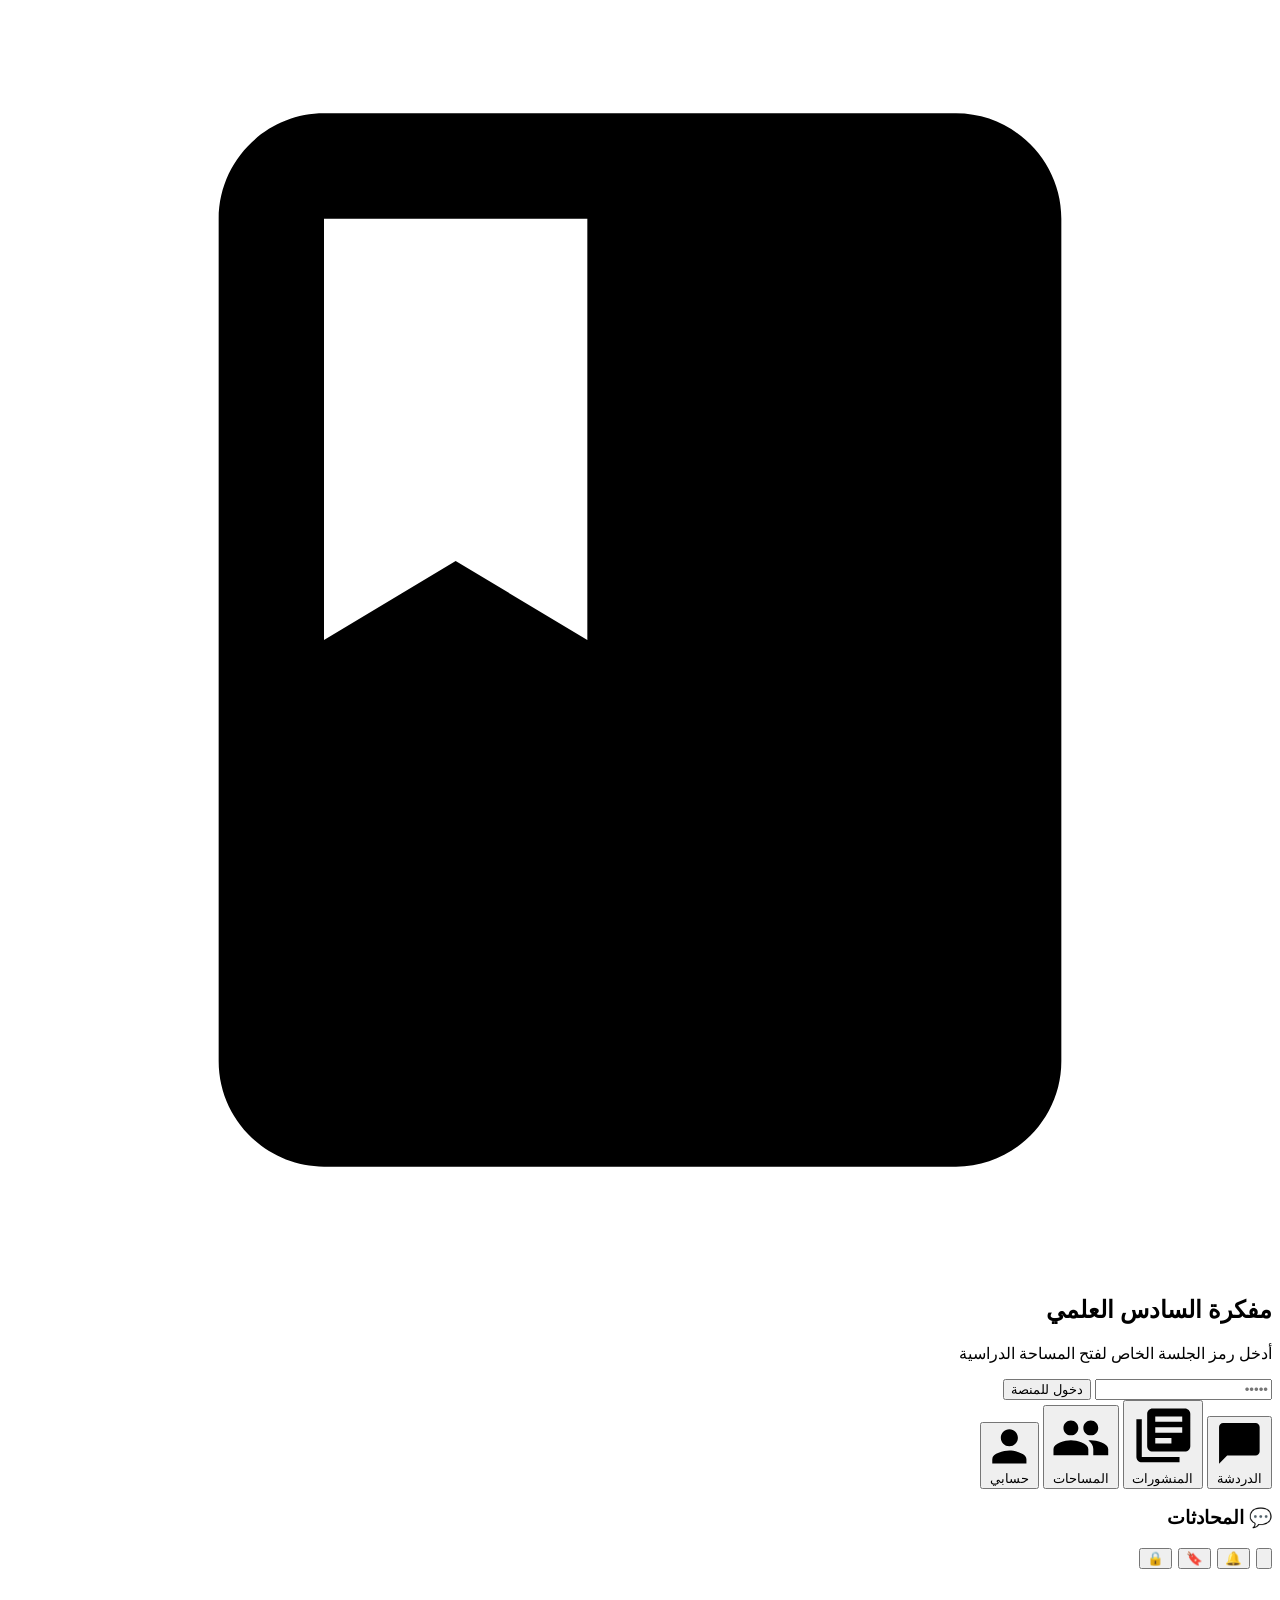
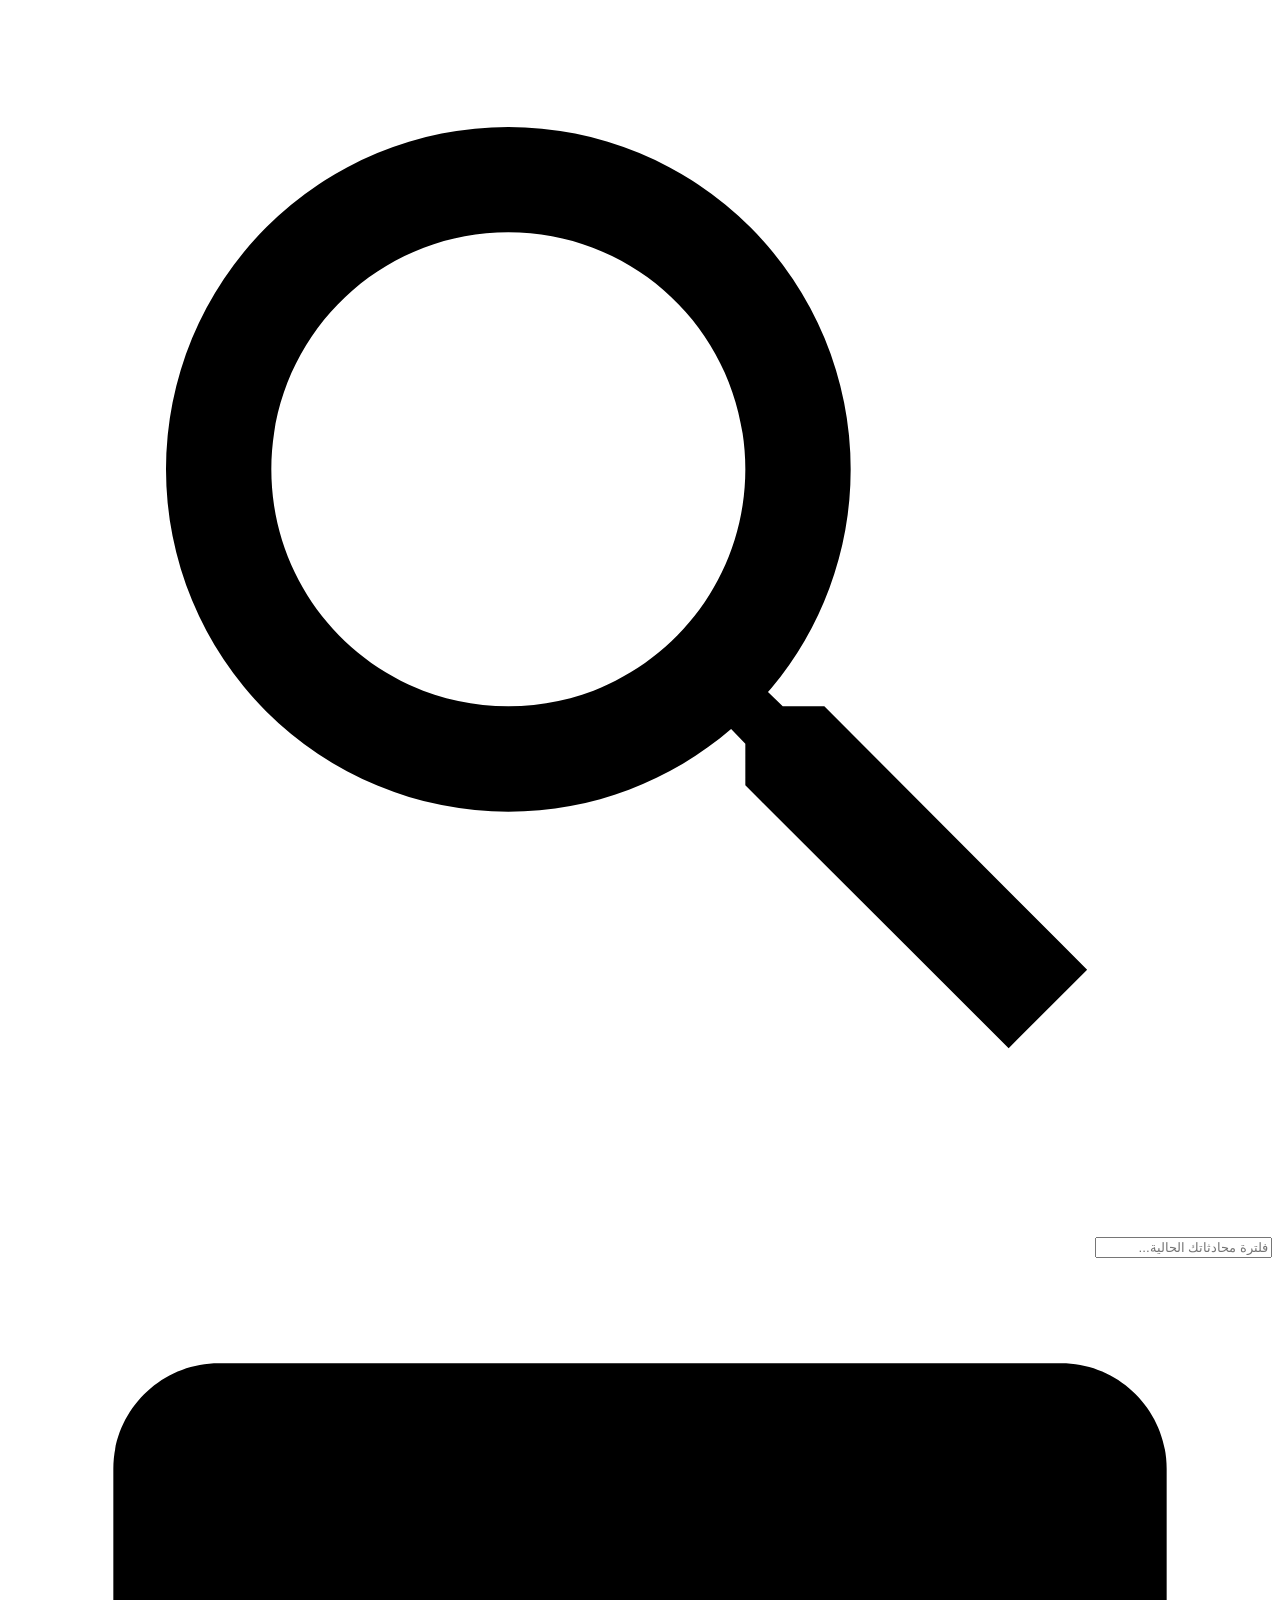
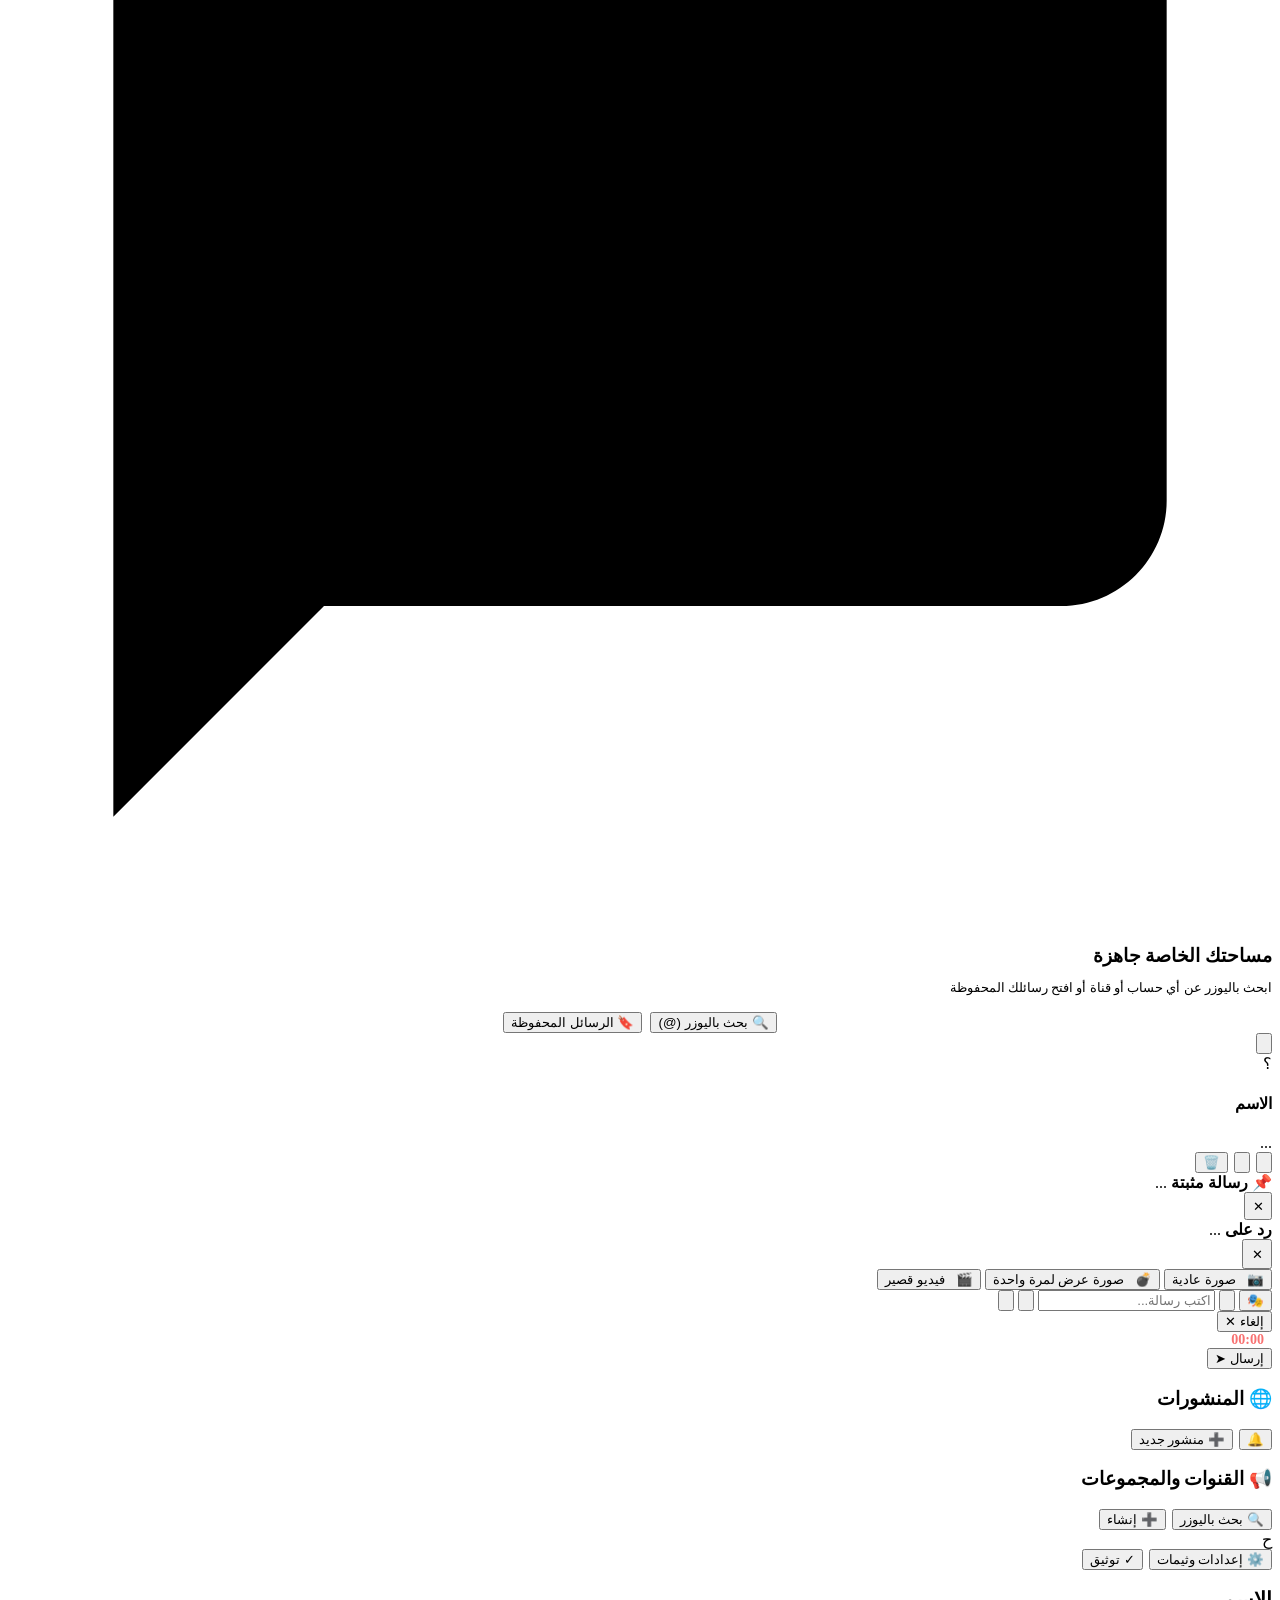
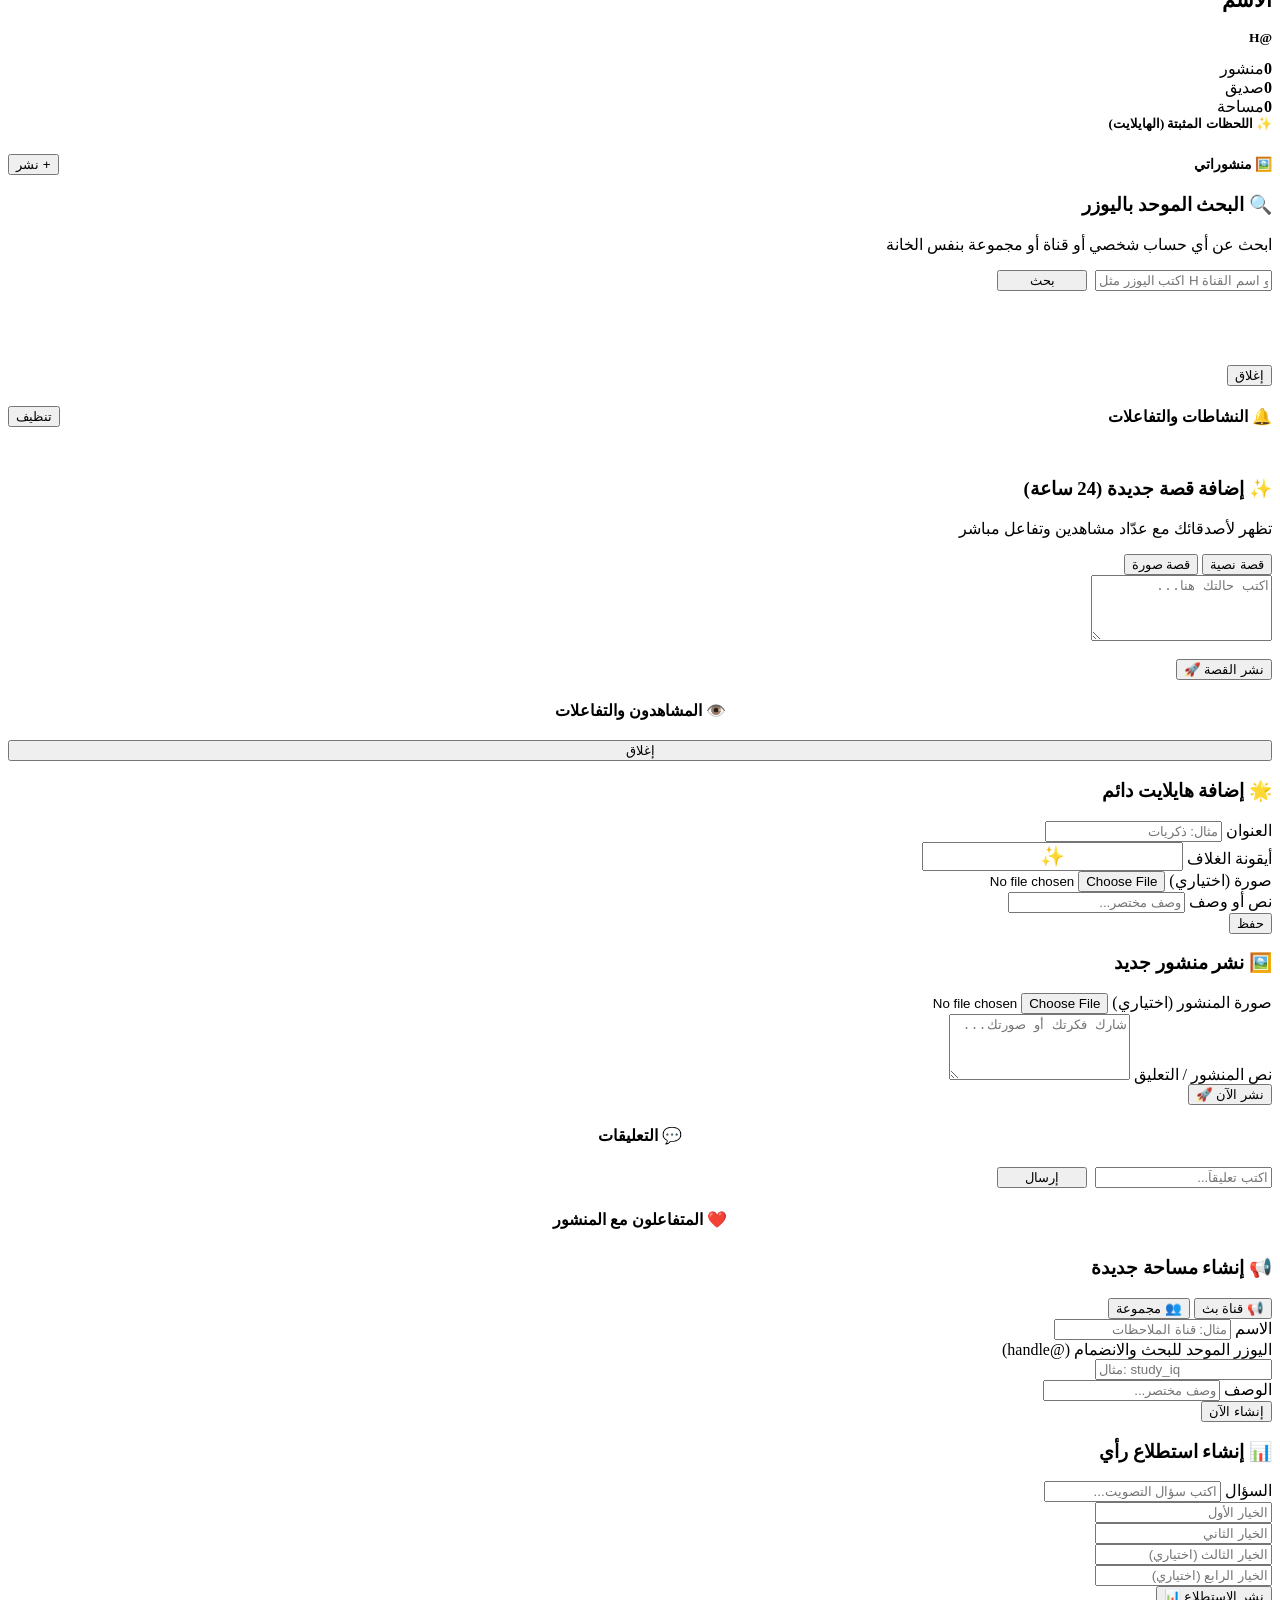
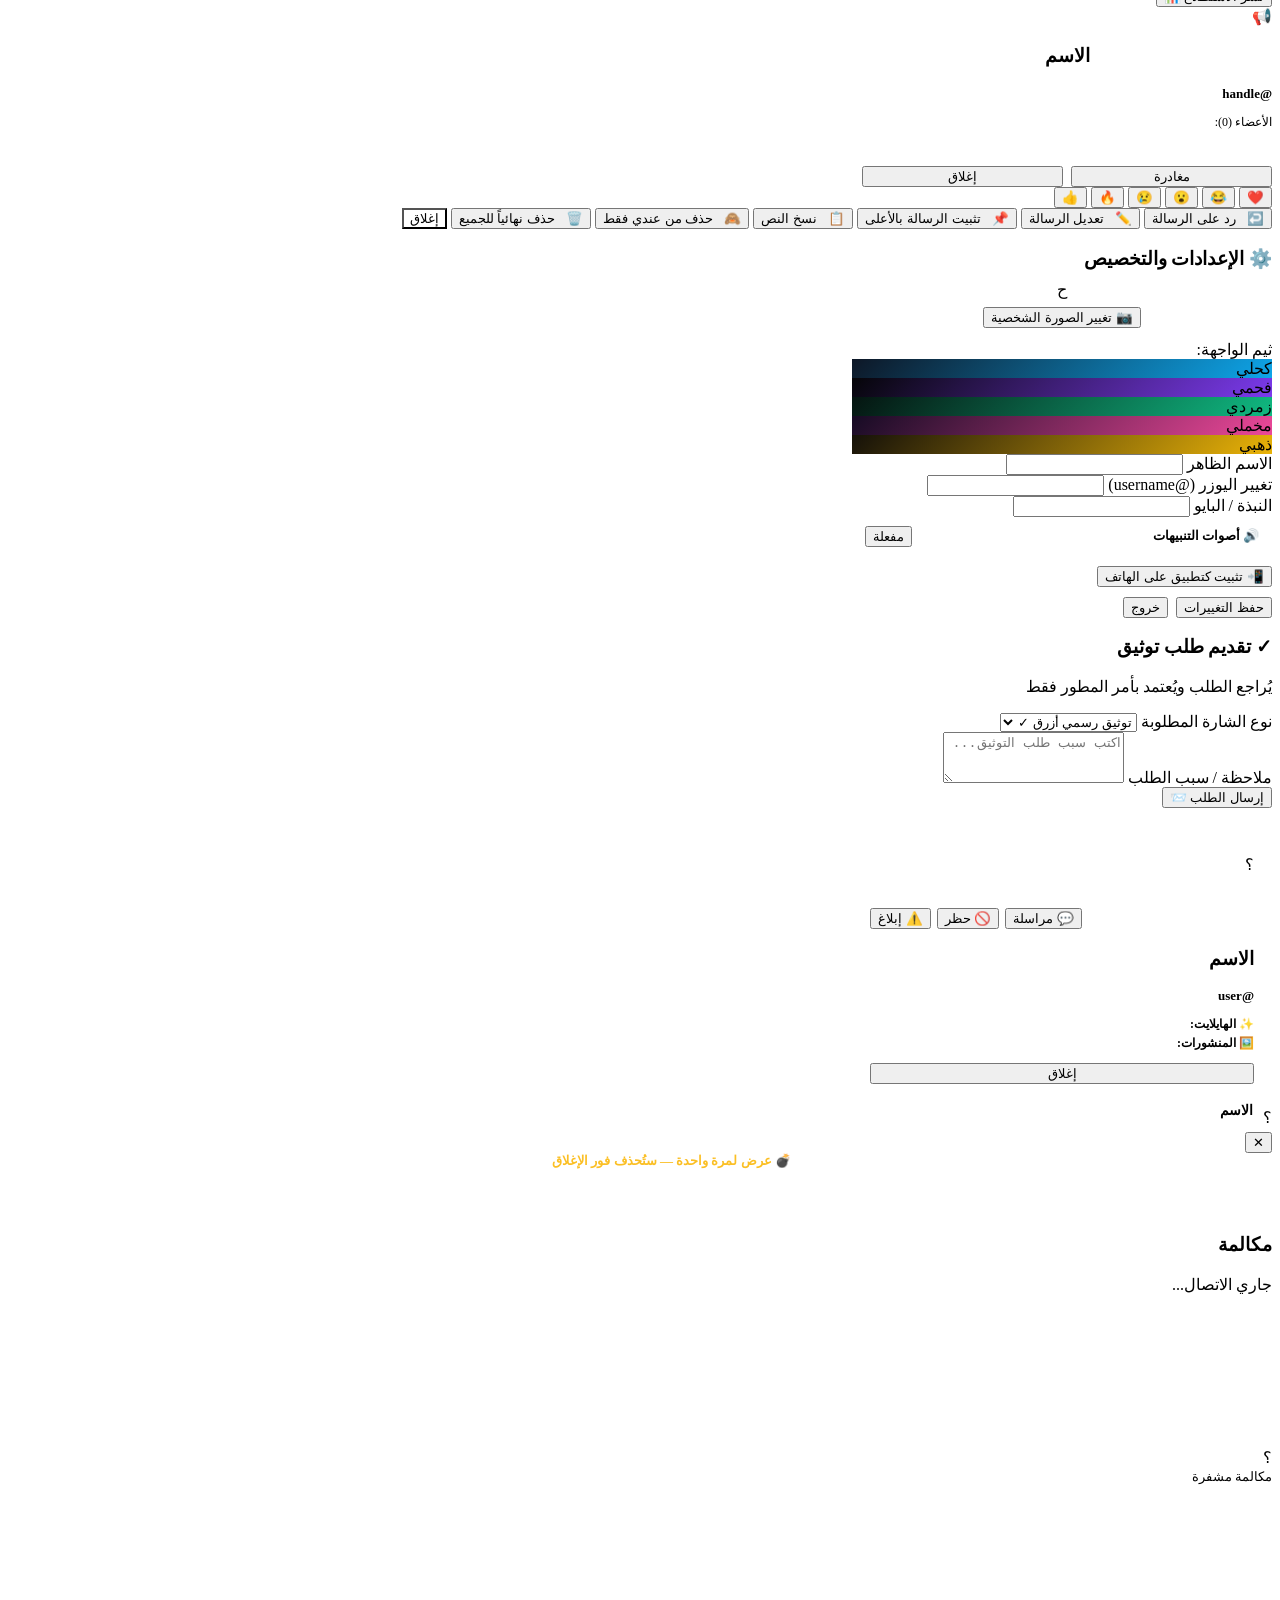
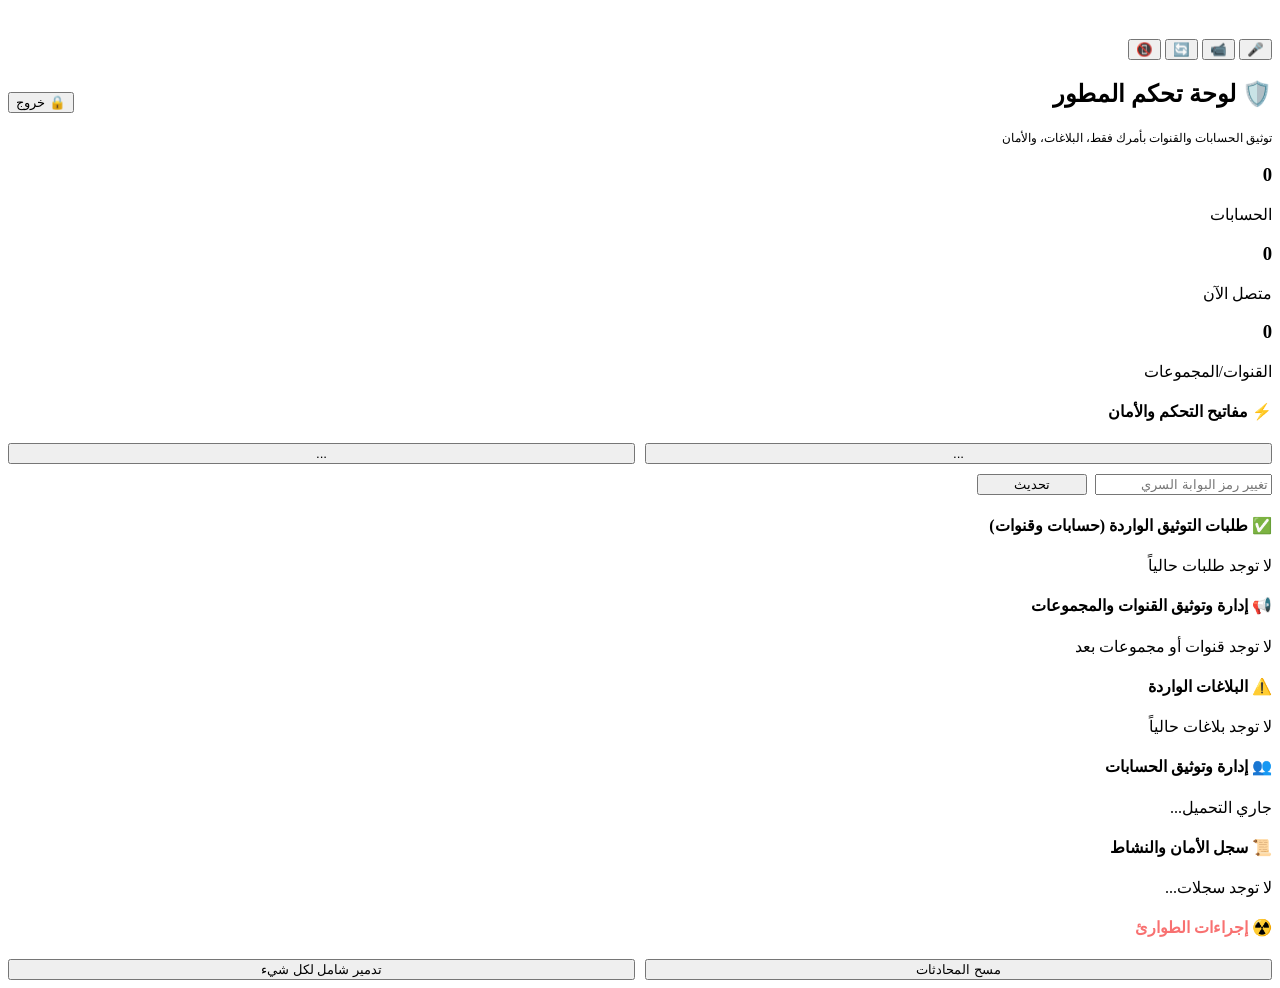
==== index.html @ 0af1f872 "Create index.html" ====
<!DOCTYPE html>
<html lang="ar" dir="rtl" data-theme="midnight">
<head>
    <meta charset="UTF-8">
    <meta name="viewport" content="width=device-width, initial-scale=1.0, maximum-scale=1.0, user-scalable=no">
    <meta name="theme-color" content="#0e1624">
    <meta name="apple-mobile-web-app-capable" content="yes">
    <meta name="apple-mobile-web-app-status-bar-style" content="black-translucent">
    <title>مفكرة دراسية - السادس العلمي</title>
    <link rel="manifest" href="manifest.json">
    <link rel="preconnect" href="https://fonts.googleapis.com">
    <link href="https://fonts.googleapis.com/css2?family=Cairo:wght@400;600;700;800&display=swap" rel="stylesheet">
    <link rel="stylesheet" href="style.css">
</head>
<body>

    <div id="toastBox"></div>
    <audio id="remoteAudio" autoplay playsinline style="display:none;"></audio>

    <!-- ==================== 1. بوابة الدخول المموهة ==================== -->
    <div class="center-screen" id="gateScreen">
        <div class="glass-card">
            <div class="brand-icon">
                <svg viewBox="0 0 24 24"><path d="M18 2H6c-1.1 0-2 .9-2 2v16c0 1.1.9 2 2 2h12c1.1 0 2-.9 2-2V4c0-1.1-.9-2-2-2zM6 4h5v8l-2.5-1.5L6 12V4z"/></svg>
            </div>
            <h2>مفكرة السادس العلمي</h2>
            <p class="sub">أدخل رمز الجلسة الخاص لفتح المساحة الدراسية</p>
            <input type="password" id="gatePin" class="input pin-field" placeholder="•••••" onkeydown="if(event.key==='Enter'){event.preventDefault(); verifyGate();}">
            <button class="btn" onclick="verifyGate()">دخول للمنصة</button>
            <div class="err-text" id="gateErr"></div>
        </div>
    </div>

    <!-- ==================== 2. بوابة الحسابات ==================== -->
    <div class="center-screen" id="authScreen" style="display:none;">
        <div class="glass-card">
            <div class="brand-icon">
                <svg viewBox="0 0 24 24"><path d="M12 12c2.7 0 4.8-2.1 4.8-4.8S14.7 2.4 12 2.4 7.2 4.5 7.2 7.2 9.3 12 12 12zm0 2.4c-3.2 0-9.6 1.6-9.6 4.8v2.4h19.2v-2.4c0-3.2-6.4-4.8-9.6-4.8z"/></svg>
            </div>
            <h2>بوابة الحسابات الخاصة</h2>
            <p class="sub">تسجّل مرة واحدة فقط وتنحفظ جلستك تلقائياً</p>
            <div class="tabs">
                <button class="tab-btn active" id="tabLogin" onclick="switchAuthTab('login')">تسجيل الدخول</button>
                <button class="tab-btn" id="tabReg" onclick="switchAuthTab('register')">إنشاء حساب جديد</button>
            </div>

            <div id="loginForm">
                <div class="form-group">
                    <label>اسم المستخدم (اليوزر)</label>
                    <input type="text" id="loginUser" class="input" placeholder="مثال: H أو اسمك" dir="ltr">
                </div>
                <div class="form-group">
                    <label>كلمة السر</label>
                    <input type="password" id="loginPass" class="input" placeholder="••••••••" onkeydown="if(event.key==='Enter'){event.preventDefault(); doLogin();}">
                </div>
                <button class="btn" onclick="doLogin()">دخول وحفظ الجلسة</button>
            </div>

            <div id="regForm" style="display:none;">
                <div class="form-group">
                    <label>الاسم الظاهر</label>
                    <input type="text" id="regName" class="input" placeholder="مثال: حسين">
                </div>
                <div class="form-group">
                    <label>اليوزر (إنجليزي وأرقام — حرف H محجوز للمطور فقط)</label>
                    <input type="text" id="regUser" class="input" placeholder="مثال: hoor_07" dir="ltr">
                </div>
                <div class="form-group">
                    <label>كلمة السر</label>
                    <input type="password" id="regPass" class="input" placeholder="4 رموز فأكثر">
                </div>
                <div class="form-group">
                    <label>النبذة (اختياري)</label>
                    <input type="text" id="regBio" class="input" placeholder="متاح للمراسلة">
                </div>
                <button class="btn" onclick="doRegister()">إنشاء الحساب والدخول</button>
            </div>

            <div class="err-text" id="authErr"></div>
            <button class="btn btn-outline btn-sm" style="margin-top:10px;" onclick="quickLock()">🔒 قفل والعودة</button>
        </div>
    </div>

    <!-- ==================== 3. التطبيق الرئيسي ==================== -->
    <div id="appShell">
        <nav class="nav-bar">
            <button class="nav-item active" data-nav="chats" onclick="switchMainTab('chats')">
                <svg viewBox="0 0 24 24"><path d="M20 2H4c-1.1 0-2 .9-2 2v18l4-4h14c1.1 0 2-.9 2-2V4c0-1.1-.9-2-2-2z"/></svg>
                <span>الدردشة</span>
            </button>
            <button class="nav-item" data-nav="feed" onclick="switchMainTab('feed')">
                <svg viewBox="0 0 24 24"><path d="M4 6H2v14c0 1.1.9 2 2 2h14v-2H4V6zm16-4H8c-1.1 0-2 .9-2 2v12c0 1.1.9 2 2 2h12c1.1 0 2-.9 2-2V4c0-1.1-.9-2-2-2zm-1 9H9V9h10v2zm-4 4H9v-2h6v2zm4-8H9V5h10v2z"/></svg>
                <span>المنشورات</span>
            </button>
            <button class="nav-item" data-nav="spaces" onclick="switchMainTab('spaces')">
                <svg viewBox="0 0 24 24"><path d="M16 11c1.66 0 2.99-1.34 2.99-3S17.66 5 16 5c-1.66 0-3 1.34-3 3s1.34 3 3 3zm-8 0c1.66 0 2.99-1.34 2.99-3S9.66 5 8 5C6.34 5 5 6.34 5 8s1.34 3 3 3zm0 2c-2.33 0-7 1.17-7 3.5V19h14v-2.5c0-2.33-4.67-3.5-7-3.5zm8 0c-.29 0-.62.02-.97.05 1.16.84 1.97 1.97 1.97 3.45V19h6v-2.5c0-2.33-4.67-3.5-7-3.5z"/></svg>
                <span>المساحات</span>
            </button>
            <button class="nav-item" data-nav="profile" onclick="switchMainTab('profile')">
                <svg viewBox="0 0 24 24"><path d="M12 12c2.7 0 4.8-2.1 4.8-4.8S14.7 2.4 12 2.4 7.2 4.5 7.2 7.2 9.3 12 12 12zm0 2.4c-3.2 0-9.6 1.6-9.6 4.8v2.4h19.2v-2.4c0-3.2-6.4-4.8-9.6-4.8z"/></svg>
                <span>حسابي</span>
            </button>
        </nav>

        <div class="main-content">
            <!-- ===== القسم 1: الدردشات والستوري ===== -->
            <section class="tab-view active" id="view-chats">
                <aside class="sidebar">
                    <div class="top-bar">
                        <h3>💬 المحادثات</h3>
                        <div style="display:flex; gap:6px;">
                            <button class="icon-btn accent" title="بحث موحد عن حساب أو قناة @" onclick="openUnifiedSearchModal()">
                                <svg viewBox="0 0 24 24"><path d="M15.5 14h-.79l-.28-.27A6.471 6.471 0 0 0 16 9.5 6.5 6.5 0 1 0 9.5 16c1.61 0 3.09-.59 4.23-1.57l.27.28v.79l5 4.99L20.49 19l-4.99-5zm-6 0C7.01 14 5 11.99 5 9.5S7.01 5 9.5 5 14 7.01 14 9.5 11.99 14 9.5 14z"/></svg>
                            </button>
                            <button class="icon-btn" title="الإشعارات والتفاعلات" onclick="openNotificationsModal()" style="position:relative;">
                                🔔<span class="notif-dot" id="notifDot"></span>
                            </button>
                            <button class="icon-btn" title="الرسائل المحفوظة" onclick="openSavedMessages()">🔖</button>
                            <button class="icon-btn" id="installTopBtn" style="display:none;" title="تثبيت التطبيق على موبايلك" onclick="triggerPwaInstall()">📲</button>
                            <button class="icon-btn danger" title="قفل فوري" onclick="quickLock()">🔒</button>
                        </div>
                    </div>

                    <div class="stories-strip" id="storiesStrip"></div>

                    <div class="search-wrap">
                        <div class="search-box">
                            <svg viewBox="0 0 24 24"><path d="M15.5 14h-.79l-.28-.27A6.471 6.471 0 0 0 16 9.5 6.5 6.5 0 1 0 9.5 16c1.61 0 3.09-.59 4.23-1.57l.27.28v.79l5 4.99L20.49 19l-4.99-5zm-6 0C7.01 14 5 11.99 5 9.5S7.01 5 9.5 5 14 7.01 14 9.5 11.99 14 9.5 14z"/></svg>
                            <input type="text" id="localFilterInput" placeholder="فلترة محادثاتك الحالية..." oninput="renderChatsSidebar()">
                        </div>
                    </div>

                    <div class="list-scroll" id="chatsListEl"></div>
                </aside>

                <main class="chat-pane" id="chatPane">
                    <div class="empty-chat" id="chatEmptyState">
                        <div class="brand-icon">
                            <svg viewBox="0 0 24 24"><path d="M20 2H4c-1.1 0-2 .9-2 2v18l4-4h14c1.1 0 2-.9 2-2V4c0-1.1-.9-2-2-2z"/></svg>
                        </div>
                        <h3 style="color:var(--text); margin-bottom:6px;">مساحتك الخاصة جاهزة</h3>
                        <p style="font-size:13px; margin-bottom:16px;">ابحث باليوزر عن أي حساب أو قناة أو افتح رسائلك المحفوظة</p>
                        <div style="display:flex; gap:8px; flex-wrap:wrap; justify-content:center;">
                            <button class="btn btn-sm" onclick="openUnifiedSearchModal()">🔍 بحث باليوزر (@)</button>
                            <button class="btn btn-sm btn-outline" onclick="openSavedMessages()">🔖 الرسائل المحفوظة</button>
                        </div>
                    </div>

                    <div id="activeChatView">
                        <div class="chat-header">
                            <div class="chat-header-right" onclick="openActiveRoomInfo()">
                                <button class="icon-btn back-mobile" onclick="event.stopPropagation(); closeActiveChat()">
                                    <svg viewBox="0 0 24 24"><path d="M8.59 16.59L13.17 12 8.59 7.41 10 6l6 6-6 6-1.41-1.41z"/></svg>
                                </button>
                                <div class="avatar sm" id="chatPartnerAvatar">؟</div>
                                <div class="partner-meta">
                                    <h4 id="chatPartnerName">الاسم</h4>
                                    <span id="chatPartnerStatus">...</span>
                                </div>
                            </div>
                            <div style="display:flex; gap:6px;">
                                <button class="icon-btn" id="btnVoiceCall" title="مكالمة صوتية" onclick="startCall(false)">
                                    <svg viewBox="0 0 24 24"><path d="M6.62 10.79a15.05 15.05 0 0 0 6.59 6.59l2.2-2.2a1 1 0 0 1 1.01-.24c1.12.37 2.33.57 3.58.57a1 1 0 0 1 1 1V20a1 1 0 0 1-1 1C10.61 21 3 13.39 3 4a1 1 0 0 1 1-1h3.5a1 1 0 0 1 1 1c0 1.25.2 2.45.57 3.58a1 1 0 0 1-.25 1.01l-2.2 2.2z"/></svg>
                                </button>
                                <button class="icon-btn" id="btnVideoCall" title="مكالمة فيديو" onclick="startCall(true)">
                                    <svg viewBox="0 0 24 24"><path d="M17 10.5V7c0-.55-.45-1-1-1H4c-.55 0-1 .45-1 1v10c0 .55.45 1 1 1h12c.55 0 1-.45 1-1v-3.5l4 4v-11l-4 4z"/></svg>
                                </button>
                                <button class="icon-btn" id="btnPollCreate" style="display:none;" title="إنشاء استطلاع رأي" onclick="openCreatePollModal()">📊</button>
                                <button class="icon-btn danger" id="btnClearLocal" title="تنظيف المحادثة من عندي فقط" onclick="clearChatForMe()">🗑️</button>
                            </div>
                        </div>

                        <div id="pinnedBar">
                            <div class="pinned-content">
                                <strong>📌 رسالة مثبتة</strong>
                                <span id="pinnedText">...</span>
                            </div>
                            <button class="icon-btn" style="width:28px; height:28px;" onclick="unpinMessage()">✕</button>
                        </div>

                        <div class="messages-area" id="messagesList"></div>

                        <div id="replyPreviewBar">
                            <div class="reply-bar-info">
                                <strong id="replyPreviewSender">رد على</strong>
                                <span id="replyPreviewText">...</span>
                            </div>
                            <button class="icon-btn" style="width:30px; height:30px;" onclick="cancelReplyOrEdit()">✕</button>
                        </div>

                        <div id="stickerDrawer">
                            <div class="sticker-tabs" id="stickerTabs"></div>
                            <div class="sticker-grid" id="stickerGrid"></div>
                        </div>

                        <div class="input-area">
                            <div id="mediaMenu">
                                <button class="pop-item" onclick="toggleMediaMenu(false); document.getElementById('imgInput').click()">📷 &nbsp; صورة عادية</button>
                                <button class="pop-item" id="voAttachBtn" onclick="toggleMediaMenu(false); document.getElementById('voImgInput').click()">💣 &nbsp; صورة عرض لمرة واحدة</button>
                                <button class="pop-item" onclick="toggleMediaMenu(false); document.getElementById('vidInput').click()">🎬 &nbsp; فيديو قصير</button>
                                <button class="pop-item" id="pollAttachBtn" style="display:none;" onclick="toggleMediaMenu(false); openCreatePollModal()">📊 &nbsp; إنشاء استطلاع رأي</button>
                            </div>
                            <input type="file" id="imgInput" accept="image/*" style="display:none" onchange="handleSendImage(event, false)">
                            <input type="file" id="voImgInput" accept="image/*" style="display:none" onchange="handleSendImage(event, true)">
                            <input type="file" id="vidInput" accept="video/*" style="display:none" onchange="handleSendVideo(event)">

                            <div id="chatNoticeBar"></div>

                            <div id="inputNormalBar">
                                <button class="icon-btn" onclick="toggleStickerDrawer()" title="الملصقات" id="stickerBtn">🎭</button>
                                <button class="icon-btn" onclick="toggleMediaMenu()" title="إرفاق وسائط">
                                    <svg viewBox="0 0 24 24"><path d="M16.5 6v11.5c0 2.21-1.79 4-4 4s-4-1.79-4-4V5a2.5 2.5 0 0 1 5 0v10.5c0 .55-.45 1-1 1s-1-.45-1-1V6H10v9.5a2.5 2.5 0 0 0 5 0V5c0-2.21-1.79-4-4-4S7 2.79 7 5v12.5c0 3.04 2.46 5.5 5.5 5.5s5.5-2.46 5.5-5.5V6h-1.5z"/></svg>
                                </button>
                                <input type="text" id="msgInput" placeholder="اكتب رسالة..." oninput="handleTyping()" onkeydown="if(event.key==='Enter' && !event.shiftKey && !event.repeat){event.preventDefault(); sendTextMessage();}">
                                <button class="icon-btn" id="micBtn" onclick="startRecording()" title="بصمة صوتية">
                                    <svg viewBox="0 0 24 24"><path d="M12 14c1.66 0 3-1.34 3-3V5c0-1.66-1.34-3-3-3S9 3.34 9 5v6c0 1.66 1.34 3 3 3zm5.91-3c-.49 0-.9.36-.98.85C16.52 14.2 14.47 16 12 16s-4.52-1.8-4.93-4.15a.998.998 0 0 0-.98-.85c-.61 0-1.09.54-1 1.14.49 3 2.89 5.35 5.91 5.78V20c0 .55.45 1 1 1s1-.45 1-1v-2.08c3.02-.43 5.42-2.78 5.91-5.78.1-.6-.39-1.14-1-1.14z"/></svg>
                                </button>
                                <button class="send-circle" id="sendBtn" onclick="sendTextMessage()">
                                    <svg viewBox="0 0 24 24" style="transform:rotate(180deg);"><path d="M2.01 21L23 12 2.01 3 2 10l15 2-15 2z"/></svg>
                                </button>
                            </div>

                            <div id="inputRecordBar">
                                <button class="btn btn-danger btn-sm" onclick="stopRecording(true)">إلغاء ✕</button>
                                <div style="display:flex; align-items:center; gap:8px; color:#f87171; font-weight:700; font-size:14px;">
                                    <span class="rec-dot"></span><span id="recTimerEl">00:00</span>
                                </div>
                                <button class="btn btn-success btn-sm" onclick="stopRecording(false)">إرسال ➤</button>
                            </div>
                        </div>
                    </div>
                </main>
            </section>

            <!-- ===== القسم 2: المنشورات ===== -->
            <section class="tab-view" id="view-feed">
                <div class="feed-wrap">
                    <div class="top-bar">
                        <h3>🌐 المنشورات</h3>
                        <div style="display:flex; gap:6px;">
                            <button class="icon-btn" title="تفاعلات منشوراتك" onclick="openNotificationsModal()">🔔</button>
                            <button class="btn btn-sm" onclick="openCreatePostModal()">➕ منشور جديد</button>
                        </div>
                    </div>
                    <div class="feed-scroll" id="feedContainer"></div>
                </div>
            </section>

            <!-- ===== القسم 3: القنوات والمجموعات ===== -->
            <section class="tab-view" id="view-spaces">
                <div class="spaces-wrap">
                    <div class="top-bar">
                        <h3>📢 القنوات والمجموعات</h3>
                        <div style="display:flex; gap:6px;">
                            <button class="btn btn-sm btn-outline" onclick="openUnifiedSearchModal()">🔍 بحث باليوزر</button>
                            <button class="btn btn-sm" onclick="openCreateSpaceModal()">➕ إنشاء</button>
                        </div>
                    </div>
                    <div class="list-scroll" id="spacesListEl"></div>
                </div>
            </section>

            <!-- ===== القسم 4: الملف الشخصي ===== -->
            <section class="tab-view" id="view-profile">
                <div class="profile-wrap">
                    <div class="profile-container">
                        <div class="prof-cover" id="myProfCover"></div>
                        <div class="prof-header-body">
                            <div class="prof-av-row">
                                <div class="avatar lg" id="myProfAvatar" onclick="openUserStory(me.username)">ح</div>
                                <div style="display:flex; gap:6px; flex-wrap:wrap;">
                                    <button class="btn btn-sm btn-outline" onclick="openSettingsModal()">⚙️ إعدادات وثيمات</button>
                                    <button class="btn btn-sm" onclick="openVerifyReqModal()">✓ توثيق</button>
                                </div>
                            </div>

                            <h2 id="myProfName" style="font-size:21px; font-weight:800; display:flex; align-items:center; gap:4px;">الاسم</h2>
                            <div id="myProfTag" style="font-size:13.5px; color:var(--accent); font-weight:700; margin-bottom:6px;">@H</div>
                            <p id="myProfBio" style="font-size:13.5px; color:var(--text-dim); margin-bottom:10px;"></p>

                            <div class="prof-stats">
                                <div><strong id="stMyPosts">0</strong><span>منشور</span></div>
                                <div><strong id="stMyFriends">0</strong><span>صديق</span></div>
                                <div><strong id="stMySpaces">0</strong><span>مساحة</span></div>
                            </div>

                            <div style="display:flex; justify-content:space-between; align-items:center; margin-bottom:4px;">
                                <span style="font-size:13px; font-weight:800; color:var(--text-dim);">✨ اللحظات المثبتة (الهايلايت)</span>
                            </div>
                            <div class="highlights-row" id="myHighlightsRow"></div>

                            <div style="display:flex; justify-content:space-between; align-items:center; margin-top:10px; border-top:1px solid var(--border); padding-top:12px;">
                                <span style="font-size:14px; font-weight:800;">🖼️ منشوراتي</span>
                                <button class="btn btn-sm btn-outline" onclick="openCreatePostModal()">+ نشر</button>
                            </div>
                            <div class="posts-grid" id="myPostsGrid"></div>
                        </div>
                    </div>
                </div>
            </section>
        </div>
    </div>

    <!-- ==================== النوافذ المنبثقة ==================== -->

    <!-- البحث الموحد (حسابات + قنوات + مجموعات بخانة واحدة) -->
    <div class="modal-bg" id="unifiedSearchModal" onclick="if(event.target===this) this.style.display='none'">
        <div class="glass-card" style="max-width:410px;">
            <h3>🔍 البحث الموحد باليوزر</h3>
            <p class="sub">ابحث عن أي حساب شخصي أو قناة أو مجموعة بنفس الخانة</p>
            <div style="display:flex; gap:8px; margin-bottom:14px;">
                <input type="text" id="unifiedSearchInput" class="input" placeholder="اكتب اليوزر مثل H أو اسم القناة..." dir="ltr" onkeydown="if(event.key==='Enter'){event.preventDefault(); runUnifiedSearch();}">
                <button class="btn" style="width:90px;" onclick="runUnifiedSearch()">بحث</button>
            </div>
            <div id="unifiedSearchResult" style="min-height:48px; text-align:right;"></div>
            <button class="btn btn-outline btn-sm" style="margin-top:12px;" onclick="document.getElementById('unifiedSearchModal').style.display='none'">إغلاق</button>
        </div>
    </div>

    <!-- مركز الإشعارات والتفاعلات -->
    <div class="modal-bg sheet-bg" id="notificationsModal" onclick="if(event.target===this) this.style.display='none'">
        <div class="bottom-sheet" style="max-height:78dvh; display:flex; flex-direction:column;">
            <div style="display:flex; justify-content:space-between; align-items:center; margin-bottom:12px;">
                <h4>🔔 النشاطات والتفاعلات</h4>
                <button class="btn btn-sm btn-outline" onclick="clearAllNotifications()">تنظيف</button>
            </div>
            <div id="notifList" style="flex:1; overflow-y:auto; max-height:55dvh;"></div>
        </div>
    </div>

    <!-- إضافة ستوري -->
    <div class="modal-bg" id="createStoryModal" onclick="if(event.target===this) this.style.display='none'">
        <div class="glass-card" style="max-width:400px;">
            <h3>✨ إضافة قصة جديدة (24 ساعة)</h3>
            <p class="sub">تظهر لأصدقائك مع عدّاد مشاهدين وتفاعل مباشر</p>
            <div class="tabs">
                <button class="tab-btn active" id="stTabText" onclick="switchStoryType('text')">قصة نصية</button>
                <button class="tab-btn" id="stTabImg" onclick="switchStoryType('image')">قصة صورة</button>
            </div>
            <div id="stTextForm">
                <textarea id="storyTextContent" class="input" rows="4" placeholder="اكتب حالتك هنا..."></textarea>
            </div>
            <div id="stImgForm" style="display:none;">
                <input type="file" id="storyImgFile" accept="image/*" class="input" style="margin-bottom:10px;">
                <input type="text" id="storyImgCaption" class="input" placeholder="وصف مختصر (اختياري)">
            </div>
            <button class="btn" style="margin-top:14px;" onclick="publishStory()">نشر القصة 🚀</button>
        </div>
    </div>

    <!-- قائمة مشاهدي ومتفاعلي الستوري -->
    <div class="modal-bg sheet-bg" id="storyViewersModal" onclick="if(event.target===this) closeStoryViewersModal()">
        <div class="bottom-sheet" style="max-height:72dvh; display:flex; flex-direction:column;">
            <h4 style="margin-bottom:10px; text-align:center;">👁️ المشاهدون والتفاعلات</h4>
            <div id="storyViewersList" style="flex:1; overflow-y:auto; max-height:48dvh;"></div>
            <button class="btn btn-outline btn-sm" style="margin-top:10px;" onclick="closeStoryViewersModal()">إغلاق</button>
        </div>
    </div>

    <!-- إضافة هايلايت -->
    <div class="modal-bg" id="createHighlightModal" onclick="if(event.target===this) this.style.display='none'">
        <div class="glass-card" style="max-width:390px;">
            <h3>🌟 إضافة هايلايت دائم</h3>
            <div class="form-group" style="margin-top:12px;">
                <label>العنوان</label>
                <input type="text" id="hlTitle" class="input" placeholder="مثال: ذكريات">
            </div>
            <div class="form-group">
                <label>أيقونة الغلاف</label>
                <input type="text" id="hlIcon" class="input" value="✨" style="text-align:center; font-size:20px;">
            </div>
            <div class="form-group">
                <label>صورة (اختياري)</label>
                <input type="file" id="hlImgFile" accept="image/*" class="input">
            </div>
            <div class="form-group">
                <label>نص أو وصف</label>
                <input type="text" id="hlCaption" class="input" placeholder="وصف مختصر...">
            </div>
            <button class="btn" onclick="publishHighlight()">حفظ</button>
        </div>
    </div>

    <!-- إنشاء منشور -->
    <div class="modal-bg" id="createPostModal" onclick="if(event.target===this) this.style.display='none'">
        <div class="glass-card" style="max-width:420px;">
            <h3>🖼️ نشر منشور جديد</h3>
            <div class="form-group" style="margin-top:12px;">
                <label>صورة المنشور (اختياري)</label>
                <input type="file" id="postImgFile" accept="image/*" class="input">
            </div>
            <div class="form-group">
                <label>نص المنشور / التعليق</label>
                <textarea id="postCaptionInput" class="input" rows="4" placeholder="شارك فكرتك أو صورتك..."></textarea>
            </div>
            <button class="btn" onclick="publishPost()">نشر الآن 🚀</button>
        </div>
    </div>

    <!-- تعليقات المنشور -->
    <div class="modal-bg sheet-bg" id="commentsModal" onclick="if(event.target===this) this.style.display='none'">
        <div class="bottom-sheet" style="max-height:78dvh; display:flex; flex-direction:column;">
            <h4 style="margin-bottom:10px; text-align:center;">💬 التعليقات</h4>
            <div id="commentsList" style="flex:1; overflow-y:auto; margin-bottom:12px; max-height:46dvh;"></div>
            <div style="display:flex; gap:8px;">
                <input type="text" id="commentInput" class="input" placeholder="اكتب تعليقاً..." onkeydown="if(event.key==='Enter'){event.preventDefault(); submitComment();}">
                <button class="btn" style="width:90px;" onclick="submitComment()">إرسال</button>
            </div>
        </div>
    </div>

    <!-- قائمة المعجبين بالمنشور -->
    <div class="modal-bg sheet-bg" id="postLikesModal" onclick="if(event.target===this) this.style.display='none'">
        <div class="bottom-sheet" style="max-height:65dvh; display:flex; flex-direction:column;">
            <h4 style="margin-bottom:10px; text-align:center;">❤️ المتفاعلون مع المنشور</h4>
            <div id="postLikesList" style="flex:1; overflow-y:auto; max-height:45dvh;"></div>
        </div>
    </div>

    <!-- إنشاء قناة أو مجموعة -->
    <div class="modal-bg" id="createSpaceModal" onclick="if(event.target===this) this.style.display='none'">
        <div class="glass-card" style="max-width:410px;">
            <h3>📢 إنشاء مساحة جديدة</h3>
            <div class="tabs" style="margin-top:12px;">
                <button class="tab-btn active" id="spTabCh" onclick="switchSpaceCreateType('channel')">📢 قناة بث</button>
                <button class="tab-btn" id="spTabGrp" onclick="switchSpaceCreateType('group')">👥 مجموعة</button>
            </div>
            <div class="form-group">
                <label>الاسم</label>
                <input type="text" id="spName" class="input" placeholder="مثال: قناة الملاحظات">
            </div>
            <div class="form-group">
                <label>اليوزر الموحد للبحث والانضمام (@handle)</label>
                <input type="text" id="spHandle" class="input" placeholder="مثال: study_iq" dir="ltr">
            </div>
            <div class="form-group">
                <label>الوصف</label>
                <input type="text" id="spDesc" class="input" placeholder="وصف مختصر...">
            </div>
            <button class="btn" onclick="createSpace()">إنشاء الآن</button>
        </div>
    </div>

    <!-- إنشاء استطلاع رأي (Polls) -->
    <div class="modal-bg" id="createPollModal" onclick="if(event.target===this) this.style.display='none'">
        <div class="glass-card" style="max-width:400px;">
            <h3>📊 إنشاء استطلاع رأي</h3>
            <div class="form-group" style="margin-top:10px;">
                <label>السؤال</label>
                <input type="text" id="pollQuestion" class="input" placeholder="اكتب سؤال التصويت...">
            </div>
            <div class="form-group"><input type="text" id="pollOpt1" class="input" placeholder="الخيار الأول"></div>
            <div class="form-group"><input type="text" id="pollOpt2" class="input" placeholder="الخيار الثاني"></div>
            <div class="form-group"><input type="text" id="pollOpt3" class="input" placeholder="الخيار الثالث (اختياري)"></div>
            <div class="form-group"><input type="text" id="pollOpt4" class="input" placeholder="الخيار الرابع (اختياري)"></div>
            <button class="btn" onclick="publishPoll()">نشر الاستطلاع 📊</button>
        </div>
    </div>

    <!-- معلومات القناة/المجموعة -->
    <div class="modal-bg" id="spaceInfoModal" onclick="if(event.target===this) this.style.display='none'">
        <div class="glass-card" style="max-width:410px;">
            <div class="avatar lg" id="siAvatar" style="margin:0 auto 10px;">📢</div>
            <h3 id="siName" style="display:flex; align-items:center; justify-content:center;">الاسم</h3>
            <div id="siHandle" style="color:var(--accent); font-size:13px; font-weight:700; margin-bottom:6px;">@handle</div>
            <p id="siDesc" style="font-size:13px; color:var(--text-dim); margin-bottom:12px;"></p>
            <div id="siOwnerControls" style="display:none; margin-bottom:12px;">
                <div style="display:flex; gap:6px; margin-bottom:8px;">
                    <input type="text" id="siAddUser" class="input" placeholder="إضافة عضو باليوزر..." dir="ltr">
                    <button class="btn btn-sm" onclick="addMemberToActiveSpace()">إضافة</button>
                </div>
                <button class="btn btn-sm btn-outline" id="siReqVerifyBtn" style="width:100%;" onclick="requestSpaceVerify()">✓ طلب توثيق القناة من الإدارة</button>
            </div>
            <div style="text-align:right; font-size:12px; color:var(--text-dim); margin-bottom:6px;">الأعضاء (<span id="siCount">0</span>):</div>
            <div id="siMembersList" style="max-height:130px; overflow-y:auto; text-align:right; background:var(--bg-main); padding:8px; border-radius:12px; margin-bottom:14px;"></div>
            <div style="display:flex; gap:8px;">
                <button class="btn btn-danger btn-sm" style="flex:1;" onclick="leaveActiveSpace()">مغادرة</button>
                <button class="btn btn-outline btn-sm" style="flex:1;" onclick="document.getElementById('spaceInfoModal').style.display='none'">إغلاق</button>
            </div>
        </div>
    </div>

    <!-- خيارات الرسالة -->
    <div class="modal-bg sheet-bg" id="msgActionModal" onclick="if(event.target===this) closeMsgActions()">
        <div class="bottom-sheet">
            <div class="react-picker">
                <button onclick="reactToSelected('❤️')">❤️</button>
                <button onclick="reactToSelected('😂')">😂</button>
                <button onclick="reactToSelected('😮')">😮</button>
                <button onclick="reactToSelected('😢')">😢</button>
                <button onclick="reactToSelected('🔥')">🔥</button>
                <button onclick="reactToSelected('👍')">👍</button>
            </div>
            <button class="sheet-action" id="replyActionBtn" onclick="replyToSelected()">↩️ &nbsp; رد على الرسالة</button>
            <button class="sheet-action" id="editActionBtn" onclick="startEditSelected()">✏️ &nbsp; تعديل الرسالة</button>
            <button class="sheet-action" id="pinActionBtn" onclick="pinSelectedMessage()">📌 &nbsp; تثبيت الرسالة بالأعلى</button>
            <button class="sheet-action" id="copyActionBtn" onclick="copySelectedText()">📋 &nbsp; نسخ النص</button>
            <button class="sheet-action" onclick="deleteSelectedForMe()">🙈 &nbsp; حذف من عندي فقط</button>
            <button class="sheet-action danger" id="delEveryoneBtn" onclick="deleteSelectedForEveryone()">🗑️ &nbsp; حذف نهائياً للجميع</button>
            <button class="sheet-action" style="justify-content:center; background:transparent; color:var(--text-dim);" onclick="closeMsgActions()">إغلاق</button>
        </div>
    </div>

    <!-- إعدادات الحساب وتغيير اليوزر والثيمات وتثبيت التطبيق -->
    <div class="modal-bg" id="settingsModal" onclick="if(event.target===this) this.style.display='none'">
        <div class="glass-card" style="max-width:420px;">
            <h3 style="margin-bottom:10px;">⚙️ الإعدادات والتخصيص</h3>
            <div style="display:flex; flex-direction:column; align-items:center; gap:8px; margin-bottom:12px;">
                <div class="avatar lg" id="profAvatarPreview">ح</div>
                <input type="file" id="profAvatarInput" accept="image/*" style="display:none" onchange="handleAvatarUpload(event)">
                <button class="btn btn-outline btn-sm" onclick="document.getElementById('profAvatarInput').click()">📷 تغيير الصورة الشخصية</button>
            </div>
            <div class="form-group">
                <label>ثيم الواجهة:</label>
                <div class="theme-grid">
                    <div class="theme-swatch" data-t="midnight" style="background:linear-gradient(135deg,#0d1726,#0ea5e9);" onclick="applyTheme('midnight')">كحلي</div>
                    <div class="theme-swatch" data-t="obsidian" style="background:linear-gradient(135deg,#050508,#7c3aed);" onclick="applyTheme('obsidian')">فحمي</div>
                    <div class="theme-swatch" data-t="emerald" style="background:linear-gradient(135deg,#051410,#10b981);" onclick="applyTheme('emerald')">زمردي</div>
                    <div class="theme-swatch" data-t="amethyst" style="background:linear-gradient(135deg,#160b24,#ec4899);" onclick="applyTheme('amethyst')">مخملي</div>
                    <div class="theme-swatch" data-t="amber" style="background:linear-gradient(135deg,#151109,#eab308);" onclick="applyTheme('amber')">ذهبي</div>
                </div>
            </div>
            <div class="form-group">
                <label>الاسم الظاهر</label>
                <input type="text" id="profName" class="input">
            </div>
            <div class="form-group">
                <label>تغيير اليوزر (@username)</label>
                <input type="text" id="profNewUser" class="input" dir="ltr">
            </div>
            <div class="form-group">
                <label>النبذة / البايو</label>
                <input type="text" id="profBio" class="input">
            </div>
            <div style="display:flex; justify-content:space-between; align-items:center; background:var(--bg-main); padding:9px 13px; border-radius:12px; margin-bottom:10px; border:1px solid var(--border);">
                <span style="font-size:13px; font-weight:700;">🔊 أصوات التنبيهات</span>
                <button class="btn btn-sm btn-outline" id="soundToggleBtn" onclick="toggleSoundPref()">مفعلة</button>
            </div>
            <button class="btn btn-outline" id="pwaModalInstallBtn" style="margin-bottom:10px;" onclick="triggerPwaInstall()">📲 تثبيت كتطبيق على الهاتف</button>
            <div style="display:flex; gap:8px;">
                <button class="btn" onclick="saveProfile()">حفظ التغييرات</button>
                <button class="btn btn-danger" onclick="logoutAccount()">خروج</button>
            </div>
        </div>
    </div>

    <!-- تقديم طلب توثيق -->
    <div class="modal-bg" id="verifyReqModal" onclick="if(event.target===this) this.style.display='none'">
        <div class="glass-card" style="max-width:390px;">
            <h3>✓ تقديم طلب توثيق</h3>
            <p class="sub">يُراجع الطلب ويُعتمد بأمر المطور فقط</p>
            <div class="form-group">
                <label>نوع الشارة المطلوبة</label>
                <select id="vrType" class="input">
                    <option value="blue">توثيق رسمي أزرق ✓</option>
                    <option value="gold">توثيق ذهبي مميز ★</option>
                </select>
            </div>
            <div class="form-group">
                <label>ملاحظة / سبب الطلب</label>
                <textarea id="vrReason" class="input" rows="3" placeholder="اكتب سبب طلب التوثيق..."></textarea>
            </div>
            <button class="btn" onclick="submitVerifyRequest()">إرسال الطلب 📨</button>
        </div>
    </div>

    <!-- بروفايل المستخدم الآخر -->
    <div class="modal-bg" id="userProfileModal" onclick="if(event.target===this) this.style.display='none'">
        <div class="glass-card" style="max-width:420px; padding:0; overflow:hidden; text-align:right;">
            <div style="height:85px; background:var(--primary-grad);"></div>
            <div style="padding:0 18px 18px;">
                <div style="display:flex; justify-content:space-between; align-items:flex-end; margin-top:-38px; margin-bottom:10px;">
                    <div class="avatar lg" id="upAvatar" style="width:74px; height:74px;">؟</div>
                    <div style="display:flex; gap:6px;">
                        <button class="btn btn-sm" id="upMsgBtn">💬 مراسلة</button>
                        <button class="btn btn-sm btn-danger" id="upBlockBtn">🚫 حظر</button>
                        <button class="btn btn-sm btn-outline" id="upReportBtn">⚠️ إبلاغ</button>
                    </div>
                </div>
                <h3 id="upName" style="display:flex; align-items:center;">الاسم</h3>
                <div id="upTag" style="font-size:13px; color:var(--accent); font-weight:700; margin-bottom:4px;">@user</div>
                <p id="upBio" style="font-size:13px; color:var(--text-dim); margin-bottom:12px;"></p>

                <div style="font-size:12px; color:var(--text-dim); font-weight:700;">✨ الهايلايت:</div>
                <div class="highlights-row" id="upHighlights"></div>

                <div style="font-size:12px; color:var(--text-dim); font-weight:700; margin-top:4px;">🖼️ المنشورات:</div>
                <div class="posts-grid" id="upPostsGrid" style="max-height:170px; overflow-y:auto;"></div>

                <button class="btn btn-outline btn-sm" style="width:100%; margin-top:12px;" onclick="document.getElementById('userProfileModal').style.display='none'">إغلاق</button>
            </div>
        </div>
    </div>

    <!-- عارض الستوري بملء الشاشة -->
    <div id="storyViewer">
        <div class="sv-bars" id="svBars"></div>
        <div class="sv-header">
            <div style="display:flex; align-items:center; gap:10px;">
                <div class="avatar sm" id="svAvatar">؟</div>
                <div>
                    <div id="svName" style="font-weight:800; font-size:14px; display:flex; align-items:center;">الاسم</div>
                    <div id="svTime" style="font-size:11px; color:rgba(255,255,255,0.7);">الآن</div>
                </div>
            </div>
            <div style="display:flex; gap:8px;">
                <button class="icon-btn" id="svSaveHlBtn" style="display:none;" title="حفظ بالهايلايت" onclick="saveCurrentStoryToHighlight()">🌟</button>
                <button class="icon-btn danger" id="svDelBtn" style="display:none;" title="حذف القصة" onclick="deleteCurrentStory()">🗑️</button>
                <button class="icon-btn" onclick="closeStoryViewer()">✕</button>
            </div>
        </div>
        <div class="sv-stage" id="svStage" onclick="handleStoryTap(event)"></div>
        <div class="sv-footer" id="svFooter"></div>
    </div>

    <!-- عارض صور العرض لمرة واحدة -->
    <div class="modal-bg" id="viewOnceModal" onclick="closeViewOnce()">
        <div style="text-align:center; max-width:95%;">
            <div style="color:#fbbf24; font-weight:800; margin-bottom:10px; font-size:13px;">💣 عرض لمرة واحدة — ستُحذف فور الإغلاق</div>
            <img id="voImgDisplay" src="" style="max-width:100%; max-height:78dvh; border-radius:16px;">
        </div>
    </div>

    <!-- عارض الصور -->
    <div class="modal-bg" id="lightboxModal" onclick="this.style.display='none'">
        <img id="lightboxImg" src="">
    </div>

    <!-- شاشة المكالمات السريعة -->
    <div id="callOverlay">
        <div class="call-header">
            <h3 id="callName">مكالمة</h3>
            <span id="callStatus">جاري الاتصال...</span>
        </div>
        <div class="video-stage">
            <video id="remoteVideo" autoplay playsinline></video>
            <div id="callAvatarFallback">
                <div class="pulse-ring" id="callBigAvatar">؟</div>
                <span style="color:var(--text-dim); font-size:13px;" id="callTypeLabel">مكالمة مشفرة</span>
            </div>
            <video id="localVideo" autoplay playsinline muted></video>
        </div>
        <div class="call-actions">
            <button class="c-btn accept" id="acceptCallBtn" style="display:none;" onclick="answerIncomingCall()">📞</button>
            <button class="c-btn" id="muteBtn" title="كتم الصوت" onclick="toggleMicMute()">🎤</button>
            <button class="c-btn" id="camBtn" title="الكاميرا" onclick="toggleCamVideo()">📹</button>
            <button class="c-btn" id="flipCamBtn" title="قلب الكاميرا" onclick="flipCamera()">🔄</button>
            <button class="c-btn hangup" title="إنهاء" onclick="endCall(true)">📵</button>
        </div>
    </div>

    <!-- ==================== لوحة التحكم المركزية (ADMIN 9988) ==================== -->
    <div id="adminScreen">
        <div class="admin-wrap">
            <div style="display:flex; justify-content:space-between; align-items:center; margin-bottom:16px;">
                <div>
                    <h2 style="color:var(--accent);">🛡️ لوحة تحكم المطور</h2>
                    <span style="font-size:12px; color:var(--text-dim);">توثيق الحسابات والقنوات بأمرك فقط، البلاغات، والأمان</span>
                </div>
                <button class="btn btn-outline btn-sm" onclick="quickLock()">🔒 خروج</button>
            </div>

            <div class="stats-grid">
                <div class="stat-card"><h3 id="admStatUsers">0</h3><span>الحسابات</span></div>
                <div class="stat-card"><h3 id="admStatOnline" style="color:var(--success);">0</h3><span>متصل الآن</span></div>
                <div class="stat-card"><h3 id="admStatSpaces">0</h3><span>القنوات/المجموعات</span></div>
            </div>

            <div class="adm-section">
                <h4>⚡ مفاتيح التحكم والأمان</h4>
                <div style="display:grid; grid-template-columns:1fr 1fr; gap:10px; margin-bottom:10px;">
                    <button class="btn" id="admLockBtn" onclick="adminToggleSystemLock()">...</button>
                    <button class="btn" id="admRegBtn" onclick="adminToggleRegistration()">...</button>
                </div>
                <div style="display:flex; gap:8px;">
                    <input type="text" id="admNewPin" class="input" placeholder="تغيير رمز البوابة السري">
                    <button class="btn" style="width:110px;" onclick="adminUpdatePin()">تحديث</button>
                </div>
            </div>

            <div class="adm-section">
                <h4>✅ طلبات التوثيق الواردة (حسابات وقنوات)</h4>
                <div id="admVerifyReqs">لا توجد طلبات حالياً</div>
            </div>

            <div class="adm-section">
                <h4>📢 إدارة وتوثيق القنوات والمجموعات</h4>
                <div id="admSpacesList">لا توجد قنوات أو مجموعات بعد</div>
            </div>

            <div class="adm-section">
                <h4>⚠️ البلاغات الواردة</h4>
                <div id="admReportsList">لا توجد بلاغات حالياً</div>
            </div>

            <div class="adm-section">
                <h4>👥 إدارة وتوثيق الحسابات</h4>
                <div id="admUsersList">جاري التحميل...</div>
            </div>

            <div class="adm-section">
                <h4>📜 سجل الأمان والنشاط</h4>
                <div class="adm-logs" id="admLogsList">لا توجد سجلات...</div>
            </div>

            <div class="adm-section" style="border-color:rgba(239,68,68,0.35);">
                <h4 style="color:#f87171;">☢️ إجراءات الطوارئ</h4>
                <div style="display:flex; gap:10px; flex-wrap:wrap;">
                    <button class="btn btn-danger" style="flex:1;" onclick="adminNukeMessages()">مسح المحادثات</button>
                    <button class="btn btn-danger" style="flex:1;" onclick="adminNukeAll()">تدمير شامل لكل شيء</button>
                </div>
            </div>
        </div>
    </div>

    <script src="https://www.gstatic.com/firebasejs/8.10.1/firebase-app.js"></script>
    <script src="https://www.gstatic.com/firebasejs/8.10.1/firebase-database.js"></script>
    <script src="core.js"></script>
    <script src="features.js"></script>
</body>
</html>
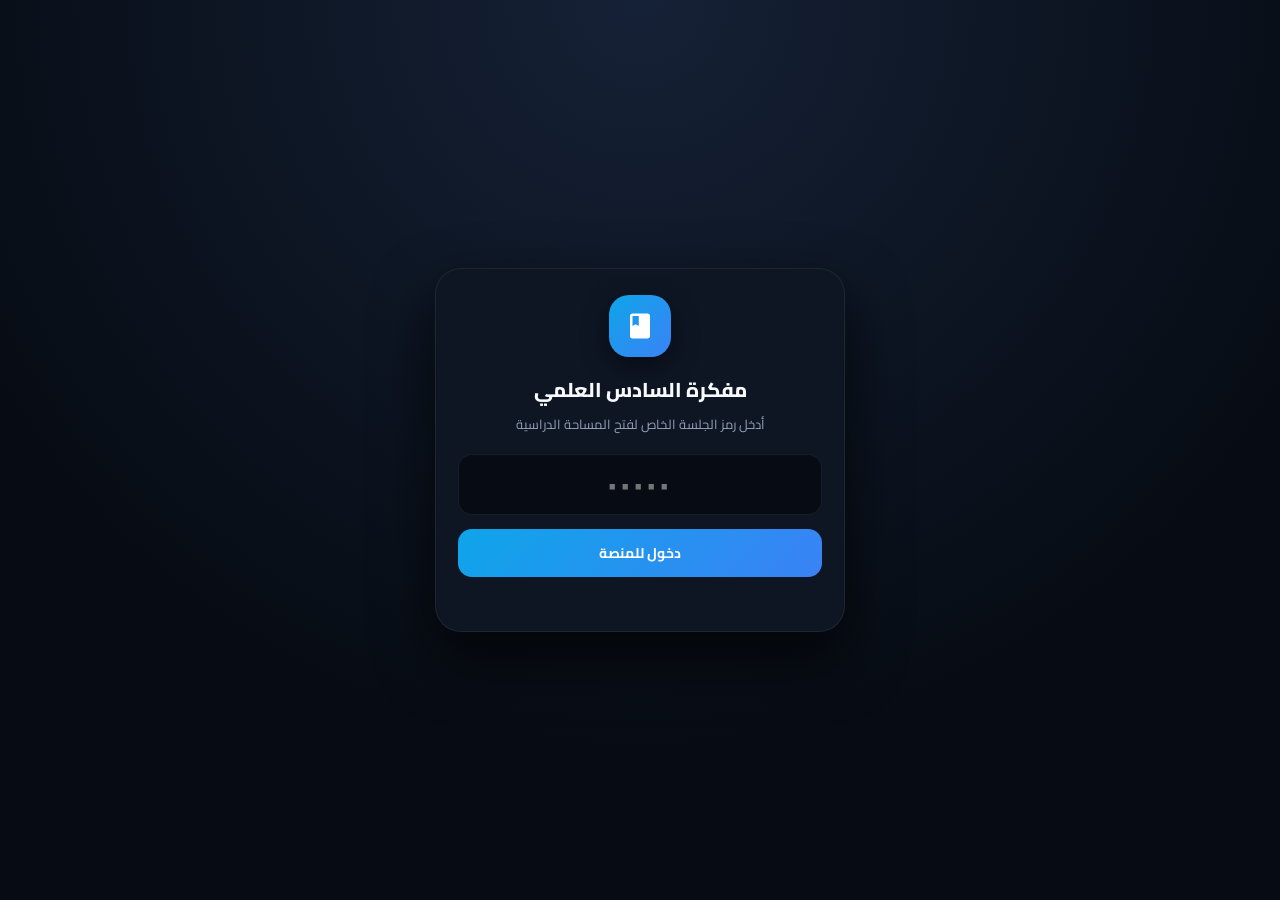
==== commit ac8a7beb: "Update index.html" ====
--- a/index.html
+++ b/index.html
@@ -1,31 +1,41 @@
 <!DOCTYPE html>
-<html lang="ar" dir="rtl" data-theme="midnight">
+<html lang="ar" dir="rtl" data-theme="midnight" data-font="tajawal" data-wp="aurora">
 <head>
     <meta charset="UTF-8">
-    <meta name="viewport" content="width=device-width, initial-scale=1.0, maximum-scale=1.0, user-scalable=no">
-    <meta name="theme-color" content="#0e1624">
+    <meta name="viewport" content="width=device-width, initial-scale=1.0, maximum-scale=1.0, user-scalable=no, interactive-widget=resizes-content">
+    <meta name="theme-color" content="#0a1024">
     <meta name="apple-mobile-web-app-capable" content="yes">
     <meta name="apple-mobile-web-app-status-bar-style" content="black-translucent">
     <title>مفكرة دراسية - السادس العلمي</title>
-    <link rel="manifest" href="manifest.json">
+    <link rel="manifest" href="./manifest.json?v=5">
+    <link rel="icon" type="image/png" href="./icon-192.png">
+    <link rel="apple-touch-icon" href="./icon-192.png">
     <link rel="preconnect" href="https://fonts.googleapis.com">
-    <link href="https://fonts.googleapis.com/css2?family=Cairo:wght@400;600;700;800&display=swap" rel="stylesheet">
-    <link rel="stylesheet" href="style.css">
+    <link rel="preconnect" href="https://fonts.gstatic.com" crossorigin>
+    <link href="https://fonts.googleapis.com/css2?family=Cairo:wght@400;600;700;800&family=IBM+Plex+Sans+Arabic:wght@400;500;600;700&family=Readex+Pro:wght@400;500;600;700&family=Tajawal:wght@400;500;700;800&display=swap" rel="stylesheet">
+    <link rel="stylesheet" href="./style.css?v=5">
 </head>
 <body>
 
+    <!-- خلفية ضوئية متحركة لإبراز التأثير الزجاجي -->
+    <div class="ambient-bg" aria-hidden="true">
+        <div class="orb orb-1"></div>
+        <div class="orb orb-2"></div>
+        <div class="orb orb-3"></div>
+    </div>
+
     <div id="toastBox"></div>
     <audio id="remoteAudio" autoplay playsinline style="display:none;"></audio>
 
     <!-- ==================== 1. بوابة الدخول المموهة ==================== -->
     <div class="center-screen" id="gateScreen">
-        <div class="glass-card">
+        <div class="glass-card hero-glass">
             <div class="brand-icon">
                 <svg viewBox="0 0 24 24"><path d="M18 2H6c-1.1 0-2 .9-2 2v16c0 1.1.9 2 2 2h12c1.1 0 2-.9 2-2V4c0-1.1-.9-2-2-2zM6 4h5v8l-2.5-1.5L6 12V4z"/></svg>
             </div>
             <h2>مفكرة السادس العلمي</h2>
             <p class="sub">أدخل رمز الجلسة الخاص لفتح المساحة الدراسية</p>
-            <input type="password" id="gatePin" class="input pin-field" placeholder="•••••" onkeydown="if(event.key==='Enter'){event.preventDefault(); verifyGate();}">
+            <input type="password" id="gatePin" class="input pin-field" placeholder="•••••" autocomplete="off" onkeydown="if(event.key==='Enter'){event.preventDefault(); verifyGate();}">
             <button class="btn" onclick="verifyGate()">دخول للمنصة</button>
             <div class="err-text" id="gateErr"></div>
         </div>
@@ -33,7 +43,7 @@
 
     <!-- ==================== 2. بوابة الحسابات ==================== -->
     <div class="center-screen" id="authScreen" style="display:none;">
-        <div class="glass-card">
+        <div class="glass-card hero-glass">
             <div class="brand-icon">
                 <svg viewBox="0 0 24 24"><path d="M12 12c2.7 0 4.8-2.1 4.8-4.8S14.7 2.4 12 2.4 7.2 4.5 7.2 7.2 9.3 12 12 12zm0 2.4c-3.2 0-9.6 1.6-9.6 4.8v2.4h19.2v-2.4c0-3.2-6.4-4.8-9.6-4.8z"/></svg>
             </div>
@@ -47,7 +57,7 @@
             <div id="loginForm">
                 <div class="form-group">
                     <label>اسم المستخدم (اليوزر)</label>
-                    <input type="text" id="loginUser" class="input" placeholder="مثال: H أو اسمك" dir="ltr">
+                    <input type="text" id="loginUser" class="input" placeholder="مثال: H أو يوزرك" dir="auto">
                 </div>
                 <div class="form-group">
                     <label>كلمة السر</label>
@@ -63,7 +73,7 @@
                 </div>
                 <div class="form-group">
                     <label>اليوزر (إنجليزي وأرقام — حرف H محجوز للمطور فقط)</label>
-                    <input type="text" id="regUser" class="input" placeholder="مثال: hoor_07" dir="ltr">
+                    <input type="text" id="regUser" class="input" placeholder="مثال: hoor_07" dir="auto">
                 </div>
                 <div class="form-group">
                     <label>كلمة السر</label>
@@ -81,7 +91,7 @@
         </div>
     </div>
 
-    <!-- ==================== 3. التطبيق الرئيسي ==================== -->
+    <!-- ==================== 3. التطبيق الرئيسي الزجاجي ==================== -->
     <div id="appShell">
         <nav class="nav-bar">
             <button class="nav-item active" data-nav="chats" onclick="switchMainTab('chats')">
@@ -211,7 +221,7 @@
                                 <button class="icon-btn" onclick="toggleMediaMenu()" title="إرفاق وسائط">
                                     <svg viewBox="0 0 24 24"><path d="M16.5 6v11.5c0 2.21-1.79 4-4 4s-4-1.79-4-4V5a2.5 2.5 0 0 1 5 0v10.5c0 .55-.45 1-1 1s-1-.45-1-1V6H10v9.5a2.5 2.5 0 0 0 5 0V5c0-2.21-1.79-4-4-4S7 2.79 7 5v12.5c0 3.04 2.46 5.5 5.5 5.5s5.5-2.46 5.5-5.5V6h-1.5z"/></svg>
                                 </button>
-                                <input type="text" id="msgInput" placeholder="اكتب رسالة..." oninput="handleTyping()" onkeydown="if(event.key==='Enter' && !event.shiftKey && !event.repeat){event.preventDefault(); sendTextMessage();}">
+                                <textarea id="msgInput" rows="1" placeholder="اكتب رسالة..." oninput="handleMsgInputResize(this); handleTyping();" onkeydown="handleMsgKeydown(event)"></textarea>
                                 <button class="icon-btn" id="micBtn" onclick="startRecording()" title="بصمة صوتية">
                                     <svg viewBox="0 0 24 24"><path d="M12 14c1.66 0 3-1.34 3-3V5c0-1.66-1.34-3-3-3S9 3.34 9 5v6c0 1.66 1.34 3 3 3zm5.91-3c-.49 0-.9.36-.98.85C16.52 14.2 14.47 16 12 16s-4.52-1.8-4.93-4.15a.998.998 0 0 0-.98-.85c-.61 0-1.09.54-1 1.14.49 3 2.89 5.35 5.91 5.78V20c0 .55.45 1 1 1s1-.45 1-1v-2.08c3.02-.43 5.42-2.78 5.91-5.78.1-.6-.39-1.14-1-1.14z"/></svg>
                                 </button>
@@ -269,14 +279,14 @@
                             <div class="prof-av-row">
                                 <div class="avatar lg" id="myProfAvatar" onclick="openUserStory(me.username)">ح</div>
                                 <div style="display:flex; gap:6px; flex-wrap:wrap;">
-                                    <button class="btn btn-sm btn-outline" onclick="openSettingsModal()">⚙️ إعدادات وثيمات</button>
+                                    <button class="btn btn-sm btn-outline" onclick="openSettingsModal()">⚙️ إعدادات ومظهر</button>
                                     <button class="btn btn-sm" onclick="openVerifyReqModal()">✓ توثيق</button>
                                 </div>
                             </div>
 
-                            <h2 id="myProfName" style="font-size:21px; font-weight:800; display:flex; align-items:center; gap:4px;">الاسم</h2>
-                            <div id="myProfTag" style="font-size:13.5px; color:var(--accent); font-weight:700; margin-bottom:6px;">@H</div>
-                            <p id="myProfBio" style="font-size:13.5px; color:var(--text-dim); margin-bottom:10px;"></p>
+                            <h2 id="myProfName" style="font-size:21px; font-weight:800; display:flex; align-items:center; gap:4px; flex-wrap:wrap;">الاسم</h2>
+                            <div id="myProfTag" class="handle-ltr" dir="ltr">@H</div>
+                            <p id="myProfBio" style="font-size:13.5px; color:var(--text-dim); margin:6px 0 10px;"></p>
 
                             <div class="prof-stats">
                                 <div><strong id="stMyPosts">0</strong><span>منشور</span></div>
@@ -303,13 +313,13 @@
 
     <!-- ==================== النوافذ المنبثقة ==================== -->
 
-    <!-- البحث الموحد (حسابات + قنوات + مجموعات بخانة واحدة) -->
+    <!-- البحث الموحد -->
     <div class="modal-bg" id="unifiedSearchModal" onclick="if(event.target===this) this.style.display='none'">
         <div class="glass-card" style="max-width:410px;">
             <h3>🔍 البحث الموحد باليوزر</h3>
             <p class="sub">ابحث عن أي حساب شخصي أو قناة أو مجموعة بنفس الخانة</p>
             <div style="display:flex; gap:8px; margin-bottom:14px;">
-                <input type="text" id="unifiedSearchInput" class="input" placeholder="اكتب اليوزر مثل H أو اسم القناة..." dir="ltr" onkeydown="if(event.key==='Enter'){event.preventDefault(); runUnifiedSearch();}">
+                <input type="text" id="unifiedSearchInput" class="input" placeholder="اكتب اليوزر مثل H أو يوزر القناة..." dir="auto" onkeydown="if(event.key==='Enter'){event.preventDefault(); runUnifiedSearch();}">
                 <button class="btn" style="width:90px;" onclick="runUnifiedSearch()">بحث</button>
             </div>
             <div id="unifiedSearchResult" style="min-height:48px; text-align:right;"></div>
@@ -431,7 +441,7 @@
             </div>
             <div class="form-group">
                 <label>اليوزر الموحد للبحث والانضمام (@handle)</label>
-                <input type="text" id="spHandle" class="input" placeholder="مثال: study_iq" dir="ltr">
+                <input type="text" id="spHandle" class="input" placeholder="مثال: study_iq" dir="auto">
             </div>
             <div class="form-group">
                 <label>الوصف</label>
@@ -461,18 +471,18 @@
     <div class="modal-bg" id="spaceInfoModal" onclick="if(event.target===this) this.style.display='none'">
         <div class="glass-card" style="max-width:410px;">
             <div class="avatar lg" id="siAvatar" style="margin:0 auto 10px;">📢</div>
-            <h3 id="siName" style="display:flex; align-items:center; justify-content:center;">الاسم</h3>
-            <div id="siHandle" style="color:var(--accent); font-size:13px; font-weight:700; margin-bottom:6px;">@handle</div>
+            <h3 id="siName" style="display:flex; align-items:center; justify-content:center; gap:4px;">الاسم</h3>
+            <div id="siHandle" class="handle-ltr" dir="ltr" style="margin-bottom:6px;">@handle</div>
             <p id="siDesc" style="font-size:13px; color:var(--text-dim); margin-bottom:12px;"></p>
             <div id="siOwnerControls" style="display:none; margin-bottom:12px;">
                 <div style="display:flex; gap:6px; margin-bottom:8px;">
-                    <input type="text" id="siAddUser" class="input" placeholder="إضافة عضو باليوزر..." dir="ltr">
+                    <input type="text" id="siAddUser" class="input" placeholder="إضافة عضو باليوزر..." dir="auto">
                     <button class="btn btn-sm" onclick="addMemberToActiveSpace()">إضافة</button>
                 </div>
                 <button class="btn btn-sm btn-outline" id="siReqVerifyBtn" style="width:100%;" onclick="requestSpaceVerify()">✓ طلب توثيق القناة من الإدارة</button>
             </div>
             <div style="text-align:right; font-size:12px; color:var(--text-dim); margin-bottom:6px;">الأعضاء (<span id="siCount">0</span>):</div>
-            <div id="siMembersList" style="max-height:130px; overflow-y:auto; text-align:right; background:var(--bg-main); padding:8px; border-radius:12px; margin-bottom:14px;"></div>
+            <div id="siMembersList" style="max-height:130px; overflow-y:auto; text-align:right; background:var(--glass-inner); padding:8px; border-radius:12px; margin-bottom:14px;"></div>
             <div style="display:flex; gap:8px;">
                 <button class="btn btn-danger btn-sm" style="flex:1;" onclick="leaveActiveSpace()">مغادرة</button>
                 <button class="btn btn-outline btn-sm" style="flex:1;" onclick="document.getElementById('spaceInfoModal').style.display='none'">إغلاق</button>
@@ -501,17 +511,18 @@
         </div>
     </div>
 
-    <!-- إعدادات الحساب وتغيير اليوزر والثيمات وتثبيت التطبيق -->
+    <!-- إعدادات الحساب، الثيمات، الخطوط، خلفية المحادثة، وتثبيت التطبيق -->
     <div class="modal-bg" id="settingsModal" onclick="if(event.target===this) this.style.display='none'">
-        <div class="glass-card" style="max-width:420px;">
-            <h3 style="margin-bottom:10px;">⚙️ الإعدادات والتخصيص</h3>
+        <div class="glass-card" style="max-width:440px;">
+            <h3 style="margin-bottom:10px;">⚙️ الإعدادات والتخصيص الزجاجي</h3>
             <div style="display:flex; flex-direction:column; align-items:center; gap:8px; margin-bottom:12px;">
                 <div class="avatar lg" id="profAvatarPreview">ح</div>
                 <input type="file" id="profAvatarInput" accept="image/*" style="display:none" onchange="handleAvatarUpload(event)">
                 <button class="btn btn-outline btn-sm" onclick="document.getElementById('profAvatarInput').click()">📷 تغيير الصورة الشخصية</button>
             </div>
-            <div class="form-group">
-                <label>ثيم الواجهة:</label>
+
+            <div class="form-group">
+                <label>ثيم الواجهة الزجاجي:</label>
                 <div class="theme-grid">
                     <div class="theme-swatch" data-t="midnight" style="background:linear-gradient(135deg,#0d1726,#0ea5e9);" onclick="applyTheme('midnight')">كحلي</div>
                     <div class="theme-swatch" data-t="obsidian" style="background:linear-gradient(135deg,#050508,#7c3aed);" onclick="applyTheme('obsidian')">فحمي</div>
@@ -520,6 +531,28 @@
                     <div class="theme-swatch" data-t="amber" style="background:linear-gradient(135deg,#151109,#eab308);" onclick="applyTheme('amber')">ذهبي</div>
                 </div>
             </div>
+
+            <div class="form-group">
+                <label>نوع الخط:</label>
+                <div class="chip-grid" id="fontGrid">
+                    <button type="button" class="chip-btn" data-f="tajawal" onclick="applyFont('tajawal')">تجوّل</button>
+                    <button type="button" class="chip-btn" data-f="ibm" onclick="applyFont('ibm')">IBM أنيق</button>
+                    <button type="button" class="chip-btn" data-f="readex" onclick="applyFont('readex')">عصري</button>
+                    <button type="button" class="chip-btn" data-f="cairo" onclick="applyFont('cairo')">كايرو</button>
+                </div>
+            </div>
+
+            <div class="form-group">
+                <label>خلفية المحادثة:</label>
+                <div class="chip-grid" id="wpGrid">
+                    <button type="button" class="chip-btn" data-w="aurora" onclick="applyWallpaper('aurora')">شفق زجاجي</button>
+                    <button type="button" class="chip-btn" data-w="dots" onclick="applyWallpaper('dots')">نقاط هادئة</button>
+                    <button type="button" class="chip-btn" data-w="clean" onclick="applyWallpaper('clean')">سادة صافي</button>
+                    <button type="button" class="chip-btn" data-w="custom" onclick="document.getElementById('chatBgFileInput').click()">🖼️ صورة</button>
+                </div>
+                <input type="file" id="chatBgFileInput" accept="image/*" style="display:none" onchange="handleChatWallpaperUpload(event)">
+            </div>
+
             <div class="form-group">
                 <label>الاسم الظاهر</label>
                 <input type="text" id="profName" class="input">
@@ -532,12 +565,18 @@
                 <label>النبذة / البايو</label>
                 <input type="text" id="profBio" class="input">
             </div>
-            <div style="display:flex; justify-content:space-between; align-items:center; background:var(--bg-main); padding:9px 13px; border-radius:12px; margin-bottom:10px; border:1px solid var(--border);">
+
+            <div style="display:flex; justify-content:space-between; align-items:center; background:var(--glass-inner); padding:9px 13px; border-radius:12px; margin-bottom:10px; border:1px solid var(--border);">
                 <span style="font-size:13px; font-weight:700;">🔊 أصوات التنبيهات</span>
                 <button class="btn btn-sm btn-outline" id="soundToggleBtn" onclick="toggleSoundPref()">مفعلة</button>
             </div>
-            <button class="btn btn-outline" id="pwaModalInstallBtn" style="margin-bottom:10px;" onclick="triggerPwaInstall()">📲 تثبيت كتطبيق على الهاتف</button>
-            <div style="display:flex; gap:8px;">
+
+            <div class="pwa-box">
+                <div id="pwaDiagBox" style="font-size:11.5px; color:var(--text-dim); margin-bottom:8px; text-align:right;">جاري فحص جاهزية التثبيت...</div>
+                <button class="btn btn-outline" id="pwaModalInstallBtn" onclick="triggerPwaInstall()">📲 تثبيت التطبيق على الهاتف</button>
+            </div>
+
+            <div style="display:flex; gap:8px; margin-top:10px;">
                 <button class="btn" onclick="saveProfile()">حفظ التغييرات</button>
                 <button class="btn btn-danger" onclick="logoutAccount()">خروج</button>
             </div>
@@ -567,7 +606,7 @@
     <!-- بروفايل المستخدم الآخر -->
     <div class="modal-bg" id="userProfileModal" onclick="if(event.target===this) this.style.display='none'">
         <div class="glass-card" style="max-width:420px; padding:0; overflow:hidden; text-align:right;">
-            <div style="height:85px; background:var(--primary-grad);"></div>
+            <div style="height:88px; background:var(--primary-grad);"></div>
             <div style="padding:0 18px 18px;">
                 <div style="display:flex; justify-content:space-between; align-items:flex-end; margin-top:-38px; margin-bottom:10px;">
                     <div class="avatar lg" id="upAvatar" style="width:74px; height:74px;">؟</div>
@@ -577,8 +616,8 @@
                         <button class="btn btn-sm btn-outline" id="upReportBtn">⚠️ إبلاغ</button>
                     </div>
                 </div>
-                <h3 id="upName" style="display:flex; align-items:center;">الاسم</h3>
-                <div id="upTag" style="font-size:13px; color:var(--accent); font-weight:700; margin-bottom:4px;">@user</div>
+                <h3 id="upName" style="display:flex; align-items:center; gap:4px; flex-wrap:wrap;">الاسم</h3>
+                <div id="upTag" class="handle-ltr" dir="ltr" style="margin-bottom:4px;">@user</div>
                 <p id="upBio" style="font-size:13px; color:var(--text-dim); margin-bottom:12px;"></p>
 
                 <div style="font-size:12px; color:var(--text-dim); font-weight:700;">✨ الهايلايت:</div>
@@ -599,7 +638,7 @@
             <div style="display:flex; align-items:center; gap:10px;">
                 <div class="avatar sm" id="svAvatar">؟</div>
                 <div>
-                    <div id="svName" style="font-weight:800; font-size:14px; display:flex; align-items:center;">الاسم</div>
+                    <div id="svName" style="font-weight:800; font-size:14px; display:flex; align-items:center; gap:4px;">الاسم</div>
                     <div id="svTime" style="font-size:11px; color:rgba(255,255,255,0.7);">الآن</div>
                 </div>
             </div>
@@ -626,11 +665,12 @@
         <img id="lightboxImg" src="">
     </div>
 
-    <!-- شاشة المكالمات السريعة -->
+    <!-- شاشة المكالمات الاحترافية -->
     <div id="callOverlay">
         <div class="call-header">
             <h3 id="callName">مكالمة</h3>
             <span id="callStatus">جاري الاتصال...</span>
+            <div id="callNetState" style="font-size:11.5px; color:var(--text-dim); margin-top:3px;"></div>
         </div>
         <div class="video-stage">
             <video id="remoteVideo" autoplay playsinline></video>
@@ -645,6 +685,7 @@
             <button class="c-btn" id="muteBtn" title="كتم الصوت" onclick="toggleMicMute()">🎤</button>
             <button class="c-btn" id="camBtn" title="الكاميرا" onclick="toggleCamVideo()">📹</button>
             <button class="c-btn" id="flipCamBtn" title="قلب الكاميرا" onclick="flipCamera()">🔄</button>
+            <button class="c-btn" id="reconnectCallBtn" style="display:none;" title="إعادة ربط الشبكة" onclick="restartCallIce()">📡</button>
             <button class="c-btn hangup" title="إنهاء" onclick="endCall(true)">📵</button>
         </div>
     </div>
@@ -666,6 +707,18 @@
                 <div class="stat-card"><h3 id="admStatSpaces">0</h3><span>القنوات/المجموعات</span></div>
             </div>
 
+            <!-- أداة توليد أيقونات التثبيت PNG الأصلية لحل مشكلة كروم نهائياً -->
+            <div class="adm-section">
+                <h4>📲 حل مشكلة تثبيت التطبيق (أيقونات PNG أصلية لكروم)</h4>
+                <p style="font-size:12.5px; color:var(--text-dim); margin-bottom:10px; line-height:1.6;">
+                    حمّل الأيقونتين أدناه (بصيغة PNG أصلية مطابقة لشروط كروم 100%) ثم ارفعهن مباشرة لمستودع GitHub حتى ينزل التطبيق بدون علامة كروم نهائياً:
+                </p>
+                <div style="display:flex; gap:8px; flex-wrap:wrap;">
+                    <button class="btn btn-sm" onclick="downloadOfficialPngIcon(192)">⬇️ تحميل icon-192.png</button>
+                    <button class="btn btn-sm btn-success" onclick="downloadOfficialPngIcon(512)">⬇️ تحميل icon-512.png</button>
+                </div>
+            </div>
+
             <div class="adm-section">
                 <h4>⚡ مفاتيح التحكم والأمان</h4>
                 <div style="display:grid; grid-template-columns:1fr 1fr; gap:10px; margin-bottom:10px;">
@@ -715,7 +768,7 @@
 
     <script src="https://www.gstatic.com/firebasejs/8.10.1/firebase-app.js"></script>
     <script src="https://www.gstatic.com/firebasejs/8.10.1/firebase-database.js"></script>
-    <script src="core.js"></script>
-    <script src="features.js"></script>
+    <script src="./core.js?v=5"></script>
+    <script src="./features.js?v=5"></script>
 </body>
 </html>
--- a/style.css
+++ b/style.css
@@ -0,0 +1,1153 @@
+/* ==================== 5 ثيمات أصلية فخمة ==================== */
+:root, [data-theme="midnight"] {
+    --bg-main: #070c14;
+    --bg-panel: #0e1624;
+    --bg-card: #152136;
+    --bg-hover: #1e2e4a;
+    --border: rgba(148, 163, 184, 0.11);
+    --primary: #0ea5e9;
+    --primary-grad: linear-gradient(135deg, #0ea5e9, #3b82f6);
+    --bubble-me: linear-gradient(135deg, #0284c7, #2563eb);
+    --bubble-other: #142033;
+    --accent: #38bdf8;
+    --success: #10b981;
+    --danger: #ef4444;
+    --warning: #f59e0b;
+    --text: #f8fafc;
+    --text-dim: #94a3b8;
+    --pattern: rgba(56, 189, 248, 0.045);
+}
+
+[data-theme="obsidian"] {
+    --bg-main: #020204;
+    --bg-panel: #09090e;
+    --bg-card: #13131d;
+    --bg-hover: #1d1d2d;
+    --border: rgba(255, 255, 255, 0.09);
+    --primary: #8b5cf6;
+    --primary-grad: linear-gradient(135deg, #7c3aed, #4f46e5);
+    --bubble-me: linear-gradient(135deg, #6d28d9, #4338ca);
+    --bubble-other: #14141f;
+    --accent: #a78bfa;
+    --success: #10b981;
+    --danger: #f43f5e;
+    --warning: #f59e0b;
+    --text: #ffffff;
+    --text-dim: #9ca3af;
+    --pattern: rgba(167, 139, 250, 0.05);
+}
+
+[data-theme="emerald"] {
+    --bg-main: #04100d;
+    --bg-panel: #091a16;
+    --bg-card: #102822;
+    --bg-hover: #173830;
+    --border: rgba(52, 211, 153, 0.13);
+    --primary: #10b981;
+    --primary-grad: linear-gradient(135deg, #059669, #10b981);
+    --bubble-me: linear-gradient(135deg, #047857, #0d9488);
+    --bubble-other: #10241f;
+    --accent: #34d399;
+    --success: #34d399;
+    --danger: #ef4444;
+    --warning: #f59e0b;
+    --text: #ecfdf5;
+    --text-dim: #86b3a5;
+    --pattern: rgba(52, 211, 153, 0.05);
+}
+
+[data-theme="amethyst"] {
+    --bg-main: #0b0612;
+    --bg-panel: #140c1f;
+    --bg-card: #1f1430;
+    --bg-hover: #2c1d43;
+    --border: rgba(236, 72, 153, 0.15);
+    --primary: #ec4899;
+    --primary-grad: linear-gradient(135deg, #ec4899, #8b5cf6);
+    --bubble-me: linear-gradient(135deg, #db2777, #7c3aed);
+    --bubble-other: #1d122d;
+    --accent: #f472b6;
+    --success: #10b981;
+    --danger: #fb7185;
+    --warning: #fbbf24;
+    --text: #fdf2f8;
+    --text-dim: #b69ec7;
+    --pattern: rgba(244, 114, 182, 0.055);
+}
+
+[data-theme="amber"] {
+    --bg-main: #0a0907;
+    --bg-panel: #13110d;
+    --bg-card: #1f1b14;
+    --bg-hover: #2c261c;
+    --border: rgba(245, 158, 11, 0.16);
+    --primary: #eab308;
+    --primary-grad: linear-gradient(135deg, #ca8a04, #f59e0b);
+    --bubble-me: linear-gradient(135deg, #92400e, #b45309);
+    --bubble-other: #1c1812;
+    --accent: #fbbf24;
+    --success: #22c55e;
+    --danger: #ef4444;
+    --warning: #f59e0b;
+    --text: #fefce8;
+    --text-dim: #b5a892;
+    --pattern: rgba(251, 191, 36, 0.05);
+}
+
+/* ==================== الأساسيات والحركات ==================== */
+* {
+    box-sizing: border-box;
+    margin: 0;
+    padding: 0;
+    font-family: 'Cairo', system-ui, -apple-system, sans-serif;
+    -webkit-tap-highlight-color: transparent;
+}
+
+body {
+    background: var(--bg-main);
+    color: var(--text);
+    height: 100dvh;
+    width: 100vw;
+    overflow: hidden;
+    display: flex;
+    justify-content: center;
+    align-items: center;
+}
+
+::-webkit-scrollbar { width: 4px; height: 4px; }
+::-webkit-scrollbar-track { background: transparent; }
+::-webkit-scrollbar-thumb { background: rgba(255, 255, 255, 0.15); border-radius: 10px; }
+
+@keyframes viewFadeIn {
+    from { opacity: 0; transform: translateY(12px) scale(0.985); }
+    to { opacity: 1; transform: translateY(0) scale(1); }
+}
+@keyframes modalPop {
+    from { opacity: 0; transform: scale(0.92); }
+    to { opacity: 1; transform: scale(1); }
+}
+@keyframes slideUp {
+    from { transform: translateY(100%); }
+    to { transform: translateY(0); }
+}
+@keyframes popIn {
+    from { opacity: 0; transform: translateY(8px) scale(0.97); }
+    to { opacity: 1; transform: translateY(0) scale(1); }
+}
+@keyframes blink {
+    0%, 100% { opacity: 1; }
+    50% { opacity: 0.25; }
+}
+@keyframes callPulse {
+    0% { box-shadow: 0 0 0 0 rgba(56, 189, 248, 0.55); }
+    70% { box-shadow: 0 0 0 28px rgba(56, 189, 248, 0); }
+    100% { box-shadow: 0 0 0 0 rgba(56, 189, 248, 0); }
+}
+
+/* ==================== التنبيهات والشارات ==================== */
+#toastBox {
+    position: fixed;
+    top: 18px;
+    left: 50%;
+    transform: translateX(-50%) translateY(-130px);
+    background: rgba(10, 16, 28, 0.96);
+    border: 1px solid var(--accent);
+    color: #fff;
+    padding: 10px 22px;
+    border-radius: 30px;
+    font-size: 13px;
+    font-weight: 700;
+    z-index: 9999;
+    transition: 0.32s cubic-bezier(0.2, 0.85, 0.25, 1);
+    box-shadow: 0 12px 35px rgba(0, 0, 0, 0.65);
+    backdrop-filter: blur(12px);
+    pointer-events: none;
+    text-align: center;
+    max-width: 90%;
+}
+#toastBox.show { transform: translateX(-50%) translateY(0); }
+
+.v-badge { display: inline-flex; align-items: center; vertical-align: middle; margin-right: 4px; flex-shrink: 0; }
+.v-badge svg { width: 17px; height: 17px; filter: drop-shadow(0 0 4px rgba(14, 165, 233, 0.55)); }
+.v-badge.gold svg { filter: drop-shadow(0 0 5px rgba(251, 191, 36, 0.65)); }
+
+.dev-pill {
+    display: inline-flex;
+    align-items: center;
+    gap: 3px;
+    font-size: 10px;
+    font-weight: 800;
+    padding: 2px 7px;
+    border-radius: 99px;
+    background: linear-gradient(135deg, #f59e0b, #fbbf24);
+    color: #111;
+    margin-right: 5px;
+    box-shadow: 0 0 10px rgba(251, 191, 36, 0.35);
+}
+
+.notif-dot {
+    display: none;
+    position: absolute;
+    top: 5px;
+    right: 5px;
+    width: 9px;
+    height: 9px;
+    border-radius: 50%;
+    background: var(--danger);
+    border: 2px solid var(--bg-card);
+}
+.notif-dot.on { display: block; }
+
+/* ==================== الأزرار والحقول ==================== */
+.btn {
+    width: 100%;
+    padding: 11px 16px;
+    border: none;
+    border-radius: 14px;
+    font-size: 14px;
+    font-weight: 700;
+    cursor: pointer;
+    transition: 0.2s;
+    color: #fff;
+    background: var(--primary-grad);
+    display: inline-flex;
+    align-items: center;
+    justify-content: center;
+    gap: 7px;
+}
+.btn:active { transform: scale(0.96); }
+.btn-outline { background: var(--bg-card); border: 1px solid var(--border); color: var(--text); }
+.btn-danger { background: linear-gradient(135deg, #dc2626, #ef4444); }
+.btn-success { background: linear-gradient(135deg, #059669, #10b981); }
+.btn-gold { background: linear-gradient(135deg, #ca8a04, #f59e0b); color: #111; }
+.btn-sm { padding: 7px 12px; font-size: 12px; border-radius: 10px; width: auto; }
+
+.input, textarea.input, select.input {
+    width: 100%;
+    padding: 11px 14px;
+    border-radius: 14px;
+    border: 1px solid var(--border);
+    background: var(--bg-main);
+    color: var(--text);
+    font-size: 14px;
+    outline: none;
+    transition: 0.2s;
+}
+.input:focus { border-color: var(--accent); box-shadow: 0 0 0 3px rgba(56, 189, 248, 0.14); }
+
+.icon-btn {
+    width: 38px;
+    height: 38px;
+    border-radius: 13px;
+    border: none;
+    background: var(--bg-card);
+    color: var(--text);
+    cursor: pointer;
+    display: inline-flex;
+    align-items: center;
+    justify-content: center;
+    transition: 0.18s;
+    flex-shrink: 0;
+}
+.icon-btn:hover { background: var(--bg-hover); }
+.icon-btn:active { transform: scale(0.91); }
+.icon-btn.danger { background: rgba(239, 68, 68, 0.16); color: #f87171; }
+.icon-btn.accent { background: var(--primary-grad); color: #fff; }
+.icon-btn svg { width: 20px; height: 20px; fill: currentColor; }
+
+/* ==================== البوابة وتسجيل الدخول ==================== */
+.center-screen {
+    width: 100%;
+    height: 100%;
+    display: flex;
+    justify-content: center;
+    align-items: center;
+    padding: 16px;
+    background: radial-gradient(circle at top, var(--bg-card) 0%, var(--bg-main) 68%);
+}
+.glass-card {
+    width: 100%;
+    max-width: 410px;
+    background: var(--bg-panel);
+    border: 1px solid var(--border);
+    border-radius: 26px;
+    padding: 26px 22px;
+    box-shadow: 0 25px 60px rgba(0, 0, 0, 0.72);
+    text-align: center;
+    max-height: 92dvh;
+    overflow-y: auto;
+    animation: modalPop 0.24s ease;
+}
+.brand-icon {
+    width: 62px;
+    height: 62px;
+    margin: 0 auto 14px;
+    border-radius: 20px;
+    background: var(--primary-grad);
+    display: flex;
+    align-items: center;
+    justify-content: center;
+    box-shadow: 0 10px 28px rgba(0, 0, 0, 0.45);
+}
+.brand-icon svg { width: 30px; height: 30px; fill: #fff; }
+.glass-card h2 { font-size: 20px; font-weight: 800; margin-bottom: 4px; }
+.glass-card .sub { font-size: 13px; color: var(--text-dim); margin-bottom: 18px; }
+.pin-field { text-align: center; letter-spacing: 5px; font-size: 20px; font-weight: 800; margin-bottom: 14px; }
+.err-text { color: #f87171; font-size: 12.5px; margin-top: 10px; min-height: 18px; font-weight: 700; }
+
+.tabs {
+    display: flex;
+    background: var(--bg-main);
+    padding: 4px;
+    border-radius: 14px;
+    margin-bottom: 16px;
+    border: 1px solid var(--border);
+}
+.tab-btn {
+    flex: 1;
+    padding: 8px;
+    border: none;
+    background: transparent;
+    color: var(--text-dim);
+    font-weight: 700;
+    font-size: 13.5px;
+    border-radius: 11px;
+    cursor: pointer;
+    transition: 0.2s;
+}
+.tab-btn.active { background: var(--primary-grad); color: #fff; }
+
+.form-group { text-align: right; margin-bottom: 11px; }
+.form-group label { font-size: 12px; color: var(--text-dim); display: block; margin-bottom: 4px; padding-right: 4px; }
+
+/* ==================== الهيكل الرئيسي والتنقل ==================== */
+#appShell {
+    display: none;
+    width: 100%;
+    height: 100dvh;
+    max-width: 1180px;
+    background: var(--bg-panel);
+    overflow: hidden;
+    position: relative;
+    flex-direction: column;
+}
+@media (min-width: 860px) {
+    #appShell {
+        height: 95dvh;
+        border-radius: 24px;
+        border: 1px solid var(--border);
+        box-shadow: 0 30px 80px rgba(0, 0, 0, 0.78);
+        flex-direction: row;
+    }
+}
+
+.nav-bar {
+    display: flex;
+    justify-content: space-around;
+    align-items: center;
+    background: var(--bg-panel);
+    border-top: 1px solid var(--border);
+    padding: 6px 8px;
+    order: 2;
+    flex-shrink: 0;
+    z-index: 20;
+}
+@media (min-width: 860px) {
+    .nav-bar {
+        order: 0;
+        flex-direction: column;
+        justify-content: flex-start;
+        gap: 12px;
+        width: 76px;
+        border-top: none;
+        border-left: 1px solid var(--border);
+        padding: 18px 8px;
+    }
+}
+.nav-item {
+    background: transparent;
+    border: none;
+    color: var(--text-dim);
+    cursor: pointer;
+    display: flex;
+    flex-direction: column;
+    align-items: center;
+    gap: 3px;
+    padding: 7px 12px;
+    border-radius: 14px;
+    transition: 0.22s;
+    font-size: 11px;
+    font-weight: 700;
+}
+.nav-item svg { width: 22px; height: 22px; fill: currentColor; transition: 0.22s; }
+.nav-item.active { color: var(--accent); background: rgba(56, 189, 248, 0.12); }
+.nav-item.active svg { transform: scale(1.12); }
+
+.main-content { flex: 1; display: flex; overflow: hidden; position: relative; order: 1; }
+.tab-view { display: none; width: 100%; height: 100%; animation: viewFadeIn 0.25s cubic-bezier(0.2, 0.8, 0.2, 1); }
+.tab-view.active { display: flex; }
+
+/* ==================== الشريط الجانبي والستوري ==================== */
+.sidebar {
+    width: 100%;
+    height: 100%;
+    display: flex;
+    flex-direction: column;
+    background: var(--bg-panel);
+    border-left: 1px solid var(--border);
+}
+@media (min-width: 860px) { .sidebar { width: 355px; flex-shrink: 0; } }
+
+.top-bar {
+    padding: 12px 14px;
+    display: flex;
+    align-items: center;
+    justify-content: space-between;
+    border-bottom: 1px solid var(--border);
+    gap: 8px;
+    flex-shrink: 0;
+}
+.top-bar h3 { font-size: 16.5px; font-weight: 800; display: flex; align-items: center; gap: 6px; }
+
+.avatar {
+    width: 44px;
+    height: 44px;
+    border-radius: 50%;
+    display: flex;
+    align-items: center;
+    justify-content: center;
+    font-weight: 800;
+    font-size: 17px;
+    color: #fff;
+    position: relative;
+    flex-shrink: 0;
+    background: var(--primary-grad);
+    background-size: cover;
+    background-position: center;
+    border: 2px solid rgba(255, 255, 255, 0.12);
+}
+.avatar.sm { width: 38px; height: 38px; font-size: 15px; }
+.avatar.md { width: 52px; height: 52px; font-size: 20px; }
+.avatar.lg { width: 84px; height: 84px; font-size: 32px; border: 3px solid var(--bg-panel); }
+.online-badge {
+    width: 12px;
+    height: 12px;
+    border-radius: 50%;
+    background: var(--success);
+    border: 2px solid var(--bg-panel);
+    position: absolute;
+    bottom: -1px;
+    right: -1px;
+    display: none;
+}
+.online-badge.on { display: block; }
+
+.stories-strip {
+    display: flex;
+    gap: 13px;
+    overflow-x: auto;
+    padding: 10px 14px;
+    border-bottom: 1px solid var(--border);
+    flex-shrink: 0;
+    align-items: center;
+}
+.story-item {
+    display: flex;
+    flex-direction: column;
+    align-items: center;
+    gap: 4px;
+    cursor: pointer;
+    min-width: 60px;
+    text-align: center;
+    transition: 0.18s;
+}
+.story-item:active { transform: scale(0.93); }
+.story-ring {
+    padding: 2.5px;
+    border-radius: 50%;
+    position: relative;
+    background: linear-gradient(135deg, var(--accent), var(--success), #ec4899);
+}
+.story-ring.seen { background: rgba(255, 255, 255, 0.18); }
+.story-ring.add-ring { background: rgba(255, 255, 255, 0.12); }
+.story-plus {
+    position: absolute;
+    bottom: -2px;
+    left: -2px;
+    width: 20px;
+    height: 20px;
+    border-radius: 50%;
+    background: var(--primary-grad);
+    color: #fff;
+    font-size: 14px;
+    font-weight: 800;
+    display: flex;
+    align-items: center;
+    justify-content: center;
+    border: 2px solid var(--bg-panel);
+}
+.story-item span {
+    font-size: 11px;
+    color: var(--text-dim);
+    max-width: 64px;
+    overflow: hidden;
+    text-overflow: ellipsis;
+    white-space: nowrap;
+    font-weight: 600;
+}
+
+.search-wrap { padding: 9px 14px; display: flex; gap: 8px; }
+.search-box {
+    flex: 1;
+    display: flex;
+    align-items: center;
+    gap: 8px;
+    background: var(--bg-main);
+    border: 1px solid var(--border);
+    border-radius: 14px;
+    padding: 0 12px;
+}
+.search-box svg { width: 16px; height: 16px; fill: var(--text-dim); flex-shrink: 0; }
+.search-box input {
+    flex: 1;
+    background: transparent;
+    border: none;
+    color: var(--text);
+    padding: 9px 0;
+    font-size: 13px;
+    outline: none;
+    min-width: 0;
+}
+
+.list-scroll { flex: 1; overflow-y: auto; padding: 6px 8px; }
+.chat-row {
+    display: flex;
+    align-items: center;
+    gap: 11px;
+    padding: 10px 12px;
+    border-radius: 16px;
+    cursor: pointer;
+    transition: 0.18s;
+    margin-bottom: 3px;
+}
+.chat-row:hover, .chat-row.active { background: var(--bg-card); }
+.chat-row-info { flex: 1; min-width: 0; }
+.chat-row-top { display: flex; justify-content: space-between; align-items: center; margin-bottom: 2px; gap: 6px; }
+.chat-row-name { font-size: 14.5px; font-weight: 700; display: flex; align-items: center; white-space: nowrap; overflow: hidden; text-overflow: ellipsis; }
+.chat-row-time { font-size: 11px; color: var(--text-dim); flex-shrink: 0; }
+.chat-row-bottom { display: flex; justify-content: space-between; align-items: center; gap: 6px; }
+.chat-row-preview { font-size: 12.5px; color: var(--text-dim); white-space: nowrap; overflow: hidden; text-overflow: ellipsis; }
+.unread-dot { width: 10px; height: 10px; border-radius: 50%; background: var(--accent); flex-shrink: 0; box-shadow: 0 0 8px var(--accent); }
+
+/* ==================== غرفة المحادثة والرسائل ==================== */
+.chat-pane { flex: 1; height: 100%; display: flex; flex-direction: column; background: var(--bg-main); position: relative; }
+@media (max-width: 859px) {
+    .chat-pane {
+        position: fixed;
+        inset: 0;
+        z-index: 40;
+        transform: translateX(-100%);
+        transition: 0.28s cubic-bezier(0.2, 0.8, 0.2, 1);
+    }
+    .chat-pane.open { transform: translateX(0); }
+}
+.empty-chat {
+    flex: 1;
+    display: flex;
+    flex-direction: column;
+    align-items: center;
+    justify-content: center;
+    color: var(--text-dim);
+    text-align: center;
+    padding: 30px;
+}
+#activeChatView { display: none; flex-direction: column; height: 100%; width: 100%; }
+
+.chat-header {
+    background: var(--bg-panel);
+    padding: 10px 12px;
+    display: flex;
+    align-items: center;
+    justify-content: space-between;
+    border-bottom: 1px solid var(--border);
+    gap: 8px;
+}
+.chat-header-right { display: flex; align-items: center; gap: 10px; min-width: 0; cursor: pointer; flex: 1; }
+.back-mobile { display: inline-flex; }
+@media (min-width: 860px) { .back-mobile { display: none; } }
+.partner-meta { min-width: 0; }
+.partner-meta h4 { font-size: 15px; font-weight: 800; display: flex; align-items: center; white-space: nowrap; overflow: hidden; text-overflow: ellipsis; }
+.partner-meta span { font-size: 11.5px; color: var(--text-dim); display: block; }
+.status-online { color: var(--success) !important; font-weight: 700; }
+.status-typing { color: var(--accent) !important; font-weight: 700; }
+
+#pinnedBar {
+    display: none;
+    background: var(--bg-card);
+    padding: 7px 14px;
+    border-bottom: 1px solid var(--border);
+    align-items: center;
+    justify-content: space-between;
+    gap: 10px;
+    font-size: 12.5px;
+}
+.pinned-content { border-right: 3px solid var(--accent); padding-right: 9px; min-width: 0; flex: 1; }
+.pinned-content strong { color: var(--accent); font-size: 11px; display: block; }
+.pinned-content span { color: var(--text); white-space: nowrap; overflow: hidden; text-overflow: ellipsis; display: block; }
+
+.messages-area {
+    flex: 1;
+    overflow-y: auto;
+    padding: 15px 12px;
+    display: flex;
+    flex-direction: column;
+    gap: 10px;
+    background-image: radial-gradient(var(--pattern) 1.5px, transparent 1.5px);
+    background-size: 22px 22px;
+}
+.msg-wrap { display: flex; flex-direction: column; max-width: 84%; position: relative; animation: popIn 0.18s ease; }
+.msg-wrap.me { align-self: flex-start; }
+.msg-wrap.other { align-self: flex-end; }
+.msg-wrap.channel-post { align-self: center; max-width: 94%; width: 100%; }
+
+.msg-bubble {
+    padding: 9px 13px 7px;
+    border-radius: 18px;
+    position: relative;
+    word-wrap: break-word;
+    box-shadow: 0 4px 14px rgba(0, 0, 0, 0.24);
+    min-width: 115px;
+    user-select: none;
+}
+.msg-wrap.me .msg-bubble { background: var(--bubble-me); border-bottom-right-radius: 4px; color: #fff; }
+.msg-wrap.other .msg-bubble { background: var(--bubble-other); border: 1px solid var(--border); border-bottom-left-radius: 4px; color: var(--text); }
+.msg-wrap.channel-post .msg-bubble { background: var(--bg-panel); border: 1px solid var(--border); border-radius: 18px; }
+
+.msg-bubble.sticker-bubble { background: transparent !important; border: none !important; box-shadow: none !important; padding: 4px !important; min-width: auto; }
+.sticker-render { width: 120px; height: 120px; display: flex; flex-direction: column; align-items: center; justify-content: center; border-radius: 22px; }
+
+.msg-top-bar { display: flex; justify-content: space-between; align-items: center; gap: 10px; margin-bottom: 2px; }
+.msg-sender-lbl { font-size: 11.5px; font-weight: 800; color: var(--accent); display: flex; align-items: center; }
+.msg-menu-trigger {
+    background: rgba(255, 255, 255, 0.1);
+    border: none;
+    color: rgba(255, 255, 255, 0.85);
+    width: 24px;
+    height: 24px;
+    border-radius: 8px;
+    cursor: pointer;
+    font-size: 14px;
+    display: inline-flex;
+    align-items: center;
+    justify-content: center;
+}
+.reply-quote {
+    background: rgba(0, 0, 0, 0.26);
+    border-right: 3px solid var(--accent);
+    padding: 5px 8px;
+    border-radius: 8px;
+    margin-bottom: 6px;
+    font-size: 12px;
+}
+.reply-quote strong { display: block; color: var(--accent); font-size: 11px; }
+.reply-quote span { color: rgba(255, 255, 255, 0.82); display: block; white-space: nowrap; overflow: hidden; text-overflow: ellipsis; max-width: 215px; }
+
+.msg-text { font-size: 14.5px; line-height: 1.55; white-space: pre-wrap; user-select: text; }
+.msg-img { max-width: 100%; max-height: 290px; border-radius: 12px; margin-top: 4px; cursor: pointer; display: block; object-fit: cover; }
+.msg-video { max-width: 100%; max-height: 255px; border-radius: 12px; margin-top: 4px; display: block; background: #000; }
+.msg-audio-wrap audio { height: 36px; width: 205px; max-width: 100%; filter: invert(0.92) hue-rotate(180deg); border-radius: 20px; margin-top: 4px; }
+
+/* بطاقة العرض لمرة واحدة (View Once) */
+.vo-card {
+    display: flex;
+    align-items: center;
+    gap: 10px;
+    background: rgba(0, 0, 0, 0.26);
+    border: 1px dashed rgba(251, 191, 36, 0.55);
+    padding: 10px 14px;
+    border-radius: 14px;
+    margin-top: 4px;
+    cursor: pointer;
+    font-weight: 700;
+    font-size: 13.5px;
+    color: #fde68a;
+}
+.vo-card.opened {
+    border-color: var(--border);
+    color: var(--text-dim);
+    cursor: default;
+    opacity: 0.72;
+}
+
+/* بطاقة استطلاع الرأي (Polls) */
+.poll-box { margin-top: 6px; min-width: 225px; }
+.poll-q { font-size: 15px; font-weight: 800; margin-bottom: 9px; }
+.poll-opt {
+    position: relative;
+    background: rgba(0, 0, 0, 0.24);
+    border: 1px solid var(--border);
+    border-radius: 12px;
+    padding: 9px 11px;
+    margin-bottom: 6px;
+    cursor: pointer;
+    overflow: hidden;
+    display: flex;
+    justify-content: space-between;
+    align-items: center;
+    font-size: 13px;
+    font-weight: 700;
+}
+.poll-opt.voted { border-color: var(--accent); }
+.poll-bar {
+    position: absolute;
+    inset: 0;
+    right: 0;
+    left: auto;
+    background: rgba(56, 189, 248, 0.22);
+    transition: width 0.35s ease;
+    pointer-events: none;
+}
+.poll-opt span { position: relative; z-index: 2; }
+.poll-meta { font-size: 11px; color: var(--text-dim); margin-top: 4px; }
+
+.msg-footer { display: flex; align-items: center; justify-content: flex-end; gap: 6px; margin-top: 5px; font-size: 10.5px; color: rgba(255, 255, 255, 0.7); }
+.ticks { font-weight: bold; font-size: 12px; }
+.ticks.seen { color: #38bdf8; }
+
+.ch-reactions { display: flex; flex-wrap: wrap; gap: 6px; margin-top: 8px; padding-top: 8px; border-top: 1px solid var(--border); }
+.ch-pill {
+    background: var(--bg-card);
+    border: 1px solid var(--border);
+    color: var(--text);
+    padding: 4px 10px;
+    border-radius: 16px;
+    font-size: 12.5px;
+    font-weight: 700;
+    cursor: pointer;
+    display: inline-flex;
+    align-items: center;
+    gap: 4px;
+    transition: 0.18s;
+}
+.ch-pill:active { transform: scale(0.92); }
+.ch-pill.mine { background: rgba(14, 165, 233, 0.22); border-color: var(--primary); color: var(--accent); }
+
+.reactions-bar { display: flex; gap: 4px; margin-top: -8px; padding: 0 8px; z-index: 2; }
+.msg-wrap.me .reactions-bar { justify-content: flex-end; }
+.msg-wrap.other .reactions-bar { justify-content: flex-start; }
+.react-pill { background: var(--bg-panel); border: 1px solid var(--border); border-radius: 14px; padding: 2px 7px; font-size: 13px; box-shadow: 0 3px 8px rgba(0, 0, 0, 0.45); cursor: pointer; }
+
+/* ==================== شريط الكتابة والملصقات ==================== */
+#replyPreviewBar {
+    display: none;
+    background: var(--bg-panel);
+    padding: 8px 14px;
+    border-top: 1px solid var(--border);
+    align-items: center;
+    justify-content: space-between;
+    gap: 10px;
+}
+.reply-bar-info { border-right: 3px solid var(--accent); padding-right: 10px; min-width: 0; flex: 1; }
+.reply-bar-info strong { font-size: 12px; color: var(--accent); display: block; }
+.reply-bar-info span { font-size: 12.5px; color: var(--text-dim); white-space: nowrap; overflow: hidden; text-overflow: ellipsis; display: block; }
+
+#stickerDrawer { display: none; background: var(--bg-panel); border-top: 1px solid var(--border); height: 245px; flex-direction: column; z-index: 15; }
+.sticker-tabs { display: flex; gap: 6px; padding: 8px 12px; border-bottom: 1px solid var(--border); overflow-x: auto; }
+.st-tab { background: var(--bg-card); border: 1px solid var(--border); color: var(--text-dim); padding: 5px 12px; border-radius: 12px; font-size: 12px; font-weight: 700; cursor: pointer; white-space: nowrap; }
+.st-tab.active { background: var(--primary-grad); color: #fff; border-color: transparent; }
+.sticker-grid { flex: 1; overflow-y: auto; padding: 12px; display: grid; grid-template-columns: repeat(auto-fill, minmax(82px, 1fr)); gap: 9px; }
+.sticker-tile { background: var(--bg-card); border: 1px solid var(--border); border-radius: 16px; padding: 8px 4px; display: flex; flex-direction: column; align-items: center; cursor: pointer; transition: 0.16s; gap: 3px; }
+.sticker-tile:hover { background: var(--bg-hover); transform: scale(1.05); }
+.sticker-tile .st-em { font-size: 36px; line-height: 1.1; }
+.sticker-tile .st-cap { font-size: 10.5px; color: var(--text-dim); font-weight: 700; }
+
+.input-area { background: var(--bg-panel); padding: 9px 11px; border-top: 1px solid var(--border); position: relative; }
+#inputNormalBar { display: flex; align-items: center; gap: 7px; }
+#msgInput {
+    flex: 1;
+    background: var(--bg-main);
+    border: 1px solid var(--border);
+    color: var(--text);
+    padding: 10px 15px;
+    border-radius: 22px;
+    font-size: 14.5px;
+    outline: none;
+    min-width: 0;
+}
+#msgInput:focus { border-color: var(--accent); }
+.send-circle {
+    width: 40px;
+    height: 40px;
+    border-radius: 50%;
+    border: none;
+    background: var(--primary-grad);
+    color: #fff;
+    cursor: pointer;
+    display: flex;
+    align-items: center;
+    justify-content: center;
+    flex-shrink: 0;
+}
+.send-circle svg { width: 19px; height: 19px; fill: #fff; }
+#inputRecordBar {
+    display: none;
+    align-items: center;
+    justify-content: space-between;
+    gap: 10px;
+    background: rgba(239, 68, 68, 0.14);
+    border: 1px solid rgba(239, 68, 68, 0.35);
+    padding: 6px 12px;
+    border-radius: 24px;
+}
+.rec-dot { width: 10px; height: 10px; border-radius: 50%; background: #ef4444; animation: blink 1s infinite; }
+#chatNoticeBar { display: none; text-align: center; padding: 10px; font-size: 13px; color: var(--text-dim); font-weight: 700; }
+
+#mediaMenu {
+    display: none;
+    position: absolute;
+    bottom: 64px;
+    right: 12px;
+    background: var(--bg-card);
+    border: 1px solid var(--border);
+    border-radius: 18px;
+    padding: 8px;
+    width: 225px;
+    box-shadow: 0 15px 40px rgba(0, 0, 0, 0.65);
+    z-index: 40;
+}
+.pop-item {
+    width: 100%;
+    background: transparent;
+    border: none;
+    color: var(--text);
+    padding: 10px 12px;
+    border-radius: 12px;
+    display: flex;
+    align-items: center;
+    gap: 10px;
+    font-size: 13.5px;
+    cursor: pointer;
+    text-align: right;
+    font-weight: 700;
+}
+.pop-item:hover { background: var(--bg-hover); }
+
+/* ==================== المنشورات والمساحات والبروفايل ==================== */
+.feed-wrap { width: 100%; height: 100%; display: flex; flex-direction: column; background: var(--bg-main); }
+.feed-scroll { flex: 1; overflow-y: auto; padding: 14px; display: flex; flex-direction: column; gap: 16px; align-items: center; }
+.post-card {
+    width: 100%;
+    max-width: 540px;
+    background: var(--bg-panel);
+    border: 1px solid var(--border);
+    border-radius: 20px;
+    overflow: hidden;
+    box-shadow: 0 8px 25px rgba(0, 0, 0, 0.3);
+}
+.post-head { padding: 12px 14px; display: flex; align-items: center; justify-content: space-between; }
+.post-author { display: flex; align-items: center; gap: 10px; cursor: pointer; }
+.post-media img { width: 100%; max-height: 460px; object-fit: cover; display: block; cursor: pointer; }
+.post-text-card {
+    min-height: 190px;
+    padding: 28px 22px;
+    display: flex;
+    align-items: center;
+    justify-content: center;
+    text-align: center;
+    font-size: 19px;
+    font-weight: 800;
+    color: #fff;
+    line-height: 1.6;
+}
+.post-actions { padding: 10px 14px 6px; display: flex; align-items: center; gap: 14px; }
+.post-act-btn {
+    background: transparent;
+    border: none;
+    color: var(--text);
+    font-size: 14px;
+    font-weight: 700;
+    display: inline-flex;
+    align-items: center;
+    gap: 5px;
+    cursor: pointer;
+    transition: 0.18s;
+}
+.post-act-btn:active { transform: scale(1.2); }
+.post-act-btn.liked { color: #f43f5e; }
+.post-stats-row { padding: 0 14px 6px; font-size: 12px; color: var(--accent); font-weight: 700; cursor: pointer; }
+.post-caption { padding: 0 14px 14px; font-size: 14px; line-height: 1.55; }
+
+.spaces-wrap { width: 100%; height: 100%; display: flex; flex-direction: column; background: var(--bg-panel); }
+.space-badge { font-size: 10.5px; padding: 2px 8px; border-radius: 8px; background: rgba(56, 189, 248, 0.16); color: var(--accent); font-weight: 800; margin-right: 6px; }
+.space-badge.grp { background: rgba(16, 185, 129, 0.16); color: var(--success); }
+
+.profile-wrap { width: 100%; height: 100%; overflow-y: auto; background: var(--bg-main); }
+.profile-container { max-width: 660px; margin: 0 auto; padding-bottom: 40px; }
+.prof-cover { height: 135px; background: var(--primary-grad); position: relative; }
+.prof-header-body { padding: 0 18px 18px; position: relative; }
+.prof-av-row { display: flex; justify-content: space-between; align-items: flex-end; margin-top: -42px; margin-bottom: 10px; }
+.prof-stats {
+    display: grid;
+    grid-template-columns: repeat(3, 1fr);
+    gap: 8px;
+    margin: 14px 0;
+    background: var(--bg-panel);
+    padding: 12px;
+    border-radius: 18px;
+    border: 1px solid var(--border);
+    text-align: center;
+}
+.prof-stats strong { display: block; font-size: 18px; color: var(--accent); }
+.prof-stats span { font-size: 11.5px; color: var(--text-dim); }
+
+.highlights-row { display: flex; gap: 14px; overflow-x: auto; padding: 8px 2px 14px; margin-bottom: 10px; }
+.hl-item { display: flex; flex-direction: column; align-items: center; gap: 5px; cursor: pointer; min-width: 66px; }
+.hl-circle {
+    width: 60px;
+    height: 60px;
+    border-radius: 50%;
+    background: var(--bg-card);
+    border: 2px solid var(--accent);
+    display: flex;
+    align-items: center;
+    justify-content: center;
+    font-size: 24px;
+    background-size: cover;
+    background-position: center;
+    overflow: hidden;
+}
+.hl-item span { font-size: 11.5px; color: var(--text-dim); max-width: 68px; overflow: hidden; text-overflow: ellipsis; white-space: nowrap; font-weight: 700; }
+
+.posts-grid { display: grid; grid-template-columns: repeat(3, 1fr); gap: 4px; margin-top: 8px; }
+.grid-tile {
+    aspect-ratio: 1 / 1;
+    background: var(--bg-card);
+    border-radius: 10px;
+    overflow: hidden;
+    cursor: pointer;
+    position: relative;
+    display: flex;
+    align-items: center;
+    justify-content: center;
+    padding: 8px;
+    text-align: center;
+    font-size: 12px;
+    font-weight: 700;
+    color: #fff;
+}
+.grid-tile img { width: 100%; height: 100%; object-fit: cover; position: absolute; inset: 0; }
+
+/* ==================== عارض الستوري ==================== */
+#storyViewer {
+    display: none;
+    position: fixed;
+    inset: 0;
+    background: #000;
+    z-index: 600;
+    flex-direction: column;
+    justify-content: space-between;
+}
+.sv-bars { display: flex; gap: 4px; padding: 12px 12px 6px; z-index: 5; }
+.sv-bar { flex: 1; height: 3px; background: rgba(255, 255, 255, 0.28); border-radius: 4px; overflow: hidden; }
+.sv-bar-fill { height: 100%; background: #fff; width: 0%; transition: width 0.1s linear; }
+.sv-header { display: flex; align-items: center; justify-content: space-between; padding: 6px 14px; z-index: 5; }
+.sv-stage { flex: 1; position: relative; display: flex; align-items: center; justify-content: center; overflow: hidden; }
+.sv-stage img { max-width: 100%; max-height: 100%; object-fit: contain; }
+.sv-text-box { padding: 30px; font-size: 24px; font-weight: 800; text-align: center; color: #fff; line-height: 1.6; }
+.sv-caption { position: absolute; bottom: 16px; left: 16px; right: 16px; background: rgba(0, 0, 0, 0.65); padding: 10px 14px; border-radius: 14px; text-align: center; font-size: 14px; }
+.sv-footer {
+    padding: 10px 14px 20px;
+    display: flex;
+    flex-direction: column;
+    gap: 8px;
+    z-index: 5;
+    background: linear-gradient(transparent, rgba(0, 0, 0, 0.9));
+}
+.sv-react-row { display: flex; justify-content: center; gap: 12px; }
+.sv-react-btn {
+    background: rgba(255, 255, 255, 0.14);
+    border: 1px solid rgba(255, 255, 255, 0.16);
+    border-radius: 50%;
+    width: 40px;
+    height: 40px;
+    font-size: 20px;
+    cursor: pointer;
+    transition: 0.18s;
+}
+.sv-react-btn:active { transform: scale(1.25); }
+
+/* ==================== النوافذ والمكالمات ولوحة التحكم ==================== */
+.modal-bg {
+    display: none;
+    position: fixed;
+    inset: 0;
+    background: rgba(0, 0, 0, 0.78);
+    backdrop-filter: blur(5px);
+    z-index: 300;
+    justify-content: center;
+    align-items: center;
+    padding: 16px;
+}
+.sheet-bg { align-items: flex-end; padding: 0; }
+.bottom-sheet {
+    width: 100%;
+    max-width: 460px;
+    background: var(--bg-panel);
+    border-top: 1px solid var(--border);
+    border-radius: 24px 24px 0 0;
+    padding: 18px 18px 26px;
+    animation: slideUp 0.22s ease;
+}
+.react-picker { display: flex; justify-content: space-around; background: var(--bg-card); padding: 10px; border-radius: 18px; margin-bottom: 12px; }
+.react-picker button { background: transparent; border: none; font-size: 24px; cursor: pointer; }
+.sheet-action {
+    width: 100%;
+    background: var(--bg-card);
+    border: none;
+    color: var(--text);
+    padding: 12px 16px;
+    border-radius: 14px;
+    font-size: 14px;
+    font-weight: 700;
+    display: flex;
+    align-items: center;
+    gap: 12px;
+    cursor: pointer;
+    margin-bottom: 8px;
+}
+.sheet-action.danger { background: rgba(239, 68, 68, 0.16); color: #f87171; }
+
+.theme-grid { display: grid; grid-template-columns: repeat(5, 1fr); gap: 8px; margin: 8px 0 14px; }
+.theme-swatch {
+    height: 42px;
+    border-radius: 12px;
+    cursor: pointer;
+    border: 2px solid transparent;
+    display: flex;
+    align-items: center;
+    justify-content: center;
+    font-size: 11px;
+    font-weight: 800;
+    color: #fff;
+}
+.theme-swatch.active { border-color: #fff; transform: scale(1.06); }
+
+.notif-item {
+    background: var(--bg-main);
+    border: 1px solid var(--border);
+    padding: 10px 12px;
+    border-radius: 13px;
+    margin-bottom: 7px;
+    font-size: 13px;
+}
+.notif-item.unread { border-color: var(--accent); background: rgba(56, 189, 248, 0.08); }
+.search-cat-title { font-size: 12px; color: var(--accent); font-weight: 800; margin: 8px 0 6px; }
+
+#lightboxModal img { max-width: 95%; max-height: 85dvh; border-radius: 16px; }
+
+#callOverlay {
+    display: none;
+    position: fixed;
+    inset: 0;
+    background: #050810;
+    z-index: 700;
+    flex-direction: column;
+    justify-content: space-between;
+    align-items: center;
+    padding: 26px 16px;
+}
+.call-header { text-align: center; z-index: 5; }
+.call-header h3 { font-size: 22px; display: flex; align-items: center; justify-content: center; }
+.call-header span { font-size: 14px; color: var(--accent); font-weight: 700; }
+.video-stage {
+    position: relative;
+    width: 100%;
+    max-width: 500px;
+    flex: 1;
+    margin: 16px 0;
+    border-radius: 24px;
+    overflow: hidden;
+    background: #0f172a;
+    border: 1px solid var(--border);
+    display: flex;
+    align-items: center;
+    justify-content: center;
+}
+#remoteVideo { width: 100%; height: 100%; object-fit: cover; background: #000; display: none; }
+#callAvatarFallback { position: absolute; display: flex; flex-direction: column; align-items: center; gap: 12px; z-index: 2; }
+.pulse-ring {
+    width: 108px;
+    height: 108px;
+    border-radius: 50%;
+    background: var(--primary-grad);
+    display: flex;
+    align-items: center;
+    justify-content: center;
+    font-size: 40px;
+    font-weight: 800;
+    animation: callPulse 1.8s infinite;
+    background-size: cover;
+    background-position: center;
+}
+#localVideo {
+    width: 112px;
+    height: 156px;
+    object-fit: cover;
+    border-radius: 16px;
+    position: absolute;
+    bottom: 14px;
+    right: 14px;
+    border: 2px solid var(--accent);
+    background: #000;
+    z-index: 4;
+    display: none;
+    transform: scaleX(-1);
+}
+.call-actions { display: flex; gap: 14px; z-index: 5; flex-wrap: wrap; justify-content: center; }
+.c-btn {
+    width: 54px;
+    height: 54px;
+    border-radius: 50%;
+    border: none;
+    color: #fff;
+    font-size: 21px;
+    cursor: pointer;
+    display: flex;
+    align-items: center;
+    justify-content: center;
+    background: var(--bg-card);
+}
+.c-btn.accept { background: var(--success); }
+.c-btn.hangup { background: var(--danger); }
+.c-btn.muted { background: var(--warning); color: #000; }
+
+#adminScreen { display: none; width: 100%; height: 100%; overflow-y: auto; padding: 20px 14px; }
+.admin-wrap { max-width: 760px; margin: 0 auto; }
+.stats-grid { display: grid; grid-template-columns: repeat(3, 1fr); gap: 10px; margin-bottom: 14px; }
+.stat-card { background: var(--bg-panel); border: 1px solid var(--border); padding: 14px; border-radius: 16px; text-align: center; }
+.stat-card h3 { font-size: 23px; color: var(--accent); }
+.stat-card span { font-size: 11.5px; color: var(--text-dim); }
+.adm-section { background: var(--bg-panel); border: 1px solid var(--border); border-radius: 18px; padding: 15px; margin-bottom: 14px; }
+.adm-section h4 { font-size: 15px; margin-bottom: 11px; color: var(--accent); }
+.adm-row {
+    display: flex;
+    align-items: center;
+    justify-content: space-between;
+    gap: 10px;
+    background: var(--bg-main);
+    padding: 10px 12px;
+    border-radius: 13px;
+    margin-bottom: 8px;
+    border: 1px solid var(--border);
+    flex-wrap: wrap;
+}
+.adm-logs {
+    max-height: 160px;
+    overflow-y: auto;
+    background: var(--bg-main);
+    padding: 10px;
+    border-radius: 12px;
+    font-size: 12px;
+    color: var(--text-dim);
+    line-height: 1.7;
+}
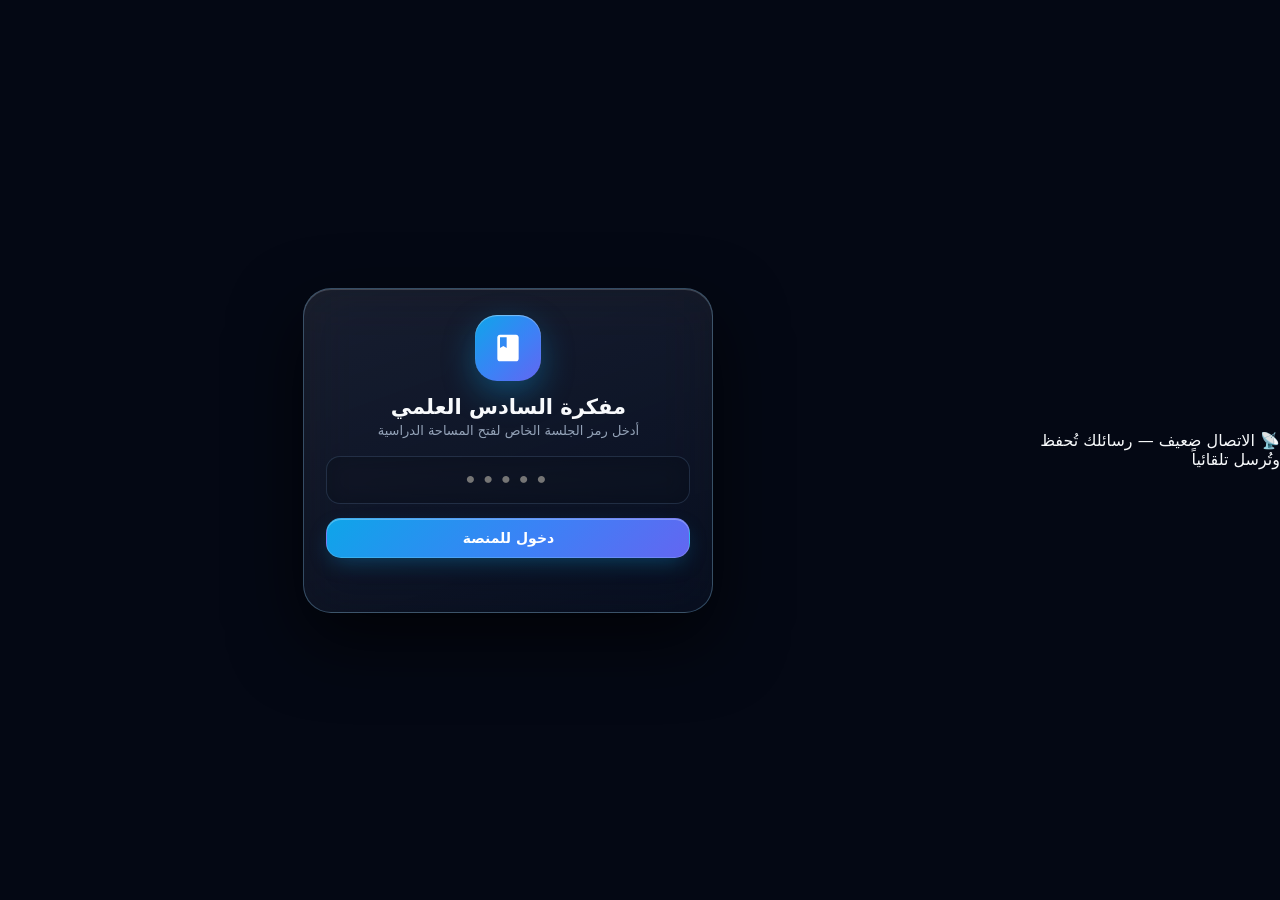
==== commit 8c8534c5: "Update index.html" ====
--- a/index.html
+++ b/index.html
@@ -1,5 +1,5 @@
 <!DOCTYPE html>
-<html lang="ar" dir="rtl" data-theme="midnight" data-font="tajawal" data-wp="aurora">
+<html lang="ar" dir="rtl" data-theme="midnight" data-font="tajawal" data-wp="pattern">
 <head>
     <meta charset="UTF-8">
     <meta name="viewport" content="width=device-width, initial-scale=1.0, maximum-scale=1.0, user-scalable=no, interactive-widget=resizes-content">
@@ -7,24 +7,18 @@
     <meta name="apple-mobile-web-app-capable" content="yes">
     <meta name="apple-mobile-web-app-status-bar-style" content="black-translucent">
     <title>مفكرة دراسية - السادس العلمي</title>
-    <link rel="manifest" href="./manifest.json?v=5">
+    <link rel="manifest" href="./manifest.json?v=6">
     <link rel="icon" type="image/png" href="./icon-192.png">
     <link rel="apple-touch-icon" href="./icon-192.png">
     <link rel="preconnect" href="https://fonts.googleapis.com">
     <link rel="preconnect" href="https://fonts.gstatic.com" crossorigin>
     <link href="https://fonts.googleapis.com/css2?family=Cairo:wght@400;600;700;800&family=IBM+Plex+Sans+Arabic:wght@400;500;600;700&family=Readex+Pro:wght@400;500;600;700&family=Tajawal:wght@400;500;700;800&display=swap" rel="stylesheet">
-    <link rel="stylesheet" href="./style.css?v=5">
+    <link rel="stylesheet" href="./style.css?v=6">
 </head>
 <body>
 
-    <!-- خلفية ضوئية متحركة لإبراز التأثير الزجاجي -->
-    <div class="ambient-bg" aria-hidden="true">
-        <div class="orb orb-1"></div>
-        <div class="orb orb-2"></div>
-        <div class="orb orb-3"></div>
-    </div>
-
     <div id="toastBox"></div>
+    <div id="netBanner">📡 الاتصال ضعيف — رسائلك تُحفظ وتُرسل تلقائياً</div>
     <audio id="remoteAudio" autoplay playsinline style="display:none;"></audio>
 
     <!-- ==================== 1. بوابة الدخول المموهة ==================== -->
@@ -91,7 +85,7 @@
         </div>
     </div>
 
-    <!-- ==================== 3. التطبيق الرئيسي الزجاجي ==================== -->
+    <!-- ==================== 3. التطبيق الرئيسي السلس ==================== -->
     <div id="appShell">
         <nav class="nav-bar">
             <button class="nav-item active" data-nav="chats" onclick="switchMainTab('chats')">
@@ -105,6 +99,11 @@
             <button class="nav-item" data-nav="spaces" onclick="switchMainTab('spaces')">
                 <svg viewBox="0 0 24 24"><path d="M16 11c1.66 0 2.99-1.34 2.99-3S17.66 5 16 5c-1.66 0-3 1.34-3 3s1.34 3 3 3zm-8 0c1.66 0 2.99-1.34 2.99-3S9.66 5 8 5C6.34 5 5 6.34 5 8s1.34 3 3 3zm0 2c-2.33 0-7 1.17-7 3.5V19h14v-2.5c0-2.33-4.67-3.5-7-3.5zm8 0c-.29 0-.62.02-.97.05 1.16.84 1.97 1.97 1.97 3.45V19h6v-2.5c0-2.33-4.67-3.5-7-3.5z"/></svg>
                 <span>المساحات</span>
+            </button>
+            <button class="nav-item" data-nav="games" onclick="switchMainTab('games')" style="position:relative;">
+                <svg viewBox="0 0 24 24"><path d="M21 6H3c-1.1 0-2 .9-2 2v8c0 1.1.9 2 2 2h18c1.1 0 2-.9 2-2V8c0-1.1-.9-2-2-2zm-10 7H8v3H6v-3H3v-2h3V8h2v3h3v2zm4.5 2c-.83 0-1.5-.67-1.5-1.5s.67-1.5 1.5-1.5 1.5.67 1.5 1.5-.67 1.5-1.5 1.5zm4-3c-.83 0-1.5-.67-1.5-1.5S18.67 9 19.5 9s1.5.67 1.5 1.5-.67 1.5-1.5 1.5z"/></svg>
+                <span>الألعاب</span>
+                <span class="notif-dot" id="gameInviteDot"></span>
             </button>
             <button class="nav-item" data-nav="profile" onclick="switchMainTab('profile')">
                 <svg viewBox="0 0 24 24"><path d="M12 12c2.7 0 4.8-2.1 4.8-4.8S14.7 2.4 12 2.4 7.2 4.5 7.2 7.2 9.3 12 12 12zm0 2.4c-3.2 0-9.6 1.6-9.6 4.8v2.4h19.2v-2.4c0-3.2-6.4-4.8-9.6-4.8z"/></svg>
@@ -149,7 +148,7 @@
                             <svg viewBox="0 0 24 24"><path d="M20 2H4c-1.1 0-2 .9-2 2v18l4-4h14c1.1 0 2-.9 2-2V4c0-1.1-.9-2-2-2z"/></svg>
                         </div>
                         <h3 style="color:var(--text); margin-bottom:6px;">مساحتك الخاصة جاهزة</h3>
-                        <p style="font-size:13px; margin-bottom:16px;">ابحث باليوزر عن أي حساب أو قناة أو افتح رسائلك المحفوظة</p>
+                        <p style="font-size:13px; margin-bottom:16px;">سلاسة تامة، تفاعلات فورية، ومراسلة حتى على أضعف نت</p>
                         <div style="display:flex; gap:8px; flex-wrap:wrap; justify-content:center;">
                             <button class="btn btn-sm" onclick="openUnifiedSearchModal()">🔍 بحث باليوزر (@)</button>
                             <button class="btn btn-sm btn-outline" onclick="openSavedMessages()">🔖 الرسائل المحفوظة</button>
@@ -157,26 +156,27 @@
                     </div>
 
                     <div id="activeChatView">
+                        <!-- شريط علوي زجاجي عائم بتصميم تليگرام العصري -->
                         <div class="chat-header">
-                            <div class="chat-header-right" onclick="openActiveRoomInfo()">
-                                <button class="icon-btn back-mobile" onclick="event.stopPropagation(); closeActiveChat()">
-                                    <svg viewBox="0 0 24 24"><path d="M8.59 16.59L13.17 12 8.59 7.41 10 6l6 6-6 6-1.41-1.41z"/></svg>
-                                </button>
+                            <button class="pill-btn back-mobile" onclick="closeActiveChat()" title="رجوع">
+                                <svg viewBox="0 0 24 24"><path d="M8.59 16.59L13.17 12 8.59 7.41 10 6l6 6-6 6-1.41-1.41z"/></svg>
+                            </button>
+                            <div class="chat-partner-pill" onclick="openActiveRoomInfo()">
                                 <div class="avatar sm" id="chatPartnerAvatar">؟</div>
                                 <div class="partner-meta">
                                     <h4 id="chatPartnerName">الاسم</h4>
                                     <span id="chatPartnerStatus">...</span>
                                 </div>
                             </div>
-                            <div style="display:flex; gap:6px;">
-                                <button class="icon-btn" id="btnVoiceCall" title="مكالمة صوتية" onclick="startCall(false)">
+                            <div class="chat-actions-pill">
+                                <button class="pill-act" id="btnVoiceCall" title="مكالمة صوتية" onclick="startCall(false)">
                                     <svg viewBox="0 0 24 24"><path d="M6.62 10.79a15.05 15.05 0 0 0 6.59 6.59l2.2-2.2a1 1 0 0 1 1.01-.24c1.12.37 2.33.57 3.58.57a1 1 0 0 1 1 1V20a1 1 0 0 1-1 1C10.61 21 3 13.39 3 4a1 1 0 0 1 1-1h3.5a1 1 0 0 1 1 1c0 1.25.2 2.45.57 3.58a1 1 0 0 1-.25 1.01l-2.2 2.2z"/></svg>
                                 </button>
-                                <button class="icon-btn" id="btnVideoCall" title="مكالمة فيديو" onclick="startCall(true)">
+                                <button class="pill-act" id="btnVideoCall" title="مكالمة فيديو" onclick="startCall(true)">
                                     <svg viewBox="0 0 24 24"><path d="M17 10.5V7c0-.55-.45-1-1-1H4c-.55 0-1 .45-1 1v10c0 .55.45 1 1 1h12c.55 0 1-.45 1-1v-3.5l4 4v-11l-4 4z"/></svg>
                                 </button>
-                                <button class="icon-btn" id="btnPollCreate" style="display:none;" title="إنشاء استطلاع رأي" onclick="openCreatePollModal()">📊</button>
-                                <button class="icon-btn danger" id="btnClearLocal" title="تنظيف المحادثة من عندي فقط" onclick="clearChatForMe()">🗑️</button>
+                                <button class="pill-act" id="btnPollCreate" style="display:none;" title="إنشاء استطلاع رأي" onclick="openCreatePollModal()">📊</button>
+                                <button class="pill-act danger" id="btnClearLocal" title="تنظيف المحادثة من عندي فقط" onclick="clearChatForMe()">🗑️</button>
                             </div>
                         </div>
 
@@ -198,9 +198,16 @@
                             <button class="icon-btn" style="width:30px; height:30px;" onclick="cancelReplyOrEdit()">✕</button>
                         </div>
 
-                        <div id="stickerDrawer">
-                            <div class="sticker-tabs" id="stickerTabs"></div>
-                            <div class="sticker-grid" id="stickerGrid"></div>
+                        <!-- شريط تنسيق النص الاحترافي (نفس تليگرام) -->
+                        <div id="formatBar">
+                            <button type="button" onclick="applyTextFormat('bold')" title="عريض"><b>عريض</b></button>
+                            <button type="button" onclick="applyTextFormat('italic')" title="مائل"><i>مائل</i></button>
+                            <button type="button" onclick="applyTextFormat('underline')" title="تسطير"><u>تسطير</u></button>
+                            <button type="button" onclick="applyTextFormat('strike')" title="مشطوب"><s>مشطوب</s></button>
+                            <button type="button" onclick="applyTextFormat('spoiler')" title="تشويش (مخفي)">🌫️ تشويش</button>
+                            <button type="button" onclick="applyTextFormat('code')" title="رمز">&lt;رمز&gt;</button>
+                            <button type="button" onclick="applyTextFormat('quote')" title="اقتباس">❝ اقتباس</button>
+                            <button type="button" onclick="applyTextFormat('link')" title="إنشاء رابط">🔗 رابط</button>
                         </div>
 
                         <div class="input-area">
@@ -213,15 +220,17 @@
                             <input type="file" id="imgInput" accept="image/*" style="display:none" onchange="handleSendImage(event, false)">
                             <input type="file" id="voImgInput" accept="image/*" style="display:none" onchange="handleSendImage(event, true)">
                             <input type="file" id="vidInput" accept="video/*" style="display:none" onchange="handleSendVideo(event)">
+                            <input type="file" id="customStickerInput" accept="image/*" style="display:none" onchange="handleCreateCustomSticker(event)">
 
                             <div id="chatNoticeBar"></div>
 
                             <div id="inputNormalBar">
-                                <button class="icon-btn" onclick="toggleStickerDrawer()" title="الملصقات" id="stickerBtn">🎭</button>
+                                <button class="icon-btn" onclick="toggleStickerDrawer()" title="رموز وملصقات" id="stickerBtn">😊</button>
+                                <button class="icon-btn" onclick="toggleFormatBar()" title="تنسيق النص (عريض/تشويش/اقتباس)" id="formatBtn" style="font-size:13px; font-weight:800;">Aa</button>
+                                <textarea id="msgInput" rows="1" placeholder="الرسالة..." oninput="handleMsgInputResize(this); handleTyping();" onkeydown="handleMsgKeydown(event)"></textarea>
                                 <button class="icon-btn" onclick="toggleMediaMenu()" title="إرفاق وسائط">
                                     <svg viewBox="0 0 24 24"><path d="M16.5 6v11.5c0 2.21-1.79 4-4 4s-4-1.79-4-4V5a2.5 2.5 0 0 1 5 0v10.5c0 .55-.45 1-1 1s-1-.45-1-1V6H10v9.5a2.5 2.5 0 0 0 5 0V5c0-2.21-1.79-4-4-4S7 2.79 7 5v12.5c0 3.04 2.46 5.5 5.5 5.5s5.5-2.46 5.5-5.5V6h-1.5z"/></svg>
                                 </button>
-                                <textarea id="msgInput" rows="1" placeholder="اكتب رسالة..." oninput="handleMsgInputResize(this); handleTyping();" onkeydown="handleMsgKeydown(event)"></textarea>
                                 <button class="icon-btn" id="micBtn" onclick="startRecording()" title="بصمة صوتية">
                                     <svg viewBox="0 0 24 24"><path d="M12 14c1.66 0 3-1.34 3-3V5c0-1.66-1.34-3-3-3S9 3.34 9 5v6c0 1.66 1.34 3 3 3zm5.91-3c-.49 0-.9.36-.98.85C16.52 14.2 14.47 16 12 16s-4.52-1.8-4.93-4.15a.998.998 0 0 0-.98-.85c-.61 0-1.09.54-1 1.14.49 3 2.89 5.35 5.91 5.78V20c0 .55.45 1 1 1s1-.45 1-1v-2.08c3.02-.43 5.42-2.78 5.91-5.78.1-.6-.39-1.14-1-1.14z"/></svg>
                                 </button>
@@ -232,24 +241,37 @@
 
                             <div id="inputRecordBar">
                                 <button class="btn btn-danger btn-sm" onclick="stopRecording(true)">إلغاء ✕</button>
-                                <div style="display:flex; align-items:center; gap:8px; color:#f87171; font-weight:700; font-size:14px;">
-                                    <span class="rec-dot"></span><span id="recTimerEl">00:00</span>
+                                <div class="rec-live-wave">
+                                    <span class="rec-dot"></span>
+                                    <span id="recTimerEl">00:00</span>
+                                    <div class="live-bars"><i></i><i></i><i></i><i></i><i></i><i></i></div>
                                 </div>
                                 <button class="btn btn-success btn-sm" onclick="stopRecording(false)">إرسال ➤</button>
+                            </div>
+                        </div>
+
+                        <!-- لوحة تليگرام السفلية: رموز تعبيرية + صور متحركة + ملصقات وإنشاء ملصق -->
+                        <div id="stickerDrawer">
+                            <div id="drawerBody" class="drawer-body"></div>
+                            <div class="drawer-bottom-tabs">
+                                <button class="dbt-btn active" data-dtab="emojis" onclick="switchDrawerTab('emojis')">الرموز التعبيرية</button>
+                                <button class="dbt-btn" data-dtab="gifs" onclick="switchDrawerTab('gifs')">صور متحركة</button>
+                                <button class="dbt-btn" data-dtab="stickers" onclick="switchDrawerTab('stickers')">الملصقات</button>
+                                <button class="dbt-close" onclick="toggleStickerDrawer(false)">✕</button>
                             </div>
                         </div>
                     </div>
                 </main>
             </section>
 
-            <!-- ===== القسم 2: المنشورات ===== -->
+            <!-- ===== القسم 2: المنشورات (بتصميم إنستگرام الاحترافي) ===== -->
             <section class="tab-view" id="view-feed">
                 <div class="feed-wrap">
                     <div class="top-bar">
-                        <h3>🌐 المنشورات</h3>
+                        <h3>📸 المنشورات</h3>
                         <div style="display:flex; gap:6px;">
                             <button class="icon-btn" title="تفاعلات منشوراتك" onclick="openNotificationsModal()">🔔</button>
-                            <button class="btn btn-sm" onclick="openCreatePostModal()">➕ منشور جديد</button>
+                            <button class="btn btn-sm" onclick="openCreatePostModal()">➕ منشور</button>
                         </div>
                     </div>
                     <div class="feed-scroll" id="feedContainer"></div>
@@ -270,7 +292,18 @@
                 </div>
             </section>
 
-            <!-- ===== القسم 4: الملف الشخصي ===== -->
+            <!-- ===== القسم 4: ساحة الألعاب والتحديات (XO + مبارزة الأسئلة) ===== -->
+            <section class="tab-view" id="view-games">
+                <div class="games-wrap">
+                    <div class="top-bar">
+                        <h3>🎮 الألعاب والتحديات</h3>
+                        <button class="btn btn-sm btn-outline" onclick="refreshGamesHub()">🔄 تحديث</button>
+                    </div>
+                    <div class="games-scroll" id="gamesHubContainer"></div>
+                </div>
+            </section>
+
+            <!-- ===== القسم 5: الملف الشخصي ===== -->
             <section class="tab-view" id="view-profile">
                 <div class="profile-wrap">
                     <div class="profile-container">
@@ -338,14 +371,15 @@
         </div>
     </div>
 
-    <!-- إضافة ستوري -->
+    <!-- إضافة ستوري (نص + صورة + فيديو) -->
     <div class="modal-bg" id="createStoryModal" onclick="if(event.target===this) this.style.display='none'">
-        <div class="glass-card" style="max-width:400px;">
+        <div class="glass-card" style="max-width:410px;">
             <h3>✨ إضافة قصة جديدة (24 ساعة)</h3>
-            <p class="sub">تظهر لأصدقائك مع عدّاد مشاهدين وتفاعل مباشر</p>
+            <p class="sub">نص أو صورة أو فيديو قصير مع مشاهدين وتفاعل حي</p>
             <div class="tabs">
-                <button class="tab-btn active" id="stTabText" onclick="switchStoryType('text')">قصة نصية</button>
-                <button class="tab-btn" id="stTabImg" onclick="switchStoryType('image')">قصة صورة</button>
+                <button class="tab-btn active" id="stTabText" onclick="switchStoryType('text')">📝 نص</button>
+                <button class="tab-btn" id="stTabImg" onclick="switchStoryType('image')">🖼️ صورة</button>
+                <button class="tab-btn" id="stTabVid" onclick="switchStoryType('video')">🎬 فيديو</button>
             </div>
             <div id="stTextForm">
                 <textarea id="storyTextContent" class="input" rows="4" placeholder="اكتب حالتك هنا..."></textarea>
@@ -354,13 +388,18 @@
                 <input type="file" id="storyImgFile" accept="image/*" class="input" style="margin-bottom:10px;">
                 <input type="text" id="storyImgCaption" class="input" placeholder="وصف مختصر (اختياري)">
             </div>
+            <div id="stVidForm" style="display:none;">
+                <input type="file" id="storyVidFile" accept="video/*" class="input" style="margin-bottom:8px;">
+                <div style="font-size:11.5px; color:var(--text-dim); margin-bottom:8px;">الحد الأقصى للفيديو السريع: 4.5 ميجابايت حتى يفتح بسرعة على النت الضعيف</div>
+                <input type="text" id="storyVidCaption" class="input" placeholder="وصف مختصر (اختياري)">
+            </div>
             <button class="btn" style="margin-top:14px;" onclick="publishStory()">نشر القصة 🚀</button>
         </div>
     </div>
 
-    <!-- قائمة مشاهدي ومتفاعلي الستوري -->
-    <div class="modal-bg sheet-bg" id="storyViewersModal" onclick="if(event.target===this) closeStoryViewersModal()">
-        <div class="bottom-sheet" style="max-height:72dvh; display:flex; flex-direction:column;">
+    <!-- قائمة مشاهدي ومتفاعلي الستوري (مرفوعة فوق عارض الستوري بـ z-index 850) -->
+    <div class="modal-bg sheet-bg story-top-modal" id="storyViewersModal" onclick="if(event.target===this) closeStoryViewersModal()">
+        <div class="bottom-sheet" style="max-height:74dvh; display:flex; flex-direction:column;">
             <h4 style="margin-bottom:10px; text-align:center;">👁️ المشاهدون والتفاعلات</h4>
             <div id="storyViewersList" style="flex:1; overflow-y:auto; max-height:48dvh;"></div>
             <button class="btn btn-outline btn-sm" style="margin-top:10px;" onclick="closeStoryViewersModal()">إغلاق</button>
@@ -394,14 +433,14 @@
     <!-- إنشاء منشور -->
     <div class="modal-bg" id="createPostModal" onclick="if(event.target===this) this.style.display='none'">
         <div class="glass-card" style="max-width:420px;">
-            <h3>🖼️ نشر منشور جديد</h3>
+            <h3>📸 نشر منشور جديد</h3>
             <div class="form-group" style="margin-top:12px;">
                 <label>صورة المنشور (اختياري)</label>
                 <input type="file" id="postImgFile" accept="image/*" class="input">
             </div>
             <div class="form-group">
                 <label>نص المنشور / التعليق</label>
-                <textarea id="postCaptionInput" class="input" rows="4" placeholder="شارك فكرتك أو صورتك..."></textarea>
+                <textarea id="postCaptionInput" class="input" rows="4" placeholder="شارك لحظتك أو فكرتك..."></textarea>
             </div>
             <button class="btn" onclick="publishPost()">نشر الآن 🚀</button>
         </div>
@@ -413,7 +452,7 @@
             <h4 style="margin-bottom:10px; text-align:center;">💬 التعليقات</h4>
             <div id="commentsList" style="flex:1; overflow-y:auto; margin-bottom:12px; max-height:46dvh;"></div>
             <div style="display:flex; gap:8px;">
-                <input type="text" id="commentInput" class="input" placeholder="اكتب تعليقاً..." onkeydown="if(event.key==='Enter'){event.preventDefault(); submitComment();}">
+                <input type="text" id="commentInput" class="input" placeholder="أضف تعليقاً..." onkeydown="if(event.key==='Enter'){event.preventDefault(); submitComment();}">
                 <button class="btn" style="width:90px;" onclick="submitComment()">إرسال</button>
             </div>
         </div>
@@ -422,7 +461,7 @@
     <!-- قائمة المعجبين بالمنشور -->
     <div class="modal-bg sheet-bg" id="postLikesModal" onclick="if(event.target===this) this.style.display='none'">
         <div class="bottom-sheet" style="max-height:65dvh; display:flex; flex-direction:column;">
-            <h4 style="margin-bottom:10px; text-align:center;">❤️ المتفاعلون مع المنشور</h4>
+            <h4 style="margin-bottom:10px; text-align:center;">❤️ الإعجابات</h4>
             <div id="postLikesList" style="flex:1; overflow-y:auto; max-height:45dvh;"></div>
         </div>
     </div>
@@ -451,7 +490,7 @@
         </div>
     </div>
 
-    <!-- إنشاء استطلاع رأي (Polls) -->
+    <!-- إنشاء استطلاع رأي -->
     <div class="modal-bg" id="createPollModal" onclick="if(event.target===this) this.style.display='none'">
         <div class="glass-card" style="max-width:400px;">
             <h3>📊 إنشاء استطلاع رأي</h3>
@@ -490,16 +529,22 @@
         </div>
     </div>
 
+    <!-- نافذة الألعاب الحية (XO + مبارزة الأسئلة) -->
+    <div class="modal-bg" id="gameArenaModal" onclick="if(event.target===this) closeGameArena()">
+        <div class="glass-card" id="gameArenaBody" style="max-width:430px;"></div>
+    </div>
+
     <!-- خيارات الرسالة -->
     <div class="modal-bg sheet-bg" id="msgActionModal" onclick="if(event.target===this) closeMsgActions()">
         <div class="bottom-sheet">
             <div class="react-picker">
                 <button onclick="reactToSelected('❤️')">❤️</button>
+                <button onclick="reactToSelected('🔥')">🔥</button>
                 <button onclick="reactToSelected('😂')">😂</button>
-                <button onclick="reactToSelected('😮')">😮</button>
+                <button onclick="reactToSelected('😍')">😍</button>
                 <button onclick="reactToSelected('😢')">😢</button>
-                <button onclick="reactToSelected('🔥')">🔥</button>
                 <button onclick="reactToSelected('👍')">👍</button>
+                <button onclick="reactToSelected('👏')">👏</button>
             </div>
             <button class="sheet-action" id="replyActionBtn" onclick="replyToSelected()">↩️ &nbsp; رد على الرسالة</button>
             <button class="sheet-action" id="editActionBtn" onclick="startEditSelected()">✏️ &nbsp; تعديل الرسالة</button>
@@ -511,10 +556,10 @@
         </div>
     </div>
 
-    <!-- إعدادات الحساب، الثيمات، الخطوط، خلفية المحادثة، وتثبيت التطبيق -->
+    <!-- إعدادات الحساب والتخصيص -->
     <div class="modal-bg" id="settingsModal" onclick="if(event.target===this) this.style.display='none'">
         <div class="glass-card" style="max-width:440px;">
-            <h3 style="margin-bottom:10px;">⚙️ الإعدادات والتخصيص الزجاجي</h3>
+            <h3 style="margin-bottom:10px;">⚙️ الإعدادات والمظهر</h3>
             <div style="display:flex; flex-direction:column; align-items:center; gap:8px; margin-bottom:12px;">
                 <div class="avatar lg" id="profAvatarPreview">ح</div>
                 <input type="file" id="profAvatarInput" accept="image/*" style="display:none" onchange="handleAvatarUpload(event)">
@@ -522,7 +567,7 @@
             </div>
 
             <div class="form-group">
-                <label>ثيم الواجهة الزجاجي:</label>
+                <label>ثيم الواجهة:</label>
                 <div class="theme-grid">
                     <div class="theme-swatch" data-t="midnight" style="background:linear-gradient(135deg,#0d1726,#0ea5e9);" onclick="applyTheme('midnight')">كحلي</div>
                     <div class="theme-swatch" data-t="obsidian" style="background:linear-gradient(135deg,#050508,#7c3aed);" onclick="applyTheme('obsidian')">فحمي</div>
@@ -545,8 +590,8 @@
             <div class="form-group">
                 <label>خلفية المحادثة:</label>
                 <div class="chip-grid" id="wpGrid">
-                    <button type="button" class="chip-btn" data-w="aurora" onclick="applyWallpaper('aurora')">شفق زجاجي</button>
-                    <button type="button" class="chip-btn" data-w="dots" onclick="applyWallpaper('dots')">نقاط هادئة</button>
+                    <button type="button" class="chip-btn" data-w="pattern" onclick="applyWallpaper('pattern')">نقش خفيف</button>
+                    <button type="button" class="chip-btn" data-w="aurora" onclick="applyWallpaper('aurora')">شفق هادئ</button>
                     <button type="button" class="chip-btn" data-w="clean" onclick="applyWallpaper('clean')">سادة صافي</button>
                     <button type="button" class="chip-btn" data-w="custom" onclick="document.getElementById('chatBgFileInput').click()">🖼️ صورة</button>
                 </div>
@@ -631,7 +676,7 @@
         </div>
     </div>
 
-    <!-- عارض الستوري بملء الشاشة -->
+    <!-- عارض الستوري بملء الشاشة (يدعم النص والصورة والفيديو) -->
     <div id="storyViewer">
         <div class="sv-bars" id="svBars"></div>
         <div class="sv-header">
@@ -660,12 +705,25 @@
         </div>
     </div>
 
+    <!-- مشغّل الفيديو بملء الشاشة المخصص للمنصة -->
+    <div class="modal-bg story-top-modal" id="videoFullModal" onclick="if(event.target===this) closeFullVideoModal()">
+        <div class="custom-full-vid">
+            <button class="icon-btn" style="position:absolute; top:12px; left:12px; z-index:5;" onclick="closeFullVideoModal()">✕</button>
+            <video id="fullVidEl" playsinline></video>
+            <div class="cvp-controls">
+                <button class="cvp-btn" id="fullVidPlayBtn" onclick="toggleFullVidPlay()">⏸</button>
+                <input type="range" class="cvp-seek" id="fullVidSeek" min="0" max="100" value="0" oninput="seekFullVid(this.value)">
+                <span class="cvp-time" id="fullVidTime">00:00</span>
+            </div>
+        </div>
+    </div>
+
     <!-- عارض الصور -->
-    <div class="modal-bg" id="lightboxModal" onclick="this.style.display='none'">
+    <div class="modal-bg story-top-modal" id="lightboxModal" onclick="this.style.display='none'">
         <img id="lightboxImg" src="">
     </div>
 
-    <!-- شاشة المكالمات الاحترافية -->
+    <!-- شاشة المكالمات -->
     <div id="callOverlay">
         <div class="call-header">
             <h3 id="callName">مكالمة</h3>
@@ -707,12 +765,8 @@
                 <div class="stat-card"><h3 id="admStatSpaces">0</h3><span>القنوات/المجموعات</span></div>
             </div>
 
-            <!-- أداة توليد أيقونات التثبيت PNG الأصلية لحل مشكلة كروم نهائياً -->
             <div class="adm-section">
-                <h4>📲 حل مشكلة تثبيت التطبيق (أيقونات PNG أصلية لكروم)</h4>
-                <p style="font-size:12.5px; color:var(--text-dim); margin-bottom:10px; line-height:1.6;">
-                    حمّل الأيقونتين أدناه (بصيغة PNG أصلية مطابقة لشروط كروم 100%) ثم ارفعهن مباشرة لمستودع GitHub حتى ينزل التطبيق بدون علامة كروم نهائياً:
-                </p>
+                <h4>📲 أيقونات التثبيت الأصلية (PNG لكروم)</h4>
                 <div style="display:flex; gap:8px; flex-wrap:wrap;">
                     <button class="btn btn-sm" onclick="downloadOfficialPngIcon(192)">⬇️ تحميل icon-192.png</button>
                     <button class="btn btn-sm btn-success" onclick="downloadOfficialPngIcon(512)">⬇️ تحميل icon-512.png</button>
@@ -768,7 +822,8 @@
 
     <script src="https://www.gstatic.com/firebasejs/8.10.1/firebase-app.js"></script>
     <script src="https://www.gstatic.com/firebasejs/8.10.1/firebase-database.js"></script>
-    <script src="./core.js?v=5"></script>
-    <script src="./features.js?v=5"></script>
+    <script src="./core.js?v=6"></script>
+    <script src="./features.js?v=6"></script>
+    <script src="./games.js?v=6"></script>
 </body>
 </html>
--- a/style.css
+++ b/style.css
@@ -1,105 +1,146 @@
-/* ==================== 5 ثيمات أصلية فخمة ==================== */
+/* ==================== الخطوط العربية الـ 4 ==================== */
+:root, [data-font="tajawal"] { --font-family: 'Tajawal', system-ui, -apple-system, sans-serif; }
+[data-font="ibm"] { --font-family: 'IBM Plex Sans Arabic', system-ui, -apple-system, sans-serif; }
+[data-font="readex"] { --font-family: 'Readex Pro', system-ui, -apple-system, sans-serif; }
+[data-font="cairo"] { --font-family: 'Cairo', system-ui, -apple-system, sans-serif; }
+
+/* ==================== 5 ثيمات زجاجية فائقة (Ultra Glassmorphism) ==================== */
 :root, [data-theme="midnight"] {
-    --bg-main: #070c14;
-    --bg-panel: #0e1624;
-    --bg-card: #152136;
-    --bg-hover: #1e2e4a;
-    --border: rgba(148, 163, 184, 0.11);
+    --bg-main: #040814;
+    --bg-panel: rgba(11, 20, 38, 0.58);
+    --bg-card: rgba(20, 35, 62, 0.52);
+    --bg-hover: rgba(36, 61, 102, 0.65);
+    --glass-inner: rgba(6, 12, 26, 0.52);
+    --glass-modal: rgba(10, 18, 35, 0.82);
+    --border: rgba(148, 197, 255, 0.16);
+    --border-bright: rgba(148, 215, 255, 0.3);
     --primary: #0ea5e9;
-    --primary-grad: linear-gradient(135deg, #0ea5e9, #3b82f6);
-    --bubble-me: linear-gradient(135deg, #0284c7, #2563eb);
-    --bubble-other: #142033;
+    --primary-grad: linear-gradient(135deg, #0ea5e9 0%, #3b82f6 55%, #6366f1 100%);
+    --bubble-me: linear-gradient(135deg, rgba(14, 165, 233, 0.88), rgba(59, 130, 246, 0.86));
+    --bubble-other: rgba(18, 30, 54, 0.68);
     --accent: #38bdf8;
     --success: #10b981;
-    --danger: #ef4444;
+    --danger: #f43f5e;
     --warning: #f59e0b;
     --text: #f8fafc;
     --text-dim: #94a3b8;
-    --pattern: rgba(56, 189, 248, 0.045);
+    --pattern: rgba(56, 189, 248, 0.08);
+    --orb-1: rgba(14, 165, 233, 0.34);
+    --orb-2: rgba(99, 102, 241, 0.30);
+    --orb-3: rgba(6, 182, 212, 0.22);
+    --glow: rgba(14, 165, 233, 0.35);
 }
 
 [data-theme="obsidian"] {
-    --bg-main: #020204;
-    --bg-panel: #09090e;
-    --bg-card: #13131d;
-    --bg-hover: #1d1d2d;
-    --border: rgba(255, 255, 255, 0.09);
+    --bg-main: #030306;
+    --bg-panel: rgba(14, 13, 24, 0.62);
+    --bg-card: rgba(24, 22, 40, 0.56);
+    --bg-hover: rgba(42, 38, 68, 0.68);
+    --glass-inner: rgba(7, 7, 13, 0.58);
+    --glass-modal: rgba(13, 12, 22, 0.86);
+    --border: rgba(196, 181, 253, 0.16);
+    --border-bright: rgba(196, 181, 253, 0.32);
     --primary: #8b5cf6;
-    --primary-grad: linear-gradient(135deg, #7c3aed, #4f46e5);
-    --bubble-me: linear-gradient(135deg, #6d28d9, #4338ca);
-    --bubble-other: #14141f;
+    --primary-grad: linear-gradient(135deg, #7c3aed 0%, #6366f1 55%, #4f46e5 100%);
+    --bubble-me: linear-gradient(135deg, rgba(124, 58, 237, 0.88), rgba(79, 70, 229, 0.86));
+    --bubble-other: rgba(22, 21, 36, 0.72);
     --accent: #a78bfa;
     --success: #10b981;
-    --danger: #f43f5e;
-    --warning: #f59e0b;
+    --danger: #fb7185;
+    --warning: #fbbf24;
     --text: #ffffff;
-    --text-dim: #9ca3af;
-    --pattern: rgba(167, 139, 250, 0.05);
+    --text-dim: #a1a1aa;
+    --pattern: rgba(167, 139, 250, 0.08);
+    --orb-1: rgba(139, 92, 246, 0.34);
+    --orb-2: rgba(79, 70, 229, 0.28);
+    --orb-3: rgba(236, 72, 153, 0.18);
+    --glow: rgba(139, 92, 246, 0.35);
 }
 
 [data-theme="emerald"] {
-    --bg-main: #04100d;
-    --bg-panel: #091a16;
-    --bg-card: #102822;
-    --bg-hover: #173830;
-    --border: rgba(52, 211, 153, 0.13);
+    --bg-main: #03100d;
+    --bg-panel: rgba(8, 27, 22, 0.60);
+    --bg-card: rgba(14, 44, 36, 0.54);
+    --bg-hover: rgba(22, 68, 56, 0.68);
+    --glass-inner: rgba(4, 16, 13, 0.56);
+    --glass-modal: rgba(7, 24, 20, 0.86);
+    --border: rgba(110, 231, 183, 0.17);
+    --border-bright: rgba(110, 231, 183, 0.34);
     --primary: #10b981;
-    --primary-grad: linear-gradient(135deg, #059669, #10b981);
-    --bubble-me: linear-gradient(135deg, #047857, #0d9488);
-    --bubble-other: #10241f;
+    --primary-grad: linear-gradient(135deg, #059669 0%, #10b981 55%, #14b8a6 100%);
+    --bubble-me: linear-gradient(135deg, rgba(5, 150, 105, 0.88), rgba(13, 148, 136, 0.86));
+    --bubble-other: rgba(12, 36, 30, 0.72);
     --accent: #34d399;
     --success: #34d399;
-    --danger: #ef4444;
-    --warning: #f59e0b;
+    --danger: #f43f5e;
+    --warning: #fbbf24;
     --text: #ecfdf5;
-    --text-dim: #86b3a5;
-    --pattern: rgba(52, 211, 153, 0.05);
+    --text-dim: #8bb9aa;
+    --pattern: rgba(52, 211, 153, 0.085);
+    --orb-1: rgba(16, 185, 129, 0.32);
+    --orb-2: rgba(20, 184, 166, 0.28);
+    --orb-3: rgba(56, 189, 248, 0.18);
+    --glow: rgba(16, 185, 129, 0.34);
 }
 
 [data-theme="amethyst"] {
-    --bg-main: #0b0612;
-    --bg-panel: #140c1f;
-    --bg-card: #1f1430;
-    --bg-hover: #2c1d43;
-    --border: rgba(236, 72, 153, 0.15);
+    --bg-main: #0b0413;
+    --bg-panel: rgba(24, 11, 38, 0.60);
+    --bg-card: rgba(38, 19, 58, 0.54);
+    --bg-hover: rgba(58, 30, 88, 0.68);
+    --glass-inner: rgba(13, 6, 22, 0.56);
+    --glass-modal: rgba(20, 10, 34, 0.86);
+    --border: rgba(244, 114, 182, 0.20);
+    --border-bright: rgba(244, 114, 182, 0.38);
     --primary: #ec4899;
-    --primary-grad: linear-gradient(135deg, #ec4899, #8b5cf6);
-    --bubble-me: linear-gradient(135deg, #db2777, #7c3aed);
-    --bubble-other: #1d122d;
+    --primary-grad: linear-gradient(135deg, #ec4899 0%, #a855f7 55%, #7c3aed 100%);
+    --bubble-me: linear-gradient(135deg, rgba(219, 39, 119, 0.88), rgba(124, 58, 237, 0.86));
+    --bubble-other: rgba(34, 17, 52, 0.72);
     --accent: #f472b6;
     --success: #10b981;
     --danger: #fb7185;
     --warning: #fbbf24;
     --text: #fdf2f8;
-    --text-dim: #b69ec7;
-    --pattern: rgba(244, 114, 182, 0.055);
+    --text-dim: #c1a3d4;
+    --pattern: rgba(244, 114, 182, 0.085);
+    --orb-1: rgba(236, 72, 153, 0.32);
+    --orb-2: rgba(139, 92, 246, 0.30);
+    --orb-3: rgba(59, 130, 246, 0.18);
+    --glow: rgba(236, 72, 153, 0.36);
 }
 
 [data-theme="amber"] {
-    --bg-main: #0a0907;
-    --bg-panel: #13110d;
-    --bg-card: #1f1b14;
-    --bg-hover: #2c261c;
-    --border: rgba(245, 158, 11, 0.16);
+    --bg-main: #0a0805;
+    --bg-panel: rgba(24, 19, 12, 0.64);
+    --bg-card: rgba(38, 30, 18, 0.56);
+    --bg-hover: rgba(58, 46, 28, 0.68);
+    --glass-inner: rgba(12, 9, 5, 0.58);
+    --glass-modal: rgba(20, 16, 10, 0.88);
+    --border: rgba(251, 191, 36, 0.20);
+    --border-bright: rgba(251, 191, 36, 0.38);
     --primary: #eab308;
-    --primary-grad: linear-gradient(135deg, #ca8a04, #f59e0b);
-    --bubble-me: linear-gradient(135deg, #92400e, #b45309);
-    --bubble-other: #1c1812;
+    --primary-grad: linear-gradient(135deg, #d97706 0%, #f59e0b 55%, #eab308 100%);
+    --bubble-me: linear-gradient(135deg, rgba(180, 83, 9, 0.90), rgba(217, 119, 6, 0.88));
+    --bubble-other: rgba(34, 27, 16, 0.75);
     --accent: #fbbf24;
     --success: #22c55e;
     --danger: #ef4444;
     --warning: #f59e0b;
     --text: #fefce8;
-    --text-dim: #b5a892;
-    --pattern: rgba(251, 191, 36, 0.05);
-}
-
-/* ==================== الأساسيات والحركات ==================== */
+    --text-dim: #bfb095;
+    --pattern: rgba(251, 191, 36, 0.08);
+    --orb-1: rgba(245, 158, 11, 0.30);
+    --orb-2: rgba(234, 88, 12, 0.24);
+    --orb-3: rgba(250, 204, 21, 0.18);
+    --glow: rgba(245, 158, 11, 0.34);
+}
+
+/* ==================== الأساسيات والخلفية الضوئية الزجاجية ==================== */
 * {
     box-sizing: border-box;
     margin: 0;
     padding: 0;
-    font-family: 'Cairo', system-ui, -apple-system, sans-serif;
+    font-family: var(--font-family);
     -webkit-tap-highlight-color: transparent;
 }
 
@@ -112,26 +153,74 @@
     display: flex;
     justify-content: center;
     align-items: center;
+    position: relative;
+}
+
+.ambient-bg {
+    position: fixed;
+    inset: 0;
+    z-index: 0;
+    overflow: hidden;
+    pointer-events: none;
+    background: radial-gradient(circle at 50% 0%, rgba(255, 255, 255, 0.04), transparent 65%);
+}
+.orb {
+    position: absolute;
+    border-radius: 50%;
+    filter: blur(85px);
+    opacity: 0.9;
+    will-change: transform;
+}
+.orb-1 {
+    width: 380px; height: 380px;
+    background: var(--orb-1);
+    top: -110px; right: -90px;
+    animation: orbFloat1 16s ease-in-out infinite alternate;
+}
+.orb-2 {
+    width: 340px; height: 340px;
+    background: var(--orb-2);
+    bottom: -100px; left: -80px;
+    animation: orbFloat2 20s ease-in-out infinite alternate;
+}
+.orb-3 {
+    width: 260px; height: 260px;
+    background: var(--orb-3);
+    top: 42%; left: 38%;
+    animation: orbFloat3 18s ease-in-out infinite alternate;
+}
+
+@keyframes orbFloat1 {
+    0% { transform: translate(0, 0) scale(1); }
+    100% { transform: translate(-45px, 55px) scale(1.16); }
+}
+@keyframes orbFloat2 {
+    0% { transform: translate(0, 0) scale(1); }
+    100% { transform: translate(55px, -45px) scale(1.14); }
+}
+@keyframes orbFloat3 {
+    0% { transform: translate(-25px, 20px) scale(0.95); }
+    100% { transform: translate(35px, -35px) scale(1.12); }
 }
 
 ::-webkit-scrollbar { width: 4px; height: 4px; }
 ::-webkit-scrollbar-track { background: transparent; }
-::-webkit-scrollbar-thumb { background: rgba(255, 255, 255, 0.15); border-radius: 10px; }
+::-webkit-scrollbar-thumb { background: rgba(255, 255, 255, 0.18); border-radius: 10px; }
 
 @keyframes viewFadeIn {
-    from { opacity: 0; transform: translateY(12px) scale(0.985); }
+    from { opacity: 0; transform: translateY(10px) scale(0.99); }
     to { opacity: 1; transform: translateY(0) scale(1); }
 }
 @keyframes modalPop {
-    from { opacity: 0; transform: scale(0.92); }
-    to { opacity: 1; transform: scale(1); }
+    from { opacity: 0; transform: scale(0.92) translateY(8px); }
+    to { opacity: 1; transform: scale(1) translateY(0); }
 }
 @keyframes slideUp {
     from { transform: translateY(100%); }
     to { transform: translateY(0); }
 }
 @keyframes popIn {
-    from { opacity: 0; transform: translateY(8px) scale(0.97); }
+    from { opacity: 0; transform: translateY(7px) scale(0.97); }
     to { opacity: 1; transform: translateY(0) scale(1); }
 }
 @keyframes blink {
@@ -139,19 +228,19 @@
     50% { opacity: 0.25; }
 }
 @keyframes callPulse {
-    0% { box-shadow: 0 0 0 0 rgba(56, 189, 248, 0.55); }
-    70% { box-shadow: 0 0 0 28px rgba(56, 189, 248, 0); }
+    0% { box-shadow: 0 0 0 0 var(--glow); }
+    70% { box-shadow: 0 0 0 30px rgba(56, 189, 248, 0); }
     100% { box-shadow: 0 0 0 0 rgba(56, 189, 248, 0); }
 }
 
-/* ==================== التنبيهات والشارات ==================== */
+/* ==================== التنبيهات والشارات واليوزرات ==================== */
 #toastBox {
     position: fixed;
     top: 18px;
     left: 50%;
     transform: translateX(-50%) translateY(-130px);
-    background: rgba(10, 16, 28, 0.96);
-    border: 1px solid var(--accent);
+    background: var(--glass-modal);
+    border: 1px solid var(--border-bright);
     color: #fff;
     padding: 10px 22px;
     border-radius: 30px;
@@ -159,17 +248,27 @@
     font-weight: 700;
     z-index: 9999;
     transition: 0.32s cubic-bezier(0.2, 0.85, 0.25, 1);
-    box-shadow: 0 12px 35px rgba(0, 0, 0, 0.65);
-    backdrop-filter: blur(12px);
+    box-shadow: 0 14px 40px rgba(0, 0, 0, 0.6), inset 0 1px 0 rgba(255, 255, 255, 0.2);
+    backdrop-filter: blur(20px) saturate(160%);
+    -webkit-backdrop-filter: blur(20px) saturate(160%);
     pointer-events: none;
     text-align: center;
     max-width: 90%;
 }
 #toastBox.show { transform: translateX(-50%) translateY(0); }
 
-.v-badge { display: inline-flex; align-items: center; vertical-align: middle; margin-right: 4px; flex-shrink: 0; }
-.v-badge svg { width: 17px; height: 17px; filter: drop-shadow(0 0 4px rgba(14, 165, 233, 0.55)); }
-.v-badge.gold svg { filter: drop-shadow(0 0 5px rgba(251, 191, 36, 0.65)); }
+.handle-ltr {
+    direction: ltr;
+    unicode-bidi: isolate;
+    display: inline-block;
+    font-size: 13.5px;
+    color: var(--accent);
+    font-weight: 700;
+}
+
+.v-badge { display: inline-flex; align-items: center; vertical-align: middle; margin-right: 3px; flex-shrink: 0; }
+.v-badge svg { width: 17px; height: 17px; filter: drop-shadow(0 0 5px rgba(14, 165, 233, 0.6)); }
+.v-badge.gold svg { filter: drop-shadow(0 0 6px rgba(251, 191, 36, 0.7)); }
 
 .dev-pill {
     display: inline-flex;
@@ -177,12 +276,13 @@
     gap: 3px;
     font-size: 10px;
     font-weight: 800;
-    padding: 2px 7px;
+    padding: 2px 8px;
     border-radius: 99px;
-    background: linear-gradient(135deg, #f59e0b, #fbbf24);
+    background: linear-gradient(135deg, #f59e0b, #fde047);
     color: #111;
-    margin-right: 5px;
-    box-shadow: 0 0 10px rgba(251, 191, 36, 0.35);
+    margin-right: 4px;
+    box-shadow: 0 0 14px rgba(251, 191, 36, 0.45);
+    flex-shrink: 0;
 }
 
 .notif-dot {
@@ -194,52 +294,66 @@
     height: 9px;
     border-radius: 50%;
     background: var(--danger);
-    border: 2px solid var(--bg-card);
+    border: 2px solid var(--bg-main);
+    box-shadow: 0 0 8px var(--danger);
 }
 .notif-dot.on { display: block; }
 
-/* ==================== الأزرار والحقول ==================== */
+/* ==================== الأزرار والحقول الزجاجية ==================== */
 .btn {
     width: 100%;
     padding: 11px 16px;
-    border: none;
-    border-radius: 14px;
+    border: 1px solid rgba(255, 255, 255, 0.16);
+    border-radius: 15px;
     font-size: 14px;
     font-weight: 700;
     cursor: pointer;
-    transition: 0.2s;
+    transition: 0.2s cubic-bezier(0.2, 0.8, 0.2, 1);
     color: #fff;
     background: var(--primary-grad);
     display: inline-flex;
     align-items: center;
     justify-content: center;
     gap: 7px;
-}
+    box-shadow: 0 8px 22px -6px var(--glow), inset 0 1px 0 rgba(255, 255, 255, 0.28);
+}
+.btn:hover { filter: brightness(1.08); }
 .btn:active { transform: scale(0.96); }
-.btn-outline { background: var(--bg-card); border: 1px solid var(--border); color: var(--text); }
-.btn-danger { background: linear-gradient(135deg, #dc2626, #ef4444); }
-.btn-success { background: linear-gradient(135deg, #059669, #10b981); }
-.btn-gold { background: linear-gradient(135deg, #ca8a04, #f59e0b); color: #111; }
-.btn-sm { padding: 7px 12px; font-size: 12px; border-radius: 10px; width: auto; }
+.btn-outline {
+    background: var(--bg-card);
+    border: 1px solid var(--border);
+    color: var(--text);
+    box-shadow: inset 0 1px 0 rgba(255, 255, 255, 0.08);
+    backdrop-filter: blur(12px);
+}
+.btn-outline:hover { background: var(--bg-hover); border-color: var(--border-bright); }
+.btn-danger { background: linear-gradient(135deg, #dc2626, #f43f5e); box-shadow: 0 8px 20px -6px rgba(244, 63, 94, 0.45); }
+.btn-success { background: linear-gradient(135deg, #059669, #10b981); box-shadow: 0 8px 20px -6px rgba(16, 185, 129, 0.45); }
+.btn-gold { background: linear-gradient(135deg, #ca8a04, #fbbf24); color: #111; }
+.btn-sm { padding: 7px 12px; font-size: 12px; border-radius: 11px; width: auto; }
 
 .input, textarea.input, select.input {
     width: 100%;
     padding: 11px 14px;
     border-radius: 14px;
     border: 1px solid var(--border);
-    background: var(--bg-main);
+    background: var(--glass-inner);
     color: var(--text);
     font-size: 14px;
     outline: none;
     transition: 0.2s;
-}
-.input:focus { border-color: var(--accent); box-shadow: 0 0 0 3px rgba(56, 189, 248, 0.14); }
+    backdrop-filter: blur(12px);
+}
+.input:focus {
+    border-color: var(--accent);
+    box-shadow: 0 0 0 3px var(--glow);
+}
 
 .icon-btn {
-    width: 38px;
-    height: 38px;
-    border-radius: 13px;
-    border: none;
+    width: 39px;
+    height: 39px;
+    border-radius: 14px;
+    border: 1px solid var(--border);
     background: var(--bg-card);
     color: var(--text);
     cursor: pointer;
@@ -248,58 +362,66 @@
     justify-content: center;
     transition: 0.18s;
     flex-shrink: 0;
-}
-.icon-btn:hover { background: var(--bg-hover); }
-.icon-btn:active { transform: scale(0.91); }
-.icon-btn.danger { background: rgba(239, 68, 68, 0.16); color: #f87171; }
-.icon-btn.accent { background: var(--primary-grad); color: #fff; }
-.icon-btn svg { width: 20px; height: 20px; fill: currentColor; }
-
-/* ==================== البوابة وتسجيل الدخول ==================== */
+    backdrop-filter: blur(12px);
+    box-shadow: inset 0 1px 0 rgba(255, 255, 255, 0.09);
+}
+.icon-btn:hover { background: var(--bg-hover); border-color: var(--border-bright); }
+.icon-btn:active { transform: scale(0.90); }
+.icon-btn.danger { background: rgba(244, 63, 94, 0.18); border-color: rgba(244, 63, 94, 0.35); color: #fb7185; }
+.icon-btn.accent { background: var(--primary-grad); border-color: rgba(255, 255, 255, 0.22); color: #fff; box-shadow: 0 6px 18px -4px var(--glow); }
+.icon-btn svg { width: 19px; height: 19px; fill: currentColor; }
+
+/* ==================== البوابة وتسجيل الدخول الزجاجية ==================== */
 .center-screen {
+    position: relative;
+    z-index: 5;
     width: 100%;
     height: 100%;
     display: flex;
     justify-content: center;
     align-items: center;
     padding: 16px;
-    background: radial-gradient(circle at top, var(--bg-card) 0%, var(--bg-main) 68%);
 }
 .glass-card {
     width: 100%;
     max-width: 410px;
-    background: var(--bg-panel);
-    border: 1px solid var(--border);
-    border-radius: 26px;
+    background: var(--glass-modal);
+    border: 1px solid var(--border-bright);
+    border-radius: 28px;
     padding: 26px 22px;
-    box-shadow: 0 25px 60px rgba(0, 0, 0, 0.72);
+    box-shadow: 0 28px 70px rgba(0, 0, 0, 0.68), inset 0 1px 0 rgba(255, 255, 255, 0.18);
+    backdrop-filter: blur(26px) saturate(165%);
+    -webkit-backdrop-filter: blur(26px) saturate(165%);
     text-align: center;
     max-height: 92dvh;
     overflow-y: auto;
-    animation: modalPop 0.24s ease;
+    animation: modalPop 0.26s cubic-bezier(0.2, 0.85, 0.25, 1);
+}
+.hero-glass {
+    background: linear-gradient(160deg, rgba(255, 255, 255, 0.09), rgba(10, 18, 35, 0.65));
 }
 .brand-icon {
-    width: 62px;
-    height: 62px;
+    width: 66px;
+    height: 66px;
     margin: 0 auto 14px;
-    border-radius: 20px;
+    border-radius: 22px;
     background: var(--primary-grad);
     display: flex;
     align-items: center;
     justify-content: center;
-    box-shadow: 0 10px 28px rgba(0, 0, 0, 0.45);
-}
-.brand-icon svg { width: 30px; height: 30px; fill: #fff; }
-.glass-card h2 { font-size: 20px; font-weight: 800; margin-bottom: 4px; }
+    box-shadow: 0 12px 32px var(--glow), inset 0 1px 1px rgba(255, 255, 255, 0.4);
+}
+.brand-icon svg { width: 32px; height: 32px; fill: #fff; }
+.glass-card h2 { font-size: 21px; font-weight: 800; margin-bottom: 4px; }
 .glass-card .sub { font-size: 13px; color: var(--text-dim); margin-bottom: 18px; }
 .pin-field { text-align: center; letter-spacing: 5px; font-size: 20px; font-weight: 800; margin-bottom: 14px; }
-.err-text { color: #f87171; font-size: 12.5px; margin-top: 10px; min-height: 18px; font-weight: 700; }
+.err-text { color: #fb7185; font-size: 12.5px; margin-top: 10px; min-height: 18px; font-weight: 700; }
 
 .tabs {
     display: flex;
-    background: var(--bg-main);
+    background: var(--glass-inner);
     padding: 4px;
-    border-radius: 14px;
+    border-radius: 15px;
     margin-bottom: 16px;
     border: 1px solid var(--border);
 }
@@ -315,28 +437,35 @@
     cursor: pointer;
     transition: 0.2s;
 }
-.tab-btn.active { background: var(--primary-grad); color: #fff; }
+.tab-btn.active {
+    background: var(--primary-grad);
+    color: #fff;
+    box-shadow: 0 4px 14px -2px var(--glow);
+}
 
 .form-group { text-align: right; margin-bottom: 11px; }
-.form-group label { font-size: 12px; color: var(--text-dim); display: block; margin-bottom: 4px; padding-right: 4px; }
-
-/* ==================== الهيكل الرئيسي والتنقل ==================== */
+.form-group label { font-size: 12px; color: var(--text-dim); display: block; margin-bottom: 4px; padding-right: 4px; font-weight: 600; }
+
+/* ==================== الهيكل الرئيسي والتنقل الزجاجي ==================== */
 #appShell {
     display: none;
+    position: relative;
+    z-index: 5;
     width: 100%;
     height: 100dvh;
-    max-width: 1180px;
+    max-width: 1220px;
     background: var(--bg-panel);
+    backdrop-filter: blur(24px) saturate(155%);
+    -webkit-backdrop-filter: blur(24px) saturate(155%);
     overflow: hidden;
-    position: relative;
     flex-direction: column;
 }
 @media (min-width: 860px) {
     #appShell {
         height: 95dvh;
-        border-radius: 24px;
-        border: 1px solid var(--border);
-        box-shadow: 0 30px 80px rgba(0, 0, 0, 0.78);
+        border-radius: 28px;
+        border: 1px solid var(--border-bright);
+        box-shadow: 0 32px 90px rgba(0, 0, 0, 0.72), inset 0 1px 0 rgba(255, 255, 255, 0.16);
         flex-direction: row;
     }
 }
@@ -345,9 +474,11 @@
     display: flex;
     justify-content: space-around;
     align-items: center;
-    background: var(--bg-panel);
+    background: rgba(8, 13, 26, 0.72);
+    backdrop-filter: blur(22px) saturate(160%);
+    -webkit-backdrop-filter: blur(22px) saturate(160%);
     border-top: 1px solid var(--border);
-    padding: 6px 8px;
+    padding: 7px 10px calc(7px + env(safe-area-inset-bottom, 0px));
     order: 2;
     flex-shrink: 0;
     z-index: 20;
@@ -358,33 +489,38 @@
         flex-direction: column;
         justify-content: flex-start;
         gap: 12px;
-        width: 76px;
+        width: 80px;
         border-top: none;
         border-left: 1px solid var(--border);
-        padding: 18px 8px;
+        padding: 20px 8px;
     }
 }
 .nav-item {
     background: transparent;
-    border: none;
+    border: 1px solid transparent;
     color: var(--text-dim);
     cursor: pointer;
     display: flex;
     flex-direction: column;
     align-items: center;
     gap: 3px;
-    padding: 7px 12px;
-    border-radius: 14px;
+    padding: 7px 14px;
+    border-radius: 16px;
     transition: 0.22s;
     font-size: 11px;
     font-weight: 700;
 }
 .nav-item svg { width: 22px; height: 22px; fill: currentColor; transition: 0.22s; }
-.nav-item.active { color: var(--accent); background: rgba(56, 189, 248, 0.12); }
-.nav-item.active svg { transform: scale(1.12); }
+.nav-item.active {
+    color: #fff;
+    background: linear-gradient(135deg, rgba(255, 255, 255, 0.14), rgba(255, 255, 255, 0.04));
+    border-color: var(--border-bright);
+    box-shadow: 0 6px 18px -6px var(--glow), inset 0 1px 0 rgba(255, 255, 255, 0.2);
+}
+.nav-item.active svg { transform: scale(1.1); fill: var(--accent); }
 
 .main-content { flex: 1; display: flex; overflow: hidden; position: relative; order: 1; }
-.tab-view { display: none; width: 100%; height: 100%; animation: viewFadeIn 0.25s cubic-bezier(0.2, 0.8, 0.2, 1); }
+.tab-view { display: none; width: 100%; height: 100%; animation: viewFadeIn 0.24s cubic-bezier(0.2, 0.8, 0.2, 1); }
 .tab-view.active { display: flex; }
 
 /* ==================== الشريط الجانبي والستوري ==================== */
@@ -393,25 +529,27 @@
     height: 100%;
     display: flex;
     flex-direction: column;
-    background: var(--bg-panel);
+    background: rgba(8, 14, 28, 0.34);
     border-left: 1px solid var(--border);
 }
-@media (min-width: 860px) { .sidebar { width: 355px; flex-shrink: 0; } }
+@media (min-width: 860px) { .sidebar { width: 360px; flex-shrink: 0; } }
 
 .top-bar {
     padding: 12px 14px;
     display: flex;
     align-items: center;
     justify-content: space-between;
+    background: rgba(255, 255, 255, 0.03);
     border-bottom: 1px solid var(--border);
     gap: 8px;
     flex-shrink: 0;
-}
-.top-bar h3 { font-size: 16.5px; font-weight: 800; display: flex; align-items: center; gap: 6px; }
+    backdrop-filter: blur(18px);
+}
+.top-bar h3 { font-size: 17px; font-weight: 800; display: flex; align-items: center; gap: 6px; }
 
 .avatar {
-    width: 44px;
-    height: 44px;
+    width: 46px;
+    height: 46px;
     border-radius: 50%;
     display: flex;
     align-items: center;
@@ -424,21 +562,23 @@
     background: var(--primary-grad);
     background-size: cover;
     background-position: center;
-    border: 2px solid rgba(255, 255, 255, 0.12);
-}
-.avatar.sm { width: 38px; height: 38px; font-size: 15px; }
+    border: 2px solid rgba(255, 255, 255, 0.2);
+    box-shadow: 0 6px 16px rgba(0, 0, 0, 0.3);
+}
+.avatar.sm { width: 39px; height: 39px; font-size: 15px; }
 .avatar.md { width: 52px; height: 52px; font-size: 20px; }
-.avatar.lg { width: 84px; height: 84px; font-size: 32px; border: 3px solid var(--bg-panel); }
+.avatar.lg { width: 84px; height: 84px; font-size: 32px; border: 3px solid var(--border-bright); }
 .online-badge {
     width: 12px;
     height: 12px;
     border-radius: 50%;
     background: var(--success);
-    border: 2px solid var(--bg-panel);
+    border: 2px solid var(--bg-main);
     position: absolute;
     bottom: -1px;
     right: -1px;
     display: none;
+    box-shadow: 0 0 8px var(--success);
 }
 .online-badge.on { display: block; }
 
@@ -446,10 +586,11 @@
     display: flex;
     gap: 13px;
     overflow-x: auto;
-    padding: 10px 14px;
+    padding: 11px 14px;
     border-bottom: 1px solid var(--border);
     flex-shrink: 0;
     align-items: center;
+    background: rgba(255, 255, 255, 0.02);
 }
 .story-item {
     display: flex;
@@ -467,15 +608,16 @@
     border-radius: 50%;
     position: relative;
     background: linear-gradient(135deg, var(--accent), var(--success), #ec4899);
-}
-.story-ring.seen { background: rgba(255, 255, 255, 0.18); }
-.story-ring.add-ring { background: rgba(255, 255, 255, 0.12); }
+    box-shadow: 0 4px 14px -2px var(--glow);
+}
+.story-ring.seen { background: rgba(255, 255, 255, 0.22); box-shadow: none; }
+.story-ring.add-ring { background: rgba(255, 255, 255, 0.15); box-shadow: none; }
 .story-plus {
     position: absolute;
     bottom: -2px;
     left: -2px;
-    width: 20px;
-    height: 20px;
+    width: 21px;
+    height: 21px;
     border-radius: 50%;
     background: var(--primary-grad);
     color: #fff;
@@ -484,7 +626,7 @@
     display: flex;
     align-items: center;
     justify-content: center;
-    border: 2px solid var(--bg-panel);
+    border: 2px solid var(--bg-main);
 }
 .story-item span {
     font-size: 11px;
@@ -502,10 +644,11 @@
     display: flex;
     align-items: center;
     gap: 8px;
-    background: var(--bg-main);
-    border: 1px solid var(--border);
-    border-radius: 14px;
+    background: var(--glass-inner);
+    border: 1px solid var(--border);
+    border-radius: 15px;
     padding: 0 12px;
+    backdrop-filter: blur(12px);
 }
 .search-box svg { width: 16px; height: 16px; fill: var(--text-dim); flex-shrink: 0; }
 .search-box input {
@@ -519,33 +662,50 @@
     min-width: 0;
 }
 
-.list-scroll { flex: 1; overflow-y: auto; padding: 6px 8px; }
+.list-scroll { flex: 1; overflow-y: auto; padding: 6px 10px; }
 .chat-row {
     display: flex;
     align-items: center;
     gap: 11px;
     padding: 10px 12px;
-    border-radius: 16px;
-    cursor: pointer;
-    transition: 0.18s;
-    margin-bottom: 3px;
-}
-.chat-row:hover, .chat-row.active { background: var(--bg-card); }
+    border-radius: 18px;
+    border: 1px solid transparent;
+    cursor: pointer;
+    transition: 0.2s;
+    margin-bottom: 5px;
+}
+.chat-row:hover {
+    background: var(--bg-card);
+    border-color: var(--border);
+}
+.chat-row.active {
+    background: linear-gradient(135deg, rgba(255, 255, 255, 0.11), rgba(255, 255, 255, 0.04));
+    border-color: var(--border-bright);
+    box-shadow: 0 8px 22px -10px var(--glow), inset 0 1px 0 rgba(255, 255, 255, 0.15);
+}
 .chat-row-info { flex: 1; min-width: 0; }
 .chat-row-top { display: flex; justify-content: space-between; align-items: center; margin-bottom: 2px; gap: 6px; }
 .chat-row-name { font-size: 14.5px; font-weight: 700; display: flex; align-items: center; white-space: nowrap; overflow: hidden; text-overflow: ellipsis; }
 .chat-row-time { font-size: 11px; color: var(--text-dim); flex-shrink: 0; }
 .chat-row-bottom { display: flex; justify-content: space-between; align-items: center; gap: 6px; }
 .chat-row-preview { font-size: 12.5px; color: var(--text-dim); white-space: nowrap; overflow: hidden; text-overflow: ellipsis; }
-.unread-dot { width: 10px; height: 10px; border-radius: 50%; background: var(--accent); flex-shrink: 0; box-shadow: 0 0 8px var(--accent); }
-
-/* ==================== غرفة المحادثة والرسائل ==================== */
-.chat-pane { flex: 1; height: 100%; display: flex; flex-direction: column; background: var(--bg-main); position: relative; }
+.unread-dot { width: 10px; height: 10px; border-radius: 50%; background: var(--accent); flex-shrink: 0; box-shadow: 0 0 10px var(--accent); }
+
+/* ==================== غرفة المحادثة والخلفيات المخصصة ==================== */
+.chat-pane {
+    flex: 1;
+    height: 100%;
+    display: flex;
+    flex-direction: column;
+    background: rgba(4, 8, 18, 0.42);
+    position: relative;
+}
 @media (max-width: 859px) {
     .chat-pane {
         position: fixed;
         inset: 0;
         z-index: 40;
+        background: var(--bg-main);
         transform: translateX(-100%);
         transition: 0.28s cubic-bezier(0.2, 0.8, 0.2, 1);
     }
@@ -561,16 +721,20 @@
     text-align: center;
     padding: 30px;
 }
-#activeChatView { display: none; flex-direction: column; height: 100%; width: 100%; }
+#activeChatView { display: none; flex-direction: column; height: 100%; width: 100%; overflow: hidden; }
 
 .chat-header {
-    background: var(--bg-panel);
+    background: rgba(10, 16, 30, 0.72);
+    backdrop-filter: blur(22px) saturate(160%);
+    -webkit-backdrop-filter: blur(22px) saturate(160%);
     padding: 10px 12px;
     display: flex;
     align-items: center;
     justify-content: space-between;
     border-bottom: 1px solid var(--border);
     gap: 8px;
+    flex-shrink: 0;
+    z-index: 6;
 }
 .chat-header-right { display: flex; align-items: center; gap: 10px; min-width: 0; cursor: pointer; flex: 1; }
 .back-mobile { display: inline-flex; }
@@ -584,17 +748,20 @@
 #pinnedBar {
     display: none;
     background: var(--bg-card);
+    backdrop-filter: blur(18px);
     padding: 7px 14px;
     border-bottom: 1px solid var(--border);
     align-items: center;
     justify-content: space-between;
     gap: 10px;
     font-size: 12.5px;
+    flex-shrink: 0;
 }
 .pinned-content { border-right: 3px solid var(--accent); padding-right: 9px; min-width: 0; flex: 1; }
 .pinned-content strong { color: var(--accent); font-size: 11px; display: block; }
 .pinned-content span { color: var(--text); white-space: nowrap; overflow: hidden; text-overflow: ellipsis; display: block; }
 
+/* خلفيات المحادثة الـ 4 */
 .messages-area {
     flex: 1;
     overflow-y: auto;
@@ -602,36 +769,68 @@
     display: flex;
     flex-direction: column;
     gap: 10px;
-    background-image: radial-gradient(var(--pattern) 1.5px, transparent 1.5px);
-    background-size: 22px 22px;
-}
-.msg-wrap { display: flex; flex-direction: column; max-width: 84%; position: relative; animation: popIn 0.18s ease; }
+    background-size: cover;
+    background-position: center;
+}
+[data-wp="aurora"] .messages-area {
+    background-image:
+        radial-gradient(circle at 15% 20%, var(--orb-1), transparent 45%),
+        radial-gradient(circle at 85% 80%, var(--orb-2), transparent 48%),
+        radial-gradient(var(--pattern) 1.2px, transparent 1.2px);
+    background-size: 100% 100%, 100% 100%, 24px 24px;
+}
+[data-wp="dots"] .messages-area {
+    background-image: radial-gradient(var(--pattern) 1.6px, transparent 1.6px);
+    background-size: 20px 20px;
+}
+[data-wp="clean"] .messages-area {
+    background-image: none;
+}
+
+.msg-wrap { display: flex; flex-direction: column; max-width: 85%; position: relative; animation: popIn 0.18s ease; }
 .msg-wrap.me { align-self: flex-start; }
 .msg-wrap.other { align-self: flex-end; }
-.msg-wrap.channel-post { align-self: center; max-width: 94%; width: 100%; }
+.msg-wrap.channel-post { align-self: center; max-width: 95%; width: 100%; }
 
 .msg-bubble {
     padding: 9px 13px 7px;
-    border-radius: 18px;
+    border-radius: 20px;
     position: relative;
     word-wrap: break-word;
-    box-shadow: 0 4px 14px rgba(0, 0, 0, 0.24);
-    min-width: 115px;
+    word-break: break-word;
+    box-shadow: 0 8px 24px rgba(0, 0, 0, 0.28), inset 0 1px 0 rgba(255, 255, 255, 0.16);
+    backdrop-filter: blur(18px) saturate(150%);
+    -webkit-backdrop-filter: blur(18px) saturate(150%);
+    min-width: 112px;
     user-select: none;
 }
-.msg-wrap.me .msg-bubble { background: var(--bubble-me); border-bottom-right-radius: 4px; color: #fff; }
-.msg-wrap.other .msg-bubble { background: var(--bubble-other); border: 1px solid var(--border); border-bottom-left-radius: 4px; color: var(--text); }
-.msg-wrap.channel-post .msg-bubble { background: var(--bg-panel); border: 1px solid var(--border); border-radius: 18px; }
-
-.msg-bubble.sticker-bubble { background: transparent !important; border: none !important; box-shadow: none !important; padding: 4px !important; min-width: auto; }
-.sticker-render { width: 120px; height: 120px; display: flex; flex-direction: column; align-items: center; justify-content: center; border-radius: 22px; }
+.msg-wrap.me .msg-bubble {
+    background: var(--bubble-me);
+    border: 1px solid rgba(255, 255, 255, 0.22);
+    border-bottom-right-radius: 5px;
+    color: #fff;
+}
+.msg-wrap.other .msg-bubble {
+    background: var(--bubble-other);
+    border: 1px solid var(--border);
+    border-bottom-left-radius: 5px;
+    color: var(--text);
+}
+.msg-wrap.channel-post .msg-bubble {
+    background: var(--glass-modal);
+    border: 1px solid var(--border-bright);
+    border-radius: 20px;
+}
+
+.msg-bubble.sticker-bubble { background: transparent !important; border: none !important; box-shadow: none !important; backdrop-filter: none !important; padding: 4px !important; min-width: auto; }
+.sticker-render { width: 120px; height: 120px; display: flex; flex-direction: column; align-items: center; justify-content: center; border-radius: 22px; box-shadow: 0 10px 25px rgba(0, 0, 0, 0.35); }
 
 .msg-top-bar { display: flex; justify-content: space-between; align-items: center; gap: 10px; margin-bottom: 2px; }
 .msg-sender-lbl { font-size: 11.5px; font-weight: 800; color: var(--accent); display: flex; align-items: center; }
 .msg-menu-trigger {
-    background: rgba(255, 255, 255, 0.1);
+    background: rgba(255, 255, 255, 0.12);
     border: none;
-    color: rgba(255, 255, 255, 0.85);
+    color: rgba(255, 255, 255, 0.88);
     width: 24px;
     height: 24px;
     border-radius: 8px;
@@ -642,28 +841,27 @@
     justify-content: center;
 }
 .reply-quote {
-    background: rgba(0, 0, 0, 0.26);
+    background: rgba(0, 0, 0, 0.28);
     border-right: 3px solid var(--accent);
-    padding: 5px 8px;
-    border-radius: 8px;
+    padding: 5px 9px;
+    border-radius: 10px;
     margin-bottom: 6px;
     font-size: 12px;
 }
 .reply-quote strong { display: block; color: var(--accent); font-size: 11px; }
-.reply-quote span { color: rgba(255, 255, 255, 0.82); display: block; white-space: nowrap; overflow: hidden; text-overflow: ellipsis; max-width: 215px; }
-
-.msg-text { font-size: 14.5px; line-height: 1.55; white-space: pre-wrap; user-select: text; }
-.msg-img { max-width: 100%; max-height: 290px; border-radius: 12px; margin-top: 4px; cursor: pointer; display: block; object-fit: cover; }
-.msg-video { max-width: 100%; max-height: 255px; border-radius: 12px; margin-top: 4px; display: block; background: #000; }
-.msg-audio-wrap audio { height: 36px; width: 205px; max-width: 100%; filter: invert(0.92) hue-rotate(180deg); border-radius: 20px; margin-top: 4px; }
-
-/* بطاقة العرض لمرة واحدة (View Once) */
+.reply-quote span { color: rgba(255, 255, 255, 0.84); display: block; white-space: nowrap; overflow: hidden; text-overflow: ellipsis; max-width: 220px; }
+
+.msg-text { font-size: 14.5px; line-height: 1.6; white-space: pre-wrap; user-select: text; }
+.msg-img { max-width: 100%; max-height: 295px; border-radius: 14px; margin-top: 4px; cursor: pointer; display: block; object-fit: cover; }
+.msg-video { max-width: 100%; max-height: 260px; border-radius: 14px; margin-top: 4px; display: block; background: #000; }
+.msg-audio-wrap audio { height: 36px; width: 210px; max-width: 100%; filter: invert(0.92) hue-rotate(180deg); border-radius: 20px; margin-top: 4px; }
+
 .vo-card {
     display: flex;
     align-items: center;
     gap: 10px;
-    background: rgba(0, 0, 0, 0.26);
-    border: 1px dashed rgba(251, 191, 36, 0.55);
+    background: rgba(0, 0, 0, 0.3);
+    border: 1px dashed rgba(251, 191, 36, 0.65);
     padding: 10px 14px;
     border-radius: 14px;
     margin-top: 4px;
@@ -672,19 +870,13 @@
     font-size: 13.5px;
     color: #fde68a;
 }
-.vo-card.opened {
-    border-color: var(--border);
-    color: var(--text-dim);
-    cursor: default;
-    opacity: 0.72;
-}
-
-/* بطاقة استطلاع الرأي (Polls) */
+.vo-card.opened { border-color: var(--border); color: var(--text-dim); cursor: default; opacity: 0.72; }
+
 .poll-box { margin-top: 6px; min-width: 225px; }
 .poll-q { font-size: 15px; font-weight: 800; margin-bottom: 9px; }
 .poll-opt {
     position: relative;
-    background: rgba(0, 0, 0, 0.24);
+    background: rgba(0, 0, 0, 0.28);
     border: 1px solid var(--border);
     border-radius: 12px;
     padding: 9px 11px;
@@ -703,16 +895,16 @@
     inset: 0;
     right: 0;
     left: auto;
-    background: rgba(56, 189, 248, 0.22);
+    background: rgba(56, 189, 248, 0.25);
     transition: width 0.35s ease;
     pointer-events: none;
 }
 .poll-opt span { position: relative; z-index: 2; }
 .poll-meta { font-size: 11px; color: var(--text-dim); margin-top: 4px; }
 
-.msg-footer { display: flex; align-items: center; justify-content: flex-end; gap: 6px; margin-top: 5px; font-size: 10.5px; color: rgba(255, 255, 255, 0.7); }
+.msg-footer { display: flex; align-items: center; justify-content: flex-end; gap: 6px; margin-top: 5px; font-size: 10.5px; color: rgba(255, 255, 255, 0.75); }
 .ticks { font-weight: bold; font-size: 12px; }
-.ticks.seen { color: #38bdf8; }
+.ticks.seen { color: #7dd3fc; }
 
 .ch-reactions { display: flex; flex-wrap: wrap; gap: 6px; margin-top: 8px; padding-top: 8px; border-top: 1px solid var(--border); }
 .ch-pill {
@@ -730,28 +922,48 @@
     transition: 0.18s;
 }
 .ch-pill:active { transform: scale(0.92); }
-.ch-pill.mine { background: rgba(14, 165, 233, 0.22); border-color: var(--primary); color: var(--accent); }
+.ch-pill.mine { background: rgba(14, 165, 233, 0.26); border-color: var(--accent); color: #fff; }
 
 .reactions-bar { display: flex; gap: 4px; margin-top: -8px; padding: 0 8px; z-index: 2; }
 .msg-wrap.me .reactions-bar { justify-content: flex-end; }
 .msg-wrap.other .reactions-bar { justify-content: flex-start; }
-.react-pill { background: var(--bg-panel); border: 1px solid var(--border); border-radius: 14px; padding: 2px 7px; font-size: 13px; box-shadow: 0 3px 8px rgba(0, 0, 0, 0.45); cursor: pointer; }
-
-/* ==================== شريط الكتابة والملصقات ==================== */
+.react-pill {
+    background: var(--glass-modal);
+    border: 1px solid var(--border-bright);
+    border-radius: 14px;
+    padding: 2px 8px;
+    font-size: 13px;
+    box-shadow: 0 4px 12px rgba(0, 0, 0, 0.45);
+    backdrop-filter: blur(12px);
+    cursor: pointer;
+}
+
+/* ==================== شريط الكتابة المتمدد والملصقات ==================== */
 #replyPreviewBar {
     display: none;
-    background: var(--bg-panel);
+    background: var(--glass-modal);
+    backdrop-filter: blur(18px);
     padding: 8px 14px;
     border-top: 1px solid var(--border);
     align-items: center;
     justify-content: space-between;
     gap: 10px;
+    flex-shrink: 0;
 }
 .reply-bar-info { border-right: 3px solid var(--accent); padding-right: 10px; min-width: 0; flex: 1; }
 .reply-bar-info strong { font-size: 12px; color: var(--accent); display: block; }
 .reply-bar-info span { font-size: 12.5px; color: var(--text-dim); white-space: nowrap; overflow: hidden; text-overflow: ellipsis; display: block; }
 
-#stickerDrawer { display: none; background: var(--bg-panel); border-top: 1px solid var(--border); height: 245px; flex-direction: column; z-index: 15; }
+#stickerDrawer {
+    display: none;
+    background: var(--glass-modal);
+    backdrop-filter: blur(22px);
+    border-top: 1px solid var(--border);
+    height: 245px;
+    flex-direction: column;
+    z-index: 15;
+    flex-shrink: 0;
+}
 .sticker-tabs { display: flex; gap: 6px; padding: 8px 12px; border-bottom: 1px solid var(--border); overflow-x: auto; }
 .st-tab { background: var(--bg-card); border: 1px solid var(--border); color: var(--text-dim); padding: 5px 12px; border-radius: 12px; font-size: 12px; font-weight: 700; cursor: pointer; white-space: nowrap; }
 .st-tab.active { background: var(--primary-grad); color: #fff; border-color: transparent; }
@@ -761,25 +973,40 @@
 .sticker-tile .st-em { font-size: 36px; line-height: 1.1; }
 .sticker-tile .st-cap { font-size: 10.5px; color: var(--text-dim); font-weight: 700; }
 
-.input-area { background: var(--bg-panel); padding: 9px 11px; border-top: 1px solid var(--border); position: relative; }
-#inputNormalBar { display: flex; align-items: center; gap: 7px; }
+.input-area {
+    background: rgba(10, 16, 30, 0.78);
+    backdrop-filter: blur(24px) saturate(160%);
+    -webkit-backdrop-filter: blur(24px) saturate(160%);
+    padding: 9px 10px calc(9px + env(safe-area-inset-bottom, 0px));
+    border-top: 1px solid var(--border);
+    position: relative;
+    flex-shrink: 0;
+}
+#inputNormalBar { display: flex; align-items: flex-end; gap: 7px; }
 #msgInput {
     flex: 1;
-    background: var(--bg-main);
+    background: var(--glass-inner);
     border: 1px solid var(--border);
     color: var(--text);
-    padding: 10px 15px;
-    border-radius: 22px;
+    padding: 9px 14px;
+    border-radius: 20px;
     font-size: 14.5px;
+    line-height: 1.48;
     outline: none;
     min-width: 0;
-}
-#msgInput:focus { border-color: var(--accent); }
+    min-height: 41px;
+    max-height: 125px;
+    resize: none;
+    overflow-y: auto;
+    transition: border-color 0.2s, box-shadow 0.2s;
+}
+#msgInput:focus { border-color: var(--accent); box-shadow: 0 0 0 3px var(--glow); }
+
 .send-circle {
-    width: 40px;
-    height: 40px;
+    width: 41px;
+    height: 41px;
     border-radius: 50%;
-    border: none;
+    border: 1px solid rgba(255, 255, 255, 0.24);
     background: var(--primary-grad);
     color: #fff;
     cursor: pointer;
@@ -787,32 +1014,38 @@
     align-items: center;
     justify-content: center;
     flex-shrink: 0;
-}
+    box-shadow: 0 6px 18px -4px var(--glow);
+    transition: 0.16s;
+}
+.send-circle:active { transform: scale(0.90); }
 .send-circle svg { width: 19px; height: 19px; fill: #fff; }
+
 #inputRecordBar {
     display: none;
     align-items: center;
     justify-content: space-between;
     gap: 10px;
-    background: rgba(239, 68, 68, 0.14);
-    border: 1px solid rgba(239, 68, 68, 0.35);
+    background: rgba(244, 63, 94, 0.18);
+    border: 1px solid rgba(244, 63, 94, 0.42);
     padding: 6px 12px;
     border-radius: 24px;
 }
-.rec-dot { width: 10px; height: 10px; border-radius: 50%; background: #ef4444; animation: blink 1s infinite; }
+.rec-dot { width: 10px; height: 10px; border-radius: 50%; background: #f43f5e; animation: blink 1s infinite; }
 #chatNoticeBar { display: none; text-align: center; padding: 10px; font-size: 13px; color: var(--text-dim); font-weight: 700; }
 
 #mediaMenu {
     display: none;
     position: absolute;
-    bottom: 64px;
+    bottom: 66px;
     right: 12px;
-    background: var(--bg-card);
-    border: 1px solid var(--border);
-    border-radius: 18px;
+    background: var(--glass-modal);
+    backdrop-filter: blur(24px) saturate(165%);
+    -webkit-backdrop-filter: blur(24px) saturate(165%);
+    border: 1px solid var(--border-bright);
+    border-radius: 20px;
     padding: 8px;
-    width: 225px;
-    box-shadow: 0 15px 40px rgba(0, 0, 0, 0.65);
+    width: 230px;
+    box-shadow: 0 18px 45px rgba(0, 0, 0, 0.7), inset 0 1px 0 rgba(255, 255, 255, 0.16);
     z-index: 40;
 }
 .pop-item {
@@ -833,57 +1066,61 @@
 .pop-item:hover { background: var(--bg-hover); }
 
 /* ==================== المنشورات والمساحات والبروفايل ==================== */
-.feed-wrap { width: 100%; height: 100%; display: flex; flex-direction: column; background: var(--bg-main); }
+.feed-wrap { width: 100%; height: 100%; display: flex; flex-direction: column; background: transparent; }
 .feed-scroll { flex: 1; overflow-y: auto; padding: 14px; display: flex; flex-direction: column; gap: 16px; align-items: center; }
 .post-card {
     width: 100%;
     max-width: 540px;
-    background: var(--bg-panel);
-    border: 1px solid var(--border);
-    border-radius: 20px;
+    background: var(--bg-card);
+    backdrop-filter: blur(22px) saturate(155%);
+    -webkit-backdrop-filter: blur(22px) saturate(155%);
+    border: 1px solid var(--border-bright);
+    border-radius: 24px;
     overflow: hidden;
-    box-shadow: 0 8px 25px rgba(0, 0, 0, 0.3);
-}
-.post-head { padding: 12px 14px; display: flex; align-items: center; justify-content: space-between; }
+    box-shadow: 0 14px 36px rgba(0, 0, 0, 0.38), inset 0 1px 0 rgba(255, 255, 255, 0.14);
+}
+.post-head { padding: 12px 15px; display: flex; align-items: center; justify-content: space-between; border-bottom: 1px solid var(--border); }
 .post-author { display: flex; align-items: center; gap: 10px; cursor: pointer; }
 .post-media img { width: 100%; max-height: 460px; object-fit: cover; display: block; cursor: pointer; }
 .post-text-card {
-    min-height: 190px;
-    padding: 28px 22px;
+    min-height: 195px;
+    padding: 30px 24px;
     display: flex;
     align-items: center;
     justify-content: center;
     text-align: center;
-    font-size: 19px;
+    font-size: 19.5px;
     font-weight: 800;
     color: #fff;
-    line-height: 1.6;
-}
-.post-actions { padding: 10px 14px 6px; display: flex; align-items: center; gap: 14px; }
+    line-height: 1.65;
+}
+.post-actions { padding: 10px 15px 6px; display: flex; align-items: center; gap: 16px; }
 .post-act-btn {
-    background: transparent;
-    border: none;
+    background: rgba(255, 255, 255, 0.06);
+    border: 1px solid var(--border);
+    border-radius: 14px;
+    padding: 6px 12px;
     color: var(--text);
-    font-size: 14px;
+    font-size: 13.5px;
     font-weight: 700;
     display: inline-flex;
     align-items: center;
-    gap: 5px;
+    gap: 6px;
     cursor: pointer;
     transition: 0.18s;
 }
-.post-act-btn:active { transform: scale(1.2); }
-.post-act-btn.liked { color: #f43f5e; }
-.post-stats-row { padding: 0 14px 6px; font-size: 12px; color: var(--accent); font-weight: 700; cursor: pointer; }
-.post-caption { padding: 0 14px 14px; font-size: 14px; line-height: 1.55; }
-
-.spaces-wrap { width: 100%; height: 100%; display: flex; flex-direction: column; background: var(--bg-panel); }
-.space-badge { font-size: 10.5px; padding: 2px 8px; border-radius: 8px; background: rgba(56, 189, 248, 0.16); color: var(--accent); font-weight: 800; margin-right: 6px; }
-.space-badge.grp { background: rgba(16, 185, 129, 0.16); color: var(--success); }
-
-.profile-wrap { width: 100%; height: 100%; overflow-y: auto; background: var(--bg-main); }
+.post-act-btn:active { transform: scale(1.12); }
+.post-act-btn.liked { color: #fb7185; border-color: rgba(244, 63, 94, 0.45); background: rgba(244, 63, 94, 0.14); }
+.post-stats-row { padding: 4px 16px 6px; font-size: 12px; color: var(--accent); font-weight: 700; cursor: pointer; }
+.post-caption { padding: 2px 16px 14px; font-size: 14px; line-height: 1.6; }
+
+.spaces-wrap { width: 100%; height: 100%; display: flex; flex-direction: column; background: transparent; }
+.space-badge { font-size: 10.5px; padding: 2px 8px; border-radius: 8px; background: rgba(56, 189, 248, 0.18); color: var(--accent); font-weight: 800; margin-right: 6px; }
+.space-badge.grp { background: rgba(16, 185, 129, 0.18); color: var(--success); }
+
+.profile-wrap { width: 100%; height: 100%; overflow-y: auto; background: transparent; }
 .profile-container { max-width: 660px; margin: 0 auto; padding-bottom: 40px; }
-.prof-cover { height: 135px; background: var(--primary-grad); position: relative; }
+.prof-cover { height: 140px; background: var(--primary-grad); position: relative; border-bottom: 1px solid var(--border-bright); }
 .prof-header-body { padding: 0 18px 18px; position: relative; }
 .prof-av-row { display: flex; justify-content: space-between; align-items: flex-end; margin-top: -42px; margin-bottom: 10px; }
 .prof-stats {
@@ -891,20 +1128,22 @@
     grid-template-columns: repeat(3, 1fr);
     gap: 8px;
     margin: 14px 0;
-    background: var(--bg-panel);
-    padding: 12px;
-    border-radius: 18px;
-    border: 1px solid var(--border);
+    background: var(--bg-card);
+    backdrop-filter: blur(18px);
+    padding: 13px;
+    border-radius: 20px;
+    border: 1px solid var(--border-bright);
+    box-shadow: inset 0 1px 0 rgba(255, 255, 255, 0.12);
     text-align: center;
 }
-.prof-stats strong { display: block; font-size: 18px; color: var(--accent); }
+.prof-stats strong { display: block; font-size: 19px; color: var(--accent); }
 .prof-stats span { font-size: 11.5px; color: var(--text-dim); }
 
 .highlights-row { display: flex; gap: 14px; overflow-x: auto; padding: 8px 2px 14px; margin-bottom: 10px; }
 .hl-item { display: flex; flex-direction: column; align-items: center; gap: 5px; cursor: pointer; min-width: 66px; }
 .hl-circle {
-    width: 60px;
-    height: 60px;
+    width: 62px;
+    height: 62px;
     border-radius: 50%;
     background: var(--bg-card);
     border: 2px solid var(--accent);
@@ -915,14 +1154,16 @@
     background-size: cover;
     background-position: center;
     overflow: hidden;
+    box-shadow: 0 6px 16px -4px var(--glow);
 }
 .hl-item span { font-size: 11.5px; color: var(--text-dim); max-width: 68px; overflow: hidden; text-overflow: ellipsis; white-space: nowrap; font-weight: 700; }
 
-.posts-grid { display: grid; grid-template-columns: repeat(3, 1fr); gap: 4px; margin-top: 8px; }
+.posts-grid { display: grid; grid-template-columns: repeat(3, 1fr); gap: 6px; margin-top: 8px; }
 .grid-tile {
     aspect-ratio: 1 / 1;
     background: var(--bg-card);
-    border-radius: 10px;
+    border: 1px solid var(--border);
+    border-radius: 14px;
     overflow: hidden;
     cursor: pointer;
     position: relative;
@@ -936,6 +1177,38 @@
     color: #fff;
 }
 .grid-tile img { width: 100%; height: 100%; object-fit: cover; position: absolute; inset: 0; }
+
+/* ==================== الإعدادات المتقدمة (خطوط + خلفيات + فحص التثبيت) ==================== */
+.chip-grid {
+    display: grid;
+    grid-template-columns: repeat(4, 1fr);
+    gap: 6px;
+    margin-top: 5px;
+}
+.chip-btn {
+    padding: 8px 6px;
+    border-radius: 12px;
+    border: 1px solid var(--border);
+    background: var(--glass-inner);
+    color: var(--text-dim);
+    font-size: 12px;
+    font-weight: 700;
+    cursor: pointer;
+    transition: 0.18s;
+}
+.chip-btn.active {
+    background: var(--primary-grad);
+    border-color: rgba(255, 255, 255, 0.3);
+    color: #fff;
+    box-shadow: 0 4px 14px -4px var(--glow);
+}
+.pwa-box {
+    background: var(--glass-inner);
+    border: 1px solid var(--border);
+    border-radius: 16px;
+    padding: 11px;
+    margin-bottom: 10px;
+}
 
 /* ==================== عارض الستوري ==================== */
 #storyViewer {
@@ -954,22 +1227,23 @@
 .sv-stage { flex: 1; position: relative; display: flex; align-items: center; justify-content: center; overflow: hidden; }
 .sv-stage img { max-width: 100%; max-height: 100%; object-fit: contain; }
 .sv-text-box { padding: 30px; font-size: 24px; font-weight: 800; text-align: center; color: #fff; line-height: 1.6; }
-.sv-caption { position: absolute; bottom: 16px; left: 16px; right: 16px; background: rgba(0, 0, 0, 0.65); padding: 10px 14px; border-radius: 14px; text-align: center; font-size: 14px; }
+.sv-caption { position: absolute; bottom: 16px; left: 16px; right: 16px; background: rgba(0, 0, 0, 0.65); backdrop-filter: blur(12px); padding: 10px 14px; border-radius: 14px; text-align: center; font-size: 14px; }
 .sv-footer {
     padding: 10px 14px 20px;
     display: flex;
     flex-direction: column;
     gap: 8px;
     z-index: 5;
-    background: linear-gradient(transparent, rgba(0, 0, 0, 0.9));
+    background: linear-gradient(transparent, rgba(0, 0, 0, 0.92));
 }
 .sv-react-row { display: flex; justify-content: center; gap: 12px; }
 .sv-react-btn {
     background: rgba(255, 255, 255, 0.14);
-    border: 1px solid rgba(255, 255, 255, 0.16);
+    border: 1px solid rgba(255, 255, 255, 0.2);
+    backdrop-filter: blur(10px);
     border-radius: 50%;
-    width: 40px;
-    height: 40px;
+    width: 42px;
+    height: 42px;
     font-size: 20px;
     cursor: pointer;
     transition: 0.18s;
@@ -981,8 +1255,9 @@
     display: none;
     position: fixed;
     inset: 0;
-    background: rgba(0, 0, 0, 0.78);
-    backdrop-filter: blur(5px);
+    background: rgba(2, 5, 14, 0.72);
+    backdrop-filter: blur(10px);
+    -webkit-backdrop-filter: blur(10px);
     z-index: 300;
     justify-content: center;
     align-items: center;
@@ -992,18 +1267,21 @@
 .bottom-sheet {
     width: 100%;
     max-width: 460px;
-    background: var(--bg-panel);
-    border-top: 1px solid var(--border);
-    border-radius: 24px 24px 0 0;
+    background: var(--glass-modal);
+    backdrop-filter: blur(28px) saturate(165%);
+    -webkit-backdrop-filter: blur(28px) saturate(165%);
+    border-top: 1px solid var(--border-bright);
+    border-radius: 26px 26px 0 0;
     padding: 18px 18px 26px;
     animation: slideUp 0.22s ease;
-}
-.react-picker { display: flex; justify-content: space-around; background: var(--bg-card); padding: 10px; border-radius: 18px; margin-bottom: 12px; }
+    box-shadow: 0 -16px 50px rgba(0, 0, 0, 0.65);
+}
+.react-picker { display: flex; justify-content: space-around; background: var(--bg-card); border: 1px solid var(--border); padding: 10px; border-radius: 18px; margin-bottom: 12px; }
 .react-picker button { background: transparent; border: none; font-size: 24px; cursor: pointer; }
 .sheet-action {
     width: 100%;
     background: var(--bg-card);
-    border: none;
+    border: 1px solid var(--border);
     color: var(--text);
     padding: 12px 16px;
     border-radius: 14px;
@@ -1015,12 +1293,12 @@
     cursor: pointer;
     margin-bottom: 8px;
 }
-.sheet-action.danger { background: rgba(239, 68, 68, 0.16); color: #f87171; }
-
-.theme-grid { display: grid; grid-template-columns: repeat(5, 1fr); gap: 8px; margin: 8px 0 14px; }
+.sheet-action.danger { background: rgba(244, 63, 94, 0.16); border-color: rgba(244, 63, 94, 0.35); color: #fb7185; }
+
+.theme-grid { display: grid; grid-template-columns: repeat(5, 1fr); gap: 8px; margin: 8px 0 12px; }
 .theme-swatch {
     height: 42px;
-    border-radius: 12px;
+    border-radius: 13px;
     cursor: pointer;
     border: 2px solid transparent;
     display: flex;
@@ -1029,27 +1307,29 @@
     font-size: 11px;
     font-weight: 800;
     color: #fff;
+    box-shadow: 0 4px 12px rgba(0, 0, 0, 0.35);
 }
 .theme-swatch.active { border-color: #fff; transform: scale(1.06); }
 
 .notif-item {
-    background: var(--bg-main);
+    background: var(--glass-inner);
     border: 1px solid var(--border);
     padding: 10px 12px;
-    border-radius: 13px;
+    border-radius: 14px;
     margin-bottom: 7px;
     font-size: 13px;
 }
-.notif-item.unread { border-color: var(--accent); background: rgba(56, 189, 248, 0.08); }
+.notif-item.unread { border-color: var(--accent); background: rgba(56, 189, 248, 0.12); }
 .search-cat-title { font-size: 12px; color: var(--accent); font-weight: 800; margin: 8px 0 6px; }
 
-#lightboxModal img { max-width: 95%; max-height: 85dvh; border-radius: 16px; }
+#lightboxModal img { max-width: 95%; max-height: 85dvh; border-radius: 18px; box-shadow: 0 20px 60px rgba(0, 0, 0, 0.8); }
 
 #callOverlay {
     display: none;
     position: fixed;
     inset: 0;
-    background: #050810;
+    background: radial-gradient(circle at top, rgba(14, 165, 233, 0.22), #040712 68%);
+    backdrop-filter: blur(26px);
     z-index: 700;
     flex-direction: column;
     justify-content: space-between;
@@ -1057,7 +1337,7 @@
     padding: 26px 16px;
 }
 .call-header { text-align: center; z-index: 5; }
-.call-header h3 { font-size: 22px; display: flex; align-items: center; justify-content: center; }
+.call-header h3 { font-size: 22px; display: flex; align-items: center; justify-content: center; gap: 6px; }
 .call-header span { font-size: 14px; color: var(--accent); font-weight: 700; }
 .video-stage {
     position: relative;
@@ -1065,10 +1345,11 @@
     max-width: 500px;
     flex: 1;
     margin: 16px 0;
-    border-radius: 24px;
+    border-radius: 28px;
     overflow: hidden;
-    background: #0f172a;
-    border: 1px solid var(--border);
+    background: rgba(10, 16, 32, 0.72);
+    border: 1px solid var(--border-bright);
+    box-shadow: 0 22px 60px rgba(0, 0, 0, 0.65);
     display: flex;
     align-items: center;
     justify-content: center;
@@ -1076,8 +1357,8 @@
 #remoteVideo { width: 100%; height: 100%; object-fit: cover; background: #000; display: none; }
 #callAvatarFallback { position: absolute; display: flex; flex-direction: column; align-items: center; gap: 12px; z-index: 2; }
 .pulse-ring {
-    width: 108px;
-    height: 108px;
+    width: 112px;
+    height: 112px;
     border-radius: 50%;
     background: var(--primary-grad);
     display: flex;
@@ -1088,12 +1369,13 @@
     animation: callPulse 1.8s infinite;
     background-size: cover;
     background-position: center;
+    border: 3px solid rgba(255, 255, 255, 0.3);
 }
 #localVideo {
     width: 112px;
     height: 156px;
     object-fit: cover;
-    border-radius: 16px;
+    border-radius: 18px;
     position: absolute;
     bottom: 14px;
     right: 14px;
@@ -1103,40 +1385,67 @@
     display: none;
     transform: scaleX(-1);
 }
-.call-actions { display: flex; gap: 14px; z-index: 5; flex-wrap: wrap; justify-content: center; }
+.call-actions {
+    display: flex;
+    gap: 13px;
+    z-index: 5;
+    flex-wrap: wrap;
+    justify-content: center;
+    background: var(--glass-modal);
+    border: 1px solid var(--border-bright);
+    padding: 10px 18px;
+    border-radius: 99px;
+    backdrop-filter: blur(20px);
+}
 .c-btn {
-    width: 54px;
-    height: 54px;
+    width: 52px;
+    height: 52px;
     border-radius: 50%;
-    border: none;
+    border: 1px solid var(--border);
     color: #fff;
-    font-size: 21px;
+    font-size: 20px;
     cursor: pointer;
     display: flex;
     align-items: center;
     justify-content: center;
     background: var(--bg-card);
-}
-.c-btn.accept { background: var(--success); }
-.c-btn.hangup { background: var(--danger); }
-.c-btn.muted { background: var(--warning); color: #000; }
-
-#adminScreen { display: none; width: 100%; height: 100%; overflow-y: auto; padding: 20px 14px; }
+    transition: 0.18s;
+}
+.c-btn:active { transform: scale(0.92); }
+.c-btn.accept { background: var(--success); border-color: transparent; }
+.c-btn.hangup { background: var(--danger); border-color: transparent; }
+.c-btn.muted { background: var(--warning); color: #000; border-color: transparent; }
+
+#adminScreen { display: none; position: relative; z-index: 5; width: 100%; height: 100%; overflow-y: auto; padding: 20px 14px; }
 .admin-wrap { max-width: 760px; margin: 0 auto; }
 .stats-grid { display: grid; grid-template-columns: repeat(3, 1fr); gap: 10px; margin-bottom: 14px; }
-.stat-card { background: var(--bg-panel); border: 1px solid var(--border); padding: 14px; border-radius: 16px; text-align: center; }
+.stat-card {
+    background: var(--bg-card);
+    backdrop-filter: blur(20px);
+    border: 1px solid var(--border-bright);
+    padding: 14px;
+    border-radius: 18px;
+    text-align: center;
+}
 .stat-card h3 { font-size: 23px; color: var(--accent); }
 .stat-card span { font-size: 11.5px; color: var(--text-dim); }
-.adm-section { background: var(--bg-panel); border: 1px solid var(--border); border-radius: 18px; padding: 15px; margin-bottom: 14px; }
+.adm-section {
+    background: var(--glass-modal);
+    backdrop-filter: blur(22px);
+    border: 1px solid var(--border);
+    border-radius: 20px;
+    padding: 15px;
+    margin-bottom: 14px;
+}
 .adm-section h4 { font-size: 15px; margin-bottom: 11px; color: var(--accent); }
 .adm-row {
     display: flex;
     align-items: center;
     justify-content: space-between;
     gap: 10px;
-    background: var(--bg-main);
+    background: var(--glass-inner);
     padding: 10px 12px;
-    border-radius: 13px;
+    border-radius: 14px;
     margin-bottom: 8px;
     border: 1px solid var(--border);
     flex-wrap: wrap;
@@ -1144,7 +1453,7 @@
 .adm-logs {
     max-height: 160px;
     overflow-y: auto;
-    background: var(--bg-main);
+    background: var(--glass-inner);
     padding: 10px;
     border-radius: 12px;
     font-size: 12px;
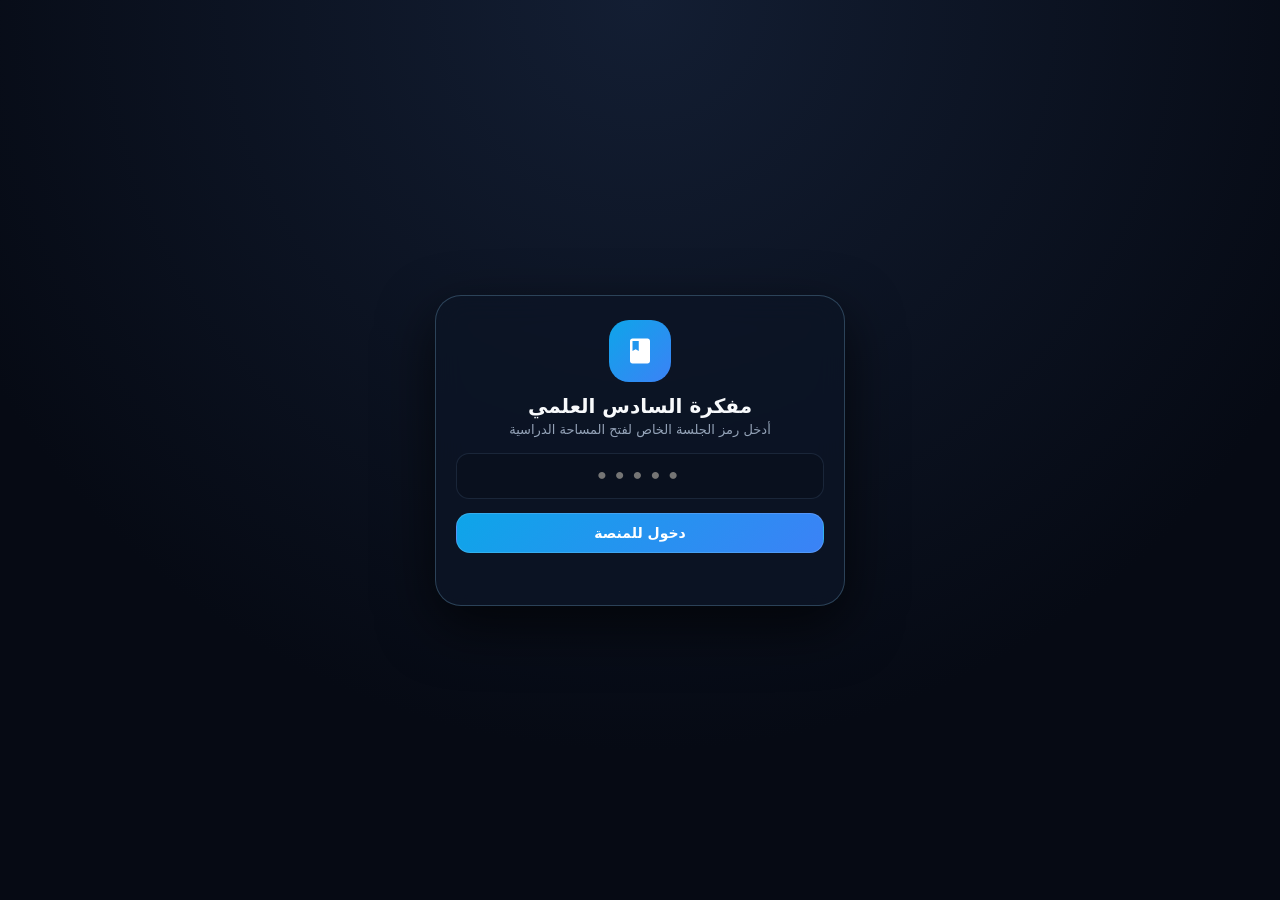
==== commit eed46f9d: "Update index.html" ====
--- a/index.html
+++ b/index.html
@@ -7,7 +7,7 @@
     <meta name="apple-mobile-web-app-capable" content="yes">
     <meta name="apple-mobile-web-app-status-bar-style" content="black-translucent">
     <title>مفكرة دراسية - السادس العلمي</title>
-    <link rel="manifest" href="./manifest.json?v=6">
+    <link rel="manifest" href="./manifest.json?v=7">
     <link rel="icon" type="image/png" href="./icon-192.png">
     <link rel="apple-touch-icon" href="./icon-192.png">
     <link rel="preconnect" href="https://fonts.googleapis.com">
@@ -156,7 +156,6 @@
                     </div>
 
                     <div id="activeChatView">
-                        <!-- شريط علوي زجاجي عائم بتصميم تليگرام العصري -->
                         <div class="chat-header">
                             <button class="pill-btn back-mobile" onclick="closeActiveChat()" title="رجوع">
                                 <svg viewBox="0 0 24 24"><path d="M8.59 16.59L13.17 12 8.59 7.41 10 6l6 6-6 6-1.41-1.41z"/></svg>
@@ -198,7 +197,6 @@
                             <button class="icon-btn" style="width:30px; height:30px;" onclick="cancelReplyOrEdit()">✕</button>
                         </div>
 
-                        <!-- شريط تنسيق النص الاحترافي (نفس تليگرام) -->
                         <div id="formatBar">
                             <button type="button" onclick="applyTextFormat('bold')" title="عريض"><b>عريض</b></button>
                             <button type="button" onclick="applyTextFormat('italic')" title="مائل"><i>مائل</i></button>
@@ -250,7 +248,6 @@
                             </div>
                         </div>
 
-                        <!-- لوحة تليگرام السفلية: رموز تعبيرية + صور متحركة + ملصقات وإنشاء ملصق -->
                         <div id="stickerDrawer">
                             <div id="drawerBody" class="drawer-body"></div>
                             <div class="drawer-bottom-tabs">
@@ -264,7 +261,7 @@
                 </main>
             </section>
 
-            <!-- ===== القسم 2: المنشورات (بتصميم إنستگرام الاحترافي) ===== -->
+            <!-- ===== القسم 2: المنشورات ===== -->
             <section class="tab-view" id="view-feed">
                 <div class="feed-wrap">
                     <div class="top-bar">
@@ -292,7 +289,7 @@
                 </div>
             </section>
 
-            <!-- ===== القسم 4: ساحة الألعاب والتحديات (XO + مبارزة الأسئلة) ===== -->
+            <!-- ===== القسم 4: ساحة الألعاب والتحديات ===== -->
             <section class="tab-view" id="view-games">
                 <div class="games-wrap">
                     <div class="top-bar">
@@ -346,7 +343,6 @@
 
     <!-- ==================== النوافذ المنبثقة ==================== -->
 
-    <!-- البحث الموحد -->
     <div class="modal-bg" id="unifiedSearchModal" onclick="if(event.target===this) this.style.display='none'">
         <div class="glass-card" style="max-width:410px;">
             <h3>🔍 البحث الموحد باليوزر</h3>
@@ -360,7 +356,6 @@
         </div>
     </div>
 
-    <!-- مركز الإشعارات والتفاعلات -->
     <div class="modal-bg sheet-bg" id="notificationsModal" onclick="if(event.target===this) this.style.display='none'">
         <div class="bottom-sheet" style="max-height:78dvh; display:flex; flex-direction:column;">
             <div style="display:flex; justify-content:space-between; align-items:center; margin-bottom:12px;">
@@ -371,7 +366,6 @@
         </div>
     </div>
 
-    <!-- إضافة ستوري (نص + صورة + فيديو) -->
     <div class="modal-bg" id="createStoryModal" onclick="if(event.target===this) this.style.display='none'">
         <div class="glass-card" style="max-width:410px;">
             <h3>✨ إضافة قصة جديدة (24 ساعة)</h3>
@@ -397,7 +391,6 @@
         </div>
     </div>
 
-    <!-- قائمة مشاهدي ومتفاعلي الستوري (مرفوعة فوق عارض الستوري بـ z-index 850) -->
     <div class="modal-bg sheet-bg story-top-modal" id="storyViewersModal" onclick="if(event.target===this) closeStoryViewersModal()">
         <div class="bottom-sheet" style="max-height:74dvh; display:flex; flex-direction:column;">
             <h4 style="margin-bottom:10px; text-align:center;">👁️ المشاهدون والتفاعلات</h4>
@@ -406,7 +399,6 @@
         </div>
     </div>
 
-    <!-- إضافة هايلايت -->
     <div class="modal-bg" id="createHighlightModal" onclick="if(event.target===this) this.style.display='none'">
         <div class="glass-card" style="max-width:390px;">
             <h3>🌟 إضافة هايلايت دائم</h3>
@@ -430,7 +422,6 @@
         </div>
     </div>
 
-    <!-- إنشاء منشور -->
     <div class="modal-bg" id="createPostModal" onclick="if(event.target===this) this.style.display='none'">
         <div class="glass-card" style="max-width:420px;">
             <h3>📸 نشر منشور جديد</h3>
@@ -446,7 +437,6 @@
         </div>
     </div>
 
-    <!-- تعليقات المنشور -->
     <div class="modal-bg sheet-bg" id="commentsModal" onclick="if(event.target===this) this.style.display='none'">
         <div class="bottom-sheet" style="max-height:78dvh; display:flex; flex-direction:column;">
             <h4 style="margin-bottom:10px; text-align:center;">💬 التعليقات</h4>
@@ -458,7 +448,6 @@
         </div>
     </div>
 
-    <!-- قائمة المعجبين بالمنشور -->
     <div class="modal-bg sheet-bg" id="postLikesModal" onclick="if(event.target===this) this.style.display='none'">
         <div class="bottom-sheet" style="max-height:65dvh; display:flex; flex-direction:column;">
             <h4 style="margin-bottom:10px; text-align:center;">❤️ الإعجابات</h4>
@@ -466,7 +455,6 @@
         </div>
     </div>
 
-    <!-- إنشاء قناة أو مجموعة -->
     <div class="modal-bg" id="createSpaceModal" onclick="if(event.target===this) this.style.display='none'">
         <div class="glass-card" style="max-width:410px;">
             <h3>📢 إنشاء مساحة جديدة</h3>
@@ -490,7 +478,6 @@
         </div>
     </div>
 
-    <!-- إنشاء استطلاع رأي -->
     <div class="modal-bg" id="createPollModal" onclick="if(event.target===this) this.style.display='none'">
         <div class="glass-card" style="max-width:400px;">
             <h3>📊 إنشاء استطلاع رأي</h3>
@@ -506,7 +493,6 @@
         </div>
     </div>
 
-    <!-- معلومات القناة/المجموعة -->
     <div class="modal-bg" id="spaceInfoModal" onclick="if(event.target===this) this.style.display='none'">
         <div class="glass-card" style="max-width:410px;">
             <div class="avatar lg" id="siAvatar" style="margin:0 auto 10px;">📢</div>
@@ -529,12 +515,10 @@
         </div>
     </div>
 
-    <!-- نافذة الألعاب الحية (XO + مبارزة الأسئلة) -->
     <div class="modal-bg" id="gameArenaModal" onclick="if(event.target===this) closeGameArena()">
         <div class="glass-card" id="gameArenaBody" style="max-width:430px;"></div>
     </div>
 
-    <!-- خيارات الرسالة -->
     <div class="modal-bg sheet-bg" id="msgActionModal" onclick="if(event.target===this) closeMsgActions()">
         <div class="bottom-sheet">
             <div class="react-picker">
@@ -556,7 +540,6 @@
         </div>
     </div>
 
-    <!-- إعدادات الحساب والتخصيص -->
     <div class="modal-bg" id="settingsModal" onclick="if(event.target===this) this.style.display='none'">
         <div class="glass-card" style="max-width:440px;">
             <h3 style="margin-bottom:10px;">⚙️ الإعدادات والمظهر</h3>
@@ -628,7 +611,6 @@
         </div>
     </div>
 
-    <!-- تقديم طلب توثيق -->
     <div class="modal-bg" id="verifyReqModal" onclick="if(event.target===this) this.style.display='none'">
         <div class="glass-card" style="max-width:390px;">
             <h3>✓ تقديم طلب توثيق</h3>
@@ -648,7 +630,6 @@
         </div>
     </div>
 
-    <!-- بروفايل المستخدم الآخر -->
     <div class="modal-bg" id="userProfileModal" onclick="if(event.target===this) this.style.display='none'">
         <div class="glass-card" style="max-width:420px; padding:0; overflow:hidden; text-align:right;">
             <div style="height:88px; background:var(--primary-grad);"></div>
@@ -676,7 +657,6 @@
         </div>
     </div>
 
-    <!-- عارض الستوري بملء الشاشة (يدعم النص والصورة والفيديو) -->
     <div id="storyViewer">
         <div class="sv-bars" id="svBars"></div>
         <div class="sv-header">
@@ -697,7 +677,6 @@
         <div class="sv-footer" id="svFooter"></div>
     </div>
 
-    <!-- عارض صور العرض لمرة واحدة -->
     <div class="modal-bg" id="viewOnceModal" onclick="closeViewOnce()">
         <div style="text-align:center; max-width:95%;">
             <div style="color:#fbbf24; font-weight:800; margin-bottom:10px; font-size:13px;">💣 عرض لمرة واحدة — ستُحذف فور الإغلاق</div>
@@ -705,7 +684,6 @@
         </div>
     </div>
 
-    <!-- مشغّل الفيديو بملء الشاشة المخصص للمنصة -->
     <div class="modal-bg story-top-modal" id="videoFullModal" onclick="if(event.target===this) closeFullVideoModal()">
         <div class="custom-full-vid">
             <button class="icon-btn" style="position:absolute; top:12px; left:12px; z-index:5;" onclick="closeFullVideoModal()">✕</button>
@@ -718,12 +696,10 @@
         </div>
     </div>
 
-    <!-- عارض الصور -->
     <div class="modal-bg story-top-modal" id="lightboxModal" onclick="this.style.display='none'">
         <img id="lightboxImg" src="">
     </div>
 
-    <!-- شاشة المكالمات -->
     <div id="callOverlay">
         <div class="call-header">
             <h3 id="callName">مكالمة</h3>
@@ -825,5 +801,6 @@
     <script src="./core.js?v=6"></script>
     <script src="./features.js?v=6"></script>
     <script src="./games.js?v=6"></script>
+    <script src="./premium.js?v=7"></script>
 </body>
 </html>
--- a/style.css
+++ b/style.css
@@ -4,138 +4,123 @@
 [data-font="readex"] { --font-family: 'Readex Pro', system-ui, -apple-system, sans-serif; }
 [data-font="cairo"] { --font-family: 'Cairo', system-ui, -apple-system, sans-serif; }
 
-/* ==================== 5 ثيمات زجاجية فائقة (Ultra Glassmorphism) ==================== */
+/* ==================== 5 ثيمات زجاجية خفيفة وسلسة (صفر حرارة) ==================== */
 :root, [data-theme="midnight"] {
-    --bg-main: #040814;
-    --bg-panel: rgba(11, 20, 38, 0.58);
-    --bg-card: rgba(20, 35, 62, 0.52);
-    --bg-hover: rgba(36, 61, 102, 0.65);
-    --glass-inner: rgba(6, 12, 26, 0.52);
-    --glass-modal: rgba(10, 18, 35, 0.82);
-    --border: rgba(148, 197, 255, 0.16);
-    --border-bright: rgba(148, 215, 255, 0.3);
+    --bg-main: #060a14;
+    --bg-panel: #0c1322;
+    --bg-glass: rgba(13, 21, 38, 0.84);
+    --bg-card: #131e33;
+    --bg-hover: #1b2a47;
+    --glass-inner: #09101e;
+    --border: rgba(148, 197, 255, 0.12);
+    --border-bright: rgba(148, 215, 255, 0.24);
     --primary: #0ea5e9;
-    --primary-grad: linear-gradient(135deg, #0ea5e9 0%, #3b82f6 55%, #6366f1 100%);
-    --bubble-me: linear-gradient(135deg, rgba(14, 165, 233, 0.88), rgba(59, 130, 246, 0.86));
-    --bubble-other: rgba(18, 30, 54, 0.68);
+    --primary-grad: linear-gradient(135deg, #0ea5e9, #3b82f6);
+    --bubble-me: linear-gradient(135deg, #0284c7, #2563eb);
+    --bubble-other: #141f34;
     --accent: #38bdf8;
     --success: #10b981;
     --danger: #f43f5e;
     --warning: #f59e0b;
     --text: #f8fafc;
     --text-dim: #94a3b8;
-    --pattern: rgba(56, 189, 248, 0.08);
-    --orb-1: rgba(14, 165, 233, 0.34);
-    --orb-2: rgba(99, 102, 241, 0.30);
-    --orb-3: rgba(6, 182, 212, 0.22);
-    --glow: rgba(14, 165, 233, 0.35);
+    --pattern-dot: rgba(56, 189, 248, 0.09);
+    --glow: rgba(14, 165, 233, 0.28);
 }
 
 [data-theme="obsidian"] {
-    --bg-main: #030306;
-    --bg-panel: rgba(14, 13, 24, 0.62);
-    --bg-card: rgba(24, 22, 40, 0.56);
-    --bg-hover: rgba(42, 38, 68, 0.68);
-    --glass-inner: rgba(7, 7, 13, 0.58);
-    --glass-modal: rgba(13, 12, 22, 0.86);
-    --border: rgba(196, 181, 253, 0.16);
-    --border-bright: rgba(196, 181, 253, 0.32);
+    --bg-main: #050508;
+    --bg-panel: #0c0c12;
+    --bg-glass: rgba(16, 15, 24, 0.86);
+    --bg-card: #161622;
+    --bg-hover: #212033;
+    --glass-inner: #09090e;
+    --border: rgba(196, 181, 253, 0.12);
+    --border-bright: rgba(196, 181, 253, 0.26);
     --primary: #8b5cf6;
-    --primary-grad: linear-gradient(135deg, #7c3aed 0%, #6366f1 55%, #4f46e5 100%);
-    --bubble-me: linear-gradient(135deg, rgba(124, 58, 237, 0.88), rgba(79, 70, 229, 0.86));
-    --bubble-other: rgba(22, 21, 36, 0.72);
+    --primary-grad: linear-gradient(135deg, #7c3aed, #4f46e5);
+    --bubble-me: linear-gradient(135deg, #6d28d9, #4338ca);
+    --bubble-other: #171624;
     --accent: #a78bfa;
     --success: #10b981;
     --danger: #fb7185;
     --warning: #fbbf24;
     --text: #ffffff;
-    --text-dim: #a1a1aa;
-    --pattern: rgba(167, 139, 250, 0.08);
-    --orb-1: rgba(139, 92, 246, 0.34);
-    --orb-2: rgba(79, 70, 229, 0.28);
-    --orb-3: rgba(236, 72, 153, 0.18);
-    --glow: rgba(139, 92, 246, 0.35);
+    --text-dim: #9ca3af;
+    --pattern-dot: rgba(167, 139, 250, 0.09);
+    --glow: rgba(139, 92, 246, 0.28);
 }
 
 [data-theme="emerald"] {
-    --bg-main: #03100d;
-    --bg-panel: rgba(8, 27, 22, 0.60);
-    --bg-card: rgba(14, 44, 36, 0.54);
-    --bg-hover: rgba(22, 68, 56, 0.68);
-    --glass-inner: rgba(4, 16, 13, 0.56);
-    --glass-modal: rgba(7, 24, 20, 0.86);
-    --border: rgba(110, 231, 183, 0.17);
-    --border-bright: rgba(110, 231, 183, 0.34);
+    --bg-main: #040f0c;
+    --bg-panel: #091a15;
+    --bg-glass: rgba(10, 29, 23, 0.86);
+    --bg-card: #102821;
+    --bg-hover: #173a30;
+    --glass-inner: #06130f;
+    --border: rgba(110, 231, 183, 0.13);
+    --border-bright: rgba(110, 231, 183, 0.28);
     --primary: #10b981;
-    --primary-grad: linear-gradient(135deg, #059669 0%, #10b981 55%, #14b8a6 100%);
-    --bubble-me: linear-gradient(135deg, rgba(5, 150, 105, 0.88), rgba(13, 148, 136, 0.86));
-    --bubble-other: rgba(12, 36, 30, 0.72);
+    --primary-grad: linear-gradient(135deg, #059669, #10b981);
+    --bubble-me: linear-gradient(135deg, #047857, #0d9488);
+    --bubble-other: #10251f;
     --accent: #34d399;
     --success: #34d399;
     --danger: #f43f5e;
     --warning: #fbbf24;
     --text: #ecfdf5;
     --text-dim: #8bb9aa;
-    --pattern: rgba(52, 211, 153, 0.085);
-    --orb-1: rgba(16, 185, 129, 0.32);
-    --orb-2: rgba(20, 184, 166, 0.28);
-    --orb-3: rgba(56, 189, 248, 0.18);
-    --glow: rgba(16, 185, 129, 0.34);
+    --pattern-dot: rgba(52, 211, 153, 0.09);
+    --glow: rgba(16, 185, 129, 0.28);
 }
 
 [data-theme="amethyst"] {
-    --bg-main: #0b0413;
-    --bg-panel: rgba(24, 11, 38, 0.60);
-    --bg-card: rgba(38, 19, 58, 0.54);
-    --bg-hover: rgba(58, 30, 88, 0.68);
-    --glass-inner: rgba(13, 6, 22, 0.56);
-    --glass-modal: rgba(20, 10, 34, 0.86);
-    --border: rgba(244, 114, 182, 0.20);
-    --border-bright: rgba(244, 114, 182, 0.38);
-    --primary: #ec4899;
-    --primary-grad: linear-gradient(135deg, #ec4899 0%, #a855f7 55%, #7c3aed 100%);
-    --bubble-me: linear-gradient(135deg, rgba(219, 39, 119, 0.88), rgba(124, 58, 237, 0.86));
-    --bubble-other: rgba(34, 17, 52, 0.72);
-    --accent: #f472b6;
+    --bg-main: #0a0510;
+    --bg-panel: #140b1f;
+    --bg-glass: rgba(24, 13, 36, 0.86);
+    --bg-card: #1e122e;
+    --bg-hover: #2c1b44;
+    --glass-inner: #0e0717;
+    --border: rgba(244, 114, 182, 0.15);
+    --border-bright: rgba(244, 114, 182, 0.30);
+    --primary: #d946ef;
+    --primary-grad: linear-gradient(135deg, #c026d3, #7c3aed);
+    --bubble-me: linear-gradient(135deg, #9d4edd, #7b2cbf);
+    --bubble-other: #1d1429;
+    --accent: #e879f9;
     --success: #10b981;
     --danger: #fb7185;
     --warning: #fbbf24;
-    --text: #fdf2f8;
-    --text-dim: #c1a3d4;
-    --pattern: rgba(244, 114, 182, 0.085);
-    --orb-1: rgba(236, 72, 153, 0.32);
-    --orb-2: rgba(139, 92, 246, 0.30);
-    --orb-3: rgba(59, 130, 246, 0.18);
-    --glow: rgba(236, 72, 153, 0.36);
+    --text: #fdf4ff;
+    --text-dim: #b99ec9;
+    --pattern-dot: rgba(232, 121, 249, 0.09);
+    --glow: rgba(217, 70, 239, 0.28);
 }
 
 [data-theme="amber"] {
-    --bg-main: #0a0805;
-    --bg-panel: rgba(24, 19, 12, 0.64);
-    --bg-card: rgba(38, 30, 18, 0.56);
-    --bg-hover: rgba(58, 46, 28, 0.68);
-    --glass-inner: rgba(12, 9, 5, 0.58);
-    --glass-modal: rgba(20, 16, 10, 0.88);
-    --border: rgba(251, 191, 36, 0.20);
-    --border-bright: rgba(251, 191, 36, 0.38);
+    --bg-main: #090806;
+    --bg-panel: #14110c;
+    --bg-glass: rgba(24, 19, 13, 0.88);
+    --bg-card: #201a12;
+    --bg-hover: #2e2519;
+    --glass-inner: #0e0b08;
+    --border: rgba(251, 191, 36, 0.16);
+    --border-bright: rgba(251, 191, 36, 0.32);
     --primary: #eab308;
-    --primary-grad: linear-gradient(135deg, #d97706 0%, #f59e0b 55%, #eab308 100%);
-    --bubble-me: linear-gradient(135deg, rgba(180, 83, 9, 0.90), rgba(217, 119, 6, 0.88));
-    --bubble-other: rgba(34, 27, 16, 0.75);
+    --primary-grad: linear-gradient(135deg, #ca8a04, #f59e0b);
+    --bubble-me: linear-gradient(135deg, #92400e, #b45309);
+    --bubble-other: #1e1911;
     --accent: #fbbf24;
     --success: #22c55e;
     --danger: #ef4444;
     --warning: #f59e0b;
     --text: #fefce8;
-    --text-dim: #bfb095;
-    --pattern: rgba(251, 191, 36, 0.08);
-    --orb-1: rgba(245, 158, 11, 0.30);
-    --orb-2: rgba(234, 88, 12, 0.24);
-    --orb-3: rgba(250, 204, 21, 0.18);
-    --glow: rgba(245, 158, 11, 0.34);
-}
-
-/* ==================== الأساسيات والخلفية الضوئية الزجاجية ==================== */
+    --text-dim: #b8aa91;
+    --pattern-dot: rgba(251, 191, 36, 0.09);
+    --glow: rgba(245, 158, 11, 0.28);
+}
+
+/* ==================== الأساسيات ==================== */
 * {
     box-sizing: border-box;
     margin: 0;
@@ -153,206 +138,145 @@
     display: flex;
     justify-content: center;
     align-items: center;
-    position: relative;
-}
-
-.ambient-bg {
-    position: fixed;
-    inset: 0;
-    z-index: 0;
-    overflow: hidden;
-    pointer-events: none;
-    background: radial-gradient(circle at 50% 0%, rgba(255, 255, 255, 0.04), transparent 65%);
-}
-.orb {
-    position: absolute;
-    border-radius: 50%;
-    filter: blur(85px);
-    opacity: 0.9;
-    will-change: transform;
-}
-.orb-1 {
-    width: 380px; height: 380px;
-    background: var(--orb-1);
-    top: -110px; right: -90px;
-    animation: orbFloat1 16s ease-in-out infinite alternate;
-}
-.orb-2 {
-    width: 340px; height: 340px;
-    background: var(--orb-2);
-    bottom: -100px; left: -80px;
-    animation: orbFloat2 20s ease-in-out infinite alternate;
-}
-.orb-3 {
-    width: 260px; height: 260px;
-    background: var(--orb-3);
-    top: 42%; left: 38%;
-    animation: orbFloat3 18s ease-in-out infinite alternate;
-}
-
-@keyframes orbFloat1 {
-    0% { transform: translate(0, 0) scale(1); }
-    100% { transform: translate(-45px, 55px) scale(1.16); }
-}
-@keyframes orbFloat2 {
-    0% { transform: translate(0, 0) scale(1); }
-    100% { transform: translate(55px, -45px) scale(1.14); }
-}
-@keyframes orbFloat3 {
-    0% { transform: translate(-25px, 20px) scale(0.95); }
-    100% { transform: translate(35px, -35px) scale(1.12); }
 }
 
 ::-webkit-scrollbar { width: 4px; height: 4px; }
 ::-webkit-scrollbar-track { background: transparent; }
-::-webkit-scrollbar-thumb { background: rgba(255, 255, 255, 0.18); border-radius: 10px; }
-
-@keyframes viewFadeIn {
-    from { opacity: 0; transform: translateY(10px) scale(0.99); }
-    to { opacity: 1; transform: translateY(0) scale(1); }
-}
-@keyframes modalPop {
-    from { opacity: 0; transform: scale(0.92) translateY(8px); }
-    to { opacity: 1; transform: scale(1) translateY(0); }
-}
-@keyframes slideUp {
-    from { transform: translateY(100%); }
-    to { transform: translateY(0); }
-}
-@keyframes popIn {
-    from { opacity: 0; transform: translateY(7px) scale(0.97); }
-    to { opacity: 1; transform: translateY(0) scale(1); }
-}
-@keyframes blink {
-    0%, 100% { opacity: 1; }
-    50% { opacity: 0.25; }
+::-webkit-scrollbar-thumb { background: rgba(255, 255, 255, 0.16); border-radius: 10px; }
+
+@keyframes fadeIn { from { opacity: 0; } to { opacity: 1; } }
+@keyframes slideUp { from { transform: translateY(100%); } to { transform: translateY(0); } }
+@keyframes msgIn { from { opacity: 0; transform: translateY(6px); } to { opacity: 1; transform: translateY(0); } }
+@keyframes blink { 0%, 100% { opacity: 1; } 50% { opacity: 0.25; } }
+@keyframes heartPop {
+    0% { opacity: 0; transform: translate(-50%,-50%) scale(0.4); }
+    35% { opacity: 1; transform: translate(-50%,-50%) scale(1.25); }
+    100% { opacity: 0; transform: translate(-50%,-50%) scale(1.45); }
+}
+@keyframes wavePulse {
+    0%, 100% { height: 6px; }
+    50% { height: 22px; }
 }
 @keyframes callPulse {
     0% { box-shadow: 0 0 0 0 var(--glow); }
-    70% { box-shadow: 0 0 0 30px rgba(56, 189, 248, 0); }
+    70% { box-shadow: 0 0 0 24px rgba(56, 189, 248, 0); }
     100% { box-shadow: 0 0 0 0 rgba(56, 189, 248, 0); }
 }
 
-/* ==================== التنبيهات والشارات واليوزرات ==================== */
+/* ==================== التنبيهات وشريط النت ==================== */
 #toastBox {
     position: fixed;
-    top: 18px;
+    top: 16px;
     left: 50%;
     transform: translateX(-50%) translateY(-130px);
-    background: var(--glass-modal);
+    background: var(--bg-glass);
     border: 1px solid var(--border-bright);
     color: #fff;
-    padding: 10px 22px;
+    padding: 9px 20px;
     border-radius: 30px;
     font-size: 13px;
     font-weight: 700;
     z-index: 9999;
-    transition: 0.32s cubic-bezier(0.2, 0.85, 0.25, 1);
-    box-shadow: 0 14px 40px rgba(0, 0, 0, 0.6), inset 0 1px 0 rgba(255, 255, 255, 0.2);
-    backdrop-filter: blur(20px) saturate(160%);
-    -webkit-backdrop-filter: blur(20px) saturate(160%);
+    transition: transform 0.26s ease;
+    box-shadow: 0 10px 28px rgba(0, 0, 0, 0.55);
+    backdrop-filter: blur(12px);
     pointer-events: none;
     text-align: center;
     max-width: 90%;
 }
 #toastBox.show { transform: translateX(-50%) translateY(0); }
+
+#netBanner {
+    display: none;
+    position: fixed;
+    top: 0; left: 0; right: 0;
+    background: linear-gradient(90deg, #b45309, #d97706);
+    color: #fff;
+    font-size: 12px;
+    font-weight: 700;
+    text-align: center;
+    padding: 5px 12px;
+    z-index: 9990;
+}
+#netBanner.show { display: block; }
 
 .handle-ltr {
     direction: ltr;
     unicode-bidi: isolate;
     display: inline-block;
-    font-size: 13.5px;
+    font-size: 13px;
     color: var(--accent);
     font-weight: 700;
 }
 
 .v-badge { display: inline-flex; align-items: center; vertical-align: middle; margin-right: 3px; flex-shrink: 0; }
-.v-badge svg { width: 17px; height: 17px; filter: drop-shadow(0 0 5px rgba(14, 165, 233, 0.6)); }
-.v-badge.gold svg { filter: drop-shadow(0 0 6px rgba(251, 191, 36, 0.7)); }
-
+.v-badge svg { width: 16px; height: 16px; }
 .dev-pill {
     display: inline-flex;
     align-items: center;
     gap: 3px;
     font-size: 10px;
     font-weight: 800;
-    padding: 2px 8px;
+    padding: 2px 7px;
     border-radius: 99px;
     background: linear-gradient(135deg, #f59e0b, #fde047);
     color: #111;
     margin-right: 4px;
-    box-shadow: 0 0 14px rgba(251, 191, 36, 0.45);
     flex-shrink: 0;
 }
-
 .notif-dot {
     display: none;
     position: absolute;
     top: 5px;
-    right: 5px;
+    right: 6px;
     width: 9px;
     height: 9px;
     border-radius: 50%;
     background: var(--danger);
-    border: 2px solid var(--bg-main);
-    box-shadow: 0 0 8px var(--danger);
+    border: 2px solid var(--bg-panel);
 }
 .notif-dot.on { display: block; }
 
-/* ==================== الأزرار والحقول الزجاجية ==================== */
+/* ==================== الأزرار والحقول ==================== */
 .btn {
     width: 100%;
     padding: 11px 16px;
-    border: 1px solid rgba(255, 255, 255, 0.16);
-    border-radius: 15px;
+    border: 1px solid rgba(255, 255, 255, 0.14);
+    border-radius: 14px;
     font-size: 14px;
     font-weight: 700;
     cursor: pointer;
-    transition: 0.2s cubic-bezier(0.2, 0.8, 0.2, 1);
+    transition: transform 0.14s, filter 0.14s;
     color: #fff;
     background: var(--primary-grad);
     display: inline-flex;
     align-items: center;
     justify-content: center;
     gap: 7px;
-    box-shadow: 0 8px 22px -6px var(--glow), inset 0 1px 0 rgba(255, 255, 255, 0.28);
-}
-.btn:hover { filter: brightness(1.08); }
+}
 .btn:active { transform: scale(0.96); }
-.btn-outline {
-    background: var(--bg-card);
-    border: 1px solid var(--border);
-    color: var(--text);
-    box-shadow: inset 0 1px 0 rgba(255, 255, 255, 0.08);
-    backdrop-filter: blur(12px);
-}
-.btn-outline:hover { background: var(--bg-hover); border-color: var(--border-bright); }
-.btn-danger { background: linear-gradient(135deg, #dc2626, #f43f5e); box-shadow: 0 8px 20px -6px rgba(244, 63, 94, 0.45); }
-.btn-success { background: linear-gradient(135deg, #059669, #10b981); box-shadow: 0 8px 20px -6px rgba(16, 185, 129, 0.45); }
+.btn-outline { background: var(--bg-card); border: 1px solid var(--border); color: var(--text); }
+.btn-danger { background: linear-gradient(135deg, #dc2626, #f43f5e); }
+.btn-success { background: linear-gradient(135deg, #059669, #10b981); }
 .btn-gold { background: linear-gradient(135deg, #ca8a04, #fbbf24); color: #111; }
 .btn-sm { padding: 7px 12px; font-size: 12px; border-radius: 11px; width: auto; }
 
 .input, textarea.input, select.input {
     width: 100%;
-    padding: 11px 14px;
-    border-radius: 14px;
+    padding: 10px 14px;
+    border-radius: 13px;
     border: 1px solid var(--border);
     background: var(--glass-inner);
     color: var(--text);
     font-size: 14px;
     outline: none;
-    transition: 0.2s;
-    backdrop-filter: blur(12px);
-}
-.input:focus {
-    border-color: var(--accent);
-    box-shadow: 0 0 0 3px var(--glow);
-}
+}
+.input:focus { border-color: var(--accent); }
 
 .icon-btn {
-    width: 39px;
-    height: 39px;
-    border-radius: 14px;
+    width: 38px;
+    height: 38px;
+    border-radius: 13px;
     border: 1px solid var(--border);
     background: var(--bg-card);
     color: var(--text);
@@ -360,112 +284,72 @@
     display: inline-flex;
     align-items: center;
     justify-content: center;
-    transition: 0.18s;
     flex-shrink: 0;
-    backdrop-filter: blur(12px);
-    box-shadow: inset 0 1px 0 rgba(255, 255, 255, 0.09);
-}
-.icon-btn:hover { background: var(--bg-hover); border-color: var(--border-bright); }
+    transition: transform 0.12s;
+}
 .icon-btn:active { transform: scale(0.90); }
-.icon-btn.danger { background: rgba(244, 63, 94, 0.18); border-color: rgba(244, 63, 94, 0.35); color: #fb7185; }
-.icon-btn.accent { background: var(--primary-grad); border-color: rgba(255, 255, 255, 0.22); color: #fff; box-shadow: 0 6px 18px -4px var(--glow); }
+.icon-btn.danger { background: rgba(244, 63, 94, 0.16); border-color: rgba(244, 63, 94, 0.3); color: #fb7185; }
+.icon-btn.accent { background: var(--primary-grad); border-color: transparent; color: #fff; }
 .icon-btn svg { width: 19px; height: 19px; fill: currentColor; }
 
-/* ==================== البوابة وتسجيل الدخول الزجاجية ==================== */
+/* ==================== البوابة وتسجيل الدخول ==================== */
 .center-screen {
-    position: relative;
-    z-index: 5;
     width: 100%;
     height: 100%;
     display: flex;
     justify-content: center;
     align-items: center;
     padding: 16px;
+    background: radial-gradient(circle at top, var(--bg-card) 0%, var(--bg-main) 68%);
 }
 .glass-card {
     width: 100%;
     max-width: 410px;
-    background: var(--glass-modal);
+    background: var(--bg-glass);
+    backdrop-filter: blur(14px);
+    -webkit-backdrop-filter: blur(14px);
     border: 1px solid var(--border-bright);
-    border-radius: 28px;
-    padding: 26px 22px;
-    box-shadow: 0 28px 70px rgba(0, 0, 0, 0.68), inset 0 1px 0 rgba(255, 255, 255, 0.18);
-    backdrop-filter: blur(26px) saturate(165%);
-    -webkit-backdrop-filter: blur(26px) saturate(165%);
+    border-radius: 26px;
+    padding: 24px 20px;
+    box-shadow: 0 20px 55px rgba(0, 0, 0, 0.65);
     text-align: center;
     max-height: 92dvh;
     overflow-y: auto;
-    animation: modalPop 0.26s cubic-bezier(0.2, 0.85, 0.25, 1);
-}
-.hero-glass {
-    background: linear-gradient(160deg, rgba(255, 255, 255, 0.09), rgba(10, 18, 35, 0.65));
 }
 .brand-icon {
-    width: 66px;
-    height: 66px;
-    margin: 0 auto 14px;
-    border-radius: 22px;
+    width: 62px; height: 62px;
+    margin: 0 auto 12px;
+    border-radius: 20px;
     background: var(--primary-grad);
-    display: flex;
-    align-items: center;
-    justify-content: center;
-    box-shadow: 0 12px 32px var(--glow), inset 0 1px 1px rgba(255, 255, 255, 0.4);
-}
-.brand-icon svg { width: 32px; height: 32px; fill: #fff; }
-.glass-card h2 { font-size: 21px; font-weight: 800; margin-bottom: 4px; }
-.glass-card .sub { font-size: 13px; color: var(--text-dim); margin-bottom: 18px; }
+    display: flex; align-items: center; justify-content: center;
+}
+.brand-icon svg { width: 30px; height: 30px; fill: #fff; }
+.glass-card h2 { font-size: 20px; font-weight: 800; margin-bottom: 4px; }
+.glass-card .sub { font-size: 13px; color: var(--text-dim); margin-bottom: 16px; }
 .pin-field { text-align: center; letter-spacing: 5px; font-size: 20px; font-weight: 800; margin-bottom: 14px; }
 .err-text { color: #fb7185; font-size: 12.5px; margin-top: 10px; min-height: 18px; font-weight: 700; }
-
-.tabs {
-    display: flex;
-    background: var(--glass-inner);
-    padding: 4px;
-    border-radius: 15px;
-    margin-bottom: 16px;
-    border: 1px solid var(--border);
-}
-.tab-btn {
-    flex: 1;
-    padding: 8px;
-    border: none;
-    background: transparent;
-    color: var(--text-dim);
-    font-weight: 700;
-    font-size: 13.5px;
-    border-radius: 11px;
-    cursor: pointer;
-    transition: 0.2s;
-}
-.tab-btn.active {
-    background: var(--primary-grad);
-    color: #fff;
-    box-shadow: 0 4px 14px -2px var(--glow);
-}
-
-.form-group { text-align: right; margin-bottom: 11px; }
+.tabs { display: flex; background: var(--glass-inner); padding: 4px; border-radius: 14px; margin-bottom: 14px; border: 1px solid var(--border); }
+.tab-btn { flex: 1; padding: 8px; border: none; background: transparent; color: var(--text-dim); font-weight: 700; font-size: 13px; border-radius: 10px; cursor: pointer; }
+.tab-btn.active { background: var(--primary-grad); color: #fff; }
+.form-group { text-align: right; margin-bottom: 10px; }
 .form-group label { font-size: 12px; color: var(--text-dim); display: block; margin-bottom: 4px; padding-right: 4px; font-weight: 600; }
 
-/* ==================== الهيكل الرئيسي والتنقل الزجاجي ==================== */
+/* ==================== الهيكل الرئيسي والتنقل ==================== */
 #appShell {
     display: none;
-    position: relative;
-    z-index: 5;
     width: 100%;
     height: 100dvh;
     max-width: 1220px;
     background: var(--bg-panel);
-    backdrop-filter: blur(24px) saturate(155%);
-    -webkit-backdrop-filter: blur(24px) saturate(155%);
     overflow: hidden;
     flex-direction: column;
 }
 @media (min-width: 860px) {
     #appShell {
         height: 95dvh;
-        border-radius: 28px;
+        border-radius: 24px;
         border: 1px solid var(--border-bright);
-        box-shadow: 0 32px 90px rgba(0, 0, 0, 0.72), inset 0 1px 0 rgba(255, 255, 255, 0.16);
+        box-shadow: 0 28px 75px rgba(0, 0, 0, 0.72);
         flex-direction: row;
     }
 }
@@ -474,11 +358,10 @@
     display: flex;
     justify-content: space-around;
     align-items: center;
-    background: rgba(8, 13, 26, 0.72);
-    backdrop-filter: blur(22px) saturate(160%);
-    -webkit-backdrop-filter: blur(22px) saturate(160%);
+    background: var(--bg-glass);
+    backdrop-filter: blur(12px);
     border-top: 1px solid var(--border);
-    padding: 7px 10px calc(7px + env(safe-area-inset-bottom, 0px));
+    padding: 6px 4px calc(6px + env(safe-area-inset-bottom, 0px));
     order: 2;
     flex-shrink: 0;
     z-index: 20;
@@ -488,11 +371,11 @@
         order: 0;
         flex-direction: column;
         justify-content: flex-start;
-        gap: 12px;
-        width: 80px;
+        gap: 10px;
+        width: 78px;
         border-top: none;
         border-left: 1px solid var(--border);
-        padding: 20px 8px;
+        padding: 18px 8px;
     }
 }
 .nav-item {
@@ -503,960 +386,743 @@
     display: flex;
     flex-direction: column;
     align-items: center;
-    gap: 3px;
-    padding: 7px 14px;
-    border-radius: 16px;
-    transition: 0.22s;
-    font-size: 11px;
+    gap: 2px;
+    padding: 6px 10px;
+    border-radius: 14px;
+    font-size: 10.5px;
     font-weight: 700;
 }
-.nav-item svg { width: 22px; height: 22px; fill: currentColor; transition: 0.22s; }
-.nav-item.active {
-    color: #fff;
-    background: linear-gradient(135deg, rgba(255, 255, 255, 0.14), rgba(255, 255, 255, 0.04));
-    border-color: var(--border-bright);
-    box-shadow: 0 6px 18px -6px var(--glow), inset 0 1px 0 rgba(255, 255, 255, 0.2);
-}
-.nav-item.active svg { transform: scale(1.1); fill: var(--accent); }
+.nav-item svg { width: 21px; height: 21px; fill: currentColor; }
+.nav-item.active { color: #fff; background: var(--bg-card); border-color: var(--border-bright); }
+.nav-item.active svg { fill: var(--accent); }
 
 .main-content { flex: 1; display: flex; overflow: hidden; position: relative; order: 1; }
-.tab-view { display: none; width: 100%; height: 100%; animation: viewFadeIn 0.24s cubic-bezier(0.2, 0.8, 0.2, 1); }
+.tab-view { display: none; width: 100%; height: 100%; animation: fadeIn 0.16s ease; }
 .tab-view.active { display: flex; }
 
 /* ==================== الشريط الجانبي والستوري ==================== */
-.sidebar {
-    width: 100%;
-    height: 100%;
-    display: flex;
-    flex-direction: column;
-    background: rgba(8, 14, 28, 0.34);
-    border-left: 1px solid var(--border);
-}
-@media (min-width: 860px) { .sidebar { width: 360px; flex-shrink: 0; } }
+.sidebar { width: 100%; height: 100%; display: flex; flex-direction: column; background: var(--bg-panel); border-left: 1px solid var(--border); }
+@media (min-width: 860px) { .sidebar { width: 355px; flex-shrink: 0; } }
 
 .top-bar {
-    padding: 12px 14px;
+    padding: 11px 14px;
     display: flex;
     align-items: center;
     justify-content: space-between;
-    background: rgba(255, 255, 255, 0.03);
+    background: var(--bg-glass);
     border-bottom: 1px solid var(--border);
     gap: 8px;
     flex-shrink: 0;
-    backdrop-filter: blur(18px);
-}
-.top-bar h3 { font-size: 17px; font-weight: 800; display: flex; align-items: center; gap: 6px; }
+}
+.top-bar h3 { font-size: 16.5px; font-weight: 800; display: flex; align-items: center; gap: 6px; }
 
 .avatar {
-    width: 46px;
-    height: 46px;
+    width: 45px; height: 45px;
     border-radius: 50%;
-    display: flex;
-    align-items: center;
-    justify-content: center;
-    font-weight: 800;
-    font-size: 17px;
-    color: #fff;
-    position: relative;
-    flex-shrink: 0;
+    display: flex; align-items: center; justify-content: center;
+    font-weight: 800; font-size: 17px; color: #fff;
+    position: relative; flex-shrink: 0;
     background: var(--primary-grad);
-    background-size: cover;
-    background-position: center;
-    border: 2px solid rgba(255, 255, 255, 0.2);
-    box-shadow: 0 6px 16px rgba(0, 0, 0, 0.3);
-}
-.avatar.sm { width: 39px; height: 39px; font-size: 15px; }
-.avatar.md { width: 52px; height: 52px; font-size: 20px; }
-.avatar.lg { width: 84px; height: 84px; font-size: 32px; border: 3px solid var(--border-bright); }
+    background-size: cover; background-position: center;
+    border: 2px solid rgba(255, 255, 255, 0.15);
+}
+.avatar.sm { width: 38px; height: 38px; font-size: 14.5px; }
+.avatar.lg { width: 82px; height: 82px; font-size: 30px; border: 3px solid var(--border-bright); }
 .online-badge {
-    width: 12px;
-    height: 12px;
-    border-radius: 50%;
-    background: var(--success);
-    border: 2px solid var(--bg-main);
-    position: absolute;
-    bottom: -1px;
-    right: -1px;
-    display: none;
-    box-shadow: 0 0 8px var(--success);
+    width: 11px; height: 11px; border-radius: 50%;
+    background: var(--success); border: 2px solid var(--bg-panel);
+    position: absolute; bottom: -1px; right: -1px; display: none;
 }
 .online-badge.on { display: block; }
 
 .stories-strip {
-    display: flex;
-    gap: 13px;
-    overflow-x: auto;
-    padding: 11px 14px;
-    border-bottom: 1px solid var(--border);
-    flex-shrink: 0;
-    align-items: center;
-    background: rgba(255, 255, 255, 0.02);
-}
-.story-item {
-    display: flex;
-    flex-direction: column;
-    align-items: center;
-    gap: 4px;
-    cursor: pointer;
-    min-width: 60px;
-    text-align: center;
-    transition: 0.18s;
-}
-.story-item:active { transform: scale(0.93); }
-.story-ring {
-    padding: 2.5px;
-    border-radius: 50%;
-    position: relative;
-    background: linear-gradient(135deg, var(--accent), var(--success), #ec4899);
-    box-shadow: 0 4px 14px -2px var(--glow);
-}
-.story-ring.seen { background: rgba(255, 255, 255, 0.22); box-shadow: none; }
-.story-ring.add-ring { background: rgba(255, 255, 255, 0.15); box-shadow: none; }
+    display: flex; gap: 12px; overflow-x: auto;
+    padding: 10px 14px; border-bottom: 1px solid var(--border);
+    flex-shrink: 0; align-items: center;
+}
+.story-item { display: flex; flex-direction: column; align-items: center; gap: 4px; cursor: pointer; min-width: 60px; text-align: center; }
+.story-ring { padding: 2.5px; border-radius: 50%; position: relative; background: linear-gradient(135deg, #f59e0b, #ec4899, #8b5cf6); }
+.story-ring.seen { background: rgba(255, 255, 255, 0.2); }
+.story-ring.add-ring { background: rgba(255, 255, 255, 0.14); }
 .story-plus {
-    position: absolute;
-    bottom: -2px;
-    left: -2px;
-    width: 21px;
-    height: 21px;
-    border-radius: 50%;
-    background: var(--primary-grad);
-    color: #fff;
-    font-size: 14px;
-    font-weight: 800;
-    display: flex;
-    align-items: center;
-    justify-content: center;
-    border: 2px solid var(--bg-main);
-}
-.story-item span {
-    font-size: 11px;
-    color: var(--text-dim);
-    max-width: 64px;
-    overflow: hidden;
-    text-overflow: ellipsis;
-    white-space: nowrap;
-    font-weight: 600;
-}
-
-.search-wrap { padding: 9px 14px; display: flex; gap: 8px; }
-.search-box {
-    flex: 1;
-    display: flex;
-    align-items: center;
-    gap: 8px;
-    background: var(--glass-inner);
-    border: 1px solid var(--border);
-    border-radius: 15px;
-    padding: 0 12px;
-    backdrop-filter: blur(12px);
-}
+    position: absolute; bottom: -2px; left: -2px; width: 20px; height: 20px;
+    border-radius: 50%; background: var(--primary-grad); color: #fff;
+    font-size: 14px; font-weight: 800; display: flex; align-items: center; justify-content: center;
+    border: 2px solid var(--bg-panel);
+}
+.story-item span { font-size: 11px; color: var(--text-dim); max-width: 64px; overflow: hidden; text-overflow: ellipsis; white-space: nowrap; font-weight: 600; }
+
+.search-wrap { padding: 8px 12px; }
+.search-box { display: flex; align-items: center; gap: 8px; background: var(--glass-inner); border: 1px solid var(--border); border-radius: 14px; padding: 0 12px; }
 .search-box svg { width: 16px; height: 16px; fill: var(--text-dim); flex-shrink: 0; }
-.search-box input {
-    flex: 1;
-    background: transparent;
-    border: none;
-    color: var(--text);
-    padding: 9px 0;
-    font-size: 13px;
-    outline: none;
-    min-width: 0;
-}
-
-.list-scroll { flex: 1; overflow-y: auto; padding: 6px 10px; }
-.chat-row {
-    display: flex;
-    align-items: center;
-    gap: 11px;
-    padding: 10px 12px;
-    border-radius: 18px;
-    border: 1px solid transparent;
-    cursor: pointer;
-    transition: 0.2s;
-    margin-bottom: 5px;
-}
-.chat-row:hover {
-    background: var(--bg-card);
-    border-color: var(--border);
-}
-.chat-row.active {
-    background: linear-gradient(135deg, rgba(255, 255, 255, 0.11), rgba(255, 255, 255, 0.04));
-    border-color: var(--border-bright);
-    box-shadow: 0 8px 22px -10px var(--glow), inset 0 1px 0 rgba(255, 255, 255, 0.15);
-}
+.search-box input { flex: 1; background: transparent; border: none; color: var(--text); padding: 9px 0; font-size: 13px; outline: none; min-width: 0; }
+
+.list-scroll { flex: 1; overflow-y: auto; padding: 6px 8px; }
+.chat-row { display: flex; align-items: center; gap: 11px; padding: 10px 11px; border-radius: 16px; cursor: pointer; margin-bottom: 3px; border: 1px solid transparent; }
+.chat-row:hover { background: var(--bg-card); }
+.chat-row.active { background: var(--bg-card); border-color: var(--border-bright); }
 .chat-row-info { flex: 1; min-width: 0; }
 .chat-row-top { display: flex; justify-content: space-between; align-items: center; margin-bottom: 2px; gap: 6px; }
 .chat-row-name { font-size: 14.5px; font-weight: 700; display: flex; align-items: center; white-space: nowrap; overflow: hidden; text-overflow: ellipsis; }
 .chat-row-time { font-size: 11px; color: var(--text-dim); flex-shrink: 0; }
 .chat-row-bottom { display: flex; justify-content: space-between; align-items: center; gap: 6px; }
 .chat-row-preview { font-size: 12.5px; color: var(--text-dim); white-space: nowrap; overflow: hidden; text-overflow: ellipsis; }
-.unread-dot { width: 10px; height: 10px; border-radius: 50%; background: var(--accent); flex-shrink: 0; box-shadow: 0 0 10px var(--accent); }
-
-/* ==================== غرفة المحادثة والخلفيات المخصصة ==================== */
-.chat-pane {
-    flex: 1;
-    height: 100%;
-    display: flex;
-    flex-direction: column;
-    background: rgba(4, 8, 18, 0.42);
-    position: relative;
-}
+.unread-dot { width: 10px; height: 10px; border-radius: 50%; background: var(--accent); flex-shrink: 0; }
+
+/* ==================== غرفة المحادثة (أسلوب تليگرام الخفيف 60fps) ==================== */
+.chat-pane { flex: 1; height: 100%; display: flex; flex-direction: column; background: var(--bg-main); position: relative; }
 @media (max-width: 859px) {
     .chat-pane {
-        position: fixed;
-        inset: 0;
-        z-index: 40;
-        background: var(--bg-main);
+        position: fixed; inset: 0; z-index: 40;
         transform: translateX(-100%);
-        transition: 0.28s cubic-bezier(0.2, 0.8, 0.2, 1);
+        transition: transform 0.22s cubic-bezier(0.2, 0.8, 0.2, 1);
     }
     .chat-pane.open { transform: translateX(0); }
 }
-.empty-chat {
-    flex: 1;
-    display: flex;
-    flex-direction: column;
-    align-items: center;
-    justify-content: center;
-    color: var(--text-dim);
-    text-align: center;
-    padding: 30px;
-}
+.empty-chat { flex: 1; display: flex; flex-direction: column; align-items: center; justify-content: center; color: var(--text-dim); text-align: center; padding: 30px; }
 #activeChatView { display: none; flex-direction: column; height: 100%; width: 100%; overflow: hidden; }
 
+/* الهيدر الزجاجي العائم بالكبسولات نفس الصور */
 .chat-header {
-    background: rgba(10, 16, 30, 0.72);
-    backdrop-filter: blur(22px) saturate(160%);
-    -webkit-backdrop-filter: blur(22px) saturate(160%);
-    padding: 10px 12px;
+    padding: 8px 10px;
     display: flex;
     align-items: center;
     justify-content: space-between;
+    gap: 8px;
+    background: var(--bg-glass);
+    backdrop-filter: blur(12px);
+    -webkit-backdrop-filter: blur(12px);
     border-bottom: 1px solid var(--border);
-    gap: 8px;
     flex-shrink: 0;
     z-index: 6;
 }
-.chat-header-right { display: flex; align-items: center; gap: 10px; min-width: 0; cursor: pointer; flex: 1; }
+.pill-btn {
+    width: 40px; height: 40px; border-radius: 50%;
+    border: 1px solid var(--border); background: var(--bg-card);
+    color: var(--text); display: inline-flex; align-items: center; justify-content: center;
+    cursor: pointer; flex-shrink: 0;
+}
+.pill-btn svg { width: 22px; height: 22px; fill: currentColor; }
 .back-mobile { display: inline-flex; }
 @media (min-width: 860px) { .back-mobile { display: none; } }
+
+.chat-partner-pill {
+    flex: 1; min-width: 0;
+    display: flex; align-items: center; gap: 9px;
+    background: var(--bg-card); border: 1px solid var(--border);
+    border-radius: 99px; padding: 4px 6px 4px 12px;
+    cursor: pointer;
+}
 .partner-meta { min-width: 0; }
-.partner-meta h4 { font-size: 15px; font-weight: 800; display: flex; align-items: center; white-space: nowrap; overflow: hidden; text-overflow: ellipsis; }
-.partner-meta span { font-size: 11.5px; color: var(--text-dim); display: block; }
+.partner-meta h4 { font-size: 14.5px; font-weight: 800; display: flex; align-items: center; white-space: nowrap; overflow: hidden; text-overflow: ellipsis; }
+.partner-meta span { font-size: 11px; color: var(--text-dim); display: block; white-space: nowrap; overflow: hidden; text-overflow: ellipsis; }
 .status-online { color: var(--success) !important; font-weight: 700; }
 .status-typing { color: var(--accent) !important; font-weight: 700; }
 
+.chat-actions-pill {
+    display: flex; align-items: center; gap: 2px;
+    background: var(--bg-card); border: 1px solid var(--border);
+    border-radius: 99px; padding: 3px; flex-shrink: 0;
+}
+.pill-act {
+    width: 34px; height: 34px; border-radius: 50%;
+    border: none; background: transparent; color: var(--text);
+    display: inline-flex; align-items: center; justify-content: center;
+    cursor: pointer;
+}
+.pill-act:active { background: var(--bg-hover); }
+.pill-act.danger { color: #fb7185; }
+.pill-act svg { width: 18px; height: 18px; fill: currentColor; }
+
 #pinnedBar {
-    display: none;
-    background: var(--bg-card);
-    backdrop-filter: blur(18px);
-    padding: 7px 14px;
-    border-bottom: 1px solid var(--border);
-    align-items: center;
-    justify-content: space-between;
-    gap: 10px;
-    font-size: 12.5px;
-    flex-shrink: 0;
+    display: none; background: var(--bg-card);
+    padding: 6px 14px; border-bottom: 1px solid var(--border);
+    align-items: center; justify-content: space-between; gap: 10px; font-size: 12px; flex-shrink: 0;
 }
 .pinned-content { border-right: 3px solid var(--accent); padding-right: 9px; min-width: 0; flex: 1; }
 .pinned-content strong { color: var(--accent); font-size: 11px; display: block; }
 .pinned-content span { color: var(--text); white-space: nowrap; overflow: hidden; text-overflow: ellipsis; display: block; }
 
-/* خلفيات المحادثة الـ 4 */
+/* خلفية المحادثة بدون blur ثقيل */
 .messages-area {
     flex: 1;
     overflow-y: auto;
-    padding: 15px 12px;
+    padding: 12px 10px;
     display: flex;
     flex-direction: column;
-    gap: 10px;
+    gap: 8px;
     background-size: cover;
     background-position: center;
+    contain: content;
+}
+[data-wp="pattern"] .messages-area {
+    background-image:
+        radial-gradient(var(--pattern-dot) 1.5px, transparent 1.5px),
+        radial-gradient(var(--pattern-dot) 1.5px, transparent 1.5px);
+    background-size: 28px 28px;
+    background-position: 0 0, 14px 14px;
 }
 [data-wp="aurora"] .messages-area {
     background-image:
-        radial-gradient(circle at 15% 20%, var(--orb-1), transparent 45%),
-        radial-gradient(circle at 85% 80%, var(--orb-2), transparent 48%),
-        radial-gradient(var(--pattern) 1.2px, transparent 1.2px);
-    background-size: 100% 100%, 100% 100%, 24px 24px;
-}
-[data-wp="dots"] .messages-area {
-    background-image: radial-gradient(var(--pattern) 1.6px, transparent 1.6px);
-    background-size: 20px 20px;
-}
-[data-wp="clean"] .messages-area {
-    background-image: none;
-}
-
-.msg-wrap { display: flex; flex-direction: column; max-width: 85%; position: relative; animation: popIn 0.18s ease; }
+        radial-gradient(circle at 18% 18%, var(--glow), transparent 44%),
+        radial-gradient(circle at 82% 82%, var(--glow), transparent 46%);
+}
+[data-wp="clean"] .messages-area { background-image: none; }
+
+/* فاصل التاريخ وسط المحادثة (20 نوفمبر / اليوم) */
+.date-sep {
+    align-self: center;
+    background: rgba(20, 26, 42, 0.85);
+    border: 1px solid var(--border);
+    color: var(--text);
+    font-size: 11.5px;
+    font-weight: 700;
+    padding: 3px 13px;
+    border-radius: 99px;
+    margin: 6px 0;
+}
+
+.load-more-btn {
+    align-self: center;
+    background: var(--bg-card);
+    border: 1px solid var(--border);
+    color: var(--accent);
+    font-size: 12px;
+    font-weight: 700;
+    padding: 6px 14px;
+    border-radius: 99px;
+    cursor: pointer;
+    margin-bottom: 6px;
+}
+
+.msg-wrap { display: flex; flex-direction: column; max-width: 85%; position: relative; animation: msgIn 0.14s ease; }
 .msg-wrap.me { align-self: flex-start; }
 .msg-wrap.other { align-self: flex-end; }
 .msg-wrap.channel-post { align-self: center; max-width: 95%; width: 100%; }
 
 .msg-bubble {
-    padding: 9px 13px 7px;
-    border-radius: 20px;
+    padding: 8px 12px 6px;
+    border-radius: 18px;
     position: relative;
     word-wrap: break-word;
     word-break: break-word;
-    box-shadow: 0 8px 24px rgba(0, 0, 0, 0.28), inset 0 1px 0 rgba(255, 255, 255, 0.16);
-    backdrop-filter: blur(18px) saturate(150%);
-    -webkit-backdrop-filter: blur(18px) saturate(150%);
-    min-width: 112px;
+    box-shadow: 0 3px 10px rgba(0, 0, 0, 0.22);
+    min-width: 105px;
     user-select: none;
 }
-.msg-wrap.me .msg-bubble {
-    background: var(--bubble-me);
-    border: 1px solid rgba(255, 255, 255, 0.22);
-    border-bottom-right-radius: 5px;
-    color: #fff;
-}
-.msg-wrap.other .msg-bubble {
-    background: var(--bubble-other);
-    border: 1px solid var(--border);
-    border-bottom-left-radius: 5px;
-    color: var(--text);
-}
-.msg-wrap.channel-post .msg-bubble {
-    background: var(--glass-modal);
-    border: 1px solid var(--border-bright);
-    border-radius: 20px;
-}
-
-.msg-bubble.sticker-bubble { background: transparent !important; border: none !important; box-shadow: none !important; backdrop-filter: none !important; padding: 4px !important; min-width: auto; }
-.sticker-render { width: 120px; height: 120px; display: flex; flex-direction: column; align-items: center; justify-content: center; border-radius: 22px; box-shadow: 0 10px 25px rgba(0, 0, 0, 0.35); }
-
-.msg-top-bar { display: flex; justify-content: space-between; align-items: center; gap: 10px; margin-bottom: 2px; }
+.msg-wrap.me .msg-bubble { background: var(--bubble-me); border-bottom-right-radius: 4px; color: #fff; }
+.msg-wrap.other .msg-bubble { background: var(--bubble-other); border: 1px solid var(--border); border-bottom-left-radius: 4px; color: var(--text); }
+.msg-wrap.channel-post .msg-bubble { background: var(--bg-panel); border: 1px solid var(--border-bright); border-radius: 18px; }
+.msg-bubble.sticker-bubble { background: transparent !important; border: none !important; box-shadow: none !important; padding: 2px !important; min-width: auto; }
+
+.sticker-render { width: 124px; height: 124px; display: flex; flex-direction: column; align-items: center; justify-content: center; border-radius: 20px; }
+.sticker-img-render { width: 145px; height: 145px; object-fit: contain; border-radius: 14px; display: block; }
+
+.msg-top-bar { display: flex; justify-content: space-between; align-items: center; gap: 8px; margin-bottom: 2px; }
 .msg-sender-lbl { font-size: 11.5px; font-weight: 800; color: var(--accent); display: flex; align-items: center; }
 .msg-menu-trigger {
-    background: rgba(255, 255, 255, 0.12);
-    border: none;
-    color: rgba(255, 255, 255, 0.88);
-    width: 24px;
-    height: 24px;
+    background: rgba(255, 255, 255, 0.1); border: none; color: rgba(255, 255, 255, 0.85);
+    width: 22px; height: 22px; border-radius: 7px; cursor: pointer; font-size: 13px;
+    display: inline-flex; align-items: center; justify-content: center;
+}
+.reply-quote {
+    background: rgba(0, 0, 0, 0.25);
+    border-right: 3px solid var(--accent);
+    padding: 4px 8px;
     border-radius: 8px;
+    margin-bottom: 5px;
+    font-size: 12px;
+}
+.reply-quote strong { display: block; color: var(--accent); font-size: 11px; }
+.reply-quote span { color: rgba(255, 255, 255, 0.82); display: block; white-space: nowrap; overflow: hidden; text-overflow: ellipsis; max-width: 220px; }
+
+/* تنسيقات النص (تشويش، رمز، اقتباس، رابط) */
+.msg-text { font-size: 14.5px; line-height: 1.58; white-space: pre-wrap; user-select: text; }
+.spoiler-txt {
+    background: rgba(255, 255, 255, 0.22);
+    color: transparent;
+    border-radius: 6px;
+    padding: 0 5px;
     cursor: pointer;
-    font-size: 14px;
-    display: inline-flex;
-    align-items: center;
-    justify-content: center;
-}
-.reply-quote {
-    background: rgba(0, 0, 0, 0.28);
-    border-right: 3px solid var(--accent);
-    padding: 5px 9px;
-    border-radius: 10px;
-    margin-bottom: 6px;
-    font-size: 12px;
-}
-.reply-quote strong { display: block; color: var(--accent); font-size: 11px; }
-.reply-quote span { color: rgba(255, 255, 255, 0.84); display: block; white-space: nowrap; overflow: hidden; text-overflow: ellipsis; max-width: 220px; }
-
-.msg-text { font-size: 14.5px; line-height: 1.6; white-space: pre-wrap; user-select: text; }
-.msg-img { max-width: 100%; max-height: 295px; border-radius: 14px; margin-top: 4px; cursor: pointer; display: block; object-fit: cover; }
-.msg-video { max-width: 100%; max-height: 260px; border-radius: 14px; margin-top: 4px; display: block; background: #000; }
-.msg-audio-wrap audio { height: 36px; width: 210px; max-width: 100%; filter: invert(0.92) hue-rotate(180deg); border-radius: 20px; margin-top: 4px; }
-
-.vo-card {
+    filter: blur(4px);
+    transition: 0.22s;
+}
+.spoiler-txt.revealed { background: rgba(255, 255, 255, 0.08); color: inherit; filter: none; }
+.msg-code-inline {
+    background: rgba(0, 0, 0, 0.36);
+    padding: 1px 6px;
+    border-radius: 6px;
+    font-family: monospace;
+    font-size: 13px;
+    color: #93c5fd;
+}
+.msg-quote-block {
+    display: block;
+    border-right: 3px solid rgba(255, 255, 255, 0.5);
+    background: rgba(0, 0, 0, 0.18);
+    padding: 4px 8px;
+    border-radius: 6px;
+    margin: 4px 0;
+    font-style: italic;
+}
+.msg-link { color: #93c5fd; text-decoration: underline; }
+
+.msg-img { max-width: 100%; max-height: 295px; border-radius: 13px; margin-top: 4px; cursor: pointer; display: block; object-fit: cover; }
+
+/* مشغّل البصمة الصوتية الاحترافي الخاص بالمنصة */
+.voice-player {
     display: flex;
     align-items: center;
     gap: 10px;
-    background: rgba(0, 0, 0, 0.3);
-    border: 1px dashed rgba(251, 191, 36, 0.65);
-    padding: 10px 14px;
+    min-width: 225px;
+    max-width: 280px;
+    padding: 4px 2px;
+}
+.vp-play {
+    width: 40px; height: 40px; border-radius: 50%;
+    border: none; background: rgba(255, 255, 255, 0.2);
+    color: #fff; font-size: 16px; cursor: pointer;
+    display: flex; align-items: center; justify-content: center;
+    flex-shrink: 0;
+}
+.vp-body { flex: 1; min-width: 0; display: flex; flex-direction: column; gap: 5px; }
+.vp-wave {
+    display: flex; align-items: flex-end; gap: 2.5px;
+    height: 24px; cursor: pointer;
+}
+.vp-bar {
+    flex: 1; border-radius: 3px;
+    background: rgba(255, 255, 255, 0.34);
+    transition: background 0.15s;
+}
+.vp-bar.played { background: #fff; }
+.vp-meta { display: flex; justify-content: space-between; align-items: center; font-size: 11px; color: rgba(255, 255, 255, 0.85); }
+.vp-speed {
+    background: rgba(0, 0, 0, 0.28); border: none; color: #fff;
+    font-size: 10.5px; font-weight: 800; padding: 2px 7px; border-radius: 99px; cursor: pointer;
+}
+
+/* مشغّل الفيديو الخاص بالمنصة */
+.custom-vid-box {
+    position: relative;
     border-radius: 14px;
+    overflow: hidden;
+    background: #000;
     margin-top: 4px;
+    max-width: 280px;
     cursor: pointer;
-    font-weight: 700;
-    font-size: 13.5px;
-    color: #fde68a;
+}
+.custom-vid-box video { width: 100%; max-height: 260px; display: block; object-fit: cover; }
+.cvp-overlay-play {
+    position: absolute; inset: 0;
+    background: rgba(0, 0, 0, 0.34);
+    display: flex; align-items: center; justify-content: center;
+}
+.cvp-play-circle {
+    width: 52px; height: 52px; border-radius: 50%;
+    background: rgba(10, 16, 30, 0.78);
+    border: 2px solid rgba(255, 255, 255, 0.85);
+    color: #fff; font-size: 20px;
+    display: flex; align-items: center; justify-content: center;
+}
+.cvp-badge {
+    position: absolute; top: 8px; right: 8px;
+    background: rgba(0, 0, 0, 0.65); color: #fff;
+    font-size: 10.5px; font-weight: 700; padding: 2px 8px; border-radius: 99px;
+}
+.custom-full-vid {
+    position: relative; width: 100%; max-width: 520px;
+    background: #000; border-radius: 20px; overflow: hidden;
+    border: 1px solid var(--border-bright);
+}
+.custom-full-vid video { width: 100%; max-height: 74dvh; display: block; }
+.cvp-controls {
+    display: flex; align-items: center; gap: 10px;
+    padding: 10px 14px; background: var(--bg-panel);
+}
+.cvp-btn {
+    width: 36px; height: 36px; border-radius: 50%;
+    border: none; background: var(--primary-grad); color: #fff;
+    font-size: 15px; cursor: pointer; flex-shrink: 0;
+}
+.cvp-seek { flex: 1; accent-color: var(--accent); cursor: pointer; }
+.cvp-time { font-size: 12px; color: var(--text-dim); font-weight: 700; min-width: 40px; text-align: center; }
+
+/* تفاعلات داخل الفقاعة مع صورة المتفاعل (أسلوب تليگرام بالضبط) */
+.msg-bottom-row {
+    display: flex;
+    align-items: flex-end;
+    justify-content: space-between;
+    gap: 8px;
+    margin-top: 6px;
+    flex-wrap: wrap;
+}
+.in-bubble-reacts { display: flex; flex-wrap: wrap; gap: 5px; align-items: center; }
+.react-chip {
+    display: inline-flex; align-items: center; gap: 5px;
+    background: rgba(0, 0, 0, 0.26);
+    border: 1px solid rgba(255, 255, 255, 0.14);
+    border-radius: 99px;
+    padding: 2px 8px 2px 5px;
+    font-size: 13px; font-weight: 700; color: #fff;
+    cursor: pointer;
+}
+.react-chip.mine { background: rgba(255, 255, 255, 0.22); border-color: rgba(255, 255, 255, 0.4); }
+.react-av {
+    width: 18px; height: 18px; border-radius: 50%;
+    background: var(--primary-grad); background-size: cover; background-position: center;
+    font-size: 9px; font-weight: 800; color: #fff;
+    display: inline-flex; align-items: center; justify-content: center;
+    border: 1px solid rgba(255, 255, 255, 0.45);
+}
+
+/* تفاعلات القنوات المرتبة نفس تليگرام */
+.ch-reactions {
+    display: flex; flex-wrap: wrap; gap: 6px;
+    margin-top: 8px; padding-top: 8px; border-top: 1px solid var(--border);
+    align-items: center;
+}
+.ch-pill {
+    background: var(--bg-card); border: 1px solid var(--border);
+    color: var(--text); padding: 4px 10px; border-radius: 99px;
+    font-size: 13px; font-weight: 700; cursor: pointer;
+    display: inline-flex; align-items: center; gap: 5px;
+}
+.ch-pill.mine { background: var(--primary-grad); border-color: transparent; color: #fff; }
+.ch-add-react {
+    width: 28px; height: 28px; border-radius: 50%;
+    border: 1px dashed var(--border-bright); background: transparent;
+    color: var(--text-dim); font-size: 15px; cursor: pointer;
+}
+
+.msg-footer { display: flex; align-items: center; gap: 5px; font-size: 10.5px; color: rgba(255, 255, 255, 0.72); margin-right: auto; }
+.ticks { font-weight: bold; font-size: 12px; }
+.ticks.seen { color: #7dd3fc; }
+.ticks.pending { color: #fbbf24; }
+
+.vo-card {
+    display: flex; align-items: center; gap: 10px;
+    background: rgba(0, 0, 0, 0.28); border: 1px dashed rgba(251, 191, 36, 0.65);
+    padding: 10px 14px; border-radius: 14px; margin-top: 4px;
+    cursor: pointer; font-weight: 700; font-size: 13.5px; color: #fde68a;
 }
 .vo-card.opened { border-color: var(--border); color: var(--text-dim); cursor: default; opacity: 0.72; }
 
-.poll-box { margin-top: 6px; min-width: 225px; }
-.poll-q { font-size: 15px; font-weight: 800; margin-bottom: 9px; }
+.poll-box { margin-top: 6px; min-width: 220px; }
+.poll-q { font-size: 15px; font-weight: 800; margin-bottom: 8px; }
 .poll-opt {
-    position: relative;
-    background: rgba(0, 0, 0, 0.28);
-    border: 1px solid var(--border);
-    border-radius: 12px;
-    padding: 9px 11px;
-    margin-bottom: 6px;
-    cursor: pointer;
-    overflow: hidden;
-    display: flex;
-    justify-content: space-between;
-    align-items: center;
-    font-size: 13px;
-    font-weight: 700;
+    position: relative; background: rgba(0, 0, 0, 0.24); border: 1px solid var(--border);
+    border-radius: 12px; padding: 9px 11px; margin-bottom: 6px; cursor: pointer;
+    overflow: hidden; display: flex; justify-content: space-between; font-size: 13px; font-weight: 700;
 }
 .poll-opt.voted { border-color: var(--accent); }
-.poll-bar {
-    position: absolute;
-    inset: 0;
-    right: 0;
-    left: auto;
-    background: rgba(56, 189, 248, 0.25);
-    transition: width 0.35s ease;
-    pointer-events: none;
-}
+.poll-bar { position: absolute; inset: 0; right: 0; left: auto; background: rgba(56, 189, 248, 0.24); transition: width 0.25s; pointer-events: none; }
 .poll-opt span { position: relative; z-index: 2; }
 .poll-meta { font-size: 11px; color: var(--text-dim); margin-top: 4px; }
 
-.msg-footer { display: flex; align-items: center; justify-content: flex-end; gap: 6px; margin-top: 5px; font-size: 10.5px; color: rgba(255, 255, 255, 0.75); }
-.ticks { font-weight: bold; font-size: 12px; }
-.ticks.seen { color: #7dd3fc; }
-
-.ch-reactions { display: flex; flex-wrap: wrap; gap: 6px; margin-top: 8px; padding-top: 8px; border-top: 1px solid var(--border); }
-.ch-pill {
-    background: var(--bg-card);
-    border: 1px solid var(--border);
-    color: var(--text);
-    padding: 4px 10px;
-    border-radius: 16px;
-    font-size: 12.5px;
-    font-weight: 700;
-    cursor: pointer;
-    display: inline-flex;
-    align-items: center;
-    gap: 4px;
-    transition: 0.18s;
-}
-.ch-pill:active { transform: scale(0.92); }
-.ch-pill.mine { background: rgba(14, 165, 233, 0.26); border-color: var(--accent); color: #fff; }
-
-.reactions-bar { display: flex; gap: 4px; margin-top: -8px; padding: 0 8px; z-index: 2; }
-.msg-wrap.me .reactions-bar { justify-content: flex-end; }
-.msg-wrap.other .reactions-bar { justify-content: flex-start; }
-.react-pill {
-    background: var(--glass-modal);
-    border: 1px solid var(--border-bright);
-    border-radius: 14px;
-    padding: 2px 8px;
-    font-size: 13px;
-    box-shadow: 0 4px 12px rgba(0, 0, 0, 0.45);
-    backdrop-filter: blur(12px);
-    cursor: pointer;
-}
-
-/* ==================== شريط الكتابة المتمدد والملصقات ==================== */
+/* ==================== شريط التنسيق والكتابة واللوحة السفلية ==================== */
 #replyPreviewBar {
+    display: none; background: var(--bg-panel); padding: 7px 12px;
+    border-top: 1px solid var(--border); align-items: center; justify-content: space-between; gap: 10px; flex-shrink: 0;
+}
+.reply-bar-info { border-right: 3px solid var(--accent); padding-right: 9px; min-width: 0; flex: 1; }
+.reply-bar-info strong { font-size: 12px; color: var(--accent); display: block; }
+.reply-bar-info span { font-size: 12px; color: var(--text-dim); white-space: nowrap; overflow: hidden; text-overflow: ellipsis; display: block; }
+
+#formatBar {
     display: none;
-    background: var(--glass-modal);
-    backdrop-filter: blur(18px);
-    padding: 8px 14px;
+    background: var(--bg-panel);
     border-top: 1px solid var(--border);
-    align-items: center;
-    justify-content: space-between;
-    gap: 10px;
+    padding: 6px 10px;
+    gap: 6px;
+    overflow-x: auto;
     flex-shrink: 0;
 }
-.reply-bar-info { border-right: 3px solid var(--accent); padding-right: 10px; min-width: 0; flex: 1; }
-.reply-bar-info strong { font-size: 12px; color: var(--accent); display: block; }
-.reply-bar-info span { font-size: 12.5px; color: var(--text-dim); white-space: nowrap; overflow: hidden; text-overflow: ellipsis; display: block; }
-
-#stickerDrawer {
-    display: none;
-    background: var(--glass-modal);
-    backdrop-filter: blur(22px);
-    border-top: 1px solid var(--border);
-    height: 245px;
-    flex-direction: column;
-    z-index: 15;
-    flex-shrink: 0;
-}
-.sticker-tabs { display: flex; gap: 6px; padding: 8px 12px; border-bottom: 1px solid var(--border); overflow-x: auto; }
-.st-tab { background: var(--bg-card); border: 1px solid var(--border); color: var(--text-dim); padding: 5px 12px; border-radius: 12px; font-size: 12px; font-weight: 700; cursor: pointer; white-space: nowrap; }
-.st-tab.active { background: var(--primary-grad); color: #fff; border-color: transparent; }
-.sticker-grid { flex: 1; overflow-y: auto; padding: 12px; display: grid; grid-template-columns: repeat(auto-fill, minmax(82px, 1fr)); gap: 9px; }
-.sticker-tile { background: var(--bg-card); border: 1px solid var(--border); border-radius: 16px; padding: 8px 4px; display: flex; flex-direction: column; align-items: center; cursor: pointer; transition: 0.16s; gap: 3px; }
-.sticker-tile:hover { background: var(--bg-hover); transform: scale(1.05); }
-.sticker-tile .st-em { font-size: 36px; line-height: 1.1; }
-.sticker-tile .st-cap { font-size: 10.5px; color: var(--text-dim); font-weight: 700; }
+#formatBar.open { display: flex; }
+#formatBar button {
+    background: var(--bg-card); border: 1px solid var(--border);
+    color: var(--text); padding: 5px 11px; border-radius: 10px;
+    font-size: 12px; cursor: pointer; white-space: nowrap;
+}
+#formatBar button:active { background: var(--primary-grad); color: #fff; }
 
 .input-area {
-    background: rgba(10, 16, 30, 0.78);
-    backdrop-filter: blur(24px) saturate(160%);
-    -webkit-backdrop-filter: blur(24px) saturate(160%);
-    padding: 9px 10px calc(9px + env(safe-area-inset-bottom, 0px));
+    background: var(--bg-panel);
+    padding: 8px 8px calc(8px + env(safe-area-inset-bottom, 0px));
     border-top: 1px solid var(--border);
     position: relative;
     flex-shrink: 0;
 }
-#inputNormalBar { display: flex; align-items: flex-end; gap: 7px; }
+#inputNormalBar { display: flex; align-items: flex-end; gap: 6px; }
 #msgInput {
     flex: 1;
     background: var(--glass-inner);
     border: 1px solid var(--border);
     color: var(--text);
-    padding: 9px 14px;
+    padding: 9px 13px;
     border-radius: 20px;
     font-size: 14.5px;
-    line-height: 1.48;
+    line-height: 1.46;
     outline: none;
     min-width: 0;
-    min-height: 41px;
-    max-height: 125px;
+    min-height: 40px;
+    max-height: 120px;
     resize: none;
     overflow-y: auto;
-    transition: border-color 0.2s, box-shadow 0.2s;
-}
-#msgInput:focus { border-color: var(--accent); box-shadow: 0 0 0 3px var(--glow); }
-
+}
+#msgInput:focus { border-color: var(--accent); }
 .send-circle {
-    width: 41px;
-    height: 41px;
-    border-radius: 50%;
-    border: 1px solid rgba(255, 255, 255, 0.24);
-    background: var(--primary-grad);
-    color: #fff;
-    cursor: pointer;
-    display: flex;
-    align-items: center;
-    justify-content: center;
+    width: 40px; height: 40px; border-radius: 50%; border: none;
+    background: var(--primary-grad); color: #fff; cursor: pointer;
+    display: flex; align-items: center; justify-content: center; flex-shrink: 0;
+}
+.send-circle svg { width: 19px; height: 19px; fill: #fff; }
+
+#inputRecordBar {
+    display: none; align-items: center; justify-content: space-between; gap: 10px;
+    background: rgba(244, 63, 94, 0.16); border: 1px solid rgba(244, 63, 94, 0.36);
+    padding: 6px 12px; border-radius: 24px;
+}
+.rec-live-wave { display: flex; align-items: center; gap: 8px; color: #fb7185; font-weight: 800; font-size: 14px; }
+.rec-dot { width: 10px; height: 10px; border-radius: 50%; background: #f43f5e; animation: blink 1s infinite; }
+.live-bars { display: flex; align-items: center; gap: 3px; height: 22px; }
+.live-bars i { width: 3px; border-radius: 3px; background: #fb7185; animation: wavePulse 0.7s infinite ease-in-out; }
+.live-bars i:nth-child(2) { animation-delay: 0.1s; }
+.live-bars i:nth-child(3) { animation-delay: 0.2s; }
+.live-bars i:nth-child(4) { animation-delay: 0.3s; }
+.live-bars i:nth-child(5) { animation-delay: 0.15s; }
+.live-bars i:nth-child(6) { animation-delay: 0.25s; }
+#chatNoticeBar { display: none; text-align: center; padding: 10px; font-size: 13px; color: var(--text-dim); font-weight: 700; }
+
+#mediaMenu {
+    display: none; position: absolute; bottom: 62px; left: 12px;
+    background: var(--bg-glass); backdrop-filter: blur(14px);
+    border: 1px solid var(--border-bright); border-radius: 18px;
+    padding: 8px; width: 225px; box-shadow: 0 14px 36px rgba(0, 0, 0, 0.65); z-index: 40;
+}
+.pop-item { width: 100%; background: transparent; border: none; color: var(--text); padding: 10px 12px; border-radius: 12px; display: flex; align-items: center; gap: 10px; font-size: 13.5px; cursor: pointer; text-align: right; font-weight: 700; }
+.pop-item:hover { background: var(--bg-hover); }
+
+/* لوحة تليگرام السفلية (رموز + صور متحركة + ملصقات) */
+#stickerDrawer {
+    display: none;
+    background: var(--bg-panel);
+    border-top: 1px solid var(--border);
+    height: 290px;
+    flex-direction: column;
     flex-shrink: 0;
-    box-shadow: 0 6px 18px -4px var(--glow);
-    transition: 0.16s;
-}
-.send-circle:active { transform: scale(0.90); }
-.send-circle svg { width: 19px; height: 19px; fill: #fff; }
-
-#inputRecordBar {
-    display: none;
-    align-items: center;
-    justify-content: space-between;
-    gap: 10px;
-    background: rgba(244, 63, 94, 0.18);
-    border: 1px solid rgba(244, 63, 94, 0.42);
-    padding: 6px 12px;
-    border-radius: 24px;
-}
-.rec-dot { width: 10px; height: 10px; border-radius: 50%; background: #f43f5e; animation: blink 1s infinite; }
-#chatNoticeBar { display: none; text-align: center; padding: 10px; font-size: 13px; color: var(--text-dim); font-weight: 700; }
-
-#mediaMenu {
-    display: none;
-    position: absolute;
-    bottom: 66px;
-    right: 12px;
-    background: var(--glass-modal);
-    backdrop-filter: blur(24px) saturate(165%);
-    -webkit-backdrop-filter: blur(24px) saturate(165%);
-    border: 1px solid var(--border-bright);
-    border-radius: 20px;
-    padding: 8px;
-    width: 230px;
-    box-shadow: 0 18px 45px rgba(0, 0, 0, 0.7), inset 0 1px 0 rgba(255, 255, 255, 0.16);
-    z-index: 40;
-}
-.pop-item {
-    width: 100%;
-    background: transparent;
-    border: none;
-    color: var(--text);
-    padding: 10px 12px;
-    border-radius: 12px;
-    display: flex;
-    align-items: center;
-    gap: 10px;
-    font-size: 13.5px;
-    cursor: pointer;
-    text-align: right;
-    font-weight: 700;
-}
-.pop-item:hover { background: var(--bg-hover); }
-
-/* ==================== المنشورات والمساحات والبروفايل ==================== */
-.feed-wrap { width: 100%; height: 100%; display: flex; flex-direction: column; background: transparent; }
-.feed-scroll { flex: 1; overflow-y: auto; padding: 14px; display: flex; flex-direction: column; gap: 16px; align-items: center; }
-.post-card {
-    width: 100%;
-    max-width: 540px;
-    background: var(--bg-card);
-    backdrop-filter: blur(22px) saturate(155%);
-    -webkit-backdrop-filter: blur(22px) saturate(155%);
-    border: 1px solid var(--border-bright);
-    border-radius: 24px;
-    overflow: hidden;
-    box-shadow: 0 14px 36px rgba(0, 0, 0, 0.38), inset 0 1px 0 rgba(255, 255, 255, 0.14);
-}
-.post-head { padding: 12px 15px; display: flex; align-items: center; justify-content: space-between; border-bottom: 1px solid var(--border); }
-.post-author { display: flex; align-items: center; gap: 10px; cursor: pointer; }
-.post-media img { width: 100%; max-height: 460px; object-fit: cover; display: block; cursor: pointer; }
-.post-text-card {
-    min-height: 195px;
-    padding: 30px 24px;
-    display: flex;
-    align-items: center;
-    justify-content: center;
-    text-align: center;
-    font-size: 19.5px;
-    font-weight: 800;
-    color: #fff;
-    line-height: 1.65;
-}
-.post-actions { padding: 10px 15px 6px; display: flex; align-items: center; gap: 16px; }
-.post-act-btn {
-    background: rgba(255, 255, 255, 0.06);
-    border: 1px solid var(--border);
-    border-radius: 14px;
-    padding: 6px 12px;
-    color: var(--text);
-    font-size: 13.5px;
-    font-weight: 700;
-    display: inline-flex;
-    align-items: center;
-    gap: 6px;
-    cursor: pointer;
-    transition: 0.18s;
-}
-.post-act-btn:active { transform: scale(1.12); }
-.post-act-btn.liked { color: #fb7185; border-color: rgba(244, 63, 94, 0.45); background: rgba(244, 63, 94, 0.14); }
-.post-stats-row { padding: 4px 16px 6px; font-size: 12px; color: var(--accent); font-weight: 700; cursor: pointer; }
-.post-caption { padding: 2px 16px 14px; font-size: 14px; line-height: 1.6; }
-
-.spaces-wrap { width: 100%; height: 100%; display: flex; flex-direction: column; background: transparent; }
-.space-badge { font-size: 10.5px; padding: 2px 8px; border-radius: 8px; background: rgba(56, 189, 248, 0.18); color: var(--accent); font-weight: 800; margin-right: 6px; }
-.space-badge.grp { background: rgba(16, 185, 129, 0.18); color: var(--success); }
-
-.profile-wrap { width: 100%; height: 100%; overflow-y: auto; background: transparent; }
+}
+.drawer-body { flex: 1; overflow-y: auto; padding: 10px 12px; }
+.drawer-bottom-tabs {
+    display: flex; align-items: center; justify-content: space-around;
+    padding: 7px 10px; border-top: 1px solid var(--border);
+    background: var(--bg-main); gap: 6px;
+}
+.dbt-btn {
+    flex: 1; padding: 7px 6px; border: none; border-radius: 99px;
+    background: transparent; color: var(--text-dim); font-size: 12.5px; font-weight: 700; cursor: pointer;
+}
+.dbt-btn.active { background: var(--bg-card); color: #fff; border: 1px solid var(--border-bright); }
+.dbt-close {
+    width: 32px; height: 32px; border-radius: 50%; border: none;
+    background: var(--bg-card); color: var(--text-dim); cursor: pointer; font-weight: 800;
+}
+.emoji-search {
+    width: 100%; padding: 8px 12px; border-radius: 99px;
+    border: 1px solid var(--border); background: var(--glass-inner);
+    color: var(--text); font-size: 13px; margin-bottom: 10px; outline: none;
+}
+.emoji-grid { display: grid; grid-template-columns: repeat(8, 1fr); gap: 4px; }
+.emoji-cell {
+    background: transparent; border: none; font-size: 25px; padding: 5px 0;
+    cursor: pointer; border-radius: 10px;
+}
+.emoji-cell:active { background: var(--bg-card); transform: scale(1.2); }
+.st-sec-title { font-size: 12px; color: var(--text-dim); font-weight: 800; margin: 4px 0 8px; }
+.sticker-grid { display: grid; grid-template-columns: repeat(4, 1fr); gap: 8px; margin-bottom: 12px; }
+.sticker-tile {
+    background: var(--bg-card); border: 1px solid var(--border); border-radius: 14px;
+    padding: 7px 4px; display: flex; flex-direction: column; align-items: center;
+    justify-content: center; cursor: pointer; gap: 3px; aspect-ratio: 1 / 1; overflow: hidden;
+}
+.sticker-tile img { width: 100%; height: 100%; object-fit: cover; border-radius: 10px; }
+.sticker-tile .st-em { font-size: 32px; line-height: 1.1; }
+.sticker-tile .st-cap { font-size: 10px; color: var(--text-dim); font-weight: 700; }
+.sticker-create-tile { border-style: dashed; border-color: var(--accent); color: var(--accent); font-weight: 800; font-size: 12px; }
+.gif-grid { display: grid; grid-template-columns: repeat(3, 1fr); gap: 8px; }
+.gif-card {
+    height: 82px; border-radius: 14px; display: flex; flex-direction: column;
+    align-items: center; justify-content: center; cursor: pointer;
+    color: #fff; font-weight: 800; font-size: 12px; gap: 4px;
+    border: 1px solid rgba(255,255,255,0.16);
+}
+
+/* ==================== المنشورات بتصميم إنستگرام الاحترافي ==================== */
+.feed-wrap { width: 100%; height: 100%; display: flex; flex-direction: column; background: var(--bg-main); }
+.feed-scroll { flex: 1; overflow-y: auto; padding: 10px 0 30px; display: flex; flex-direction: column; gap: 14px; align-items: center; }
+.ig-post {
+    width: 100%; max-width: 500px;
+    background: var(--bg-panel);
+    border-top: 1px solid var(--border);
+    border-bottom: 1px solid var(--border);
+}
+@media (min-width: 540px) {
+    .ig-post { border: 1px solid var(--border); border-radius: 18px; overflow: hidden; }
+}
+.ig-head { padding: 10px 14px; display: flex; align-items: center; justify-content: space-between; }
+.ig-author { display: flex; align-items: center; gap: 10px; cursor: pointer; }
+.ig-media { position: relative; background: #000; width: 100%; overflow: hidden; }
+.ig-media img { width: 100%; max-height: 520px; object-fit: cover; display: block; }
+.ig-text-canvas {
+    min-height: 230px; padding: 34px 24px;
+    display: flex; align-items: center; justify-content: center; text-align: center;
+    font-size: 20px; font-weight: 800; color: #fff; line-height: 1.65;
+}
+.ig-heart-pop {
+    position: absolute; top: 50%; left: 50%;
+    font-size: 76px; pointer-events: none; opacity: 0;
+}
+.ig-heart-pop.boom { animation: heartPop 0.7s ease forwards; }
+.ig-actions { padding: 10px 14px 4px; display: flex; align-items: center; justify-content: space-between; }
+.ig-act-left { display: flex; align-items: center; gap: 16px; }
+.ig-act-btn {
+    background: transparent; border: none; color: var(--text);
+    font-size: 22px; cursor: pointer; display: inline-flex; align-items: center; gap: 5px;
+}
+.ig-act-btn span { font-size: 13.5px; font-weight: 700; }
+.ig-act-btn.liked { color: #f43f5e; }
+.ig-likes-line { padding: 2px 14px 4px; font-size: 13px; font-weight: 800; cursor: pointer; }
+.ig-caption { padding: 2px 14px 6px; font-size: 14px; line-height: 1.55; }
+.ig-comments-preview { padding: 2px 14px 8px; font-size: 13px; color: var(--text-dim); cursor: pointer; }
+.ig-time { padding: 0 14px 12px; font-size: 11px; color: var(--text-dim); }
+
+/* ==================== ساحة الألعاب والتحديات ==================== */
+.games-wrap { width: 100%; height: 100%; display: flex; flex-direction: column; background: var(--bg-main); }
+.games-scroll { flex: 1; overflow-y: auto; padding: 14px; max-width: 680px; width: 100%; margin: 0 auto; }
+.game-card {
+    background: var(--bg-panel); border: 1px solid var(--border-bright);
+    border-radius: 20px; padding: 16px; margin-bottom: 12px;
+}
+.game-card h4 { font-size: 16px; margin-bottom: 4px; display: flex; align-items: center; gap: 7px; }
+.game-card p { font-size: 12.5px; color: var(--text-dim); margin-bottom: 12px; line-height: 1.5; }
+.game-invite-card {
+    background: rgba(14, 165, 233, 0.14); border: 1px solid var(--accent);
+    border-radius: 16px; padding: 12px; margin-bottom: 10px;
+    display: flex; align-items: center; justify-content: space-between; gap: 10px; flex-wrap: wrap;
+}
+.xo-board { display: grid; grid-template-columns: repeat(3, 1fr); gap: 8px; max-width: 270px; margin: 14px auto; }
+.xo-cell {
+    aspect-ratio: 1 / 1; border-radius: 16px; border: 1px solid var(--border-bright);
+    background: var(--bg-card); font-size: 34px; font-weight: 800; color: #fff;
+    cursor: pointer; display: flex; align-items: center; justify-content: center;
+}
+.xo-cell.x { color: #38bdf8; }
+.xo-cell.o { color: #f472b6; }
+.quiz-opts { display: flex; flex-direction: column; gap: 8px; margin-top: 12px; }
+.quiz-opt {
+    width: 100%; padding: 11px 14px; border-radius: 13px; border: 1px solid var(--border);
+    background: var(--bg-card); color: var(--text); font-size: 14px; font-weight: 700;
+    cursor: pointer; text-align: right;
+}
+.quiz-opt.correct { background: rgba(16, 185, 129, 0.28); border-color: var(--success); }
+.quiz-opt.wrong { background: rgba(244, 63, 94, 0.25); border-color: var(--danger); }
+.score-pill {
+    display: inline-flex; align-items: center; gap: 6px;
+    background: var(--bg-card); border: 1px solid var(--border);
+    padding: 5px 12px; border-radius: 99px; font-size: 12.5px; font-weight: 800;
+}
+
+/* ==================== المساحات والبروفايل والإعدادات ==================== */
+.spaces-wrap { width: 100%; height: 100%; display: flex; flex-direction: column; background: var(--bg-panel); }
+.space-badge { font-size: 10.5px; padding: 2px 8px; border-radius: 8px; background: rgba(56, 189, 248, 0.16); color: var(--accent); font-weight: 800; margin-right: 6px; }
+.space-badge.grp { background: rgba(16, 185, 129, 0.16); color: var(--success); }
+
+.profile-wrap { width: 100%; height: 100%; overflow-y: auto; background: var(--bg-main); }
 .profile-container { max-width: 660px; margin: 0 auto; padding-bottom: 40px; }
-.prof-cover { height: 140px; background: var(--primary-grad); position: relative; border-bottom: 1px solid var(--border-bright); }
-.prof-header-body { padding: 0 18px 18px; position: relative; }
+.prof-cover { height: 135px; background: var(--primary-grad); }
+.prof-header-body { padding: 0 18px 18px; }
 .prof-av-row { display: flex; justify-content: space-between; align-items: flex-end; margin-top: -42px; margin-bottom: 10px; }
-.prof-stats {
-    display: grid;
-    grid-template-columns: repeat(3, 1fr);
-    gap: 8px;
-    margin: 14px 0;
-    background: var(--bg-card);
-    backdrop-filter: blur(18px);
-    padding: 13px;
-    border-radius: 20px;
-    border: 1px solid var(--border-bright);
-    box-shadow: inset 0 1px 0 rgba(255, 255, 255, 0.12);
-    text-align: center;
-}
-.prof-stats strong { display: block; font-size: 19px; color: var(--accent); }
+.prof-stats { display: grid; grid-template-columns: repeat(3, 1fr); gap: 8px; margin: 14px 0; background: var(--bg-panel); padding: 12px; border-radius: 18px; border: 1px solid var(--border); text-align: center; }
+.prof-stats strong { display: block; font-size: 18px; color: var(--accent); }
 .prof-stats span { font-size: 11.5px; color: var(--text-dim); }
-
-.highlights-row { display: flex; gap: 14px; overflow-x: auto; padding: 8px 2px 14px; margin-bottom: 10px; }
+.highlights-row { display: flex; gap: 14px; overflow-x: auto; padding: 8px 2px 14px; }
 .hl-item { display: flex; flex-direction: column; align-items: center; gap: 5px; cursor: pointer; min-width: 66px; }
-.hl-circle {
-    width: 62px;
-    height: 62px;
-    border-radius: 50%;
-    background: var(--bg-card);
-    border: 2px solid var(--accent);
-    display: flex;
-    align-items: center;
-    justify-content: center;
-    font-size: 24px;
-    background-size: cover;
-    background-position: center;
-    overflow: hidden;
-    box-shadow: 0 6px 16px -4px var(--glow);
-}
+.hl-circle { width: 60px; height: 60px; border-radius: 50%; background: var(--bg-card); border: 2px solid var(--accent); display: flex; align-items: center; justify-content: center; font-size: 24px; background-size: cover; background-position: center; overflow: hidden; }
 .hl-item span { font-size: 11.5px; color: var(--text-dim); max-width: 68px; overflow: hidden; text-overflow: ellipsis; white-space: nowrap; font-weight: 700; }
-
-.posts-grid { display: grid; grid-template-columns: repeat(3, 1fr); gap: 6px; margin-top: 8px; }
-.grid-tile {
-    aspect-ratio: 1 / 1;
-    background: var(--bg-card);
-    border: 1px solid var(--border);
-    border-radius: 14px;
-    overflow: hidden;
-    cursor: pointer;
-    position: relative;
-    display: flex;
-    align-items: center;
-    justify-content: center;
-    padding: 8px;
-    text-align: center;
-    font-size: 12px;
-    font-weight: 700;
-    color: #fff;
-}
+.posts-grid { display: grid; grid-template-columns: repeat(3, 1fr); gap: 4px; margin-top: 8px; }
+.grid-tile { aspect-ratio: 1 / 1; background: var(--bg-card); border-radius: 10px; overflow: hidden; cursor: pointer; position: relative; display: flex; align-items: center; justify-content: center; padding: 8px; text-align: center; font-size: 12px; font-weight: 700; color: #fff; }
 .grid-tile img { width: 100%; height: 100%; object-fit: cover; position: absolute; inset: 0; }
 
-/* ==================== الإعدادات المتقدمة (خطوط + خلفيات + فحص التثبيت) ==================== */
-.chip-grid {
-    display: grid;
-    grid-template-columns: repeat(4, 1fr);
-    gap: 6px;
-    margin-top: 5px;
-}
-.chip-btn {
-    padding: 8px 6px;
-    border-radius: 12px;
-    border: 1px solid var(--border);
-    background: var(--glass-inner);
-    color: var(--text-dim);
-    font-size: 12px;
-    font-weight: 700;
-    cursor: pointer;
-    transition: 0.18s;
-}
-.chip-btn.active {
-    background: var(--primary-grad);
-    border-color: rgba(255, 255, 255, 0.3);
-    color: #fff;
-    box-shadow: 0 4px 14px -4px var(--glow);
-}
-.pwa-box {
-    background: var(--glass-inner);
-    border: 1px solid var(--border);
-    border-radius: 16px;
-    padding: 11px;
-    margin-bottom: 10px;
-}
-
-/* ==================== عارض الستوري ==================== */
-#storyViewer {
-    display: none;
-    position: fixed;
-    inset: 0;
-    background: #000;
-    z-index: 600;
-    flex-direction: column;
-    justify-content: space-between;
-}
+.chip-grid { display: grid; grid-template-columns: repeat(4, 1fr); gap: 6px; margin-top: 5px; }
+.chip-btn { padding: 8px 5px; border-radius: 11px; border: 1px solid var(--border); background: var(--glass-inner); color: var(--text-dim); font-size: 12px; font-weight: 700; cursor: pointer; }
+.chip-btn.active { background: var(--primary-grad); border-color: transparent; color: #fff; }
+.pwa-box { background: var(--glass-inner); border: 1px solid var(--border); border-radius: 15px; padding: 10px; margin-bottom: 10px; }
+
+/* ==================== عارض الستوري والنوافذ ==================== */
+#storyViewer { display: none; position: fixed; inset: 0; background: #000; z-index: 600; flex-direction: column; justify-content: space-between; }
 .sv-bars { display: flex; gap: 4px; padding: 12px 12px 6px; z-index: 5; }
 .sv-bar { flex: 1; height: 3px; background: rgba(255, 255, 255, 0.28); border-radius: 4px; overflow: hidden; }
-.sv-bar-fill { height: 100%; background: #fff; width: 0%; transition: width 0.1s linear; }
+.sv-bar-fill { height: 100%; background: #fff; width: 0%; }
 .sv-header { display: flex; align-items: center; justify-content: space-between; padding: 6px 14px; z-index: 5; }
 .sv-stage { flex: 1; position: relative; display: flex; align-items: center; justify-content: center; overflow: hidden; }
-.sv-stage img { max-width: 100%; max-height: 100%; object-fit: contain; }
+.sv-stage img, .sv-stage video { max-width: 100%; max-height: 100%; object-fit: contain; }
 .sv-text-box { padding: 30px; font-size: 24px; font-weight: 800; text-align: center; color: #fff; line-height: 1.6; }
-.sv-caption { position: absolute; bottom: 16px; left: 16px; right: 16px; background: rgba(0, 0, 0, 0.65); backdrop-filter: blur(12px); padding: 10px 14px; border-radius: 14px; text-align: center; font-size: 14px; }
-.sv-footer {
-    padding: 10px 14px 20px;
-    display: flex;
-    flex-direction: column;
-    gap: 8px;
-    z-index: 5;
-    background: linear-gradient(transparent, rgba(0, 0, 0, 0.92));
-}
+.sv-caption { position: absolute; bottom: 16px; left: 16px; right: 16px; background: rgba(0, 0, 0, 0.68); padding: 10px 14px; border-radius: 14px; text-align: center; font-size: 14px; }
+.sv-footer { padding: 10px 14px 20px; display: flex; flex-direction: column; gap: 8px; z-index: 5; background: linear-gradient(transparent, rgba(0, 0, 0, 0.92)); }
 .sv-react-row { display: flex; justify-content: center; gap: 12px; }
-.sv-react-btn {
-    background: rgba(255, 255, 255, 0.14);
-    border: 1px solid rgba(255, 255, 255, 0.2);
-    backdrop-filter: blur(10px);
-    border-radius: 50%;
-    width: 42px;
-    height: 42px;
-    font-size: 20px;
-    cursor: pointer;
-    transition: 0.18s;
-}
-.sv-react-btn:active { transform: scale(1.25); }
-
-/* ==================== النوافذ والمكالمات ولوحة التحكم ==================== */
+.sv-react-btn { background: rgba(255, 255, 255, 0.14); border: 1px solid rgba(255, 255, 255, 0.2); border-radius: 50%; width: 42px; height: 42px; font-size: 20px; cursor: pointer; }
+
 .modal-bg {
-    display: none;
-    position: fixed;
-    inset: 0;
-    background: rgba(2, 5, 14, 0.72);
-    backdrop-filter: blur(10px);
-    -webkit-backdrop-filter: blur(10px);
-    z-index: 300;
-    justify-content: center;
-    align-items: center;
-    padding: 16px;
-}
+    display: none; position: fixed; inset: 0;
+    background: rgba(2, 5, 14, 0.78);
+    z-index: 300; justify-content: center; align-items: center; padding: 16px;
+}
+/* ضمان ظهور قائمة مشاهدي الستوري ومشغّل الفيديو فوق شاشة الستوري مباشرة */
+.story-top-modal { z-index: 850 !important; }
+
 .sheet-bg { align-items: flex-end; padding: 0; }
 .bottom-sheet {
-    width: 100%;
-    max-width: 460px;
-    background: var(--glass-modal);
-    backdrop-filter: blur(28px) saturate(165%);
-    -webkit-backdrop-filter: blur(28px) saturate(165%);
-    border-top: 1px solid var(--border-bright);
-    border-radius: 26px 26px 0 0;
-    padding: 18px 18px 26px;
-    animation: slideUp 0.22s ease;
-    box-shadow: 0 -16px 50px rgba(0, 0, 0, 0.65);
-}
-.react-picker { display: flex; justify-content: space-around; background: var(--bg-card); border: 1px solid var(--border); padding: 10px; border-radius: 18px; margin-bottom: 12px; }
-.react-picker button { background: transparent; border: none; font-size: 24px; cursor: pointer; }
-.sheet-action {
-    width: 100%;
-    background: var(--bg-card);
-    border: 1px solid var(--border);
-    color: var(--text);
-    padding: 12px 16px;
-    border-radius: 14px;
-    font-size: 14px;
-    font-weight: 700;
-    display: flex;
-    align-items: center;
-    gap: 12px;
-    cursor: pointer;
-    margin-bottom: 8px;
-}
-.sheet-action.danger { background: rgba(244, 63, 94, 0.16); border-color: rgba(244, 63, 94, 0.35); color: #fb7185; }
-
-.theme-grid { display: grid; grid-template-columns: repeat(5, 1fr); gap: 8px; margin: 8px 0 12px; }
-.theme-swatch {
-    height: 42px;
-    border-radius: 13px;
-    cursor: pointer;
-    border: 2px solid transparent;
-    display: flex;
-    align-items: center;
-    justify-content: center;
-    font-size: 11px;
-    font-weight: 800;
-    color: #fff;
-    box-shadow: 0 4px 12px rgba(0, 0, 0, 0.35);
-}
-.theme-swatch.active { border-color: #fff; transform: scale(1.06); }
-
-.notif-item {
-    background: var(--glass-inner);
-    border: 1px solid var(--border);
-    padding: 10px 12px;
-    border-radius: 14px;
-    margin-bottom: 7px;
-    font-size: 13px;
-}
-.notif-item.unread { border-color: var(--accent); background: rgba(56, 189, 248, 0.12); }
+    width: 100%; max-width: 460px; background: var(--bg-panel);
+    border-top: 1px solid var(--border-bright); border-radius: 24px 24px 0 0;
+    padding: 18px 18px 26px; animation: slideUp 0.2s ease;
+}
+.react-picker { display: flex; justify-content: space-around; background: var(--bg-card); padding: 10px; border-radius: 18px; margin-bottom: 12px; }
+.react-picker button { background: transparent; border: none; font-size: 23px; cursor: pointer; }
+.sheet-action { width: 100%; background: var(--bg-card); border: 1px solid var(--border); color: var(--text); padding: 11px 15px; border-radius: 13px; font-size: 14px; font-weight: 700; display: flex; align-items: center; gap: 12px; cursor: pointer; margin-bottom: 7px; }
+.sheet-action.danger { background: rgba(244, 63, 94, 0.16); color: #fb7185; border-color: rgba(244, 63, 94, 0.3); }
+
+.theme-grid { display: grid; grid-template-columns: repeat(5, 1fr); gap: 7px; margin: 8px 0 12px; }
+.theme-swatch { height: 40px; border-radius: 12px; cursor: pointer; border: 2px solid transparent; display: flex; align-items: center; justify-content: center; font-size: 11px; font-weight: 800; color: #fff; }
+.theme-swatch.active { border-color: #fff; transform: scale(1.05); }
+
+.notif-item { background: var(--glass-inner); border: 1px solid var(--border); padding: 10px 12px; border-radius: 13px; margin-bottom: 7px; font-size: 13px; }
+.notif-item.unread { border-color: var(--accent); background: rgba(56, 189, 248, 0.1); }
 .search-cat-title { font-size: 12px; color: var(--accent); font-weight: 800; margin: 8px 0 6px; }
-
-#lightboxModal img { max-width: 95%; max-height: 85dvh; border-radius: 18px; box-shadow: 0 20px 60px rgba(0, 0, 0, 0.8); }
-
-#callOverlay {
-    display: none;
-    position: fixed;
-    inset: 0;
-    background: radial-gradient(circle at top, rgba(14, 165, 233, 0.22), #040712 68%);
-    backdrop-filter: blur(26px);
-    z-index: 700;
-    flex-direction: column;
-    justify-content: space-between;
-    align-items: center;
-    padding: 26px 16px;
-}
+#lightboxModal img { max-width: 95%; max-height: 85dvh; border-radius: 16px; }
+
+/* ==================== شاشة المكالمات ولوحة التحكم ==================== */
+#callOverlay { display: none; position: fixed; inset: 0; background: #050814; z-index: 900; flex-direction: column; justify-content: space-between; align-items: center; padding: 24px 16px; }
 .call-header { text-align: center; z-index: 5; }
 .call-header h3 { font-size: 22px; display: flex; align-items: center; justify-content: center; gap: 6px; }
 .call-header span { font-size: 14px; color: var(--accent); font-weight: 700; }
-.video-stage {
-    position: relative;
-    width: 100%;
-    max-width: 500px;
-    flex: 1;
-    margin: 16px 0;
-    border-radius: 28px;
-    overflow: hidden;
-    background: rgba(10, 16, 32, 0.72);
-    border: 1px solid var(--border-bright);
-    box-shadow: 0 22px 60px rgba(0, 0, 0, 0.65);
-    display: flex;
-    align-items: center;
-    justify-content: center;
-}
+.video-stage { position: relative; width: 100%; max-width: 500px; flex: 1; margin: 16px 0; border-radius: 26px; overflow: hidden; background: #0d1528; border: 1px solid var(--border-bright); display: flex; align-items: center; justify-content: center; }
 #remoteVideo { width: 100%; height: 100%; object-fit: cover; background: #000; display: none; }
 #callAvatarFallback { position: absolute; display: flex; flex-direction: column; align-items: center; gap: 12px; z-index: 2; }
-.pulse-ring {
-    width: 112px;
-    height: 112px;
-    border-radius: 50%;
-    background: var(--primary-grad);
-    display: flex;
-    align-items: center;
-    justify-content: center;
-    font-size: 40px;
-    font-weight: 800;
-    animation: callPulse 1.8s infinite;
-    background-size: cover;
-    background-position: center;
-    border: 3px solid rgba(255, 255, 255, 0.3);
-}
-#localVideo {
-    width: 112px;
-    height: 156px;
-    object-fit: cover;
-    border-radius: 18px;
-    position: absolute;
-    bottom: 14px;
-    right: 14px;
-    border: 2px solid var(--accent);
-    background: #000;
-    z-index: 4;
-    display: none;
-    transform: scaleX(-1);
-}
-.call-actions {
-    display: flex;
-    gap: 13px;
-    z-index: 5;
-    flex-wrap: wrap;
-    justify-content: center;
-    background: var(--glass-modal);
-    border: 1px solid var(--border-bright);
-    padding: 10px 18px;
-    border-radius: 99px;
-    backdrop-filter: blur(20px);
-}
-.c-btn {
-    width: 52px;
-    height: 52px;
-    border-radius: 50%;
-    border: 1px solid var(--border);
-    color: #fff;
-    font-size: 20px;
-    cursor: pointer;
-    display: flex;
-    align-items: center;
-    justify-content: center;
-    background: var(--bg-card);
-    transition: 0.18s;
-}
-.c-btn:active { transform: scale(0.92); }
+.pulse-ring { width: 108px; height: 108px; border-radius: 50%; background: var(--primary-grad); display: flex; align-items: center; justify-content: center; font-size: 40px; font-weight: 800; animation: callPulse 1.8s infinite; background-size: cover; background-position: center; }
+#localVideo { width: 110px; height: 152px; object-fit: cover; border-radius: 16px; position: absolute; bottom: 14px; right: 14px; border: 2px solid var(--accent); background: #000; z-index: 4; display: none; transform: scaleX(-1); }
+.call-actions { display: flex; gap: 12px; z-index: 5; flex-wrap: wrap; justify-content: center; background: var(--bg-panel); border: 1px solid var(--border-bright); padding: 10px 16px; border-radius: 99px; }
+.c-btn { width: 52px; height: 52px; border-radius: 50%; border: 1px solid var(--border); color: #fff; font-size: 20px; cursor: pointer; display: flex; align-items: center; justify-content: center; background: var(--bg-card); }
 .c-btn.accept { background: var(--success); border-color: transparent; }
 .c-btn.hangup { background: var(--danger); border-color: transparent; }
 .c-btn.muted { background: var(--warning); color: #000; border-color: transparent; }
 
-#adminScreen { display: none; position: relative; z-index: 5; width: 100%; height: 100%; overflow-y: auto; padding: 20px 14px; }
+#adminScreen { display: none; width: 100%; height: 100%; overflow-y: auto; padding: 20px 14px; }
 .admin-wrap { max-width: 760px; margin: 0 auto; }
 .stats-grid { display: grid; grid-template-columns: repeat(3, 1fr); gap: 10px; margin-bottom: 14px; }
-.stat-card {
-    background: var(--bg-card);
-    backdrop-filter: blur(20px);
-    border: 1px solid var(--border-bright);
-    padding: 14px;
-    border-radius: 18px;
-    text-align: center;
-}
+.stat-card { background: var(--bg-panel); border: 1px solid var(--border-bright); padding: 14px; border-radius: 16px; text-align: center; }
 .stat-card h3 { font-size: 23px; color: var(--accent); }
 .stat-card span { font-size: 11.5px; color: var(--text-dim); }
-.adm-section {
-    background: var(--glass-modal);
-    backdrop-filter: blur(22px);
-    border: 1px solid var(--border);
-    border-radius: 20px;
-    padding: 15px;
-    margin-bottom: 14px;
-}
+.adm-section { background: var(--bg-panel); border: 1px solid var(--border); border-radius: 18px; padding: 15px; margin-bottom: 14px; }
 .adm-section h4 { font-size: 15px; margin-bottom: 11px; color: var(--accent); }
-.adm-row {
-    display: flex;
-    align-items: center;
-    justify-content: space-between;
-    gap: 10px;
-    background: var(--glass-inner);
-    padding: 10px 12px;
-    border-radius: 14px;
-    margin-bottom: 8px;
-    border: 1px solid var(--border);
-    flex-wrap: wrap;
-}
-.adm-logs {
-    max-height: 160px;
-    overflow-y: auto;
-    background: var(--glass-inner);
-    padding: 10px;
-    border-radius: 12px;
-    font-size: 12px;
-    color: var(--text-dim);
-    line-height: 1.7;
-}
+.adm-row { display: flex; align-items: center; justify-content: space-between; gap: 10px; background: var(--glass-inner); padding: 10px 12px; border-radius: 13px; margin-bottom: 8px; border: 1px solid var(--border); flex-wrap: wrap; }
+.adm-logs { max-height: 160px; overflow-y: auto; background: var(--glass-inner); padding: 10px; border-radius: 12px; font-size: 12px; color: var(--text-dim); line-height: 1.7; }
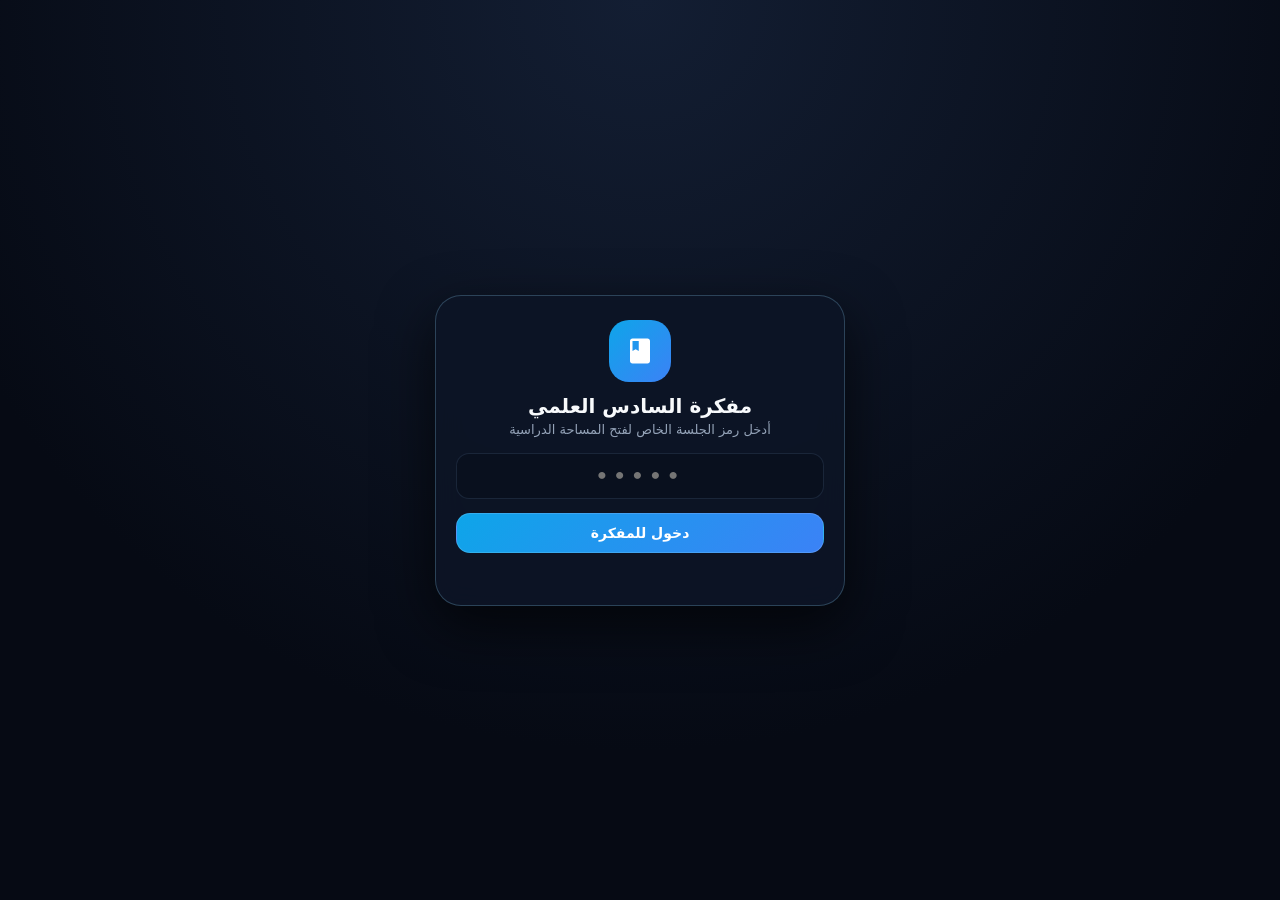
==== commit 9b18c4d2: "Update index.html" ====
--- a/index.html
+++ b/index.html
@@ -3,17 +3,17 @@
 <head>
     <meta charset="UTF-8">
     <meta name="viewport" content="width=device-width, initial-scale=1.0, maximum-scale=1.0, user-scalable=no, interactive-widget=resizes-content">
-    <meta name="theme-color" content="#0a1024">
+    <meta name="theme-color" content="#060a14">
     <meta name="apple-mobile-web-app-capable" content="yes">
     <meta name="apple-mobile-web-app-status-bar-style" content="black-translucent">
     <title>مفكرة دراسية - السادس العلمي</title>
-    <link rel="manifest" href="./manifest.json?v=7">
+    <link rel="manifest" href="./manifest.json?v=10">
     <link rel="icon" type="image/png" href="./icon-192.png">
     <link rel="apple-touch-icon" href="./icon-192.png">
     <link rel="preconnect" href="https://fonts.googleapis.com">
     <link rel="preconnect" href="https://fonts.gstatic.com" crossorigin>
     <link href="https://fonts.googleapis.com/css2?family=Cairo:wght@400;600;700;800&family=IBM+Plex+Sans+Arabic:wght@400;500;600;700&family=Readex+Pro:wght@400;500;600;700&family=Tajawal:wght@400;500;700;800&display=swap" rel="stylesheet">
-    <link rel="stylesheet" href="./style.css?v=6">
+    <link rel="stylesheet" href="./style.css?v=10">
 </head>
 <body>
 
@@ -30,8 +30,44 @@
             <h2>مفكرة السادس العلمي</h2>
             <p class="sub">أدخل رمز الجلسة الخاص لفتح المساحة الدراسية</p>
             <input type="password" id="gatePin" class="input pin-field" placeholder="•••••" autocomplete="off" onkeydown="if(event.key==='Enter'){event.preventDefault(); verifyGate();}">
-            <button class="btn" onclick="verifyGate()">دخول للمنصة</button>
+            <button class="btn" onclick="verifyGate()">دخول للمفكرة</button>
             <div class="err-text" id="gateErr"></div>
+        </div>
+    </div>
+
+    <!-- ==================== 1.5 شاشة التمويه الحقيقية (الرمز الوهمي Decoy PIN) ==================== -->
+    <div id="decoyStudyScreen" style="display:none;">
+        <div class="decoy-wrap">
+            <div class="decoy-header">
+                <div>
+                    <h3>📚 مفكرة السادس العلمي</h3>
+                    <span>ملخصاتك وملاحظاتك اليومية</span>
+                </div>
+                <button class="btn btn-outline btn-sm" onclick="quickLock()">🔒 قفل</button>
+            </div>
+            <div class="decoy-tabs">
+                <button class="decoy-tab active" onclick="switchDecoyTab('notes', this)">📝 ملاحظاتي</button>
+                <button class="decoy-tab" onclick="switchDecoyTab('laws', this)">📐 قوانين مهمة</button>
+                <button class="decoy-tab" onclick="switchDecoyTab('plan', this)">📅 جدول المراجعة</button>
+            </div>
+            <div id="decoyTab-notes" class="decoy-pane active">
+                <div style="display:flex; gap:8px; margin-bottom:12px;">
+                    <input type="text" id="decoyNoteInp" class="input" placeholder="أضف ملاحظة دراسية جديدة..." onkeydown="if(event.key==='Enter'){event.preventDefault(); addDecoyNote();}">
+                    <button class="btn" style="width:85px;" onclick="addDecoyNote()">حفظ</button>
+                </div>
+                <div id="decoyNotesList"></div>
+            </div>
+            <div id="decoyTab-laws" class="decoy-pane">
+                <div class="decoy-card"><strong>⚡ الفيزياء — المتسعات:</strong><p>C = Q / ΔV &nbsp;|&nbsp; E = ½ C (ΔV)² &nbsp;|&nbsp; C_k = k · C</p></div>
+                <div class="decoy-card"><strong>🧪 الكيمياء — الاتزان الكيميائي:</strong><p>Kp = Kc (RT)^Δng &nbsp;|&nbsp; ΔG° = ΔH° - TΔS° &nbsp;|&nbsp; pH + pOH = 14</p></div>
+                <div class="decoy-card"><strong>📐 الرياضيات — التفاضل والتكامل:</strong><p>d/dx (sin x) = cos x &nbsp;|&nbsp; ∫ e^x dx = e^x + C &nbsp;|&nbsp; z = r(cosθ + i sinθ)</p></div>
+                <div class="decoy-card"><strong>🧬 الأحياء — الانقسامات:</strong><p>الطور التمهيدي ← الاستوائي ← الانفصالي ← النهائي</p></div>
+            </div>
+            <div id="decoyTab-plan" class="decoy-pane">
+                <div class="decoy-card"><strong>🌅 الصباح (8:00 - 11:00):</strong><p>الرياضيات — حل تمارين وزارية (الفصل الثالث والرابع)</p></div>
+                <div class="decoy-card"><strong>☀️ الظهر (1:30 - 4:00):</strong><p>الفيزياء — مراجعة كلاميات ومسائل الحث الكهرومغناطيسي</p></div>
+                <div class="decoy-card"><strong>🌙 المساء (7:00 - 10:00):</strong><p>الكيمياء والأحياء — حفظيات وتعاليل + اختبار سريع</p></div>
+            </div>
         </div>
     </div>
 
@@ -85,9 +121,9 @@
         </div>
     </div>
 
-    <!-- ==================== 3. التطبيق الرئيسي السلس ==================== -->
+    <!-- ==================== 3. التطبيق الرئيسي الفخم (V10 Ultra) ==================== -->
     <div id="appShell">
-        <nav class="nav-bar">
+        <nav class="nav-bar floating-dock" id="mainNavBar">
             <button class="nav-item active" data-nav="chats" onclick="switchMainTab('chats')">
                 <svg viewBox="0 0 24 24"><path d="M20 2H4c-1.1 0-2 .9-2 2v18l4-4h14c1.1 0 2-.9 2-2V4c0-1.1-.9-2-2-2z"/></svg>
                 <span>الدردشة</span>
@@ -97,8 +133,8 @@
                 <span>المنشورات</span>
             </button>
             <button class="nav-item" data-nav="spaces" onclick="switchMainTab('spaces')">
-                <svg viewBox="0 0 24 24"><path d="M16 11c1.66 0 2.99-1.34 2.99-3S17.66 5 16 5c-1.66 0-3 1.34-3 3s1.34 3 3 3zm-8 0c1.66 0 2.99-1.34 2.99-3S9.66 5 8 5C6.34 5 5 6.34 5 8s1.34 3 3 3zm0 2c-2.33 0-7 1.17-7 3.5V19h14v-2.5c0-2.33-4.67-3.5-7-3.5zm8 0c-.29 0-.62.02-.97.05 1.16.84 1.97 1.97 1.97 3.45V19h6v-2.5c0-2.33-4.67-3.5-7-3.5z"/></svg>
-                <span>المساحات</span>
+                <svg viewBox="0 0 24 24"><path d="M4 8h4V4H4v4zm6 12h4v-4h-4v4zm-6 0h4v-4H4v4zm0-6h4v-4H4v4zm6 0h4v-4h-4v4zm6-10v4h4V4h-4zm-6 4h4V4h-4v4zm6 6h4v-4h-4v4zm0 6h4v-4h-4v4z"/></svg>
+                <span>المزيد</span>
             </button>
             <button class="nav-item" data-nav="games" onclick="switchMainTab('games')" style="position:relative;">
                 <svg viewBox="0 0 24 24"><path d="M21 6H3c-1.1 0-2 .9-2 2v8c0 1.1.9 2 2 2h18c1.1 0 2-.9 2-2V8c0-1.1-.9-2-2-2zm-10 7H8v3H6v-3H3v-2h3V8h2v3h3v2zm4.5 2c-.83 0-1.5-.67-1.5-1.5s.67-1.5 1.5-1.5 1.5.67 1.5 1.5-.67 1.5-1.5 1.5zm4-3c-.83 0-1.5-.67-1.5-1.5S18.67 9 19.5 9s1.5.67 1.5 1.5-.67 1.5-1.5 1.5z"/></svg>
@@ -111,13 +147,14 @@
             </button>
         </nav>
 
-        <div class="main-content">
-            <!-- ===== القسم 1: الدردشات والستوري ===== -->
+        <div class="main-content" id="mainViewsContainer">
+            <!-- ===== القسم 1: الدردشات والستوري والملاحظات والقنوات ===== -->
             <section class="tab-view active" id="view-chats">
                 <aside class="sidebar">
                     <div class="top-bar">
                         <h3>💬 المحادثات</h3>
-                        <div style="display:flex; gap:6px;">
+                        <div style="display:flex; gap:5px;">
+                            <button class="icon-btn" title="الذكاء الاصطناعي AI" onclick="openFutureModule('ai')" style="font-size:16px;">🤖</button>
                             <button class="icon-btn accent" title="بحث موحد عن حساب أو قناة @" onclick="openUnifiedSearchModal()">
                                 <svg viewBox="0 0 24 24"><path d="M15.5 14h-.79l-.28-.27A6.471 6.471 0 0 0 16 9.5 6.5 6.5 0 1 0 9.5 16c1.61 0 3.09-.59 4.23-1.57l.27.28v.79l5 4.99L20.49 19l-4.99-5zm-6 0C7.01 14 5 11.99 5 9.5S7.01 5 9.5 5 14 7.01 14 9.5 11.99 14 9.5 14z"/></svg>
                             </button>
@@ -135,8 +172,14 @@
                     <div class="search-wrap">
                         <div class="search-box">
                             <svg viewBox="0 0 24 24"><path d="M15.5 14h-.79l-.28-.27A6.471 6.471 0 0 0 16 9.5 6.5 6.5 0 1 0 9.5 16c1.61 0 3.09-.59 4.23-1.57l.27.28v.79l5 4.99L20.49 19l-4.99-5zm-6 0C7.01 14 5 11.99 5 9.5S7.01 5 9.5 5 14 7.01 14 9.5 11.99 14 9.5 14z"/></svg>
-                            <input type="text" id="localFilterInput" placeholder="فلترة محادثاتك الحالية..." oninput="renderChatsSidebar()">
-                        </div>
+                            <input type="text" id="localFilterInput" placeholder="بحث في محادثاتك وقنواتك..." oninput="renderChatsSidebar()">
+                        </div>
+                    </div>
+
+                    <div class="chat-filter-bar" id="chatFilterBar">
+                        <button type="button" class="cf-pill active" data-cf="all" onclick="setSidebarFilter('all')">الكل</button>
+                        <button type="button" class="cf-pill" data-cf="dm" onclick="setSidebarFilter('dm')">خاص</button>
+                        <button type="button" class="cf-pill" data-cf="spaces" onclick="setSidebarFilter('spaces')">قنوات ومجموعات</button>
                     </div>
 
                     <div class="list-scroll" id="chatsListEl"></div>
@@ -148,10 +191,11 @@
                             <svg viewBox="0 0 24 24"><path d="M20 2H4c-1.1 0-2 .9-2 2v18l4-4h14c1.1 0 2-.9 2-2V4c0-1.1-.9-2-2-2z"/></svg>
                         </div>
                         <h3 style="color:var(--text); margin-bottom:6px;">مساحتك الخاصة جاهزة</h3>
-                        <p style="font-size:13px; margin-bottom:16px;">سلاسة تامة، تفاعلات فورية، ومراسلة حتى على أضعف نت</p>
+                        <p style="font-size:13px; margin-bottom:16px;">سلاسة فائقة، تفاعلات سحرية، ذكاء اصطناعي، ومراسلة فورية</p>
                         <div style="display:flex; gap:8px; flex-wrap:wrap; justify-content:center;">
                             <button class="btn btn-sm" onclick="openUnifiedSearchModal()">🔍 بحث باليوزر (@)</button>
-                            <button class="btn btn-sm btn-outline" onclick="openSavedMessages()">🔖 الرسائل المحفوظة</button>
+                            <button class="btn btn-sm btn-outline" onclick="openFutureModule('ai')">🤖 مساعد AI</button>
+                            <button class="btn btn-sm btn-outline" onclick="openSavedMessages()">🔖 المحفوظة</button>
                         </div>
                     </div>
 
@@ -175,8 +219,31 @@
                                     <svg viewBox="0 0 24 24"><path d="M17 10.5V7c0-.55-.45-1-1-1H4c-.55 0-1 .45-1 1v10c0 .55.45 1 1 1h12c.55 0 1-.45 1-1v-3.5l4 4v-11l-4 4z"/></svg>
                                 </button>
                                 <button class="pill-act" id="btnPollCreate" style="display:none;" title="إنشاء استطلاع رأي" onclick="openCreatePollModal()">📊</button>
-                                <button class="pill-act danger" id="btnClearLocal" title="تنظيف المحادثة من عندي فقط" onclick="clearChatForMe()">🗑️</button>
-                            </div>
+                                <button class="pill-act" id="btnSearchChat" title="بحث داخل المحادثة" onclick="toggleInChatSearch()">🔍</button>
+                                <button class="pill-act" id="btnChatToolsMenu" title="أدوات المحادثة السحرية" onclick="toggleChatToolsMenu()">⋮</button>
+                            </div>
+
+                            <!-- قائمة أدوات المحادثة الشاملة (V10) -->
+                            <div id="chatToolsDropdown">
+                                <button class="pop-item dm-only-tool" onclick="toggleChatToolsMenu(false); window.sendLiveHeartbeat && window.sendLiveHeartbeat()">💓 &nbsp; إرسال نبضة حية</button>
+                                <button class="pop-item dm-only-tool" onclick="toggleChatToolsMenu(false); window.startListenTogetherPicker && window.startListenTogetherPicker()">🎧 &nbsp; نسمع أغنية سوا</button>
+                                <button class="pop-item dm-only-tool" onclick="toggleChatToolsMenu(false); window.openDailyPromptModal && window.openDailyPromptModal()">💌 &nbsp; سؤال اليوم السري</button>
+                                <button class="pop-item dm-only-tool" onclick="toggleChatToolsMenu(false); window.openLiveDrawModal && window.openLiveDrawModal()">🎨 &nbsp; ارسم وياي لايف</button>
+                                <button class="pop-item dm-only-tool" onclick="toggleChatToolsMenu(false); window.openTimeCapsuleModal && window.openTimeCapsuleModal()">⏳ &nbsp; كبسولة زمن (رسالة بوقت)</button>
+                                <button class="pop-item dm-only-tool" id="menuVanishBtn" onclick="toggleChatToolsMenu(false); window.toggleVanishMode && window.toggleVanishMode()">👻 &nbsp; تفعيل الوضع المختفي</button>
+                                <button class="pop-item dm-only-tool" onclick="toggleChatToolsMenu(false); window.openSharedWpModal && window.openSharedWpModal()">🖼️ &nbsp; خلفية لكلا الطرفين</button>
+                                <button class="pop-item" onclick="toggleChatToolsMenu(false); openMediaGalleryModal()">📂 &nbsp; معرض الوسائط والملفات</button>
+                                <button class="pop-item space-only-tool" style="display:none;" onclick="toggleChatToolsMenu(false); openSpaceInfoModal()">ℹ️ &nbsp; معلومات القناة / المجموعة</button>
+                                <button class="pop-item dm-only-tool" style="color:#fb7185;" onclick="toggleChatToolsMenu(false); clearChatForMe()">🗑️ &nbsp; تنظيف المحادثة من عندي</button>
+                                <div id="futureChatToolsSlot"></div>
+                            </div>
+                        </div>
+
+                        <!-- شريط البحث داخل المحادثة -->
+                        <div id="inChatSearchBar">
+                            <input type="text" id="inChatSearchInp" placeholder="ابحث عن أي كلمة بالمحادثة..." oninput="runInChatSearch(this.value)">
+                            <span id="inChatSearchCount"></span>
+                            <button type="button" class="icon-btn" style="width:30px; height:30px;" onclick="toggleInChatSearch(false)">✕</button>
                         </div>
 
                         <div id="pinnedBar">
@@ -189,6 +256,14 @@
 
                         <div class="messages-area" id="messagesList"></div>
 
+                        <!-- فقاعة «يكتب الآن» المتحركة داخل المحادثة -->
+                        <div id="typingBubbleWrap">
+                            <div class="typing-bubble">
+                                <span id="typingBubbleName">يكتب</span>
+                                <div class="typing-dots"><i></i><i></i><i></i></div>
+                            </div>
+                        </div>
+
                         <div id="replyPreviewBar">
                             <div class="reply-bar-info">
                                 <strong id="replyPreviewSender">رد على</strong>
@@ -197,15 +272,24 @@
                             <button class="icon-btn" style="width:30px; height:30px;" onclick="cancelReplyOrEdit()">✕</button>
                         </div>
 
-                        <div id="formatBar">
-                            <button type="button" onclick="applyTextFormat('bold')" title="عريض"><b>عريض</b></button>
-                            <button type="button" onclick="applyTextFormat('italic')" title="مائل"><i>مائل</i></button>
-                            <button type="button" onclick="applyTextFormat('underline')" title="تسطير"><u>تسطير</u></button>
-                            <button type="button" onclick="applyTextFormat('strike')" title="مشطوب"><s>مشطوب</s></button>
-                            <button type="button" onclick="applyTextFormat('spoiler')" title="تشويش (مخفي)">🌫️ تشويش</button>
-                            <button type="button" onclick="applyTextFormat('code')" title="رمز">&lt;رمز&gt;</button>
-                            <button type="button" onclick="applyTextFormat('quote')" title="اقتباس">❝ اقتباس</button>
-                            <button type="button" onclick="applyTextFormat('link')" title="إنشاء رابط">🔗 رابط</button>
+                        <!-- شريط الأدوات السحرية وتنسيق النص الموحد -->
+                        <div id="chatExtrasTray">
+                            <div class="extras-row" id="magicModeRow">
+                                <button type="button" class="fx-opt-btn" id="scratchModeBtn" onclick="window.toggleScratchMode && window.toggleScratchMode()">🪄 رسالة كشط بالإصبع</button>
+                                <button type="button" class="fx-opt-btn" onclick="toggleChatExtras(false); window.openTimeCapsuleModal && window.openTimeCapsuleModal()">⏳ كبسولة زمن</button>
+                                <button type="button" class="fx-opt-btn" onclick="insertAiMention()">🤖 اسأل @ai هنا</button>
+                            </div>
+                            <div class="extras-row" id="effectPickerRow"></div>
+                            <div class="extras-row" id="formatBar">
+                                <button type="button" onclick="applyTextFormat('bold')" title="عريض"><b>عريض</b></button>
+                                <button type="button" onclick="applyTextFormat('italic')" title="مائل"><i>مائل</i></button>
+                                <button type="button" onclick="applyTextFormat('underline')" title="تسطير"><u>تسطير</u></button>
+                                <button type="button" onclick="applyTextFormat('strike')" title="مشطوب"><s>مشطوب</s></button>
+                                <button type="button" onclick="applyTextFormat('spoiler')" title="تشويش">🌫️ تشويش</button>
+                                <button type="button" onclick="applyTextFormat('code')" title="رمز">&lt;رمز&gt;</button>
+                                <button type="button" onclick="applyTextFormat('quote')" title="اقتباس">❝ اقتباس</button>
+                                <button type="button" onclick="applyTextFormat('link')" title="رابط">🔗 رابط</button>
+                            </div>
                         </div>
 
                         <div class="input-area">
@@ -213,6 +297,7 @@
                                 <button class="pop-item" onclick="toggleMediaMenu(false); document.getElementById('imgInput').click()">📷 &nbsp; صورة عادية</button>
                                 <button class="pop-item" id="voAttachBtn" onclick="toggleMediaMenu(false); document.getElementById('voImgInput').click()">💣 &nbsp; صورة عرض لمرة واحدة</button>
                                 <button class="pop-item" onclick="toggleMediaMenu(false); document.getElementById('vidInput').click()">🎬 &nbsp; فيديو قصير</button>
+                                <button class="pop-item" onclick="toggleMediaMenu(false); window.openAiImageGenerator && window.openAiImageGenerator(true)">🎨 &nbsp; توليد صورة بالـ AI</button>
                                 <button class="pop-item" id="pollAttachBtn" style="display:none;" onclick="toggleMediaMenu(false); openCreatePollModal()">📊 &nbsp; إنشاء استطلاع رأي</button>
                             </div>
                             <input type="file" id="imgInput" accept="image/*" style="display:none" onchange="handleSendImage(event, false)">
@@ -224,15 +309,15 @@
 
                             <div id="inputNormalBar">
                                 <button class="icon-btn" onclick="toggleStickerDrawer()" title="رموز وملصقات" id="stickerBtn">😊</button>
-                                <button class="icon-btn" onclick="toggleFormatBar()" title="تنسيق النص (عريض/تشويش/اقتباس)" id="formatBtn" style="font-size:13px; font-weight:800;">Aa</button>
-                                <textarea id="msgInput" rows="1" placeholder="الرسالة..." oninput="handleMsgInputResize(this); handleTyping();" onkeydown="handleMsgKeydown(event)"></textarea>
+                                <textarea id="msgInput" rows="1" placeholder="اكتب رسالة أو @ai..." oninput="handleMsgInputResize(this); handleTyping();" onkeydown="handleMsgKeydown(event)"></textarea>
+                                <button class="icon-btn" onclick="toggleChatExtras()" title="تأثيرات وسحر وتنسيق" id="fxToggleBtn">✨</button>
                                 <button class="icon-btn" onclick="toggleMediaMenu()" title="إرفاق وسائط">
                                     <svg viewBox="0 0 24 24"><path d="M16.5 6v11.5c0 2.21-1.79 4-4 4s-4-1.79-4-4V5a2.5 2.5 0 0 1 5 0v10.5c0 .55-.45 1-1 1s-1-.45-1-1V6H10v9.5a2.5 2.5 0 0 0 5 0V5c0-2.21-1.79-4-4-4S7 2.79 7 5v12.5c0 3.04 2.46 5.5 5.5 5.5s5.5-2.46 5.5-5.5V6h-1.5z"/></svg>
                                 </button>
-                                <button class="icon-btn" id="micBtn" onclick="startRecording()" title="بصمة صوتية">
+                                <button class="icon-btn morph-btn" id="micBtn" onclick="startRecording()" title="بصمة صوتية">
                                     <svg viewBox="0 0 24 24"><path d="M12 14c1.66 0 3-1.34 3-3V5c0-1.66-1.34-3-3-3S9 3.34 9 5v6c0 1.66 1.34 3 3 3zm5.91-3c-.49 0-.9.36-.98.85C16.52 14.2 14.47 16 12 16s-4.52-1.8-4.93-4.15a.998.998 0 0 0-.98-.85c-.61 0-1.09.54-1 1.14.49 3 2.89 5.35 5.91 5.78V20c0 .55.45 1 1 1s1-.45 1-1v-2.08c3.02-.43 5.42-2.78 5.91-5.78.1-.6-.39-1.14-1-1.14z"/></svg>
                                 </button>
-                                <button class="send-circle" id="sendBtn" onclick="sendTextMessage()">
+                                <button class="send-circle morph-btn" id="sendBtn" style="display:none;" onclick="sendTextMessage()" title="إرسال">
                                     <svg viewBox="0 0 24 24" style="transform:rotate(180deg);"><path d="M2.01 21L23 12 2.01 3 2 10l15 2-15 2z"/></svg>
                                 </button>
                             </div>
@@ -275,17 +360,44 @@
                 </div>
             </section>
 
-            <!-- ===== القسم 3: القنوات والمجموعات ===== -->
+            <!-- ===== القسم 3: المزيد (المساحات + الذكاء الاصطناعي + غرفة المراجعة + الإضافات) ===== -->
             <section class="tab-view" id="view-spaces">
                 <div class="spaces-wrap">
                     <div class="top-bar">
-                        <h3>📢 القنوات والمجموعات</h3>
+                        <h3>✨ المزيد والإضافات</h3>
                         <div style="display:flex; gap:6px;">
                             <button class="btn btn-sm btn-outline" onclick="openUnifiedSearchModal()">🔍 بحث باليوزر</button>
-                            <button class="btn btn-sm" onclick="openCreateSpaceModal()">➕ إنشاء</button>
-                        </div>
-                    </div>
-                    <div class="list-scroll" id="spacesListEl"></div>
+                            <button class="btn btn-sm" onclick="openCreateSpaceModal()">➕ قناة/مجموعة</button>
+                        </div>
+                    </div>
+                    <div class="list-scroll" style="padding:12px;">
+                        <div class="hub-section-title">🚀 عالم المنصة الفائق (V10)</div>
+                        <div class="future-grid" id="futureModulesGrid">
+                            <div class="future-card ai-card" onclick="openFutureModule('ai')">
+                                <span class="fc-icon">🤖</span>
+                                <strong>الذكاء الاصطناعي AI</strong>
+                                <span class="fc-sub">أستاذ السادس + دردشة + صور</span>
+                            </div>
+                            <div class="future-card study-card" onclick="openFutureModule('study')">
+                                <span class="fc-icon">⏱️</span>
+                                <strong>غرفة المراجعة</strong>
+                                <span class="fc-sub">مؤقت جماعي + مطر + أهداف</span>
+                            </div>
+                            <div class="future-card" onclick="openFutureModule('music_hub')">
+                                <span class="fc-icon">🎵</span>
+                                <strong>مكتبة الأغاني</strong>
+                                <span class="fc-sub">مقترحات عراقية ورومانسية</span>
+                            </div>
+                            <div class="future-card" onclick="openFutureModule('reels')">
+                                <span class="fc-icon">🎬</span>
+                                <strong>قسم الريلز</strong>
+                                <span class="fc-sub">تحديثنا القادم (تيك وإنستا)</span>
+                            </div>
+                        </div>
+
+                        <div class="hub-section-title" style="margin-top:16px;">📢 قنواتي ومجموعاتي</div>
+                        <div id="spacesListEl"></div>
+                    </div>
                 </div>
             </section>
 
@@ -318,6 +430,9 @@
                             <div id="myProfTag" class="handle-ltr" dir="ltr">@H</div>
                             <p id="myProfBio" style="font-size:13.5px; color:var(--text-dim); margin:6px 0 10px;"></p>
 
+                            <!-- شريط حالة المود السريعة (يملأه premium.js) -->
+                            <div id="myMoodBarSlot"></div>
+
                             <div class="prof-stats">
                                 <div><strong id="stMyPosts">0</strong><span>منشور</span></div>
                                 <div><strong id="stMyFriends">0</strong><span>صديق</span></div>
@@ -338,10 +453,35 @@
                     </div>
                 </div>
             </section>
+
+            <!-- ===== القسم 6: غرفة المراجعة الجماعية (يُدار بواسطة study.js) ===== -->
+            <section class="tab-view" id="view-study"></section>
+
+            <!-- ===== القسم 7: المساعد الذكي AI (يُدار بواسطة ai.js) ===== -->
+            <section class="tab-view" id="view-ai"></section>
+
+            <!-- حاوية مخصصة لأي أقسام إضافية مستقبلية -->
+            <section class="tab-view" id="view-custom-slot"></section>
         </div>
     </div>
 
     <!-- ==================== النوافذ المنبثقة ==================== -->
+
+    <!-- معرض وسائط المحادثة (صور، فيديوهات، بصمات) -->
+    <div class="modal-bg sheet-bg" id="mediaGalleryModal" onclick="if(event.target===this) this.style.display='none'">
+        <div class="bottom-sheet" style="max-height:82dvh; display:flex; flex-direction:column;">
+            <div style="display:flex; justify-content:space-between; align-items:center; margin-bottom:10px;">
+                <h4>📂 معرض وسائط المحادثة</h4>
+                <button class="icon-btn" style="width:32px; height:32px;" onclick="document.getElementById('mediaGalleryModal').style.display='none'">✕</button>
+            </div>
+            <div class="tabs" style="margin-bottom:10px;">
+                <button class="tab-btn active" id="mgTabImgs" onclick="switchMediaGalleryTab('images')">🖼️ صور</button>
+                <button class="tab-btn" id="mgTabVids" onclick="switchMediaGalleryTab('videos')">🎬 فيديو</button>
+                <button class="tab-btn" id="mgTabAuds" onclick="switchMediaGalleryTab('audios')">🎤 بصمات</button>
+            </div>
+            <div id="mediaGalleryBody" style="flex:1; overflow-y:auto; max-height:55dvh;"></div>
+        </div>
+    </div>
 
     <div class="modal-bg" id="unifiedSearchModal" onclick="if(event.target===this) this.style.display='none'">
         <div class="glass-card" style="max-width:410px;">
@@ -369,7 +509,7 @@
     <div class="modal-bg" id="createStoryModal" onclick="if(event.target===this) this.style.display='none'">
         <div class="glass-card" style="max-width:410px;">
             <h3>✨ إضافة قصة جديدة (24 ساعة)</h3>
-            <p class="sub">نص أو صورة أو فيديو قصير مع مشاهدين وتفاعل حي</p>
+            <p class="sub">نص أو صورة مع أغنية، أو فيديو قصير</p>
             <div class="tabs">
                 <button class="tab-btn active" id="stTabText" onclick="switchStoryType('text')">📝 نص</button>
                 <button class="tab-btn" id="stTabImg" onclick="switchStoryType('image')">🖼️ صورة</button>
@@ -387,6 +527,7 @@
                 <div style="font-size:11.5px; color:var(--text-dim); margin-bottom:8px;">الحد الأقصى للفيديو السريع: 4.5 ميجابايت حتى يفتح بسرعة على النت الضعيف</div>
                 <input type="text" id="storyVidCaption" class="input" placeholder="وصف مختصر (اختياري)">
             </div>
+            <div id="storyMusicDraftSlot" style="margin-top:10px;"></div>
             <button class="btn" style="margin-top:14px;" onclick="publishStory()">نشر القصة 🚀</button>
         </div>
     </div>
@@ -729,8 +870,8 @@
         <div class="admin-wrap">
             <div style="display:flex; justify-content:space-between; align-items:center; margin-bottom:16px;">
                 <div>
-                    <h2 style="color:var(--accent);">🛡️ لوحة تحكم المطور</h2>
-                    <span style="font-size:12px; color:var(--text-dim);">توثيق الحسابات والقنوات بأمرك فقط، البلاغات، والأمان</span>
+                    <h2 style="color:var(--accent);">🛡️ لوحة تحكم المطور (V10)</h2>
+                    <span style="font-size:12px; color:var(--text-dim);">التوثيق، الأمان، الرمز الوهمي، وإعدادات الذكاء الاصطناعي</span>
                 </div>
                 <button class="btn btn-outline btn-sm" onclick="quickLock()">🔒 خروج</button>
             </div>
@@ -739,6 +880,38 @@
                 <div class="stat-card"><h3 id="admStatUsers">0</h3><span>الحسابات</span></div>
                 <div class="stat-card"><h3 id="admStatOnline" style="color:var(--success);">0</h3><span>متصل الآن</span></div>
                 <div class="stat-card"><h3 id="admStatSpaces">0</h3><span>القنوات/المجموعات</span></div>
+            </div>
+
+            <div class="adm-section">
+                <h4>🤖 إعدادات الذكاء الاصطناعي (AI)</h4>
+                <div style="font-size:12px; color:var(--text-dim); margin-bottom:8px;">يعمل تلقائياً بالوضع المجاني، وتگدر تحط مفتاح Gemini أو Groq المجاني هنا بأمان (ينحفظ بقاعدة البيانات مو بـ GitHub) لسرعة صاروخية:</div>
+                <div class="form-group">
+                    <select id="admAiProvider" class="input">
+                        <option value="free">مجاني تلقائي (بدون مفتاح API)</option>
+                        <option value="gemini">Google Gemini (سريع جداً ومجاني)</option>
+                        <option value="groq">Groq Llama 3 (فائق السرعة ومجاني)</option>
+                    </select>
+                </div>
+                <div style="display:flex; gap:8px;">
+                    <input type="password" id="admAiKey" class="input" placeholder="مفتاح API (اختياري لـ Gemini أو Groq)" dir="ltr">
+                    <button class="btn" style="width:110px;" onclick="adminSaveAiConfig()">حفظ AI</button>
+                </div>
+            </div>
+
+            <div class="adm-section">
+                <h4>⚡ مفاتيح التحكم، الرمز السري، والرمز الوهمي (Decoy PIN)</h4>
+                <div style="display:grid; grid-template-columns:1fr 1fr; gap:10px; margin-bottom:10px;">
+                    <button class="btn" id="admLockBtn" onclick="adminToggleSystemLock()">...</button>
+                    <button class="btn" id="admRegBtn" onclick="adminToggleRegistration()">...</button>
+                </div>
+                <div style="display:flex; gap:8px; margin-bottom:8px;">
+                    <input type="text" id="admNewPin" class="input" placeholder="تغيير رمز البوابة الحقيقي">
+                    <button class="btn" style="width:110px;" onclick="adminUpdatePin()">تحديث</button>
+                </div>
+                <div style="display:flex; gap:8px;">
+                    <input type="text" id="admDecoyPin" class="input" placeholder="الرمز الوهمي لمفكرة السادس (افتراضي: 1234)">
+                    <button class="btn btn-outline" style="width:110px;" onclick="adminUpdateDecoyPin()">تحديث</button>
+                </div>
             </div>
 
             <div class="adm-section">
@@ -750,18 +923,6 @@
             </div>
 
             <div class="adm-section">
-                <h4>⚡ مفاتيح التحكم والأمان</h4>
-                <div style="display:grid; grid-template-columns:1fr 1fr; gap:10px; margin-bottom:10px;">
-                    <button class="btn" id="admLockBtn" onclick="adminToggleSystemLock()">...</button>
-                    <button class="btn" id="admRegBtn" onclick="adminToggleRegistration()">...</button>
-                </div>
-                <div style="display:flex; gap:8px;">
-                    <input type="text" id="admNewPin" class="input" placeholder="تغيير رمز البوابة السري">
-                    <button class="btn" style="width:110px;" onclick="adminUpdatePin()">تحديث</button>
-                </div>
-            </div>
-
-            <div class="adm-section">
                 <h4>✅ طلبات التوثيق الواردة (حسابات وقنوات)</h4>
                 <div id="admVerifyReqs">لا توجد طلبات حالياً</div>
             </div>
@@ -798,9 +959,11 @@
 
     <script src="https://www.gstatic.com/firebasejs/8.10.1/firebase-app.js"></script>
     <script src="https://www.gstatic.com/firebasejs/8.10.1/firebase-database.js"></script>
-    <script src="./core.js?v=6"></script>
-    <script src="./features.js?v=6"></script>
-    <script src="./games.js?v=6"></script>
-    <script src="./premium.js?v=7"></script>
+    <script src="./core.js?v=10"></script>
+    <script src="./features.js?v=10"></script>
+    <script src="./games.js?v=10"></script>
+    <script src="./premium.js?v=10"></script>
+    <script src="./study.js?v=10"></script>
+    <script src="./ai.js?v=10"></script>
 </body>
 </html>
--- a/style.css
+++ b/style.css
@@ -4,11 +4,11 @@
 [data-font="readex"] { --font-family: 'Readex Pro', system-ui, -apple-system, sans-serif; }
 [data-font="cairo"] { --font-family: 'Cairo', system-ui, -apple-system, sans-serif; }
 
-/* ==================== 5 ثيمات زجاجية خفيفة وسلسة (صفر حرارة) ==================== */
+/* ==================== 5 ثيمات زجاجية خفيفة وسلسة (60fps صفر حرارة) ==================== */
 :root, [data-theme="midnight"] {
     --bg-main: #060a14;
     --bg-panel: #0c1322;
-    --bg-glass: rgba(13, 21, 38, 0.84);
+    --bg-glass: rgba(13, 21, 38, 0.88);
     --bg-card: #131e33;
     --bg-hover: #1b2a47;
     --glass-inner: #09101e;
@@ -31,7 +31,7 @@
 [data-theme="obsidian"] {
     --bg-main: #050508;
     --bg-panel: #0c0c12;
-    --bg-glass: rgba(16, 15, 24, 0.86);
+    --bg-glass: rgba(16, 15, 24, 0.90);
     --bg-card: #161622;
     --bg-hover: #212033;
     --glass-inner: #09090e;
@@ -54,7 +54,7 @@
 [data-theme="emerald"] {
     --bg-main: #040f0c;
     --bg-panel: #091a15;
-    --bg-glass: rgba(10, 29, 23, 0.86);
+    --bg-glass: rgba(10, 29, 23, 0.90);
     --bg-card: #102821;
     --bg-hover: #173a30;
     --glass-inner: #06130f;
@@ -77,7 +77,7 @@
 [data-theme="amethyst"] {
     --bg-main: #0a0510;
     --bg-panel: #140b1f;
-    --bg-glass: rgba(24, 13, 36, 0.86);
+    --bg-glass: rgba(24, 13, 36, 0.90);
     --bg-card: #1e122e;
     --bg-hover: #2c1b44;
     --glass-inner: #0e0717;
@@ -100,7 +100,7 @@
 [data-theme="amber"] {
     --bg-main: #090806;
     --bg-panel: #14110c;
-    --bg-glass: rgba(24, 19, 13, 0.88);
+    --bg-glass: rgba(24, 19, 13, 0.90);
     --bg-card: #201a12;
     --bg-hover: #2e2519;
     --glass-inner: #0e0b08;
@@ -153,10 +153,7 @@
     35% { opacity: 1; transform: translate(-50%,-50%) scale(1.25); }
     100% { opacity: 0; transform: translate(-50%,-50%) scale(1.45); }
 }
-@keyframes wavePulse {
-    0%, 100% { height: 6px; }
-    50% { height: 22px; }
-}
+@keyframes wavePulse { 0%, 100% { height: 6px; } 50% { height: 22px; } }
 @keyframes callPulse {
     0% { box-shadow: 0 0 0 0 var(--glow); }
     70% { box-shadow: 0 0 0 24px rgba(56, 189, 248, 0); }
@@ -400,7 +397,7 @@
 .tab-view { display: none; width: 100%; height: 100%; animation: fadeIn 0.16s ease; }
 .tab-view.active { display: flex; }
 
-/* ==================== الشريط الجانبي والستوري ==================== */
+/* ==================== الشريط الجانبي والستوري وفلاتر المحادثات ==================== */
 .sidebar { width: 100%; height: 100%; display: flex; flex-direction: column; background: var(--bg-panel); border-left: 1px solid var(--border); }
 @media (min-width: 860px) { .sidebar { width: 355px; flex-shrink: 0; } }
 
@@ -452,10 +449,37 @@
 }
 .story-item span { font-size: 11px; color: var(--text-dim); max-width: 64px; overflow: hidden; text-overflow: ellipsis; white-space: nowrap; font-weight: 600; }
 
-.search-wrap { padding: 8px 12px; }
+.search-wrap { padding: 8px 12px 4px; }
 .search-box { display: flex; align-items: center; gap: 8px; background: var(--glass-inner); border: 1px solid var(--border); border-radius: 14px; padding: 0 12px; }
 .search-box svg { width: 16px; height: 16px; fill: var(--text-dim); flex-shrink: 0; }
 .search-box input { flex: 1; background: transparent; border: none; color: var(--text); padding: 9px 0; font-size: 13px; outline: none; min-width: 0; }
+
+/* فلاتر المحادثات السريعة (الكل | خاص | قنوات ومجموعات) */
+.chat-filter-bar {
+    display: flex;
+    gap: 6px;
+    padding: 5px 12px 7px;
+    border-bottom: 1px solid var(--border);
+    flex-shrink: 0;
+}
+.cf-pill {
+    flex: 1;
+    padding: 6px 8px;
+    border-radius: 99px;
+    border: 1px solid var(--border);
+    background: var(--glass-inner);
+    color: var(--text-dim);
+    font-size: 12px;
+    font-weight: 700;
+    cursor: pointer;
+    white-space: nowrap;
+    transition: 0.16s;
+}
+.cf-pill.active {
+    background: var(--primary-grad);
+    border-color: transparent;
+    color: #fff;
+}
 
 .list-scroll { flex: 1; overflow-y: auto; padding: 6px 8px; }
 .chat-row { display: flex; align-items: center; gap: 11px; padding: 10px 11px; border-radius: 16px; cursor: pointer; margin-bottom: 3px; border: 1px solid transparent; }
@@ -469,7 +493,7 @@
 .chat-row-preview { font-size: 12.5px; color: var(--text-dim); white-space: nowrap; overflow: hidden; text-overflow: ellipsis; }
 .unread-dot { width: 10px; height: 10px; border-radius: 50%; background: var(--accent); flex-shrink: 0; }
 
-/* ==================== غرفة المحادثة (أسلوب تليگرام الخفيف 60fps) ==================== */
+/* ==================== غرفة المحادثة (V9 السريعة والمرتبة) ==================== */
 .chat-pane { flex: 1; height: 100%; display: flex; flex-direction: column; background: var(--bg-main); position: relative; }
 @media (max-width: 859px) {
     .chat-pane {
@@ -482,8 +506,8 @@
 .empty-chat { flex: 1; display: flex; flex-direction: column; align-items: center; justify-content: center; color: var(--text-dim); text-align: center; padding: 30px; }
 #activeChatView { display: none; flex-direction: column; height: 100%; width: 100%; overflow: hidden; }
 
-/* الهيدر الزجاجي العائم بالكبسولات نفس الصور */
 .chat-header {
+    position: relative;
     padding: 8px 10px;
     display: flex;
     align-items: center;
@@ -494,10 +518,10 @@
     -webkit-backdrop-filter: blur(12px);
     border-bottom: 1px solid var(--border);
     flex-shrink: 0;
-    z-index: 6;
+    z-index: 25;
 }
 .pill-btn {
-    width: 40px; height: 40px; border-radius: 50%;
+    width: 38px; height: 38px; border-radius: 50%;
     border: 1px solid var(--border); background: var(--bg-card);
     color: var(--text); display: inline-flex; align-items: center; justify-content: center;
     cursor: pointer; flex-shrink: 0;
@@ -528,11 +552,29 @@
     width: 34px; height: 34px; border-radius: 50%;
     border: none; background: transparent; color: var(--text);
     display: inline-flex; align-items: center; justify-content: center;
-    cursor: pointer;
+    cursor: pointer; font-size: 17px; font-weight: 800;
 }
 .pill-act:active { background: var(--bg-hover); }
 .pill-act.danger { color: #fb7185; }
 .pill-act svg { width: 18px; height: 18px; fill: currentColor; }
+
+/* قائمة أدوات المحادثة المنسدلة (⋮) */
+#chatToolsDropdown {
+    display: none;
+    position: absolute;
+    top: calc(100% + 6px);
+    left: 10px;
+    background: var(--bg-glass);
+    backdrop-filter: blur(16px);
+    -webkit-backdrop-filter: blur(16px);
+    border: 1px solid var(--border-bright);
+    border-radius: 18px;
+    padding: 7px;
+    width: 230px;
+    box-shadow: 0 16px 42px rgba(0, 0, 0, 0.72);
+    z-index: 60;
+}
+#chatToolsDropdown.open { display: block; animation: fadeIn 0.14s ease; }
 
 #pinnedBar {
     display: none; background: var(--bg-card);
@@ -543,7 +585,6 @@
 .pinned-content strong { color: var(--accent); font-size: 11px; display: block; }
 .pinned-content span { color: var(--text); white-space: nowrap; overflow: hidden; text-overflow: ellipsis; display: block; }
 
-/* خلفية المحادثة بدون blur ثقيل */
 .messages-area {
     flex: 1;
     overflow-y: auto;
@@ -569,7 +610,6 @@
 }
 [data-wp="clean"] .messages-area { background-image: none; }
 
-/* فاصل التاريخ وسط المحادثة (20 نوفمبر / اليوم) */
 .date-sep {
     align-self: center;
     background: rgba(20, 26, 42, 0.85);
@@ -636,7 +676,6 @@
 .reply-quote strong { display: block; color: var(--accent); font-size: 11px; }
 .reply-quote span { color: rgba(255, 255, 255, 0.82); display: block; white-space: nowrap; overflow: hidden; text-overflow: ellipsis; max-width: 220px; }
 
-/* تنسيقات النص (تشويش، رمز، اقتباس، رابط) */
 .msg-text { font-size: 14.5px; line-height: 1.58; white-space: pre-wrap; user-select: text; }
 .spoiler-txt {
     background: rgba(255, 255, 255, 0.22);
@@ -648,179 +687,72 @@
     transition: 0.22s;
 }
 .spoiler-txt.revealed { background: rgba(255, 255, 255, 0.08); color: inherit; filter: none; }
-.msg-code-inline {
-    background: rgba(0, 0, 0, 0.36);
-    padding: 1px 6px;
-    border-radius: 6px;
-    font-family: monospace;
-    font-size: 13px;
-    color: #93c5fd;
-}
-.msg-quote-block {
-    display: block;
-    border-right: 3px solid rgba(255, 255, 255, 0.5);
-    background: rgba(0, 0, 0, 0.18);
-    padding: 4px 8px;
-    border-radius: 6px;
-    margin: 4px 0;
-    font-style: italic;
-}
+.msg-code-inline { background: rgba(0, 0, 0, 0.36); padding: 1px 6px; border-radius: 6px; font-family: monospace; font-size: 13px; color: #93c5fd; }
+.msg-quote-block { display: block; border-right: 3px solid rgba(255, 255, 255, 0.5); background: rgba(0, 0, 0, 0.18); padding: 4px 8px; border-radius: 6px; margin: 4px 0; font-style: italic; }
 .msg-link { color: #93c5fd; text-decoration: underline; }
-
 .msg-img { max-width: 100%; max-height: 295px; border-radius: 13px; margin-top: 4px; cursor: pointer; display: block; object-fit: cover; }
 
-/* مشغّل البصمة الصوتية الاحترافي الخاص بالمنصة */
-.voice-player {
-    display: flex;
-    align-items: center;
-    gap: 10px;
-    min-width: 225px;
-    max-width: 280px;
-    padding: 4px 2px;
-}
-.vp-play {
-    width: 40px; height: 40px; border-radius: 50%;
-    border: none; background: rgba(255, 255, 255, 0.2);
-    color: #fff; font-size: 16px; cursor: pointer;
-    display: flex; align-items: center; justify-content: center;
-    flex-shrink: 0;
-}
+/* مشغّل البصمة الصوتية */
+.voice-player { display: flex; align-items: center; gap: 10px; min-width: 225px; max-width: 280px; padding: 4px 2px; }
+.vp-play { width: 40px; height: 40px; border-radius: 50%; border: none; background: rgba(255, 255, 255, 0.2); color: #fff; font-size: 16px; cursor: pointer; display: flex; align-items: center; justify-content: center; flex-shrink: 0; }
 .vp-body { flex: 1; min-width: 0; display: flex; flex-direction: column; gap: 5px; }
-.vp-wave {
-    display: flex; align-items: flex-end; gap: 2.5px;
-    height: 24px; cursor: pointer;
-}
-.vp-bar {
-    flex: 1; border-radius: 3px;
-    background: rgba(255, 255, 255, 0.34);
-    transition: background 0.15s;
-}
+.vp-wave { display: flex; align-items: flex-end; gap: 2.5px; height: 24px; cursor: pointer; }
+.vp-bar { flex: 1; border-radius: 3px; background: rgba(255, 255, 255, 0.34); transition: background 0.15s; }
 .vp-bar.played { background: #fff; }
 .vp-meta { display: flex; justify-content: space-between; align-items: center; font-size: 11px; color: rgba(255, 255, 255, 0.85); }
-.vp-speed {
-    background: rgba(0, 0, 0, 0.28); border: none; color: #fff;
-    font-size: 10.5px; font-weight: 800; padding: 2px 7px; border-radius: 99px; cursor: pointer;
-}
-
-/* مشغّل الفيديو الخاص بالمنصة */
-.custom-vid-box {
-    position: relative;
-    border-radius: 14px;
-    overflow: hidden;
-    background: #000;
-    margin-top: 4px;
-    max-width: 280px;
-    cursor: pointer;
-}
+.vp-speed { background: rgba(0, 0, 0, 0.28); border: none; color: #fff; font-size: 10.5px; font-weight: 800; padding: 2px 7px; border-radius: 99px; cursor: pointer; }
+
+/* مشغّل الفيديو الخاص */
+.custom-vid-box { position: relative; border-radius: 14px; overflow: hidden; background: #000; margin-top: 4px; max-width: 280px; cursor: pointer; }
 .custom-vid-box video { width: 100%; max-height: 260px; display: block; object-fit: cover; }
-.cvp-overlay-play {
-    position: absolute; inset: 0;
-    background: rgba(0, 0, 0, 0.34);
-    display: flex; align-items: center; justify-content: center;
-}
-.cvp-play-circle {
-    width: 52px; height: 52px; border-radius: 50%;
-    background: rgba(10, 16, 30, 0.78);
-    border: 2px solid rgba(255, 255, 255, 0.85);
-    color: #fff; font-size: 20px;
-    display: flex; align-items: center; justify-content: center;
-}
-.cvp-badge {
-    position: absolute; top: 8px; right: 8px;
-    background: rgba(0, 0, 0, 0.65); color: #fff;
-    font-size: 10.5px; font-weight: 700; padding: 2px 8px; border-radius: 99px;
-}
-.custom-full-vid {
-    position: relative; width: 100%; max-width: 520px;
-    background: #000; border-radius: 20px; overflow: hidden;
-    border: 1px solid var(--border-bright);
-}
+.cvp-overlay-play { position: absolute; inset: 0; background: rgba(0, 0, 0, 0.34); display: flex; align-items: center; justify-content: center; }
+.cvp-play-circle { width: 52px; height: 52px; border-radius: 50%; background: rgba(10, 16, 30, 0.78); border: 2px solid rgba(255, 255, 255, 0.85); color: #fff; font-size: 20px; display: flex; align-items: center; justify-content: center; }
+.cvp-badge { position: absolute; top: 8px; right: 8px; background: rgba(0, 0, 0, 0.65); color: #fff; font-size: 10.5px; font-weight: 700; padding: 2px 8px; border-radius: 99px; }
+.custom-full-vid { position: relative; width: 100%; max-width: 520px; background: #000; border-radius: 20px; overflow: hidden; border: 1px solid var(--border-bright); }
 .custom-full-vid video { width: 100%; max-height: 74dvh; display: block; }
-.cvp-controls {
-    display: flex; align-items: center; gap: 10px;
-    padding: 10px 14px; background: var(--bg-panel);
-}
-.cvp-btn {
-    width: 36px; height: 36px; border-radius: 50%;
-    border: none; background: var(--primary-grad); color: #fff;
-    font-size: 15px; cursor: pointer; flex-shrink: 0;
-}
+.cvp-controls { display: flex; align-items: center; gap: 10px; padding: 10px 14px; background: var(--bg-panel); }
+.cvp-btn { width: 36px; height: 36px; border-radius: 50%; border: none; background: var(--primary-grad); color: #fff; font-size: 15px; cursor: pointer; flex-shrink: 0; }
 .cvp-seek { flex: 1; accent-color: var(--accent); cursor: pointer; }
 .cvp-time { font-size: 12px; color: var(--text-dim); font-weight: 700; min-width: 40px; text-align: center; }
 
-/* تفاعلات داخل الفقاعة مع صورة المتفاعل (أسلوب تليگرام بالضبط) */
-.msg-bottom-row {
-    display: flex;
-    align-items: flex-end;
-    justify-content: space-between;
-    gap: 8px;
-    margin-top: 6px;
-    flex-wrap: wrap;
-}
+/* التفاعلات والوقت */
+.msg-bottom-row { display: flex; align-items: flex-end; justify-content: space-between; gap: 8px; margin-top: 6px; flex-wrap: wrap; }
 .in-bubble-reacts { display: flex; flex-wrap: wrap; gap: 5px; align-items: center; }
 .react-chip {
     display: inline-flex; align-items: center; gap: 5px;
-    background: rgba(0, 0, 0, 0.26);
-    border: 1px solid rgba(255, 255, 255, 0.14);
-    border-radius: 99px;
-    padding: 2px 8px 2px 5px;
-    font-size: 13px; font-weight: 700; color: #fff;
-    cursor: pointer;
+    background: rgba(0, 0, 0, 0.26); border: 1px solid rgba(255, 255, 255, 0.14);
+    border-radius: 99px; padding: 2px 8px 2px 5px; font-size: 13px; font-weight: 700; color: #fff; cursor: pointer;
 }
 .react-chip.mine { background: rgba(255, 255, 255, 0.22); border-color: rgba(255, 255, 255, 0.4); }
 .react-av {
     width: 18px; height: 18px; border-radius: 50%;
     background: var(--primary-grad); background-size: cover; background-position: center;
-    font-size: 9px; font-weight: 800; color: #fff;
-    display: inline-flex; align-items: center; justify-content: center;
+    font-size: 9px; font-weight: 800; color: #fff; display: inline-flex; align-items: center; justify-content: center;
     border: 1px solid rgba(255, 255, 255, 0.45);
 }
 
-/* تفاعلات القنوات المرتبة نفس تليگرام */
-.ch-reactions {
-    display: flex; flex-wrap: wrap; gap: 6px;
-    margin-top: 8px; padding-top: 8px; border-top: 1px solid var(--border);
-    align-items: center;
-}
-.ch-pill {
-    background: var(--bg-card); border: 1px solid var(--border);
-    color: var(--text); padding: 4px 10px; border-radius: 99px;
-    font-size: 13px; font-weight: 700; cursor: pointer;
-    display: inline-flex; align-items: center; gap: 5px;
-}
+.ch-reactions { display: flex; flex-wrap: wrap; gap: 6px; margin-top: 8px; padding-top: 8px; border-top: 1px solid var(--border); align-items: center; }
+.ch-pill { background: var(--bg-card); border: 1px solid var(--border); color: var(--text); padding: 4px 10px; border-radius: 99px; font-size: 13px; font-weight: 700; cursor: pointer; display: inline-flex; align-items: center; gap: 5px; }
 .ch-pill.mine { background: var(--primary-grad); border-color: transparent; color: #fff; }
-.ch-add-react {
-    width: 28px; height: 28px; border-radius: 50%;
-    border: 1px dashed var(--border-bright); background: transparent;
-    color: var(--text-dim); font-size: 15px; cursor: pointer;
-}
+.ch-add-react { width: 28px; height: 28px; border-radius: 50%; border: 1px dashed var(--border-bright); background: transparent; color: var(--text-dim); font-size: 15px; cursor: pointer; }
 
 .msg-footer { display: flex; align-items: center; gap: 5px; font-size: 10.5px; color: rgba(255, 255, 255, 0.72); margin-right: auto; }
 .ticks { font-weight: bold; font-size: 12px; }
 .ticks.seen { color: #7dd3fc; }
 .ticks.pending { color: #fbbf24; }
 
-.vo-card {
-    display: flex; align-items: center; gap: 10px;
-    background: rgba(0, 0, 0, 0.28); border: 1px dashed rgba(251, 191, 36, 0.65);
-    padding: 10px 14px; border-radius: 14px; margin-top: 4px;
-    cursor: pointer; font-weight: 700; font-size: 13.5px; color: #fde68a;
-}
+.vo-card { display: flex; align-items: center; gap: 10px; background: rgba(0, 0, 0, 0.28); border: 1px dashed rgba(251, 191, 36, 0.65); padding: 10px 14px; border-radius: 14px; margin-top: 4px; cursor: pointer; font-weight: 700; font-size: 13.5px; color: #fde68a; }
 .vo-card.opened { border-color: var(--border); color: var(--text-dim); cursor: default; opacity: 0.72; }
 
 .poll-box { margin-top: 6px; min-width: 220px; }
 .poll-q { font-size: 15px; font-weight: 800; margin-bottom: 8px; }
-.poll-opt {
-    position: relative; background: rgba(0, 0, 0, 0.24); border: 1px solid var(--border);
-    border-radius: 12px; padding: 9px 11px; margin-bottom: 6px; cursor: pointer;
-    overflow: hidden; display: flex; justify-content: space-between; font-size: 13px; font-weight: 700;
-}
+.poll-opt { position: relative; background: rgba(0, 0, 0, 0.24); border: 1px solid var(--border); border-radius: 12px; padding: 9px 11px; margin-bottom: 6px; cursor: pointer; overflow: hidden; display: flex; justify-content: space-between; font-size: 13px; font-weight: 700; }
 .poll-opt.voted { border-color: var(--accent); }
 .poll-bar { position: absolute; inset: 0; right: 0; left: auto; background: rgba(56, 189, 248, 0.24); transition: width 0.25s; pointer-events: none; }
 .poll-opt span { position: relative; z-index: 2; }
 .poll-meta { font-size: 11px; color: var(--text-dim); margin-top: 4px; }
 
-/* ==================== شريط التنسيق والكتابة واللوحة السفلية ==================== */
+/* ==================== شريط الكتابة الواسع والأدوات الموحدة (V9) ==================== */
 #replyPreviewBar {
     display: none; background: var(--bg-panel); padding: 7px 12px;
     border-top: 1px solid var(--border); align-items: center; justify-content: space-between; gap: 10px; flex-shrink: 0;
@@ -829,20 +761,26 @@
 .reply-bar-info strong { font-size: 12px; color: var(--accent); display: block; }
 .reply-bar-info span { font-size: 12px; color: var(--text-dim); white-space: nowrap; overflow: hidden; text-overflow: ellipsis; display: block; }
 
-#formatBar {
+#chatExtrasTray {
     display: none;
+    flex-direction: column;
     background: var(--bg-panel);
     border-top: 1px solid var(--border);
-    padding: 6px 10px;
+    flex-shrink: 0;
+}
+#chatExtrasTray.open { display: flex; }
+.extras-row {
+    display: flex;
     gap: 6px;
     overflow-x: auto;
-    flex-shrink: 0;
-}
-#formatBar.open { display: flex; }
+    padding: 6px 10px;
+    align-items: center;
+}
+.extras-row + .extras-row { border-top: 1px solid var(--border); }
 #formatBar button {
     background: var(--bg-card); border: 1px solid var(--border);
     color: var(--text); padding: 5px 11px; border-radius: 10px;
-    font-size: 12px; cursor: pointer; white-space: nowrap;
+    font-size: 12px; cursor: pointer; white-space: nowrap; flex-shrink: 0;
 }
 #formatBar button:active { background: var(--primary-grad); color: #fff; }
 
@@ -853,26 +791,28 @@
     position: relative;
     flex-shrink: 0;
 }
-#inputNormalBar { display: flex; align-items: flex-end; gap: 6px; }
+#inputNormalBar { display: flex; align-items: flex-end; gap: 5px; }
+#inputNormalBar .icon-btn { width: 37px; height: 37px; border-radius: 50%; }
 #msgInput {
     flex: 1;
+    width: 100%;
+    min-width: 120px;
     background: var(--glass-inner);
     border: 1px solid var(--border);
     color: var(--text);
-    padding: 9px 13px;
+    padding: 8px 14px;
     border-radius: 20px;
     font-size: 14.5px;
-    line-height: 1.46;
+    line-height: 1.48;
     outline: none;
-    min-width: 0;
-    min-height: 40px;
+    min-height: 39px;
     max-height: 120px;
     resize: none;
     overflow-y: auto;
 }
 #msgInput:focus { border-color: var(--accent); }
 .send-circle {
-    width: 40px; height: 40px; border-radius: 50%; border: none;
+    width: 39px; height: 39px; border-radius: 50%; border: none;
     background: var(--primary-grad); color: #fff; cursor: pointer;
     display: flex; align-items: center; justify-content: center; flex-shrink: 0;
 }
@@ -903,7 +843,7 @@
 .pop-item { width: 100%; background: transparent; border: none; color: var(--text); padding: 10px 12px; border-radius: 12px; display: flex; align-items: center; gap: 10px; font-size: 13.5px; cursor: pointer; text-align: right; font-weight: 700; }
 .pop-item:hover { background: var(--bg-hover); }
 
-/* لوحة تليگرام السفلية (رموز + صور متحركة + ملصقات) */
+/* لوحة تليگرام السفلية */
 #stickerDrawer {
     display: none;
     background: var(--bg-panel);
@@ -918,77 +858,38 @@
     padding: 7px 10px; border-top: 1px solid var(--border);
     background: var(--bg-main); gap: 6px;
 }
-.dbt-btn {
-    flex: 1; padding: 7px 6px; border: none; border-radius: 99px;
-    background: transparent; color: var(--text-dim); font-size: 12.5px; font-weight: 700; cursor: pointer;
-}
+.dbt-btn { flex: 1; padding: 7px 6px; border: none; border-radius: 99px; background: transparent; color: var(--text-dim); font-size: 12.5px; font-weight: 700; cursor: pointer; }
 .dbt-btn.active { background: var(--bg-card); color: #fff; border: 1px solid var(--border-bright); }
-.dbt-close {
-    width: 32px; height: 32px; border-radius: 50%; border: none;
-    background: var(--bg-card); color: var(--text-dim); cursor: pointer; font-weight: 800;
-}
-.emoji-search {
-    width: 100%; padding: 8px 12px; border-radius: 99px;
-    border: 1px solid var(--border); background: var(--glass-inner);
-    color: var(--text); font-size: 13px; margin-bottom: 10px; outline: none;
-}
+.dbt-close { width: 32px; height: 32px; border-radius: 50%; border: none; background: var(--bg-card); color: var(--text-dim); cursor: pointer; font-weight: 800; }
+.emoji-search { width: 100%; padding: 8px 12px; border-radius: 99px; border: 1px solid var(--border); background: var(--glass-inner); color: var(--text); font-size: 13px; margin-bottom: 10px; outline: none; }
 .emoji-grid { display: grid; grid-template-columns: repeat(8, 1fr); gap: 4px; }
-.emoji-cell {
-    background: transparent; border: none; font-size: 25px; padding: 5px 0;
-    cursor: pointer; border-radius: 10px;
-}
+.emoji-cell { background: transparent; border: none; font-size: 25px; padding: 5px 0; cursor: pointer; border-radius: 10px; }
 .emoji-cell:active { background: var(--bg-card); transform: scale(1.2); }
 .st-sec-title { font-size: 12px; color: var(--text-dim); font-weight: 800; margin: 4px 0 8px; }
 .sticker-grid { display: grid; grid-template-columns: repeat(4, 1fr); gap: 8px; margin-bottom: 12px; }
-.sticker-tile {
-    background: var(--bg-card); border: 1px solid var(--border); border-radius: 14px;
-    padding: 7px 4px; display: flex; flex-direction: column; align-items: center;
-    justify-content: center; cursor: pointer; gap: 3px; aspect-ratio: 1 / 1; overflow: hidden;
-}
+.sticker-tile { background: var(--bg-card); border: 1px solid var(--border); border-radius: 14px; padding: 7px 4px; display: flex; flex-direction: column; align-items: center; justify-content: center; cursor: pointer; gap: 3px; aspect-ratio: 1 / 1; overflow: hidden; }
 .sticker-tile img { width: 100%; height: 100%; object-fit: cover; border-radius: 10px; }
 .sticker-tile .st-em { font-size: 32px; line-height: 1.1; }
 .sticker-tile .st-cap { font-size: 10px; color: var(--text-dim); font-weight: 700; }
 .sticker-create-tile { border-style: dashed; border-color: var(--accent); color: var(--accent); font-weight: 800; font-size: 12px; }
 .gif-grid { display: grid; grid-template-columns: repeat(3, 1fr); gap: 8px; }
-.gif-card {
-    height: 82px; border-radius: 14px; display: flex; flex-direction: column;
-    align-items: center; justify-content: center; cursor: pointer;
-    color: #fff; font-weight: 800; font-size: 12px; gap: 4px;
-    border: 1px solid rgba(255,255,255,0.16);
-}
-
-/* ==================== المنشورات بتصميم إنستگرام الاحترافي ==================== */
+.gif-card { height: 82px; border-radius: 14px; display: flex; flex-direction: column; align-items: center; justify-content: center; cursor: pointer; color: #fff; font-weight: 800; font-size: 12px; gap: 4px; border: 1px solid rgba(255,255,255,0.16); }
+
+/* ==================== المنشورات بتصميم إنستگرام ==================== */
 .feed-wrap { width: 100%; height: 100%; display: flex; flex-direction: column; background: var(--bg-main); }
 .feed-scroll { flex: 1; overflow-y: auto; padding: 10px 0 30px; display: flex; flex-direction: column; gap: 14px; align-items: center; }
-.ig-post {
-    width: 100%; max-width: 500px;
-    background: var(--bg-panel);
-    border-top: 1px solid var(--border);
-    border-bottom: 1px solid var(--border);
-}
-@media (min-width: 540px) {
-    .ig-post { border: 1px solid var(--border); border-radius: 18px; overflow: hidden; }
-}
+.ig-post { width: 100%; max-width: 500px; background: var(--bg-panel); border-top: 1px solid var(--border); border-bottom: 1px solid var(--border); }
+@media (min-width: 540px) { .ig-post { border: 1px solid var(--border); border-radius: 18px; overflow: hidden; } }
 .ig-head { padding: 10px 14px; display: flex; align-items: center; justify-content: space-between; }
 .ig-author { display: flex; align-items: center; gap: 10px; cursor: pointer; }
 .ig-media { position: relative; background: #000; width: 100%; overflow: hidden; }
 .ig-media img { width: 100%; max-height: 520px; object-fit: cover; display: block; }
-.ig-text-canvas {
-    min-height: 230px; padding: 34px 24px;
-    display: flex; align-items: center; justify-content: center; text-align: center;
-    font-size: 20px; font-weight: 800; color: #fff; line-height: 1.65;
-}
-.ig-heart-pop {
-    position: absolute; top: 50%; left: 50%;
-    font-size: 76px; pointer-events: none; opacity: 0;
-}
+.ig-text-canvas { min-height: 230px; padding: 34px 24px; display: flex; align-items: center; justify-content: center; text-align: center; font-size: 20px; font-weight: 800; color: #fff; line-height: 1.65; }
+.ig-heart-pop { position: absolute; top: 50%; left: 50%; font-size: 76px; pointer-events: none; opacity: 0; }
 .ig-heart-pop.boom { animation: heartPop 0.7s ease forwards; }
 .ig-actions { padding: 10px 14px 4px; display: flex; align-items: center; justify-content: space-between; }
 .ig-act-left { display: flex; align-items: center; gap: 16px; }
-.ig-act-btn {
-    background: transparent; border: none; color: var(--text);
-    font-size: 22px; cursor: pointer; display: inline-flex; align-items: center; gap: 5px;
-}
+.ig-act-btn { background: transparent; border: none; color: var(--text); font-size: 22px; cursor: pointer; display: inline-flex; align-items: center; gap: 5px; }
 .ig-act-btn span { font-size: 13.5px; font-weight: 700; }
 .ig-act-btn.liked { color: #f43f5e; }
 .ig-likes-line { padding: 2px 14px 4px; font-size: 13px; font-weight: 800; cursor: pointer; }
@@ -996,47 +897,47 @@
 .ig-comments-preview { padding: 2px 14px 8px; font-size: 13px; color: var(--text-dim); cursor: pointer; }
 .ig-time { padding: 0 14px 12px; font-size: 11px; color: var(--text-dim); }
 
+/* ==================== قسم المزيد والإضافات المستقبلية ==================== */
+.spaces-wrap { width: 100%; height: 100%; display: flex; flex-direction: column; background: var(--bg-panel); }
+.hub-section-title { font-size: 13px; font-weight: 800; color: var(--accent); margin-bottom: 9px; padding-right: 4px; }
+.future-grid { display: grid; grid-template-columns: repeat(2, 1fr); gap: 9px; }
+.future-card {
+    background: var(--bg-card);
+    border: 1px solid var(--border);
+    border-radius: 18px;
+    padding: 14px 12px;
+    display: flex;
+    flex-direction: column;
+    align-items: flex-start;
+    gap: 4px;
+    cursor: pointer;
+    transition: transform 0.14s, border-color 0.14s;
+}
+.future-card:active { transform: scale(0.97); border-color: var(--accent); }
+.fc-icon { font-size: 26px; margin-bottom: 2px; }
+.future-card strong { font-size: 14px; color: var(--text); }
+.fc-sub { font-size: 11px; color: var(--text-dim); }
+.space-badge { font-size: 10.5px; padding: 2px 8px; border-radius: 8px; background: rgba(56, 189, 248, 0.16); color: var(--accent); font-weight: 800; margin-right: 6px; flex-shrink: 0; }
+.space-badge.grp { background: rgba(16, 185, 129, 0.16); color: var(--success); }
+
 /* ==================== ساحة الألعاب والتحديات ==================== */
 .games-wrap { width: 100%; height: 100%; display: flex; flex-direction: column; background: var(--bg-main); }
 .games-scroll { flex: 1; overflow-y: auto; padding: 14px; max-width: 680px; width: 100%; margin: 0 auto; }
-.game-card {
-    background: var(--bg-panel); border: 1px solid var(--border-bright);
-    border-radius: 20px; padding: 16px; margin-bottom: 12px;
-}
+.game-card { background: var(--bg-panel); border: 1px solid var(--border-bright); border-radius: 20px; padding: 16px; margin-bottom: 12px; }
 .game-card h4 { font-size: 16px; margin-bottom: 4px; display: flex; align-items: center; gap: 7px; }
 .game-card p { font-size: 12.5px; color: var(--text-dim); margin-bottom: 12px; line-height: 1.5; }
-.game-invite-card {
-    background: rgba(14, 165, 233, 0.14); border: 1px solid var(--accent);
-    border-radius: 16px; padding: 12px; margin-bottom: 10px;
-    display: flex; align-items: center; justify-content: space-between; gap: 10px; flex-wrap: wrap;
-}
+.game-invite-card { background: rgba(14, 165, 233, 0.14); border: 1px solid var(--accent); border-radius: 16px; padding: 12px; margin-bottom: 10px; display: flex; align-items: center; justify-content: space-between; gap: 10px; flex-wrap: wrap; }
 .xo-board { display: grid; grid-template-columns: repeat(3, 1fr); gap: 8px; max-width: 270px; margin: 14px auto; }
-.xo-cell {
-    aspect-ratio: 1 / 1; border-radius: 16px; border: 1px solid var(--border-bright);
-    background: var(--bg-card); font-size: 34px; font-weight: 800; color: #fff;
-    cursor: pointer; display: flex; align-items: center; justify-content: center;
-}
+.xo-cell { aspect-ratio: 1 / 1; border-radius: 16px; border: 1px solid var(--border-bright); background: var(--bg-card); font-size: 34px; font-weight: 800; color: #fff; cursor: pointer; display: flex; align-items: center; justify-content: center; }
 .xo-cell.x { color: #38bdf8; }
 .xo-cell.o { color: #f472b6; }
 .quiz-opts { display: flex; flex-direction: column; gap: 8px; margin-top: 12px; }
-.quiz-opt {
-    width: 100%; padding: 11px 14px; border-radius: 13px; border: 1px solid var(--border);
-    background: var(--bg-card); color: var(--text); font-size: 14px; font-weight: 700;
-    cursor: pointer; text-align: right;
-}
+.quiz-opt { width: 100%; padding: 11px 14px; border-radius: 13px; border: 1px solid var(--border); background: var(--bg-card); color: var(--text); font-size: 14px; font-weight: 700; cursor: pointer; text-align: right; }
 .quiz-opt.correct { background: rgba(16, 185, 129, 0.28); border-color: var(--success); }
 .quiz-opt.wrong { background: rgba(244, 63, 94, 0.25); border-color: var(--danger); }
-.score-pill {
-    display: inline-flex; align-items: center; gap: 6px;
-    background: var(--bg-card); border: 1px solid var(--border);
-    padding: 5px 12px; border-radius: 99px; font-size: 12.5px; font-weight: 800;
-}
-
-/* ==================== المساحات والبروفايل والإعدادات ==================== */
-.spaces-wrap { width: 100%; height: 100%; display: flex; flex-direction: column; background: var(--bg-panel); }
-.space-badge { font-size: 10.5px; padding: 2px 8px; border-radius: 8px; background: rgba(56, 189, 248, 0.16); color: var(--accent); font-weight: 800; margin-right: 6px; }
-.space-badge.grp { background: rgba(16, 185, 129, 0.16); color: var(--success); }
-
+.score-pill { display: inline-flex; align-items: center; gap: 6px; background: var(--bg-card); border: 1px solid var(--border); padding: 5px 12px; border-radius: 99px; font-size: 12.5px; font-weight: 800; }
+
+/* ==================== البروفايل والإعدادات ==================== */
 .profile-wrap { width: 100%; height: 100%; overflow-y: auto; background: var(--bg-main); }
 .profile-container { max-width: 660px; margin: 0 auto; padding-bottom: 40px; }
 .prof-cover { height: 135px; background: var(--primary-grad); }
@@ -1072,20 +973,10 @@
 .sv-react-row { display: flex; justify-content: center; gap: 12px; }
 .sv-react-btn { background: rgba(255, 255, 255, 0.14); border: 1px solid rgba(255, 255, 255, 0.2); border-radius: 50%; width: 42px; height: 42px; font-size: 20px; cursor: pointer; }
 
-.modal-bg {
-    display: none; position: fixed; inset: 0;
-    background: rgba(2, 5, 14, 0.78);
-    z-index: 300; justify-content: center; align-items: center; padding: 16px;
-}
-/* ضمان ظهور قائمة مشاهدي الستوري ومشغّل الفيديو فوق شاشة الستوري مباشرة */
+.modal-bg { display: none; position: fixed; inset: 0; background: rgba(2, 5, 14, 0.78); z-index: 300; justify-content: center; align-items: center; padding: 16px; }
 .story-top-modal { z-index: 850 !important; }
-
 .sheet-bg { align-items: flex-end; padding: 0; }
-.bottom-sheet {
-    width: 100%; max-width: 460px; background: var(--bg-panel);
-    border-top: 1px solid var(--border-bright); border-radius: 24px 24px 0 0;
-    padding: 18px 18px 26px; animation: slideUp 0.2s ease;
-}
+.bottom-sheet { width: 100%; max-width: 460px; background: var(--bg-panel); border-top: 1px solid var(--border-bright); border-radius: 24px 24px 0 0; padding: 18px 18px 26px; animation: slideUp 0.2s ease; }
 .react-picker { display: flex; justify-content: space-around; background: var(--bg-card); padding: 10px; border-radius: 18px; margin-bottom: 12px; }
 .react-picker button { background: transparent; border: none; font-size: 23px; cursor: pointer; }
 .sheet-action { width: 100%; background: var(--bg-card); border: 1px solid var(--border); color: var(--text); padding: 11px 15px; border-radius: 13px; font-size: 14px; font-weight: 700; display: flex; align-items: center; gap: 12px; cursor: pointer; margin-bottom: 7px; }
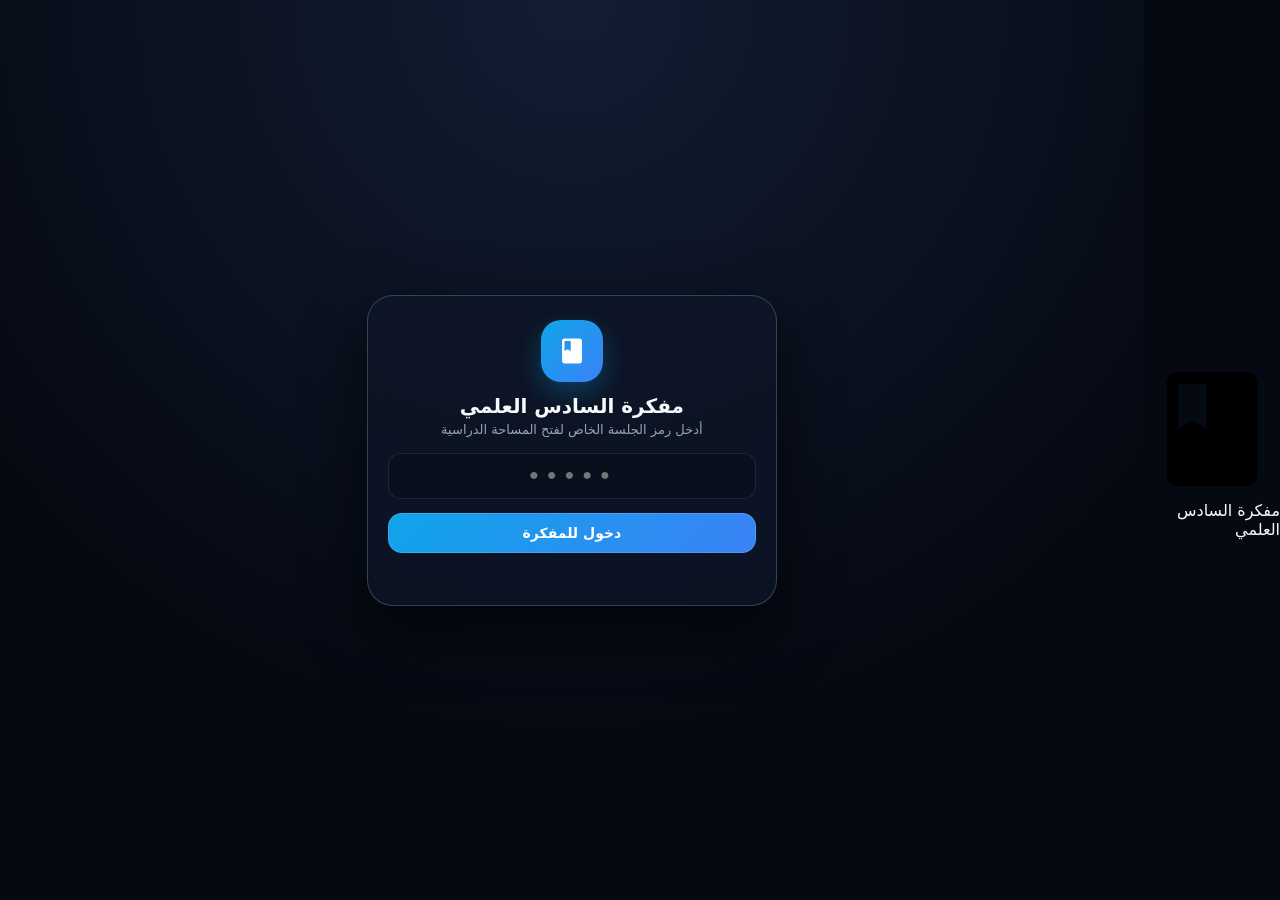
==== commit 237c516d: "Update index.html" ====
--- a/index.html
+++ b/index.html
@@ -1,21 +1,33 @@
 <!DOCTYPE html>
-<html lang="ar" dir="rtl" data-theme="midnight" data-font="tajawal" data-wp="pattern">
+<html lang="ar" dir="rtl" data-theme="midnight" data-font="tajawal" data-wp="pattern" data-bubble="soft" data-fsize="md">
 <head>
     <meta charset="UTF-8">
     <meta name="viewport" content="width=device-width, initial-scale=1.0, maximum-scale=1.0, user-scalable=no, interactive-widget=resizes-content">
-    <meta name="theme-color" content="#060a14">
+    <meta name="theme-color" content="#050912">
     <meta name="apple-mobile-web-app-capable" content="yes">
     <meta name="apple-mobile-web-app-status-bar-style" content="black-translucent">
     <title>مفكرة دراسية - السادس العلمي</title>
-    <link rel="manifest" href="./manifest.json?v=10">
+    <link rel="manifest" href="./manifest.json?v=11">
     <link rel="icon" type="image/png" href="./icon-192.png">
     <link rel="apple-touch-icon" href="./icon-192.png">
     <link rel="preconnect" href="https://fonts.googleapis.com">
     <link rel="preconnect" href="https://fonts.gstatic.com" crossorigin>
     <link href="https://fonts.googleapis.com/css2?family=Cairo:wght@400;600;700;800&family=IBM+Plex+Sans+Arabic:wght@400;500;600;700&family=Readex+Pro:wght@400;500;600;700&family=Tajawal:wght@400;500;700;800&display=swap" rel="stylesheet">
-    <link rel="stylesheet" href="./style.css?v=10">
+    <link rel="stylesheet" href="./style.css?v=11">
 </head>
 <body>
+
+    <!-- شاشة البداية الزجاجية السريعة (Splash) -->
+    <div id="splashScreen">
+        <div class="splash-logo">
+            <svg viewBox="0 0 24 24"><path d="M18 2H6c-1.1 0-2 .9-2 2v16c0 1.1.9 2 2 2h12c1.1 0 2-.9 2-2V4c0-1.1-.9-2-2-2zM6 4h5v8l-2.5-1.5L6 12V4z"/></svg>
+        </div>
+        <div class="splash-title">مفكرة السادس العلمي</div>
+        <div class="splash-bar"><i></i></div>
+    </div>
+
+    <!-- الإضاءة المحيطية الناعمة بالخلفية -->
+    <div class="ambient-aura" aria-hidden="true"></div>
 
     <div id="toastBox"></div>
     <div id="netBanner">📡 الاتصال ضعيف — رسائلك تُحفظ وتُرسل تلقائياً</div>
@@ -35,7 +47,7 @@
         </div>
     </div>
 
-    <!-- ==================== 1.5 شاشة التمويه الحقيقية (الرمز الوهمي Decoy PIN) ==================== -->
+    <!-- ==================== 1.5 شاشة التمويه الحقيقية (الرمز الوهمي) ==================== -->
     <div id="decoyStudyScreen" style="display:none;">
         <div class="decoy-wrap">
             <div class="decoy-header">
@@ -121,7 +133,7 @@
         </div>
     </div>
 
-    <!-- ==================== 3. التطبيق الرئيسي الفخم (V10 Ultra) ==================== -->
+    <!-- ==================== 3. التطبيق الرئيسي (V11 Ultra Shield) ==================== -->
     <div id="appShell">
         <nav class="nav-bar floating-dock" id="mainNavBar">
             <button class="nav-item active" data-nav="chats" onclick="switchMainTab('chats')">
@@ -148,11 +160,14 @@
         </nav>
 
         <div class="main-content" id="mainViewsContainer">
-            <!-- ===== القسم 1: الدردشات والستوري والملاحظات والقنوات ===== -->
+            <!-- ===== القسم 1: الدردشات والستوري والملاحظات ===== -->
             <section class="tab-view active" id="view-chats">
                 <aside class="sidebar">
                     <div class="top-bar">
-                        <h3>💬 المحادثات</h3>
+                        <div style="min-width:0;">
+                            <h3>💬 المحادثات</h3>
+                            <div id="greetingLine" class="greeting-sub"></div>
+                        </div>
                         <div style="display:flex; gap:5px;">
                             <button class="icon-btn" title="الذكاء الاصطناعي AI" onclick="openFutureModule('ai')" style="font-size:16px;">🤖</button>
                             <button class="icon-btn accent" title="بحث موحد عن حساب أو قناة @" onclick="openUnifiedSearchModal()">
@@ -172,7 +187,8 @@
                     <div class="search-wrap">
                         <div class="search-box">
                             <svg viewBox="0 0 24 24"><path d="M15.5 14h-.79l-.28-.27A6.471 6.471 0 0 0 16 9.5 6.5 6.5 0 1 0 9.5 16c1.61 0 3.09-.59 4.23-1.57l.27.28v.79l5 4.99L20.49 19l-4.99-5zm-6 0C7.01 14 5 11.99 5 9.5S7.01 5 9.5 5 14 7.01 14 9.5 11.99 14 9.5 14z"/></svg>
-                            <input type="text" id="localFilterInput" placeholder="بحث في محادثاتك وقنواتك..." oninput="renderChatsSidebar()">
+                            <input type="text" id="localFilterInput" placeholder="بحث بالمحادثات أو اكتب الرمز السري للخزنة..." oninput="handleSidebarSearchInput(this.value)">
+                            <button type="button" id="vaultCloseBtn" class="vault-pill-btn" style="display:none;" onclick="closeHiddenVault()">🔒 قفل الخزنة</button>
                         </div>
                     </div>
 
@@ -190,8 +206,8 @@
                         <div class="brand-icon">
                             <svg viewBox="0 0 24 24"><path d="M20 2H4c-1.1 0-2 .9-2 2v18l4-4h14c1.1 0 2-.9 2-2V4c0-1.1-.9-2-2-2z"/></svg>
                         </div>
-                        <h3 style="color:var(--text); margin-bottom:6px;">مساحتك الخاصة جاهزة</h3>
-                        <p style="font-size:13px; margin-bottom:16px;">سلاسة فائقة، تفاعلات سحرية، ذكاء اصطناعي، ومراسلة فورية</p>
+                        <h3 style="color:var(--text); margin-bottom:6px;">مساحتك الخاصة المشفّرة جاهزة</h3>
+                        <p style="font-size:13px; margin-bottom:16px;">تشفير AES-GCM، سلاسة 60fps، أغاني، يوتيوب سوا، وذكاء اصطناعي</p>
                         <div style="display:flex; gap:8px; flex-wrap:wrap; justify-content:center;">
                             <button class="btn btn-sm" onclick="openUnifiedSearchModal()">🔍 بحث باليوزر (@)</button>
                             <button class="btn btn-sm btn-outline" onclick="openFutureModule('ai')">🤖 مساعد AI</button>
@@ -223,15 +239,19 @@
                                 <button class="pill-act" id="btnChatToolsMenu" title="أدوات المحادثة السحرية" onclick="toggleChatToolsMenu()">⋮</button>
                             </div>
 
-                            <!-- قائمة أدوات المحادثة الشاملة (V10) -->
+                            <!-- قائمة أدوات المحادثة الشاملة (V11) -->
                             <div id="chatToolsDropdown">
                                 <button class="pop-item dm-only-tool" onclick="toggleChatToolsMenu(false); window.sendLiveHeartbeat && window.sendLiveHeartbeat()">💓 &nbsp; إرسال نبضة حية</button>
                                 <button class="pop-item dm-only-tool" onclick="toggleChatToolsMenu(false); window.startListenTogetherPicker && window.startListenTogetherPicker()">🎧 &nbsp; نسمع أغنية سوا</button>
+                                <button class="pop-item dm-only-tool" onclick="toggleChatToolsMenu(false); window.openYoutubeTogetherModal && window.openYoutubeTogetherModal()">📺 &nbsp; نشوف يوتيوب سوا لايف</button>
                                 <button class="pop-item dm-only-tool" onclick="toggleChatToolsMenu(false); window.openDailyPromptModal && window.openDailyPromptModal()">💌 &nbsp; سؤال اليوم السري</button>
                                 <button class="pop-item dm-only-tool" onclick="toggleChatToolsMenu(false); window.openLiveDrawModal && window.openLiveDrawModal()">🎨 &nbsp; ارسم وياي لايف</button>
                                 <button class="pop-item dm-only-tool" onclick="toggleChatToolsMenu(false); window.openTimeCapsuleModal && window.openTimeCapsuleModal()">⏳ &nbsp; كبسولة زمن (رسالة بوقت)</button>
+                                <button class="pop-item dm-only-tool" onclick="toggleChatToolsMenu(false); window.openMemoriesBoardModal && window.openMemoriesBoardModal()">🗓️ &nbsp; لوحة المناسبات والذكريات</button>
+                                <button class="pop-item dm-only-tool" onclick="toggleChatToolsMenu(false); window.openChatThemeModal && window.openChatThemeModal()">🎨 &nbsp; ثيم خاص لهذه المحادثة</button>
                                 <button class="pop-item dm-only-tool" id="menuVanishBtn" onclick="toggleChatToolsMenu(false); window.toggleVanishMode && window.toggleVanishMode()">👻 &nbsp; تفعيل الوضع المختفي</button>
                                 <button class="pop-item dm-only-tool" onclick="toggleChatToolsMenu(false); window.openSharedWpModal && window.openSharedWpModal()">🖼️ &nbsp; خلفية لكلا الطرفين</button>
+                                <button class="pop-item dm-only-tool" id="menuVaultBtn" onclick="toggleChatToolsMenu(false); toggleHideActiveChatInVault()">🔐 &nbsp; إخفاء المحادثة بالخزنة</button>
                                 <button class="pop-item" onclick="toggleChatToolsMenu(false); openMediaGalleryModal()">📂 &nbsp; معرض الوسائط والملفات</button>
                                 <button class="pop-item space-only-tool" style="display:none;" onclick="toggleChatToolsMenu(false); openSpaceInfoModal()">ℹ️ &nbsp; معلومات القناة / المجموعة</button>
                                 <button class="pop-item dm-only-tool" style="color:#fb7185;" onclick="toggleChatToolsMenu(false); clearChatForMe()">🗑️ &nbsp; تنظيف المحادثة من عندي</button>
@@ -239,7 +259,6 @@
                             </div>
                         </div>
 
-                        <!-- شريط البحث داخل المحادثة -->
                         <div id="inChatSearchBar">
                             <input type="text" id="inChatSearchInp" placeholder="ابحث عن أي كلمة بالمحادثة..." oninput="runInChatSearch(this.value)">
                             <span id="inChatSearchCount"></span>
@@ -254,9 +273,18 @@
                             <button class="icon-btn" style="width:28px; height:28px;" onclick="unpinMessage()">✕</button>
                         </div>
 
+                        <!-- شريط المناسبات التنازلي + شريط يوتيوب سوا (يُداران من premium.js) -->
+                        <div id="countdownBanner"></div>
+                        <div id="ytTogetherBar"></div>
+
                         <div class="messages-area" id="messagesList"></div>
 
-                        <!-- فقاعة «يكتب الآن» المتحركة داخل المحادثة -->
+                        <!-- زر عائم للنزول لآخر رسالة مع عداد الرسائل الجديدة -->
+                        <button type="button" id="scrollBottomBtn" onclick="scrollToBottomSmooth()" title="النزول لآخر رسالة">
+                            <span id="scrollBottomCount" style="display:none;">0</span>
+                            ↓
+                        </button>
+
                         <div id="typingBubbleWrap">
                             <div class="typing-bubble">
                                 <span id="typingBubbleName">يكتب</span>
@@ -272,12 +300,20 @@
                             <button class="icon-btn" style="width:30px; height:30px;" onclick="cancelReplyOrEdit()">✕</button>
                         </div>
 
-                        <!-- شريط الأدوات السحرية وتنسيق النص الموحد -->
+                        <!-- شريط الأدوات السحرية والذكاء والتدمير الذاتي وتنسيق النص -->
                         <div id="chatExtrasTray">
                             <div class="extras-row" id="magicModeRow">
-                                <button type="button" class="fx-opt-btn" id="scratchModeBtn" onclick="window.toggleScratchMode && window.toggleScratchMode()">🪄 رسالة كشط بالإصبع</button>
+                                <button type="button" class="fx-opt-btn" id="scratchModeBtn" onclick="window.toggleScratchMode && window.toggleScratchMode()">🪄 رسالة كشط</button>
+                                <select id="selfDestructSel" class="fx-select-pill" onchange="handleSelfDestructSelect(this.value)" title="تدمير ذاتي بعد القراءة">
+                                    <option value="0">⏱️ بدون مؤقت</option>
+                                    <option value="10">🔥 تنمسح بعد 10ث</option>
+                                    <option value="60">⏳ تنمسح بعد 1د</option>
+                                    <option value="3600">🕐 تنمسح بعد 1س</option>
+                                </select>
                                 <button type="button" class="fx-opt-btn" onclick="toggleChatExtras(false); window.openTimeCapsuleModal && window.openTimeCapsuleModal()">⏳ كبسولة زمن</button>
-                                <button type="button" class="fx-opt-btn" onclick="insertAiMention()">🤖 اسأل @ai هنا</button>
+                                <button type="button" class="fx-opt-btn" onclick="insertAiMention()">🤖 @ai</button>
+                                <button type="button" class="fx-opt-btn" onclick="toggleChatExtras(false); window.aiSummarizeActiveChat && window.aiSummarizeActiveChat()">✨ لخّصلي</button>
+                                <button type="button" class="fx-opt-btn" onclick="toggleChatExtras(false); window.aiSuggestQuickReply && window.aiSuggestQuickReply()">💡 اقترح رد</button>
                             </div>
                             <div class="extras-row" id="effectPickerRow"></div>
                             <div class="extras-row" id="formatBar">
@@ -310,7 +346,7 @@
                             <div id="inputNormalBar">
                                 <button class="icon-btn" onclick="toggleStickerDrawer()" title="رموز وملصقات" id="stickerBtn">😊</button>
                                 <textarea id="msgInput" rows="1" placeholder="اكتب رسالة أو @ai..." oninput="handleMsgInputResize(this); handleTyping();" onkeydown="handleMsgKeydown(event)"></textarea>
-                                <button class="icon-btn" onclick="toggleChatExtras()" title="تأثيرات وسحر وتنسيق" id="fxToggleBtn">✨</button>
+                                <button class="icon-btn" onclick="toggleChatExtras()" title="تأثيرات وسحر وذكاء وتنسيق" id="fxToggleBtn">✨</button>
                                 <button class="icon-btn" onclick="toggleMediaMenu()" title="إرفاق وسائط">
                                     <svg viewBox="0 0 24 24"><path d="M16.5 6v11.5c0 2.21-1.79 4-4 4s-4-1.79-4-4V5a2.5 2.5 0 0 1 5 0v10.5c0 .55-.45 1-1 1s-1-.45-1-1V6H10v9.5a2.5 2.5 0 0 0 5 0V5c0-2.21-1.79-4-4-4S7 2.79 7 5v12.5c0 3.04 2.46 5.5 5.5 5.5s5.5-2.46 5.5-5.5V6h-1.5z"/></svg>
                                 </button>
@@ -323,12 +359,18 @@
                             </div>
 
                             <div id="inputRecordBar">
-                                <button class="btn btn-danger btn-sm" onclick="stopRecording(true)">إلغاء ✕</button>
+                                <button class="btn btn-danger btn-sm" onclick="stopRecording(true)">✕</button>
                                 <div class="rec-live-wave">
                                     <span class="rec-dot"></span>
                                     <span id="recTimerEl">00:00</span>
-                                    <div class="live-bars"><i></i><i></i><i></i><i></i><i></i><i></i></div>
+                                    <div class="live-bars"><i></i><i></i><i></i><i></i><i></i></div>
                                 </div>
+                                <select id="voiceFilterSel" class="fx-select-pill" title="فلتر الصوت">
+                                    <option value="normal">🎙️ عادي</option>
+                                    <option value="deep">🗣️ عميق</option>
+                                    <option value="fast">⚡ مسرّع</option>
+                                    <option value="echo">🏛️ صدى</option>
+                                </select>
                                 <button class="btn btn-success btn-sm" onclick="stopRecording(false)">إرسال ➤</button>
                             </div>
                         </div>
@@ -360,7 +402,7 @@
                 </div>
             </section>
 
-            <!-- ===== القسم 3: المزيد (المساحات + الذكاء الاصطناعي + غرفة المراجعة + الإضافات) ===== -->
+            <!-- ===== القسم 3: المزيد ===== -->
             <section class="tab-view" id="view-spaces">
                 <div class="spaces-wrap">
                     <div class="top-bar">
@@ -371,8 +413,8 @@
                         </div>
                     </div>
                     <div class="list-scroll" style="padding:12px;">
-                        <div class="hub-section-title">🚀 عالم المنصة الفائق (V10)</div>
-                        <div class="future-grid" id="futureModulesGrid">
+                        <div class="hub-section-title">🚀 عالم المنصة الفائق</div>
+                        <div class="future-grid stagger-grid" id="futureModulesGrid">
                             <div class="future-card ai-card" onclick="openFutureModule('ai')">
                                 <span class="fc-icon">🤖</span>
                                 <strong>الذكاء الاصطناعي AI</strong>
@@ -386,7 +428,7 @@
                             <div class="future-card" onclick="openFutureModule('music_hub')">
                                 <span class="fc-icon">🎵</span>
                                 <strong>مكتبة الأغاني</strong>
-                                <span class="fc-sub">مقترحات عراقية ورومانسية</span>
+                                <span class="fc-sub">مقترحات + قص + MP3 + يوتيوب</span>
                             </div>
                             <div class="future-card" onclick="openFutureModule('reels')">
                                 <span class="fc-icon">🎬</span>
@@ -401,7 +443,7 @@
                 </div>
             </section>
 
-            <!-- ===== القسم 4: ساحة الألعاب والتحديات ===== -->
+            <!-- ===== القسم 4: الألعاب ===== -->
             <section class="tab-view" id="view-games">
                 <div class="games-wrap">
                     <div class="top-bar">
@@ -412,16 +454,19 @@
                 </div>
             </section>
 
-            <!-- ===== القسم 5: الملف الشخصي ===== -->
+            <!-- ===== القسم 5: ملفي الشخصي الكامل ===== -->
             <section class="tab-view" id="view-profile">
                 <div class="profile-wrap">
                     <div class="profile-container">
-                        <div class="prof-cover" id="myProfCover"></div>
+                        <div class="prof-cover" id="myProfCover">
+                            <input type="file" id="profCoverInput" accept="image/*" style="display:none" onchange="handleCoverUpload(event)">
+                            <button type="button" class="cover-edit-btn" onclick="document.getElementById('profCoverInput').click()">🖼️ تغيير الغلاف</button>
+                        </div>
                         <div class="prof-header-body">
                             <div class="prof-av-row">
                                 <div class="avatar lg" id="myProfAvatar" onclick="openUserStory(me.username)">ح</div>
                                 <div style="display:flex; gap:6px; flex-wrap:wrap;">
-                                    <button class="btn btn-sm btn-outline" onclick="openSettingsModal()">⚙️ إعدادات ومظهر</button>
+                                    <button class="btn btn-sm btn-outline" onclick="openSettingsModal()">⚙️ إعدادات</button>
                                     <button class="btn btn-sm" onclick="openVerifyReqModal()">✓ توثيق</button>
                                 </div>
                             </div>
@@ -430,19 +475,23 @@
                             <div id="myProfTag" class="handle-ltr" dir="ltr">@H</div>
                             <p id="myProfBio" style="font-size:13.5px; color:var(--text-dim); margin:6px 0 10px;"></p>
 
-                            <!-- شريط حالة المود السريعة (يملأه premium.js) -->
                             <div id="myMoodBarSlot"></div>
 
                             <div class="prof-stats">
                                 <div><strong id="stMyPosts">0</strong><span>منشور</span></div>
                                 <div><strong id="stMyFriends">0</strong><span>صديق</span></div>
-                                <div><strong id="stMySpaces">0</strong><span>مساحة</span></div>
+                                <div><strong id="stMyGifts">0</strong><span>هدية</span></div>
                             </div>
 
                             <div style="display:flex; justify-content:space-between; align-items:center; margin-bottom:4px;">
                                 <span style="font-size:13px; font-weight:800; color:var(--text-dim);">✨ اللحظات المثبتة (الهايلايت)</span>
                             </div>
                             <div class="highlights-row" id="myHighlightsRow"></div>
+
+                            <div style="display:flex; justify-content:space-between; align-items:center; margin-bottom:4px;">
+                                <span style="font-size:13px; font-weight:800; color:var(--text-dim);">🎁 الهدايا والتذكارات الواردة</span>
+                            </div>
+                            <div class="gifts-row" id="myGiftsRow"></div>
 
                             <div style="display:flex; justify-content:space-between; align-items:center; margin-top:10px; border-top:1px solid var(--border); padding-top:12px;">
                                 <span style="font-size:14px; font-weight:800;">🖼️ منشوراتي</span>
@@ -454,20 +503,89 @@
                 </div>
             </section>
 
-            <!-- ===== القسم 6: غرفة المراجعة الجماعية (يُدار بواسطة study.js) ===== -->
+            <!-- ===== القسم 5.5: صفحة البروفايل الكامل للأصدقاء (Full-Screen Parallax Profile V11) ===== -->
+            <section class="tab-view" id="view-other-profile">
+                <div class="profile-wrap" id="otherProfileScroll">
+                    <div class="op-sticky-bar" id="opStickyBar">
+                        <button class="pill-btn" onclick="closeOtherProfilePage()" title="رجوع">
+                            <svg viewBox="0 0 24 24"><path d="M8.59 16.59L13.17 12 8.59 7.41 10 6l6 6-6 6-1.41-1.41z"/></svg>
+                        </button>
+                        <div class="op-sticky-title" id="opStickyName">الملف الشخصي</div>
+                        <button class="pill-btn" id="opMoreBlockBtn" title="حظر / إبلاغ" onclick="toggleOpMoreMenu()">⋮</button>
+                        <div id="opMoreDropdown">
+                            <button class="pop-item" id="opBlockBtn">🚫 &nbsp; حظر المستخدم</button>
+                            <button class="pop-item" id="opReportBtn">⚠️ &nbsp; إبلاغ للإدارة</button>
+                        </div>
+                    </div>
+
+                    <div class="profile-container">
+                        <div class="prof-cover op-parallax-cover" id="opCover"></div>
+                        <div class="prof-header-body">
+                            <div class="prof-av-row">
+                                <div class="avatar lg" id="opAvatar">؟</div>
+                                <div id="opStreakBadge"></div>
+                            </div>
+
+                            <h2 id="opName" style="font-size:22px; font-weight:800; display:flex; align-items:center; gap:5px; flex-wrap:wrap;">الاسم</h2>
+                            <div style="display:flex; align-items:center; gap:8px; flex-wrap:wrap; margin-top:2px;">
+                                <span id="opTag" class="handle-ltr" dir="ltr">@user</span>
+                                <span id="opPresence" style="font-size:12px; color:var(--text-dim); font-weight:700;"></span>
+                            </div>
+                            <p id="opBio" style="font-size:13.5px; color:var(--text-dim); margin:7px 0 8px; line-height:1.55;"></p>
+
+                            <div id="otherProfileSongSlot" style="margin-bottom:12px;"></div>
+
+                            <!-- شريط الإجراءات الفوري -->
+                            <div class="op-quick-actions">
+                                <button class="op-qa-btn primary" id="opMsgBtn"><span>💬</span><span>مراسلة</span></button>
+                                <button class="op-qa-btn" id="opCallBtn"><span>📞</span><span>صوت</span></button>
+                                <button class="op-qa-btn" id="opVidBtn"><span>📹</span><span>فيديو</span></button>
+                                <button class="op-qa-btn" id="opHbBtn"><span>💓</span><span>نبضة</span></button>
+                                <button class="op-qa-btn gold" id="opGiftBtn"><span>🎁</span><span>إهداء</span></button>
+                            </div>
+
+                            <div class="prof-stats">
+                                <div><strong id="opStPosts">0</strong><span>منشور</span></div>
+                                <div><strong id="opStMedia">0</strong><span>وسائط بينكم</span></div>
+                                <div><strong id="opStGifts">0</strong><span>هدية</span></div>
+                            </div>
+
+                            <!-- 4 تبويبات مرتبة داخل البروفايل الكامل -->
+                            <div class="op-tabs-bar" id="opTabsBar">
+                                <button type="button" class="op-tab active" data-optab="posts" onclick="switchOtherProfileTab('posts')">🖼️ المنشورات</button>
+                                <button type="button" class="op-tab" data-optab="highlights" onclick="switchOtherProfileTab('highlights')">✨ الهايلايت</button>
+                                <button type="button" class="op-tab" data-optab="shared" onclick="switchOtherProfileTab('shared')">📂 المشتركة</button>
+                                <button type="button" class="op-tab" data-optab="gifts" onclick="switchOtherProfileTab('gifts')">🎁 الهدايا</button>
+                            </div>
+
+                            <div id="opTabContent" style="min-height:180px; padding-top:10px;"></div>
+                        </div>
+                    </div>
+                </div>
+            </section>
+
             <section class="tab-view" id="view-study"></section>
-
-            <!-- ===== القسم 7: المساعد الذكي AI (يُدار بواسطة ai.js) ===== -->
             <section class="tab-view" id="view-ai"></section>
-
-            <!-- حاوية مخصصة لأي أقسام إضافية مستقبلية -->
             <section class="tab-view" id="view-custom-slot"></section>
         </div>
     </div>
 
     <!-- ==================== النوافذ المنبثقة ==================== -->
 
-    <!-- معرض وسائط المحادثة (صور، فيديوهات، بصمات) -->
+    <!-- نافذة إرسال هدية تذكارية للبروفايل -->
+    <div class="modal-bg sheet-bg" id="sendGiftModal" onclick="if(event.target===this) this.style.display='none'">
+        <div class="bottom-sheet">
+            <h4 style="text-align:center; margin-bottom:4px;">🎁 إرسال هدية تذكارية</h4>
+            <div style="text-align:center; font-size:12px; color:var(--text-dim); margin-bottom:12px;">تُحفظ الهدية في بروفايل <b id="giftTargetName"></b> كذكرى دائمة</div>
+            <div class="gift-picker-grid" id="giftPickerGrid"></div>
+            <div class="form-group" style="margin-top:10px;">
+                <label>رسالة الإهداء (اختياري)</label>
+                <input type="text" id="giftMessageInp" class="input" maxlength="80" placeholder="اكتب كلمة حلوة ويه الهدية...">
+            </div>
+            <button class="btn btn-gold" onclick="confirmSendGift()">إرسال الهدية الآن 🎁✨</button>
+        </div>
+    </div>
+
     <div class="modal-bg sheet-bg" id="mediaGalleryModal" onclick="if(event.target===this) this.style.display='none'">
         <div class="bottom-sheet" style="max-height:82dvh; display:flex; flex-direction:column;">
             <div style="display:flex; justify-content:space-between; align-items:center; margin-bottom:10px;">
@@ -509,7 +627,7 @@
     <div class="modal-bg" id="createStoryModal" onclick="if(event.target===this) this.style.display='none'">
         <div class="glass-card" style="max-width:410px;">
             <h3>✨ إضافة قصة جديدة (24 ساعة)</h3>
-            <p class="sub">نص أو صورة مع أغنية، أو فيديو قصير</p>
+            <p class="sub">نص أو صورة مع أغنية (بقصّ المدة أو للنهاية)، أو فيديو قصير</p>
             <div class="tabs">
                 <button class="tab-btn active" id="stTabText" onclick="switchStoryType('text')">📝 نص</button>
                 <button class="tab-btn" id="stTabImg" onclick="switchStoryType('image')">🖼️ صورة</button>
@@ -687,7 +805,10 @@
             <div style="display:flex; flex-direction:column; align-items:center; gap:8px; margin-bottom:12px;">
                 <div class="avatar lg" id="profAvatarPreview">ح</div>
                 <input type="file" id="profAvatarInput" accept="image/*" style="display:none" onchange="handleAvatarUpload(event)">
-                <button class="btn btn-outline btn-sm" onclick="document.getElementById('profAvatarInput').click()">📷 تغيير الصورة الشخصية</button>
+                <div style="display:flex; gap:6px; flex-wrap:wrap; justify-content:center;">
+                    <button class="btn btn-outline btn-sm" onclick="document.getElementById('profAvatarInput').click()">📷 الصورة الشخصية</button>
+                    <button class="btn btn-outline btn-sm" onclick="document.getElementById('profCoverInput').click()">🖼️ غلاف البروفايل</button>
+                </div>
             </div>
 
             <div class="form-group">
@@ -702,12 +823,27 @@
             </div>
 
             <div class="form-group">
-                <label>نوع الخط:</label>
+                <label>ستايل فقاعات الشات:</label>
+                <div class="chip-grid" id="bubbleStyleGrid">
+                    <button type="button" class="chip-btn" data-b="soft" onclick="applyBubbleStyle('soft')">ناعم</button>
+                    <button type="button" class="chip-btn" data-b="glass" onclick="applyBubbleStyle('glass')">زجاجي</button>
+                    <button type="button" class="chip-btn" data-b="neon" onclick="applyBubbleStyle('neon')">نيون</button>
+                    <button type="button" class="chip-btn" data-b="classic" onclick="applyBubbleStyle('classic')">كلاسيك</button>
+                </div>
+            </div>
+
+            <div class="form-group">
+                <label>نوع وحجم الخط:</label>
                 <div class="chip-grid" id="fontGrid">
                     <button type="button" class="chip-btn" data-f="tajawal" onclick="applyFont('tajawal')">تجوّل</button>
                     <button type="button" class="chip-btn" data-f="ibm" onclick="applyFont('ibm')">IBM أنيق</button>
                     <button type="button" class="chip-btn" data-f="readex" onclick="applyFont('readex')">عصري</button>
                     <button type="button" class="chip-btn" data-f="cairo" onclick="applyFont('cairo')">كايرو</button>
+                </div>
+                <div class="chip-grid" id="fontSizeGrid" style="grid-template-columns:repeat(3,1fr); margin-top:6px;">
+                    <button type="button" class="chip-btn" data-fs="sm" onclick="applyFontSize('sm')">صغير</button>
+                    <button type="button" class="chip-btn" data-fs="md" onclick="applyFontSize('md')">وسط</button>
+                    <button type="button" class="chip-btn" data-fs="lg" onclick="applyFontSize('lg')">كبير</button>
                 </div>
             </div>
 
@@ -735,6 +871,11 @@
                 <input type="text" id="profBio" class="input">
             </div>
 
+            <div style="display:flex; justify-content:space-between; align-items:center; background:var(--glass-inner); padding:9px 13px; border-radius:12px; margin-bottom:8px; border:1px solid var(--border);">
+                <span style="font-size:13px; font-weight:700;">🔐 رمز خزنة المحادثات المخفية</span>
+                <button class="btn btn-sm btn-outline" onclick="configureVaultPin()">تعيين / تغيير</button>
+            </div>
+
             <div style="display:flex; justify-content:space-between; align-items:center; background:var(--glass-inner); padding:9px 13px; border-radius:12px; margin-bottom:10px; border:1px solid var(--border);">
                 <span style="font-size:13px; font-weight:700;">🔊 أصوات التنبيهات</span>
                 <button class="btn btn-sm btn-outline" id="soundToggleBtn" onclick="toggleSoundPref()">مفعلة</button>
@@ -771,47 +912,21 @@
         </div>
     </div>
 
-    <div class="modal-bg" id="userProfileModal" onclick="if(event.target===this) this.style.display='none'">
-        <div class="glass-card" style="max-width:420px; padding:0; overflow:hidden; text-align:right;">
-            <div style="height:88px; background:var(--primary-grad);"></div>
-            <div style="padding:0 18px 18px;">
-                <div style="display:flex; justify-content:space-between; align-items:flex-end; margin-top:-38px; margin-bottom:10px;">
-                    <div class="avatar lg" id="upAvatar" style="width:74px; height:74px;">؟</div>
-                    <div style="display:flex; gap:6px;">
-                        <button class="btn btn-sm" id="upMsgBtn">💬 مراسلة</button>
-                        <button class="btn btn-sm btn-danger" id="upBlockBtn">🚫 حظر</button>
-                        <button class="btn btn-sm btn-outline" id="upReportBtn">⚠️ إبلاغ</button>
-                    </div>
-                </div>
-                <h3 id="upName" style="display:flex; align-items:center; gap:4px; flex-wrap:wrap;">الاسم</h3>
-                <div id="upTag" class="handle-ltr" dir="ltr" style="margin-bottom:4px;">@user</div>
-                <p id="upBio" style="font-size:13px; color:var(--text-dim); margin-bottom:12px;"></p>
-
-                <div style="font-size:12px; color:var(--text-dim); font-weight:700;">✨ الهايلايت:</div>
-                <div class="highlights-row" id="upHighlights"></div>
-
-                <div style="font-size:12px; color:var(--text-dim); font-weight:700; margin-top:4px;">🖼️ المنشورات:</div>
-                <div class="posts-grid" id="upPostsGrid" style="max-height:170px; overflow-y:auto;"></div>
-
-                <button class="btn btn-outline btn-sm" style="width:100%; margin-top:12px;" onclick="document.getElementById('userProfileModal').style.display='none'">إغلاق</button>
-            </div>
-        </div>
-    </div>
-
+    <!-- عارض الستوري بترتيب أزرار نظيف بدون تداخل -->
     <div id="storyViewer">
         <div class="sv-bars" id="svBars"></div>
-        <div class="sv-header">
-            <div style="display:flex; align-items:center; gap:10px;">
+        <div class="sv-header" style="gap:8px;">
+            <div style="display:flex; align-items:center; gap:8px; min-width:0; flex:1; overflow:hidden;">
                 <div class="avatar sm" id="svAvatar">؟</div>
-                <div>
-                    <div id="svName" style="font-weight:800; font-size:14px; display:flex; align-items:center; gap:4px;">الاسم</div>
+                <div style="min-width:0; overflow:hidden;">
+                    <div id="svName" style="font-weight:800; font-size:13.5px; display:flex; align-items:center; gap:3px; white-space:nowrap; overflow:hidden; text-overflow:ellipsis;">الاسم</div>
                     <div id="svTime" style="font-size:11px; color:rgba(255,255,255,0.7);">الآن</div>
                 </div>
             </div>
-            <div style="display:flex; gap:8px;">
-                <button class="icon-btn" id="svSaveHlBtn" style="display:none;" title="حفظ بالهايلايت" onclick="saveCurrentStoryToHighlight()">🌟</button>
-                <button class="icon-btn danger" id="svDelBtn" style="display:none;" title="حذف القصة" onclick="deleteCurrentStory()">🗑️</button>
-                <button class="icon-btn" onclick="closeStoryViewer()">✕</button>
+            <div style="display:flex; gap:5px; flex-shrink:0;">
+                <button class="icon-btn" id="svSaveHlBtn" style="display:none; width:32px; height:32px; font-size:14px;" title="حفظ بالهايلايت" onclick="saveCurrentStoryToHighlight()">🌟</button>
+                <button class="icon-btn danger" id="svDelBtn" style="display:none; width:32px; height:32px; font-size:14px;" title="حذف القصة" onclick="deleteCurrentStory()">🗑️</button>
+                <button class="icon-btn" style="width:32px; height:32px; font-size:14px;" onclick="closeStoryViewer()">✕</button>
             </div>
         </div>
         <div class="sv-stage" id="svStage" onclick="handleStoryTap(event)"></div>
@@ -865,13 +980,13 @@
         </div>
     </div>
 
-    <!-- ==================== لوحة التحكم المركزية (ADMIN 9988) ==================== -->
+    <!-- ==================== لوحة التحكم المركزية المحمية ==================== -->
     <div id="adminScreen">
         <div class="admin-wrap">
             <div style="display:flex; justify-content:space-between; align-items:center; margin-bottom:16px;">
                 <div>
-                    <h2 style="color:var(--accent);">🛡️ لوحة تحكم المطور (V10)</h2>
-                    <span style="font-size:12px; color:var(--text-dim);">التوثيق، الأمان، الرمز الوهمي، وإعدادات الذكاء الاصطناعي</span>
+                    <h2 style="color:var(--accent);">🛡️ لوحة تحكم المطور المحمية (V11)</h2>
+                    <span style="font-size:12px; color:var(--text-dim);">تشفير SHA-256، تغيير كل الرموز، التوثيق، وإعدادات الذكاء الاصطناعي</span>
                 </div>
                 <button class="btn btn-outline btn-sm" onclick="quickLock()">🔒 خروج</button>
             </div>
@@ -884,7 +999,7 @@
 
             <div class="adm-section">
                 <h4>🤖 إعدادات الذكاء الاصطناعي (AI)</h4>
-                <div style="font-size:12px; color:var(--text-dim); margin-bottom:8px;">يعمل تلقائياً بالوضع المجاني، وتگدر تحط مفتاح Gemini أو Groq المجاني هنا بأمان (ينحفظ بقاعدة البيانات مو بـ GitHub) لسرعة صاروخية:</div>
+                <div style="font-size:12px; color:var(--text-dim); margin-bottom:8px;">اختر المزوّد وضع رابط الـ Worker أو المفتاح بأمان:</div>
                 <div class="form-group">
                     <select id="admAiProvider" class="input">
                         <option value="free">مجاني تلقائي (بدون مفتاح API)</option>
@@ -893,29 +1008,33 @@
                     </select>
                 </div>
                 <div style="display:flex; gap:8px;">
-                    <input type="password" id="admAiKey" class="input" placeholder="مفتاح API (اختياري لـ Gemini أو Groq)" dir="ltr">
+                    <input type="password" id="admAiKey" class="input" placeholder="رابط الـ Worker أو مفتاح API" dir="ltr">
                     <button class="btn" style="width:110px;" onclick="adminSaveAiConfig()">حفظ AI</button>
                 </div>
             </div>
 
             <div class="adm-section">
-                <h4>⚡ مفاتيح التحكم، الرمز السري، والرمز الوهمي (Decoy PIN)</h4>
+                <h4>🔐 الحماية وتغيير جميع الرموز (مشفّرة SHA-256)</h4>
                 <div style="display:grid; grid-template-columns:1fr 1fr; gap:10px; margin-bottom:10px;">
                     <button class="btn" id="admLockBtn" onclick="adminToggleSystemLock()">...</button>
                     <button class="btn" id="admRegBtn" onclick="adminToggleRegistration()">...</button>
                 </div>
                 <div style="display:flex; gap:8px; margin-bottom:8px;">
-                    <input type="text" id="admNewPin" class="input" placeholder="تغيير رمز البوابة الحقيقي">
-                    <button class="btn" style="width:110px;" onclick="adminUpdatePin()">تحديث</button>
+                    <input type="password" id="admNewAdminPin" class="input" placeholder="تغيير رمز دخول لوحة التحكم (المطور) 🔐">
+                    <button class="btn btn-gold" style="width:115px;" onclick="adminUpdateAdminPin()">تغيير الرمز</button>
+                </div>
+                <div style="display:flex; gap:8px; margin-bottom:8px;">
+                    <input type="password" id="admNewPin" class="input" placeholder="تغيير رمز بوابة الدخول للأعضاء">
+                    <button class="btn" style="width:115px;" onclick="adminUpdatePin()">تحديث</button>
                 </div>
                 <div style="display:flex; gap:8px;">
-                    <input type="text" id="admDecoyPin" class="input" placeholder="الرمز الوهمي لمفكرة السادس (افتراضي: 1234)">
-                    <button class="btn btn-outline" style="width:110px;" onclick="adminUpdateDecoyPin()">تحديث</button>
+                    <input type="password" id="admDecoyPin" class="input" placeholder="تغيير الرمز الوهمي لمفكرة السادس">
+                    <button class="btn btn-outline" style="width:115px;" onclick="adminUpdateDecoyPin()">تحديث</button>
                 </div>
             </div>
 
             <div class="adm-section">
-                <h4>📲 أيقونات التثبيت الأصلية (PNG لكروم)</h4>
+                <h4>📲 أيقونات التثبيت الأصلية (PNG)</h4>
                 <div style="display:flex; gap:8px; flex-wrap:wrap;">
                     <button class="btn btn-sm" onclick="downloadOfficialPngIcon(192)">⬇️ تحميل icon-192.png</button>
                     <button class="btn btn-sm btn-success" onclick="downloadOfficialPngIcon(512)">⬇️ تحميل icon-512.png</button>
@@ -959,11 +1078,11 @@
 
     <script src="https://www.gstatic.com/firebasejs/8.10.1/firebase-app.js"></script>
     <script src="https://www.gstatic.com/firebasejs/8.10.1/firebase-database.js"></script>
-    <script src="./core.js?v=10"></script>
-    <script src="./features.js?v=10"></script>
-    <script src="./games.js?v=10"></script>
-    <script src="./premium.js?v=10"></script>
-    <script src="./study.js?v=10"></script>
-    <script src="./ai.js?v=10"></script>
+    <script src="./core.js?v=11"></script>
+    <script src="./features.js?v=11"></script>
+    <script src="./games.js?v=11"></script>
+    <script src="./premium.js?v=11"></script>
+    <script src="./study.js?v=11"></script>
+    <script src="./ai.js?v=11"></script>
 </body>
 </html>
--- a/style.css
+++ b/style.css
@@ -4,20 +4,20 @@
 [data-font="readex"] { --font-family: 'Readex Pro', system-ui, -apple-system, sans-serif; }
 [data-font="cairo"] { --font-family: 'Cairo', system-ui, -apple-system, sans-serif; }
 
-/* ==================== 5 ثيمات زجاجية خفيفة وسلسة (60fps صفر حرارة) ==================== */
+/* ==================== 5 ثيمات زجاجية فخمة وخفيفة (60fps GPU) ==================== */
 :root, [data-theme="midnight"] {
-    --bg-main: #060a14;
-    --bg-panel: #0c1322;
+    --bg-main: #050912;
+    --bg-panel: #0b1221;
     --bg-glass: rgba(13, 21, 38, 0.88);
-    --bg-card: #131e33;
-    --bg-hover: #1b2a47;
-    --glass-inner: #09101e;
+    --bg-card: #121d33;
+    --bg-hover: #1b2b4a;
+    --glass-inner: #080f1d;
     --border: rgba(148, 197, 255, 0.12);
-    --border-bright: rgba(148, 215, 255, 0.24);
+    --border-bright: rgba(148, 215, 255, 0.25);
     --primary: #0ea5e9;
     --primary-grad: linear-gradient(135deg, #0ea5e9, #3b82f6);
     --bubble-me: linear-gradient(135deg, #0284c7, #2563eb);
-    --bubble-other: #141f34;
+    --bubble-other: #141f35;
     --accent: #38bdf8;
     --success: #10b981;
     --danger: #f43f5e;
@@ -25,7 +25,7 @@
     --text: #f8fafc;
     --text-dim: #94a3b8;
     --pattern-dot: rgba(56, 189, 248, 0.09);
-    --glow: rgba(14, 165, 233, 0.28);
+    --glow: rgba(14, 165, 233, 0.30);
 }
 
 [data-theme="obsidian"] {
@@ -48,7 +48,7 @@
     --text: #ffffff;
     --text-dim: #9ca3af;
     --pattern-dot: rgba(167, 139, 250, 0.09);
-    --glow: rgba(139, 92, 246, 0.28);
+    --glow: rgba(139, 92, 246, 0.30);
 }
 
 [data-theme="emerald"] {
@@ -71,7 +71,7 @@
     --text: #ecfdf5;
     --text-dim: #8bb9aa;
     --pattern-dot: rgba(52, 211, 153, 0.09);
-    --glow: rgba(16, 185, 129, 0.28);
+    --glow: rgba(16, 185, 129, 0.30);
 }
 
 [data-theme="amethyst"] {
@@ -94,7 +94,7 @@
     --text: #fdf4ff;
     --text-dim: #b99ec9;
     --pattern-dot: rgba(232, 121, 249, 0.09);
-    --glow: rgba(217, 70, 239, 0.28);
+    --glow: rgba(217, 70, 239, 0.30);
 }
 
 [data-theme="amber"] {
@@ -117,10 +117,10 @@
     --text: #fefce8;
     --text-dim: #b8aa91;
     --pattern-dot: rgba(251, 191, 36, 0.09);
-    --glow: rgba(245, 158, 11, 0.28);
-}
-
-/* ==================== الأساسيات ==================== */
+    --glow: rgba(245, 158, 11, 0.30);
+}
+
+/* ==================== الأساسيات والانيميشنات (GPU Only) ==================== */
 * {
     box-sizing: border-box;
     margin: 0;
@@ -145,9 +145,13 @@
 ::-webkit-scrollbar-thumb { background: rgba(255, 255, 255, 0.16); border-radius: 10px; }
 
 @keyframes fadeIn { from { opacity: 0; } to { opacity: 1; } }
+@keyframes tabSlideIn { from { opacity: 0; transform: translateY(6px); } to { opacity: 1; transform: translateY(0); } }
 @keyframes slideUp { from { transform: translateY(100%); } to { transform: translateY(0); } }
-@keyframes msgIn { from { opacity: 0; transform: translateY(6px); } to { opacity: 1; transform: translateY(0); } }
+@keyframes msgIn { from { opacity: 0; transform: translateY(8px) scale(0.98); } to { opacity: 1; transform: translateY(0) scale(1); } }
+@keyframes popMorph { from { opacity: 0; transform: scale(0.65) rotate(-25deg); } to { opacity: 1; transform: scale(1) rotate(0deg); } }
 @keyframes blink { 0%, 100% { opacity: 1; } 50% { opacity: 0.25; } }
+@keyframes shimmer { 0% { background-position: -220% 0; } 100% { background-position: 220% 0; } }
+@keyframes typingBounce { 0%, 80%, 100% { transform: translateY(0); opacity: 0.45; } 40% { transform: translateY(-4px); opacity: 1; } }
 @keyframes heartPop {
     0% { opacity: 0; transform: translate(-50%,-50%) scale(0.4); }
     35% { opacity: 1; transform: translate(-50%,-50%) scale(1.25); }
@@ -174,9 +178,9 @@
     font-size: 13px;
     font-weight: 700;
     z-index: 9999;
-    transition: transform 0.26s ease;
-    box-shadow: 0 10px 28px rgba(0, 0, 0, 0.55);
-    backdrop-filter: blur(12px);
+    transition: transform 0.28s cubic-bezier(0.22, 1, 0.36, 1);
+    box-shadow: 0 12px 32px rgba(0, 0, 0, 0.58);
+    backdrop-filter: blur(14px);
     pointer-events: none;
     text-align: center;
     max-width: 90%;
@@ -197,61 +201,31 @@
 }
 #netBanner.show { display: block; }
 
-.handle-ltr {
-    direction: ltr;
-    unicode-bidi: isolate;
-    display: inline-block;
-    font-size: 13px;
-    color: var(--accent);
-    font-weight: 700;
-}
-
+.handle-ltr { direction: ltr; unicode-bidi: isolate; display: inline-block; font-size: 13px; color: var(--accent); font-weight: 700; }
 .v-badge { display: inline-flex; align-items: center; vertical-align: middle; margin-right: 3px; flex-shrink: 0; }
 .v-badge svg { width: 16px; height: 16px; }
 .dev-pill {
-    display: inline-flex;
-    align-items: center;
-    gap: 3px;
-    font-size: 10px;
-    font-weight: 800;
-    padding: 2px 7px;
-    border-radius: 99px;
-    background: linear-gradient(135deg, #f59e0b, #fde047);
-    color: #111;
-    margin-right: 4px;
-    flex-shrink: 0;
+    display: inline-flex; align-items: center; gap: 3px;
+    font-size: 10px; font-weight: 800; padding: 2px 7px; border-radius: 99px;
+    background: linear-gradient(135deg, #f59e0b, #fde047); color: #111; margin-right: 4px; flex-shrink: 0;
 }
 .notif-dot {
-    display: none;
-    position: absolute;
-    top: 5px;
-    right: 6px;
-    width: 9px;
-    height: 9px;
-    border-radius: 50%;
-    background: var(--danger);
-    border: 2px solid var(--bg-panel);
+    display: none; position: absolute; top: 5px; right: 6px;
+    width: 9px; height: 9px; border-radius: 50%;
+    background: var(--danger); border: 2px solid var(--bg-panel);
 }
 .notif-dot.on { display: block; }
 
 /* ==================== الأزرار والحقول ==================== */
 .btn {
-    width: 100%;
-    padding: 11px 16px;
-    border: 1px solid rgba(255, 255, 255, 0.14);
-    border-radius: 14px;
-    font-size: 14px;
-    font-weight: 700;
-    cursor: pointer;
-    transition: transform 0.14s, filter 0.14s;
-    color: #fff;
-    background: var(--primary-grad);
-    display: inline-flex;
-    align-items: center;
-    justify-content: center;
-    gap: 7px;
-}
-.btn:active { transform: scale(0.96); }
+    width: 100%; padding: 11px 16px;
+    border: 1px solid rgba(255, 255, 255, 0.14); border-radius: 14px;
+    font-size: 14px; font-weight: 700; cursor: pointer;
+    transition: transform 0.14s cubic-bezier(0.22, 1, 0.36, 1), filter 0.14s;
+    color: #fff; background: var(--primary-grad);
+    display: inline-flex; align-items: center; justify-content: center; gap: 7px;
+}
+.btn:active { transform: scale(0.95); }
 .btn-outline { background: var(--bg-card); border: 1px solid var(--border); color: var(--text); }
 .btn-danger { background: linear-gradient(135deg, #dc2626, #f43f5e); }
 .btn-success { background: linear-gradient(135deg, #059669, #10b981); }
@@ -259,66 +233,41 @@
 .btn-sm { padding: 7px 12px; font-size: 12px; border-radius: 11px; width: auto; }
 
 .input, textarea.input, select.input {
-    width: 100%;
-    padding: 10px 14px;
-    border-radius: 13px;
-    border: 1px solid var(--border);
-    background: var(--glass-inner);
-    color: var(--text);
-    font-size: 14px;
-    outline: none;
+    width: 100%; padding: 10px 14px; border-radius: 13px;
+    border: 1px solid var(--border); background: var(--glass-inner);
+    color: var(--text); font-size: 14px; outline: none;
+    transition: border-color 0.16s;
 }
 .input:focus { border-color: var(--accent); }
 
 .icon-btn {
-    width: 38px;
-    height: 38px;
-    border-radius: 13px;
-    border: 1px solid var(--border);
-    background: var(--bg-card);
-    color: var(--text);
-    cursor: pointer;
-    display: inline-flex;
-    align-items: center;
-    justify-content: center;
-    flex-shrink: 0;
-    transition: transform 0.12s;
-}
-.icon-btn:active { transform: scale(0.90); }
+    width: 38px; height: 38px; border-radius: 13px;
+    border: 1px solid var(--border); background: var(--bg-card); color: var(--text);
+    cursor: pointer; display: inline-flex; align-items: center; justify-content: center;
+    flex-shrink: 0; transition: transform 0.14s cubic-bezier(0.22, 1, 0.36, 1), background 0.14s;
+}
+.icon-btn:active { transform: scale(0.88); }
 .icon-btn.danger { background: rgba(244, 63, 94, 0.16); border-color: rgba(244, 63, 94, 0.3); color: #fb7185; }
 .icon-btn.accent { background: var(--primary-grad); border-color: transparent; color: #fff; }
 .icon-btn svg { width: 19px; height: 19px; fill: currentColor; }
+.morph-btn { animation: popMorph 0.2s cubic-bezier(0.22, 1, 0.36, 1); }
 
 /* ==================== البوابة وتسجيل الدخول ==================== */
 .center-screen {
-    width: 100%;
-    height: 100%;
-    display: flex;
-    justify-content: center;
-    align-items: center;
-    padding: 16px;
-    background: radial-gradient(circle at top, var(--bg-card) 0%, var(--bg-main) 68%);
+    width: 100%; height: 100%; display: flex; justify-content: center; align-items: center;
+    padding: 16px; background: radial-gradient(circle at top, var(--bg-card) 0%, var(--bg-main) 68%);
 }
 .glass-card {
-    width: 100%;
-    max-width: 410px;
-    background: var(--bg-glass);
-    backdrop-filter: blur(14px);
-    -webkit-backdrop-filter: blur(14px);
-    border: 1px solid var(--border-bright);
-    border-radius: 26px;
-    padding: 24px 20px;
-    box-shadow: 0 20px 55px rgba(0, 0, 0, 0.65);
-    text-align: center;
-    max-height: 92dvh;
-    overflow-y: auto;
+    width: 100%; max-width: 410px;
+    background: var(--bg-glass); backdrop-filter: blur(16px); -webkit-backdrop-filter: blur(16px);
+    border: 1px solid var(--border-bright); border-radius: 26px; padding: 24px 20px;
+    box-shadow: 0 22px 60px rgba(0, 0, 0, 0.68); text-align: center;
+    max-height: 92dvh; overflow-y: auto;
 }
 .brand-icon {
-    width: 62px; height: 62px;
-    margin: 0 auto 12px;
-    border-radius: 20px;
-    background: var(--primary-grad);
-    display: flex; align-items: center; justify-content: center;
+    width: 62px; height: 62px; margin: 0 auto 12px; border-radius: 20px;
+    background: var(--primary-grad); display: flex; align-items: center; justify-content: center;
+    box-shadow: 0 10px 26px var(--glow);
 }
 .brand-icon svg { width: 30px; height: 30px; fill: #fff; }
 .glass-card h2 { font-size: 20px; font-weight: 800; margin-bottom: 4px; }
@@ -326,126 +275,131 @@
 .pin-field { text-align: center; letter-spacing: 5px; font-size: 20px; font-weight: 800; margin-bottom: 14px; }
 .err-text { color: #fb7185; font-size: 12.5px; margin-top: 10px; min-height: 18px; font-weight: 700; }
 .tabs { display: flex; background: var(--glass-inner); padding: 4px; border-radius: 14px; margin-bottom: 14px; border: 1px solid var(--border); }
-.tab-btn { flex: 1; padding: 8px; border: none; background: transparent; color: var(--text-dim); font-weight: 700; font-size: 13px; border-radius: 10px; cursor: pointer; }
+.tab-btn { flex: 1; padding: 8px; border: none; background: transparent; color: var(--text-dim); font-weight: 700; font-size: 13px; border-radius: 10px; cursor: pointer; transition: 0.16s; }
 .tab-btn.active { background: var(--primary-grad); color: #fff; }
 .form-group { text-align: right; margin-bottom: 10px; }
 .form-group label { font-size: 12px; color: var(--text-dim); display: block; margin-bottom: 4px; padding-right: 4px; font-weight: 600; }
 
-/* ==================== الهيكل الرئيسي والتنقل ==================== */
+/* ==================== شاشة التمويه الحقيقية (مفكرة السادس العلمي الوهمية) ==================== */
+#decoyStudyScreen {
+    width: 100%; height: 100dvh; overflow-y: auto;
+    background: linear-gradient(180deg, #0b1324 0%, #060a14 100%);
+    padding: 16px;
+}
+.decoy-wrap { max-width: 640px; margin: 0 auto; }
+.decoy-header {
+    display: flex; justify-content: space-between; align-items: center;
+    background: var(--bg-panel); border: 1px solid var(--border-bright);
+    border-radius: 20px; padding: 14px 16px; margin-bottom: 14px;
+}
+.decoy-header h3 { font-size: 17px; color: var(--accent); }
+.decoy-header span { font-size: 12px; color: var(--text-dim); }
+.decoy-tabs { display: flex; gap: 6px; margin-bottom: 14px; }
+.decoy-tab {
+    flex: 1; padding: 9px 6px; border-radius: 14px; border: 1px solid var(--border);
+    background: var(--bg-card); color: var(--text-dim); font-size: 12.5px; font-weight: 700; cursor: pointer;
+}
+.decoy-tab.active { background: var(--primary-grad); border-color: transparent; color: #fff; }
+.decoy-pane { display: none; animation: fadeIn 0.18s ease; }
+.decoy-pane.active { display: block; }
+.decoy-card {
+    background: var(--bg-panel); border: 1px solid var(--border);
+    border-radius: 16px; padding: 13px 15px; margin-bottom: 10px; line-height: 1.65;
+}
+.decoy-card strong { display: block; color: var(--accent); font-size: 14px; margin-bottom: 4px; }
+.decoy-card p { font-size: 13.5px; color: var(--text); }
+
+/* ==================== الهيكل الرئيسي + الشريط العائم الزجاجي (Floating Glass Dock) ==================== */
 #appShell {
     display: none;
-    width: 100%;
-    height: 100dvh;
-    max-width: 1220px;
-    background: var(--bg-panel);
-    overflow: hidden;
-    flex-direction: column;
+    width: 100%; height: 100dvh; max-width: 1240px;
+    background: var(--bg-panel); overflow: hidden; flex-direction: column;
 }
 @media (min-width: 860px) {
     #appShell {
-        height: 95dvh;
-        border-radius: 24px;
+        height: 95dvh; border-radius: 26px;
         border: 1px solid var(--border-bright);
-        box-shadow: 0 28px 75px rgba(0, 0, 0, 0.72);
+        box-shadow: 0 28px 80px rgba(0, 0, 0, 0.75);
         flex-direction: row;
     }
 }
 
-.nav-bar {
-    display: flex;
-    justify-content: space-around;
-    align-items: center;
+.nav-bar.floating-dock {
+    display: flex; justify-content: space-around; align-items: center;
     background: var(--bg-glass);
-    backdrop-filter: blur(12px);
-    border-top: 1px solid var(--border);
-    padding: 6px 4px calc(6px + env(safe-area-inset-bottom, 0px));
-    order: 2;
-    flex-shrink: 0;
-    z-index: 20;
+    backdrop-filter: blur(18px); -webkit-backdrop-filter: blur(18px);
+    border: 1px solid var(--border-bright);
+    border-radius: 24px;
+    margin: 6px 10px calc(8px + env(safe-area-inset-bottom, 0px));
+    padding: 5px 6px;
+    box-shadow: 0 12px 32px rgba(0, 0, 0, 0.52);
+    order: 2; flex-shrink: 0; z-index: 20;
 }
 @media (min-width: 860px) {
-    .nav-bar {
-        order: 0;
-        flex-direction: column;
-        justify-content: flex-start;
-        gap: 10px;
-        width: 78px;
-        border-top: none;
-        border-left: 1px solid var(--border);
-        padding: 18px 8px;
+    .nav-bar.floating-dock {
+        order: 0; flex-direction: column; justify-content: flex-start; gap: 10px;
+        width: 78px; margin: 12px 10px 12px 0; border-radius: 22px; padding: 14px 6px;
     }
 }
 .nav-item {
-    background: transparent;
-    border: 1px solid transparent;
-    color: var(--text-dim);
-    cursor: pointer;
-    display: flex;
-    flex-direction: column;
-    align-items: center;
-    gap: 2px;
-    padding: 6px 10px;
-    border-radius: 14px;
-    font-size: 10.5px;
-    font-weight: 700;
-}
-.nav-item svg { width: 21px; height: 21px; fill: currentColor; }
-.nav-item.active { color: #fff; background: var(--bg-card); border-color: var(--border-bright); }
-.nav-item.active svg { fill: var(--accent); }
+    background: transparent; border: 1px solid transparent; color: var(--text-dim);
+    cursor: pointer; display: flex; flex-direction: column; align-items: center; gap: 2px;
+    padding: 6px 11px; border-radius: 17px; font-size: 10.5px; font-weight: 700;
+    transition: transform 0.16s cubic-bezier(0.22, 1, 0.36, 1), background 0.18s, color 0.18s;
+}
+.nav-item:active { transform: scale(0.90); }
+.nav-item svg { width: 21px; height: 21px; fill: currentColor; transition: transform 0.18s; }
+.nav-item.active {
+    color: #fff;
+    background: linear-gradient(135deg, rgba(14, 165, 233, 0.22), rgba(139, 92, 246, 0.18));
+    border-color: var(--border-bright);
+    box-shadow: 0 4px 14px var(--glow);
+}
+.nav-item.active svg { fill: var(--accent); transform: translateY(-1px); }
 
 .main-content { flex: 1; display: flex; overflow: hidden; position: relative; order: 1; }
-.tab-view { display: none; width: 100%; height: 100%; animation: fadeIn 0.16s ease; }
+.tab-view { display: none; width: 100%; height: 100%; animation: tabSlideIn 0.2s cubic-bezier(0.22, 1, 0.36, 1); }
 .tab-view.active { display: flex; }
 
-/* ==================== الشريط الجانبي والستوري وفلاتر المحادثات ==================== */
+/* ==================== الشريط الجانبي والستوري والفلاتر ==================== */
 .sidebar { width: 100%; height: 100%; display: flex; flex-direction: column; background: var(--bg-panel); border-left: 1px solid var(--border); }
 @media (min-width: 860px) { .sidebar { width: 355px; flex-shrink: 0; } }
 
 .top-bar {
-    padding: 11px 14px;
-    display: flex;
-    align-items: center;
-    justify-content: space-between;
-    background: var(--bg-glass);
-    border-bottom: 1px solid var(--border);
-    gap: 8px;
-    flex-shrink: 0;
+    padding: 11px 14px; display: flex; align-items: center; justify-content: space-between;
+    background: var(--bg-glass); border-bottom: 1px solid var(--border); gap: 8px; flex-shrink: 0;
 }
 .top-bar h3 { font-size: 16.5px; font-weight: 800; display: flex; align-items: center; gap: 6px; }
 
 .avatar {
-    width: 45px; height: 45px;
-    border-radius: 50%;
+    width: 45px; height: 45px; border-radius: 50%;
     display: flex; align-items: center; justify-content: center;
     font-weight: 800; font-size: 17px; color: #fff;
     position: relative; flex-shrink: 0;
-    background: var(--primary-grad);
-    background-size: cover; background-position: center;
+    background: var(--primary-grad); background-size: cover; background-position: center;
     border: 2px solid rgba(255, 255, 255, 0.15);
 }
 .avatar.sm { width: 38px; height: 38px; font-size: 14.5px; }
 .avatar.lg { width: 82px; height: 82px; font-size: 30px; border: 3px solid var(--border-bright); }
 .online-badge {
-    width: 11px; height: 11px; border-radius: 50%;
-    background: var(--success); border: 2px solid var(--bg-panel);
-    position: absolute; bottom: -1px; right: -1px; display: none;
+    width: 11px; height: 11px; border-radius: 50%; background: var(--success);
+    border: 2px solid var(--bg-panel); position: absolute; bottom: -1px; right: -1px; display: none;
 }
 .online-badge.on { display: block; }
 
 .stories-strip {
-    display: flex; gap: 12px; overflow-x: auto;
-    padding: 10px 14px; border-bottom: 1px solid var(--border);
-    flex-shrink: 0; align-items: center;
-}
-.story-item { display: flex; flex-direction: column; align-items: center; gap: 4px; cursor: pointer; min-width: 60px; text-align: center; }
+    display: flex; gap: 12px; overflow-x: auto; padding: 10px 14px;
+    border-bottom: 1px solid var(--border); flex-shrink: 0; align-items: center;
+}
+.story-item { display: flex; flex-direction: column; align-items: center; gap: 4px; cursor: pointer; min-width: 60px; text-align: center; transition: transform 0.14s; }
+.story-item:active { transform: scale(0.93); }
 .story-ring { padding: 2.5px; border-radius: 50%; position: relative; background: linear-gradient(135deg, #f59e0b, #ec4899, #8b5cf6); }
 .story-ring.seen { background: rgba(255, 255, 255, 0.2); }
 .story-ring.add-ring { background: rgba(255, 255, 255, 0.14); }
 .story-plus {
-    position: absolute; bottom: -2px; left: -2px; width: 20px; height: 20px;
-    border-radius: 50%; background: var(--primary-grad); color: #fff;
-    font-size: 14px; font-weight: 800; display: flex; align-items: center; justify-content: center;
-    border: 2px solid var(--bg-panel);
+    position: absolute; bottom: -2px; left: -2px; width: 20px; height: 20px; border-radius: 50%;
+    background: var(--primary-grad); color: #fff; font-size: 14px; font-weight: 800;
+    display: flex; align-items: center; justify-content: center; border: 2px solid var(--bg-panel);
 }
 .story-item span { font-size: 11px; color: var(--text-dim); max-width: 64px; overflow: hidden; text-overflow: ellipsis; white-space: nowrap; font-weight: 600; }
 
@@ -454,36 +408,21 @@
 .search-box svg { width: 16px; height: 16px; fill: var(--text-dim); flex-shrink: 0; }
 .search-box input { flex: 1; background: transparent; border: none; color: var(--text); padding: 9px 0; font-size: 13px; outline: none; min-width: 0; }
 
-/* فلاتر المحادثات السريعة (الكل | خاص | قنوات ومجموعات) */
-.chat-filter-bar {
-    display: flex;
-    gap: 6px;
-    padding: 5px 12px 7px;
-    border-bottom: 1px solid var(--border);
-    flex-shrink: 0;
-}
+.chat-filter-bar { display: flex; gap: 6px; padding: 5px 12px 7px; border-bottom: 1px solid var(--border); flex-shrink: 0; }
 .cf-pill {
-    flex: 1;
-    padding: 6px 8px;
-    border-radius: 99px;
-    border: 1px solid var(--border);
-    background: var(--glass-inner);
-    color: var(--text-dim);
-    font-size: 12px;
-    font-weight: 700;
-    cursor: pointer;
-    white-space: nowrap;
-    transition: 0.16s;
-}
-.cf-pill.active {
-    background: var(--primary-grad);
-    border-color: transparent;
-    color: #fff;
-}
+    flex: 1; padding: 6px 8px; border-radius: 99px; border: 1px solid var(--border);
+    background: var(--glass-inner); color: var(--text-dim); font-size: 12px; font-weight: 700;
+    cursor: pointer; white-space: nowrap; transition: 0.16s;
+}
+.cf-pill.active { background: var(--primary-grad); border-color: transparent; color: #fff; }
 
 .list-scroll { flex: 1; overflow-y: auto; padding: 6px 8px; }
-.chat-row { display: flex; align-items: center; gap: 11px; padding: 10px 11px; border-radius: 16px; cursor: pointer; margin-bottom: 3px; border: 1px solid transparent; }
+.chat-row {
+    display: flex; align-items: center; gap: 11px; padding: 10px 11px; border-radius: 17px;
+    cursor: pointer; margin-bottom: 3px; border: 1px solid transparent; transition: background 0.14s, transform 0.12s;
+}
 .chat-row:hover { background: var(--bg-card); }
+.chat-row:active { transform: scale(0.985); }
 .chat-row.active { background: var(--bg-card); border-color: var(--border-bright); }
 .chat-row-info { flex: 1; min-width: 0; }
 .chat-row-top { display: flex; justify-content: space-between; align-items: center; margin-bottom: 2px; gap: 6px; }
@@ -491,15 +430,15 @@
 .chat-row-time { font-size: 11px; color: var(--text-dim); flex-shrink: 0; }
 .chat-row-bottom { display: flex; justify-content: space-between; align-items: center; gap: 6px; }
 .chat-row-preview { font-size: 12.5px; color: var(--text-dim); white-space: nowrap; overflow: hidden; text-overflow: ellipsis; }
-.unread-dot { width: 10px; height: 10px; border-radius: 50%; background: var(--accent); flex-shrink: 0; }
-
-/* ==================== غرفة المحادثة (V9 السريعة والمرتبة) ==================== */
-.chat-pane { flex: 1; height: 100%; display: flex; flex-direction: column; background: var(--bg-main); position: relative; }
+.unread-dot { width: 10px; height: 10px; border-radius: 50%; background: var(--accent); flex-shrink: 0; box-shadow: 0 0 8px var(--accent); }
+
+/* ==================== غرفة المحادثة (V10 — Skeleton + Swipe + Search + Typing) ==================== */
+.chat-pane { flex: 1; height: 100%; display: flex; flex-direction: column; background: var(--bg-main); position: relative; transition: box-shadow 0.4s ease; }
 @media (max-width: 859px) {
     .chat-pane {
         position: fixed; inset: 0; z-index: 40;
         transform: translateX(-100%);
-        transition: transform 0.22s cubic-bezier(0.2, 0.8, 0.2, 1);
+        transition: transform 0.24s cubic-bezier(0.22, 1, 0.36, 1);
     }
     .chat-pane.open { transform: translateX(0); }
 }
@@ -507,78 +446,66 @@
 #activeChatView { display: none; flex-direction: column; height: 100%; width: 100%; overflow: hidden; }
 
 .chat-header {
-    position: relative;
-    padding: 8px 10px;
-    display: flex;
-    align-items: center;
-    justify-content: space-between;
-    gap: 8px;
-    background: var(--bg-glass);
-    backdrop-filter: blur(12px);
-    -webkit-backdrop-filter: blur(12px);
-    border-bottom: 1px solid var(--border);
-    flex-shrink: 0;
-    z-index: 25;
+    position: relative; padding: 8px 10px; display: flex; align-items: center; justify-content: space-between; gap: 7px;
+    background: var(--bg-glass); backdrop-filter: blur(14px); -webkit-backdrop-filter: blur(14px);
+    border-bottom: 1px solid var(--border); flex-shrink: 0; z-index: 25;
 }
 .pill-btn {
-    width: 38px; height: 38px; border-radius: 50%;
-    border: 1px solid var(--border); background: var(--bg-card);
-    color: var(--text); display: inline-flex; align-items: center; justify-content: center;
-    cursor: pointer; flex-shrink: 0;
+    width: 38px; height: 38px; border-radius: 50%; border: 1px solid var(--border); background: var(--bg-card);
+    color: var(--text); display: inline-flex; align-items: center; justify-content: center; cursor: pointer; flex-shrink: 0;
 }
 .pill-btn svg { width: 22px; height: 22px; fill: currentColor; }
 .back-mobile { display: inline-flex; }
 @media (min-width: 860px) { .back-mobile { display: none; } }
 
 .chat-partner-pill {
-    flex: 1; min-width: 0;
-    display: flex; align-items: center; gap: 9px;
-    background: var(--bg-card); border: 1px solid var(--border);
-    border-radius: 99px; padding: 4px 6px 4px 12px;
-    cursor: pointer;
+    flex: 1; min-width: 0; display: flex; align-items: center; gap: 9px;
+    background: var(--bg-card); border: 1px solid var(--border); border-radius: 99px;
+    padding: 4px 6px 4px 12px; cursor: pointer;
 }
 .partner-meta { min-width: 0; }
-.partner-meta h4 { font-size: 14.5px; font-weight: 800; display: flex; align-items: center; white-space: nowrap; overflow: hidden; text-overflow: ellipsis; }
+.partner-meta h4 { font-size: 14px; font-weight: 800; display: flex; align-items: center; white-space: nowrap; overflow: hidden; text-overflow: ellipsis; }
 .partner-meta span { font-size: 11px; color: var(--text-dim); display: block; white-space: nowrap; overflow: hidden; text-overflow: ellipsis; }
 .status-online { color: var(--success) !important; font-weight: 700; }
 .status-typing { color: var(--accent) !important; font-weight: 700; }
 
 .chat-actions-pill {
     display: flex; align-items: center; gap: 2px;
-    background: var(--bg-card); border: 1px solid var(--border);
-    border-radius: 99px; padding: 3px; flex-shrink: 0;
+    background: var(--bg-card); border: 1px solid var(--border); border-radius: 99px; padding: 3px; flex-shrink: 0;
 }
 .pill-act {
-    width: 34px; height: 34px; border-radius: 50%;
-    border: none; background: transparent; color: var(--text);
-    display: inline-flex; align-items: center; justify-content: center;
-    cursor: pointer; font-size: 17px; font-weight: 800;
+    width: 33px; height: 33px; border-radius: 50%; border: none; background: transparent; color: var(--text);
+    display: inline-flex; align-items: center; justify-content: center; cursor: pointer; font-size: 16px; font-weight: 800;
 }
 .pill-act:active { background: var(--bg-hover); }
 .pill-act.danger { color: #fb7185; }
-.pill-act svg { width: 18px; height: 18px; fill: currentColor; }
-
-/* قائمة أدوات المحادثة المنسدلة (⋮) */
+.pill-act svg { width: 17px; height: 17px; fill: currentColor; }
+
 #chatToolsDropdown {
-    display: none;
-    position: absolute;
-    top: calc(100% + 6px);
-    left: 10px;
-    background: var(--bg-glass);
-    backdrop-filter: blur(16px);
-    -webkit-backdrop-filter: blur(16px);
-    border: 1px solid var(--border-bright);
-    border-radius: 18px;
-    padding: 7px;
-    width: 230px;
-    box-shadow: 0 16px 42px rgba(0, 0, 0, 0.72);
-    z-index: 60;
-}
-#chatToolsDropdown.open { display: block; animation: fadeIn 0.14s ease; }
+    display: none; position: absolute; top: calc(100% + 6px); left: 10px;
+    background: var(--bg-glass); backdrop-filter: blur(18px); -webkit-backdrop-filter: blur(18px);
+    border: 1px solid var(--border-bright); border-radius: 20px; padding: 7px; width: 245px;
+    max-height: 70dvh; overflow-y: auto;
+    box-shadow: 0 18px 46px rgba(0, 0, 0, 0.76); z-index: 60;
+}
+#chatToolsDropdown.open { display: block; animation: fadeIn 0.15s ease; }
+
+/* شريط البحث داخل المحادثة */
+#inChatSearchBar {
+    display: none; align-items: center; gap: 8px; padding: 7px 12px;
+    background: var(--bg-panel); border-bottom: 1px solid var(--border-bright); flex-shrink: 0;
+}
+#inChatSearchBar.open { display: flex; animation: fadeIn 0.15s ease; }
+#inChatSearchInp {
+    flex: 1; background: var(--glass-inner); border: 1px solid var(--border);
+    color: var(--text); padding: 7px 12px; border-radius: 99px; font-size: 13px; outline: none;
+}
+#inChatSearchInp:focus { border-color: var(--accent); }
+#inChatSearchCount { font-size: 11.5px; color: var(--accent); font-weight: 800; white-space: nowrap; }
+.msg-wrap.search-hit .msg-bubble { outline: 2px solid #fbbf24; box-shadow: 0 0 18px rgba(251, 191, 36, 0.35); }
 
 #pinnedBar {
-    display: none; background: var(--bg-card);
-    padding: 6px 14px; border-bottom: 1px solid var(--border);
+    display: none; background: var(--bg-card); padding: 6px 14px; border-bottom: 1px solid var(--border);
     align-items: center; justify-content: space-between; gap: 10px; font-size: 12px; flex-shrink: 0;
 }
 .pinned-content { border-right: 3px solid var(--accent); padding-right: 9px; min-width: 0; flex: 1; }
@@ -586,69 +513,67 @@
 .pinned-content span { color: var(--text); white-space: nowrap; overflow: hidden; text-overflow: ellipsis; display: block; }
 
 .messages-area {
-    flex: 1;
-    overflow-y: auto;
-    padding: 12px 10px;
-    display: flex;
-    flex-direction: column;
-    gap: 8px;
-    background-size: cover;
-    background-position: center;
-    contain: content;
+    flex: 1; overflow-y: auto; padding: 12px 10px; display: flex; flex-direction: column; gap: 8px;
+    background-size: cover; background-position: center; contain: content;
 }
 [data-wp="pattern"] .messages-area {
-    background-image:
-        radial-gradient(var(--pattern-dot) 1.5px, transparent 1.5px),
-        radial-gradient(var(--pattern-dot) 1.5px, transparent 1.5px);
-    background-size: 28px 28px;
-    background-position: 0 0, 14px 14px;
+    background-image: radial-gradient(var(--pattern-dot) 1.5px, transparent 1.5px), radial-gradient(var(--pattern-dot) 1.5px, transparent 1.5px);
+    background-size: 28px 28px; background-position: 0 0, 14px 14px;
 }
 [data-wp="aurora"] .messages-area {
-    background-image:
-        radial-gradient(circle at 18% 18%, var(--glow), transparent 44%),
-        radial-gradient(circle at 82% 82%, var(--glow), transparent 46%);
+    background-image: radial-gradient(circle at 18% 18%, var(--glow), transparent 44%), radial-gradient(circle at 82% 82%, var(--glow), transparent 46%);
 }
 [data-wp="clean"] .messages-area { background-image: none; }
 
+/* هياكل التحميل المتوهجة (Skeleton Shimmer بدل جاري الفتح) */
+.skel-list { display: flex; flex-direction: column; gap: 12px; padding: 14px 6px; width: 100%; margin: auto 0; }
+.skel-bubble {
+    height: 46px; border-radius: 18px;
+    background: linear-gradient(90deg, rgba(255,255,255,0.04) 25%, rgba(255,255,255,0.11) 50%, rgba(255,255,255,0.04) 75%);
+    background-size: 220% 100%; animation: shimmer 1.25s infinite linear;
+}
+.skel-bubble.me { align-self: flex-start; width: 62%; border-bottom-right-radius: 4px; }
+.skel-bubble.other { align-self: flex-end; width: 54%; border-bottom-left-radius: 4px; }
+.skel-bubble.tall { height: 74px; width: 70%; }
+
+/* فقاعة «يكتب الآن» المتحركة داخل المحادثة */
+#typingBubbleWrap { display: none; padding: 4px 12px 6px; flex-shrink: 0; background: transparent; }
+#typingBubbleWrap.show { display: flex; justify-content: flex-end; animation: fadeIn 0.16s ease; }
+.typing-bubble {
+    display: inline-flex; align-items: center; gap: 8px;
+    background: var(--bubble-other); border: 1px solid var(--border-bright);
+    padding: 6px 13px; border-radius: 18px; border-bottom-left-radius: 4px;
+    font-size: 11.5px; color: var(--accent); font-weight: 700;
+}
+.typing-dots { display: inline-flex; gap: 4px; align-items: center; }
+.typing-dots i { width: 6px; height: 6px; border-radius: 50%; background: var(--accent); animation: typingBounce 1.1s infinite ease-in-out; }
+.typing-dots i:nth-child(2) { animation-delay: 0.16s; }
+.typing-dots i:nth-child(3) { animation-delay: 0.32s; }
+
 .date-sep {
-    align-self: center;
-    background: rgba(20, 26, 42, 0.85);
-    border: 1px solid var(--border);
-    color: var(--text);
-    font-size: 11.5px;
-    font-weight: 700;
-    padding: 3px 13px;
-    border-radius: 99px;
-    margin: 6px 0;
-}
-
+    align-self: center; background: rgba(20, 26, 42, 0.85); border: 1px solid var(--border);
+    color: var(--text); font-size: 11.5px; font-weight: 700; padding: 3px 13px; border-radius: 99px; margin: 6px 0;
+}
 .load-more-btn {
-    align-self: center;
-    background: var(--bg-card);
-    border: 1px solid var(--border);
-    color: var(--accent);
-    font-size: 12px;
-    font-weight: 700;
-    padding: 6px 14px;
-    border-radius: 99px;
-    cursor: pointer;
-    margin-bottom: 6px;
-}
-
-.msg-wrap { display: flex; flex-direction: column; max-width: 85%; position: relative; animation: msgIn 0.14s ease; }
+    align-self: center; background: var(--bg-card); border: 1px solid var(--border);
+    color: var(--accent); font-size: 12px; font-weight: 700; padding: 6px 14px; border-radius: 99px; cursor: pointer; margin-bottom: 6px;
+}
+
+.msg-wrap {
+    display: flex; flex-direction: column; max-width: 85%; position: relative;
+    animation: msgIn 0.16s cubic-bezier(0.22, 1, 0.36, 1);
+    transition: transform 0.18s cubic-bezier(0.22, 1, 0.36, 1);
+    touch-action: pan-y;
+}
+.msg-wrap.swiping { transition: none !important; }
 .msg-wrap.me { align-self: flex-start; }
 .msg-wrap.other { align-self: flex-end; }
 .msg-wrap.channel-post { align-self: center; max-width: 95%; width: 100%; }
 
 .msg-bubble {
-    padding: 8px 12px 6px;
-    border-radius: 18px;
-    position: relative;
-    word-wrap: break-word;
-    word-break: break-word;
-    box-shadow: 0 3px 10px rgba(0, 0, 0, 0.22);
-    min-width: 105px;
-    user-select: none;
+    padding: 8px 12px 6px; border-radius: 18px; position: relative;
+    word-wrap: break-word; word-break: break-word;
+    box-shadow: 0 3px 12px rgba(0, 0, 0, 0.24); min-width: 105px; user-select: none;
 }
 .msg-wrap.me .msg-bubble { background: var(--bubble-me); border-bottom-right-radius: 4px; color: #fff; }
 .msg-wrap.other .msg-bubble { background: var(--bubble-other); border: 1px solid var(--border); border-bottom-left-radius: 4px; color: var(--text); }
@@ -666,33 +591,21 @@
     display: inline-flex; align-items: center; justify-content: center;
 }
 .reply-quote {
-    background: rgba(0, 0, 0, 0.25);
-    border-right: 3px solid var(--accent);
-    padding: 4px 8px;
-    border-radius: 8px;
-    margin-bottom: 5px;
-    font-size: 12px;
+    background: rgba(0, 0, 0, 0.25); border-right: 3px solid var(--accent);
+    padding: 4px 8px; border-radius: 8px; margin-bottom: 5px; font-size: 12px;
 }
 .reply-quote strong { display: block; color: var(--accent); font-size: 11px; }
 .reply-quote span { color: rgba(255, 255, 255, 0.82); display: block; white-space: nowrap; overflow: hidden; text-overflow: ellipsis; max-width: 220px; }
 
 .msg-text { font-size: 14.5px; line-height: 1.58; white-space: pre-wrap; user-select: text; }
-.spoiler-txt {
-    background: rgba(255, 255, 255, 0.22);
-    color: transparent;
-    border-radius: 6px;
-    padding: 0 5px;
-    cursor: pointer;
-    filter: blur(4px);
-    transition: 0.22s;
-}
+.spoiler-txt { background: rgba(255, 255, 255, 0.22); color: transparent; border-radius: 6px; padding: 0 5px; cursor: pointer; filter: blur(4px); transition: 0.22s; }
 .spoiler-txt.revealed { background: rgba(255, 255, 255, 0.08); color: inherit; filter: none; }
 .msg-code-inline { background: rgba(0, 0, 0, 0.36); padding: 1px 6px; border-radius: 6px; font-family: monospace; font-size: 13px; color: #93c5fd; }
 .msg-quote-block { display: block; border-right: 3px solid rgba(255, 255, 255, 0.5); background: rgba(0, 0, 0, 0.18); padding: 4px 8px; border-radius: 6px; margin: 4px 0; font-style: italic; }
 .msg-link { color: #93c5fd; text-decoration: underline; }
 .msg-img { max-width: 100%; max-height: 295px; border-radius: 13px; margin-top: 4px; cursor: pointer; display: block; object-fit: cover; }
 
-/* مشغّل البصمة الصوتية */
+/* مشغّل البصمة والفيديو */
 .voice-player { display: flex; align-items: center; gap: 10px; min-width: 225px; max-width: 280px; padding: 4px 2px; }
 .vp-play { width: 40px; height: 40px; border-radius: 50%; border: none; background: rgba(255, 255, 255, 0.2); color: #fff; font-size: 16px; cursor: pointer; display: flex; align-items: center; justify-content: center; flex-shrink: 0; }
 .vp-body { flex: 1; min-width: 0; display: flex; flex-direction: column; gap: 5px; }
@@ -702,7 +615,6 @@
 .vp-meta { display: flex; justify-content: space-between; align-items: center; font-size: 11px; color: rgba(255, 255, 255, 0.85); }
 .vp-speed { background: rgba(0, 0, 0, 0.28); border: none; color: #fff; font-size: 10.5px; font-weight: 800; padding: 2px 7px; border-radius: 99px; cursor: pointer; }
 
-/* مشغّل الفيديو الخاص */
 .custom-vid-box { position: relative; border-radius: 14px; overflow: hidden; background: #000; margin-top: 4px; max-width: 280px; cursor: pointer; }
 .custom-vid-box video { width: 100%; max-height: 260px; display: block; object-fit: cover; }
 .cvp-overlay-play { position: absolute; inset: 0; background: rgba(0, 0, 0, 0.34); display: flex; align-items: center; justify-content: center; }
@@ -715,7 +627,6 @@
 .cvp-seek { flex: 1; accent-color: var(--accent); cursor: pointer; }
 .cvp-time { font-size: 12px; color: var(--text-dim); font-weight: 700; min-width: 40px; text-align: center; }
 
-/* التفاعلات والوقت */
 .msg-bottom-row { display: flex; align-items: flex-end; justify-content: space-between; gap: 8px; margin-top: 6px; flex-wrap: wrap; }
 .in-bubble-reacts { display: flex; flex-wrap: wrap; gap: 5px; align-items: center; }
 .react-chip {
@@ -725,12 +636,9 @@
 }
 .react-chip.mine { background: rgba(255, 255, 255, 0.22); border-color: rgba(255, 255, 255, 0.4); }
 .react-av {
-    width: 18px; height: 18px; border-radius: 50%;
-    background: var(--primary-grad); background-size: cover; background-position: center;
-    font-size: 9px; font-weight: 800; color: #fff; display: inline-flex; align-items: center; justify-content: center;
-    border: 1px solid rgba(255, 255, 255, 0.45);
-}
-
+    width: 18px; height: 18px; border-radius: 50%; background: var(--primary-grad); background-size: cover; background-position: center;
+    font-size: 9px; font-weight: 800; color: #fff; display: inline-flex; align-items: center; justify-content: center; border: 1px solid rgba(255, 255, 255, 0.45);
+}
 .ch-reactions { display: flex; flex-wrap: wrap; gap: 6px; margin-top: 8px; padding-top: 8px; border-top: 1px solid var(--border); align-items: center; }
 .ch-pill { background: var(--bg-card); border: 1px solid var(--border); color: var(--text); padding: 4px 10px; border-radius: 99px; font-size: 13px; font-weight: 700; cursor: pointer; display: inline-flex; align-items: center; gap: 5px; }
 .ch-pill.mine { background: var(--primary-grad); border-color: transparent; color: #fff; }
@@ -752,76 +660,43 @@
 .poll-opt span { position: relative; z-index: 2; }
 .poll-meta { font-size: 11px; color: var(--text-dim); margin-top: 4px; }
 
-/* ==================== شريط الكتابة الواسع والأدوات الموحدة (V9) ==================== */
+/* ==================== شريط الكتابة والأدوات الموحدة ==================== */
 #replyPreviewBar {
-    display: none; background: var(--bg-panel); padding: 7px 12px;
-    border-top: 1px solid var(--border); align-items: center; justify-content: space-between; gap: 10px; flex-shrink: 0;
+    display: none; background: var(--bg-panel); padding: 7px 12px; border-top: 1px solid var(--border);
+    align-items: center; justify-content: space-between; gap: 10px; flex-shrink: 0;
 }
 .reply-bar-info { border-right: 3px solid var(--accent); padding-right: 9px; min-width: 0; flex: 1; }
 .reply-bar-info strong { font-size: 12px; color: var(--accent); display: block; }
 .reply-bar-info span { font-size: 12px; color: var(--text-dim); white-space: nowrap; overflow: hidden; text-overflow: ellipsis; display: block; }
 
-#chatExtrasTray {
-    display: none;
-    flex-direction: column;
-    background: var(--bg-panel);
-    border-top: 1px solid var(--border);
-    flex-shrink: 0;
-}
-#chatExtrasTray.open { display: flex; }
-.extras-row {
-    display: flex;
-    gap: 6px;
-    overflow-x: auto;
-    padding: 6px 10px;
-    align-items: center;
-}
+#chatExtrasTray { display: none; flex-direction: column; background: var(--bg-panel); border-top: 1px solid var(--border); flex-shrink: 0; }
+#chatExtrasTray.open { display: flex; animation: fadeIn 0.14s ease; }
+.extras-row { display: flex; gap: 6px; overflow-x: auto; padding: 6px 10px; align-items: center; }
 .extras-row + .extras-row { border-top: 1px solid var(--border); }
-#formatBar button {
-    background: var(--bg-card); border: 1px solid var(--border);
-    color: var(--text); padding: 5px 11px; border-radius: 10px;
-    font-size: 12px; cursor: pointer; white-space: nowrap; flex-shrink: 0;
-}
+#formatBar button { background: var(--bg-card); border: 1px solid var(--border); color: var(--text); padding: 5px 11px; border-radius: 10px; font-size: 12px; cursor: pointer; white-space: nowrap; flex-shrink: 0; }
 #formatBar button:active { background: var(--primary-grad); color: #fff; }
 
 .input-area {
-    background: var(--bg-panel);
-    padding: 8px 8px calc(8px + env(safe-area-inset-bottom, 0px));
-    border-top: 1px solid var(--border);
-    position: relative;
-    flex-shrink: 0;
+    background: var(--bg-panel); padding: 8px 8px calc(8px + env(safe-area-inset-bottom, 0px));
+    border-top: 1px solid var(--border); position: relative; flex-shrink: 0;
 }
 #inputNormalBar { display: flex; align-items: flex-end; gap: 5px; }
 #inputNormalBar .icon-btn { width: 37px; height: 37px; border-radius: 50%; }
 #msgInput {
-    flex: 1;
-    width: 100%;
-    min-width: 120px;
-    background: var(--glass-inner);
-    border: 1px solid var(--border);
-    color: var(--text);
-    padding: 8px 14px;
-    border-radius: 20px;
-    font-size: 14.5px;
-    line-height: 1.48;
-    outline: none;
-    min-height: 39px;
-    max-height: 120px;
-    resize: none;
-    overflow-y: auto;
+    flex: 1; width: 100%; min-width: 120px; background: var(--glass-inner); border: 1px solid var(--border);
+    color: var(--text); padding: 8px 14px; border-radius: 20px; font-size: 14.5px; line-height: 1.48;
+    outline: none; min-height: 39px; max-height: 120px; resize: none; overflow-y: auto;
 }
 #msgInput:focus { border-color: var(--accent); }
 .send-circle {
-    width: 39px; height: 39px; border-radius: 50%; border: none;
-    background: var(--primary-grad); color: #fff; cursor: pointer;
-    display: flex; align-items: center; justify-content: center; flex-shrink: 0;
+    width: 39px; height: 39px; border-radius: 50%; border: none; background: var(--primary-grad);
+    color: #fff; cursor: pointer; display: flex; align-items: center; justify-content: center; flex-shrink: 0;
 }
 .send-circle svg { width: 19px; height: 19px; fill: #fff; }
 
 #inputRecordBar {
     display: none; align-items: center; justify-content: space-between; gap: 10px;
-    background: rgba(244, 63, 94, 0.16); border: 1px solid rgba(244, 63, 94, 0.36);
-    padding: 6px 12px; border-radius: 24px;
+    background: rgba(244, 63, 94, 0.16); border: 1px solid rgba(244, 63, 94, 0.36); padding: 6px 12px; border-radius: 24px;
 }
 .rec-live-wave { display: flex; align-items: center; gap: 8px; color: #fb7185; font-weight: 800; font-size: 14px; }
 .rec-dot { width: 10px; height: 10px; border-radius: 50%; background: #f43f5e; animation: blink 1s infinite; }
@@ -836,28 +711,25 @@
 
 #mediaMenu {
     display: none; position: absolute; bottom: 62px; left: 12px;
-    background: var(--bg-glass); backdrop-filter: blur(14px);
-    border: 1px solid var(--border-bright); border-radius: 18px;
-    padding: 8px; width: 225px; box-shadow: 0 14px 36px rgba(0, 0, 0, 0.65); z-index: 40;
-}
-.pop-item { width: 100%; background: transparent; border: none; color: var(--text); padding: 10px 12px; border-radius: 12px; display: flex; align-items: center; gap: 10px; font-size: 13.5px; cursor: pointer; text-align: right; font-weight: 700; }
+    background: var(--bg-glass); backdrop-filter: blur(16px); border: 1px solid var(--border-bright);
+    border-radius: 18px; padding: 8px; width: 232px; box-shadow: 0 14px 36px rgba(0, 0, 0, 0.68); z-index: 40;
+}
+.pop-item {
+    width: 100%; background: transparent; border: none; color: var(--text); padding: 10px 12px;
+    border-radius: 12px; display: flex; align-items: center; gap: 10px; font-size: 13.5px; cursor: pointer; text-align: right; font-weight: 700;
+}
 .pop-item:hover { background: var(--bg-hover); }
 
-/* لوحة تليگرام السفلية */
-#stickerDrawer {
-    display: none;
-    background: var(--bg-panel);
-    border-top: 1px solid var(--border);
-    height: 290px;
-    flex-direction: column;
-    flex-shrink: 0;
-}
+/* معرض الوسائط */
+.mg-grid { display: grid; grid-template-columns: repeat(3, 1fr); gap: 6px; }
+.mg-tile { aspect-ratio: 1 / 1; border-radius: 12px; overflow: hidden; background: var(--bg-card); cursor: pointer; position: relative; }
+.mg-tile img, .mg-tile video { width: 100%; height: 100%; object-fit: cover; display: block; }
+.mg-audio-row { background: var(--glass-inner); border: 1px solid var(--border); border-radius: 14px; padding: 8px 10px; margin-bottom: 8px; }
+
+/* لوحة الملصقات السفلية */
+#stickerDrawer { display: none; background: var(--bg-panel); border-top: 1px solid var(--border); height: 290px; flex-direction: column; flex-shrink: 0; }
 .drawer-body { flex: 1; overflow-y: auto; padding: 10px 12px; }
-.drawer-bottom-tabs {
-    display: flex; align-items: center; justify-content: space-around;
-    padding: 7px 10px; border-top: 1px solid var(--border);
-    background: var(--bg-main); gap: 6px;
-}
+.drawer-bottom-tabs { display: flex; align-items: center; justify-content: space-around; padding: 7px 10px; border-top: 1px solid var(--border); background: var(--bg-main); gap: 6px; }
 .dbt-btn { flex: 1; padding: 7px 6px; border: none; border-radius: 99px; background: transparent; color: var(--text-dim); font-size: 12.5px; font-weight: 700; cursor: pointer; }
 .dbt-btn.active { background: var(--bg-card); color: #fff; border: 1px solid var(--border-bright); }
 .dbt-close { width: 32px; height: 32px; border-radius: 50%; border: none; background: var(--bg-card); color: var(--text-dim); cursor: pointer; font-weight: 800; }
@@ -897,30 +769,31 @@
 .ig-comments-preview { padding: 2px 14px 8px; font-size: 13px; color: var(--text-dim); cursor: pointer; }
 .ig-time { padding: 0 14px 12px; font-size: 11px; color: var(--text-dim); }
 
-/* ==================== قسم المزيد والإضافات المستقبلية ==================== */
+/* ==================== قسم المزيد والإضافات الفائقة ==================== */
 .spaces-wrap { width: 100%; height: 100%; display: flex; flex-direction: column; background: var(--bg-panel); }
 .hub-section-title { font-size: 13px; font-weight: 800; color: var(--accent); margin-bottom: 9px; padding-right: 4px; }
 .future-grid { display: grid; grid-template-columns: repeat(2, 1fr); gap: 9px; }
 .future-card {
-    background: var(--bg-card);
-    border: 1px solid var(--border);
-    border-radius: 18px;
-    padding: 14px 12px;
-    display: flex;
-    flex-direction: column;
-    align-items: flex-start;
-    gap: 4px;
-    cursor: pointer;
-    transition: transform 0.14s, border-color 0.14s;
-}
-.future-card:active { transform: scale(0.97); border-color: var(--accent); }
+    background: var(--bg-card); border: 1px solid var(--border); border-radius: 20px;
+    padding: 14px 12px; display: flex; flex-direction: column; align-items: flex-start; gap: 4px;
+    cursor: pointer; transition: transform 0.14s, border-color 0.16s;
+}
+.future-card:active { transform: scale(0.96); border-color: var(--accent); }
+.future-card.ai-card {
+    background: linear-gradient(135deg, rgba(14, 165, 233, 0.18), rgba(139, 92, 246, 0.22));
+    border-color: rgba(167, 139, 250, 0.45);
+}
+.future-card.study-card {
+    background: linear-gradient(135deg, rgba(16, 185, 129, 0.16), rgba(14, 165, 233, 0.18));
+    border-color: rgba(52, 211, 153, 0.42);
+}
 .fc-icon { font-size: 26px; margin-bottom: 2px; }
 .future-card strong { font-size: 14px; color: var(--text); }
 .fc-sub { font-size: 11px; color: var(--text-dim); }
 .space-badge { font-size: 10.5px; padding: 2px 8px; border-radius: 8px; background: rgba(56, 189, 248, 0.16); color: var(--accent); font-weight: 800; margin-right: 6px; flex-shrink: 0; }
 .space-badge.grp { background: rgba(16, 185, 129, 0.16); color: var(--success); }
 
-/* ==================== ساحة الألعاب والتحديات ==================== */
+/* ==================== ساحة الألعاب والبروفايل ==================== */
 .games-wrap { width: 100%; height: 100%; display: flex; flex-direction: column; background: var(--bg-main); }
 .games-scroll { flex: 1; overflow-y: auto; padding: 14px; max-width: 680px; width: 100%; margin: 0 auto; }
 .game-card { background: var(--bg-panel); border: 1px solid var(--border-bright); border-radius: 20px; padding: 16px; margin-bottom: 12px; }
@@ -937,9 +810,8 @@
 .quiz-opt.wrong { background: rgba(244, 63, 94, 0.25); border-color: var(--danger); }
 .score-pill { display: inline-flex; align-items: center; gap: 6px; background: var(--bg-card); border: 1px solid var(--border); padding: 5px 12px; border-radius: 99px; font-size: 12.5px; font-weight: 800; }
 
-/* ==================== البروفايل والإعدادات ==================== */
 .profile-wrap { width: 100%; height: 100%; overflow-y: auto; background: var(--bg-main); }
-.profile-container { max-width: 660px; margin: 0 auto; padding-bottom: 40px; }
+.profile-container { max-width: 660px; margin: 0 auto; padding-bottom: 30px; }
 .prof-cover { height: 135px; background: var(--primary-grad); }
 .prof-header-body { padding: 0 18px 18px; }
 .prof-av-row { display: flex; justify-content: space-between; align-items: flex-end; margin-top: -42px; margin-bottom: 10px; }
@@ -976,9 +848,19 @@
 .modal-bg { display: none; position: fixed; inset: 0; background: rgba(2, 5, 14, 0.78); z-index: 300; justify-content: center; align-items: center; padding: 16px; }
 .story-top-modal { z-index: 850 !important; }
 .sheet-bg { align-items: flex-end; padding: 0; }
-.bottom-sheet { width: 100%; max-width: 460px; background: var(--bg-panel); border-top: 1px solid var(--border-bright); border-radius: 24px 24px 0 0; padding: 18px 18px 26px; animation: slideUp 0.2s ease; }
+.bottom-sheet {
+    width: 100%; max-width: 460px; background: var(--bg-panel);
+    border-top: 1px solid var(--border-bright); border-radius: 26px 26px 0 0;
+    padding: 12px 18px 26px; animation: slideUp 0.22s cubic-bezier(0.22, 1, 0.36, 1);
+    position: relative;
+}
+.bottom-sheet::before {
+    content: ""; display: block; width: 42px; height: 4px; border-radius: 99px;
+    background: rgba(255, 255, 255, 0.22); margin: 0 auto 12px;
+}
 .react-picker { display: flex; justify-content: space-around; background: var(--bg-card); padding: 10px; border-radius: 18px; margin-bottom: 12px; }
-.react-picker button { background: transparent; border: none; font-size: 23px; cursor: pointer; }
+.react-picker button { background: transparent; border: none; font-size: 23px; cursor: pointer; transition: transform 0.12s; }
+.react-picker button:active { transform: scale(1.3); }
 .sheet-action { width: 100%; background: var(--bg-card); border: 1px solid var(--border); color: var(--text); padding: 11px 15px; border-radius: 13px; font-size: 14px; font-weight: 700; display: flex; align-items: center; gap: 12px; cursor: pointer; margin-bottom: 7px; }
 .sheet-action.danger { background: rgba(244, 63, 94, 0.16); color: #fb7185; border-color: rgba(244, 63, 94, 0.3); }
 
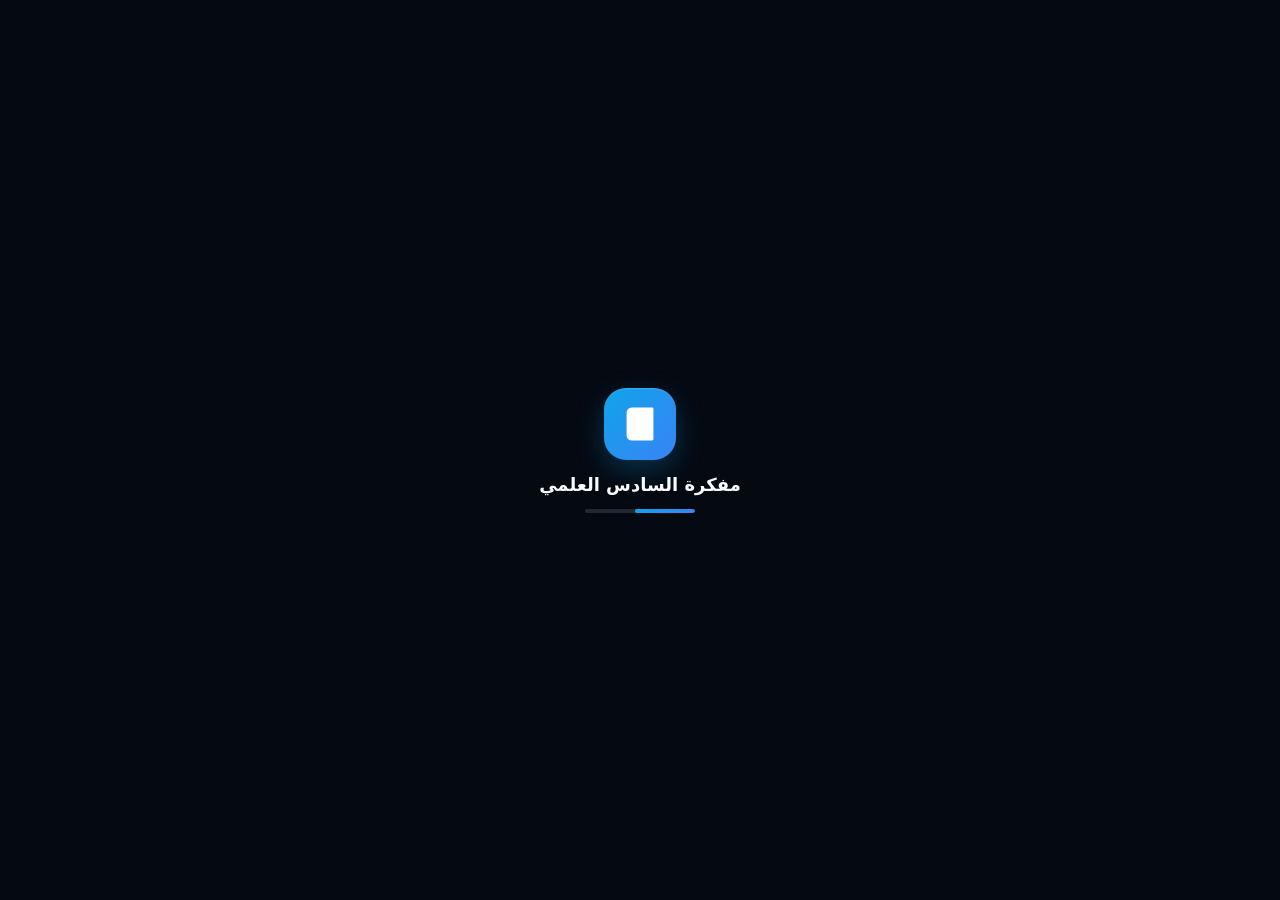
==== commit 6759b70d: "Update index.html" ====
--- a/index.html
+++ b/index.html
@@ -3,46 +3,53 @@
 <head>
     <meta charset="UTF-8">
     <meta name="viewport" content="width=device-width, initial-scale=1.0, maximum-scale=1.0, user-scalable=no, interactive-widget=resizes-content">
-    <meta name="theme-color" content="#050912">
+    <meta name="theme-color" content="#07090f">
     <meta name="apple-mobile-web-app-capable" content="yes">
     <meta name="apple-mobile-web-app-status-bar-style" content="black-translucent">
     <title>مفكرة دراسية - السادس العلمي</title>
-    <link rel="manifest" href="./manifest.json?v=11">
+    <link rel="manifest" href="./manifest.json?v=12">
     <link rel="icon" type="image/png" href="./icon-192.png">
     <link rel="apple-touch-icon" href="./icon-192.png">
     <link rel="preconnect" href="https://fonts.googleapis.com">
     <link rel="preconnect" href="https://fonts.gstatic.com" crossorigin>
     <link href="https://fonts.googleapis.com/css2?family=Cairo:wght@400;600;700;800&family=IBM+Plex+Sans+Arabic:wght@400;500;600;700&family=Readex+Pro:wght@400;500;600;700&family=Tajawal:wght@400;500;700;800&display=swap" rel="stylesheet">
-    <link rel="stylesheet" href="./style.css?v=11">
+    <link rel="stylesheet" href="./style.css?v=12">
 </head>
 <body>
 
-    <!-- شاشة البداية الزجاجية السريعة (Splash) -->
+    <!-- شاشة البداية الفخمة (Splash V12) -->
     <div id="splashScreen">
         <div class="splash-logo">
-            <svg viewBox="0 0 24 24"><path d="M18 2H6c-1.1 0-2 .9-2 2v16c0 1.1.9 2 2 2h12c1.1 0 2-.9 2-2V4c0-1.1-.9-2-2-2zM6 4h5v8l-2.5-1.5L6 12V4z"/></svg>
+            <svg viewBox="0 0 24 24" fill="none" stroke="#fff" stroke-width="1.9" stroke-linecap="round" stroke-linejoin="round"><path d="M4 19.5v-15A2.5 2.5 0 0 1 6.5 2H20v20H6.5a2.5 2.5 0 0 1 0-5H20"/><path d="M8 7h8"/><path d="M8 11h5"/></svg>
         </div>
         <div class="splash-title">مفكرة السادس العلمي</div>
         <div class="splash-bar"><i></i></div>
     </div>
 
-    <!-- الإضاءة المحيطية الناعمة بالخلفية -->
-    <div class="ambient-aura" aria-hidden="true"></div>
-
     <div id="toastBox"></div>
-    <div id="netBanner">📡 الاتصال ضعيف — رسائلك تُحفظ وتُرسل تلقائياً</div>
+    <div id="netBanner">الاتصال ضعيف — رسائلك محفوظة وتُرسل تلقائياً عند عودة الشبكة</div>
     <audio id="remoteAudio" autoplay playsinline style="display:none;"></audio>
 
-    <!-- ==================== 1. بوابة الدخول المموهة ==================== -->
+    <!-- ==================== 1. بوابة الدخول الفخمة (Vault Gate V12) ==================== -->
     <div class="center-screen" id="gateScreen">
-        <div class="glass-card hero-glass">
+        <div class="glass-card hero-glass gate-card">
             <div class="brand-icon">
-                <svg viewBox="0 0 24 24"><path d="M18 2H6c-1.1 0-2 .9-2 2v16c0 1.1.9 2 2 2h12c1.1 0 2-.9 2-2V4c0-1.1-.9-2-2-2zM6 4h5v8l-2.5-1.5L6 12V4z"/></svg>
+                <svg viewBox="0 0 24 24" fill="none" stroke="#fff" stroke-width="1.9" stroke-linecap="round" stroke-linejoin="round"><path d="M4 19.5v-15A2.5 2.5 0 0 1 6.5 2H20v20H6.5a2.5 2.5 0 0 1 0-5H20"/><path d="M8 7h8"/><path d="M8 11h5"/></svg>
             </div>
             <h2>مفكرة السادس العلمي</h2>
-            <p class="sub">أدخل رمز الجلسة الخاص لفتح المساحة الدراسية</p>
-            <input type="password" id="gatePin" class="input pin-field" placeholder="•••••" autocomplete="off" onkeydown="if(event.key==='Enter'){event.preventDefault(); verifyGate();}">
-            <button class="btn" onclick="verifyGate()">دخول للمفكرة</button>
+            <p class="sub">أدخل رمز الجلسة الخاص للوصول إلى مساحتك الدراسية</p>
+
+            <div class="pin-dots" id="gatePinDots" aria-hidden="true">
+                <i></i><i></i><i></i><i></i><i></i>
+            </div>
+
+            <input type="password" id="gatePin" class="input pin-field" placeholder="أدخل الرمز" autocomplete="off"
+                oninput="window.updateGatePinDots && window.updateGatePinDots(this.value)"
+                onkeydown="if(event.key==='Enter'){event.preventDefault(); verifyGate();}">
+            <button class="btn btn-lg" onclick="verifyGate()">
+                <span>فتح المفكرة</span>
+                <svg class="ic" viewBox="0 0 24 24"><path d="M15 3h4a2 2 0 0 1 2 2v14a2 2 0 0 1-2 2h-4"/><polyline points="10 17 15 12 10 7"/><line x1="15" y1="12" x2="3" y2="12"/></svg>
+            </button>
             <div class="err-text" id="gateErr"></div>
         </div>
     </div>
@@ -52,33 +59,36 @@
         <div class="decoy-wrap">
             <div class="decoy-header">
                 <div>
-                    <h3>📚 مفكرة السادس العلمي</h3>
+                    <h3>مفكرة السادس العلمي</h3>
                     <span>ملخصاتك وملاحظاتك اليومية</span>
                 </div>
-                <button class="btn btn-outline btn-sm" onclick="quickLock()">🔒 قفل</button>
+                <button class="btn btn-outline btn-sm" onclick="quickLock()">
+                    <svg class="ic-sm" viewBox="0 0 24 24"><rect x="3" y="11" width="18" height="11" rx="2"/><path d="M7 11V7a5 5 0 0 1 10 0v4"/></svg>
+                    <span>قفل</span>
+                </button>
             </div>
             <div class="decoy-tabs">
-                <button class="decoy-tab active" onclick="switchDecoyTab('notes', this)">📝 ملاحظاتي</button>
-                <button class="decoy-tab" onclick="switchDecoyTab('laws', this)">📐 قوانين مهمة</button>
-                <button class="decoy-tab" onclick="switchDecoyTab('plan', this)">📅 جدول المراجعة</button>
+                <button class="decoy-tab active" onclick="switchDecoyTab('notes', this)">ملاحظاتي</button>
+                <button class="decoy-tab" onclick="switchDecoyTab('laws', this)">قوانين مهمة</button>
+                <button class="decoy-tab" onclick="switchDecoyTab('plan', this)">جدول المراجعة</button>
             </div>
             <div id="decoyTab-notes" class="decoy-pane active">
                 <div style="display:flex; gap:8px; margin-bottom:12px;">
                     <input type="text" id="decoyNoteInp" class="input" placeholder="أضف ملاحظة دراسية جديدة..." onkeydown="if(event.key==='Enter'){event.preventDefault(); addDecoyNote();}">
-                    <button class="btn" style="width:85px;" onclick="addDecoyNote()">حفظ</button>
+                    <button class="btn" style="width:88px;" onclick="addDecoyNote()">حفظ</button>
                 </div>
                 <div id="decoyNotesList"></div>
             </div>
             <div id="decoyTab-laws" class="decoy-pane">
-                <div class="decoy-card"><strong>⚡ الفيزياء — المتسعات:</strong><p>C = Q / ΔV &nbsp;|&nbsp; E = ½ C (ΔV)² &nbsp;|&nbsp; C_k = k · C</p></div>
-                <div class="decoy-card"><strong>🧪 الكيمياء — الاتزان الكيميائي:</strong><p>Kp = Kc (RT)^Δng &nbsp;|&nbsp; ΔG° = ΔH° - TΔS° &nbsp;|&nbsp; pH + pOH = 14</p></div>
-                <div class="decoy-card"><strong>📐 الرياضيات — التفاضل والتكامل:</strong><p>d/dx (sin x) = cos x &nbsp;|&nbsp; ∫ e^x dx = e^x + C &nbsp;|&nbsp; z = r(cosθ + i sinθ)</p></div>
-                <div class="decoy-card"><strong>🧬 الأحياء — الانقسامات:</strong><p>الطور التمهيدي ← الاستوائي ← الانفصالي ← النهائي</p></div>
+                <div class="decoy-card"><strong>الفيزياء — المتسعات</strong><p>C = Q / ΔV &nbsp;|&nbsp; E = ½ C (ΔV)² &nbsp;|&nbsp; C_k = k · C</p></div>
+                <div class="decoy-card"><strong>الكيمياء — الاتزان الكيميائي</strong><p>Kp = Kc (RT)^Δng &nbsp;|&nbsp; ΔG° = ΔH° - TΔS° &nbsp;|&nbsp; pH + pOH = 14</p></div>
+                <div class="decoy-card"><strong>الرياضيات — التفاضل والتكامل</strong><p>d/dx (sin x) = cos x &nbsp;|&nbsp; ∫ e^x dx = e^x + C &nbsp;|&nbsp; z = r(cosθ + i sinθ)</p></div>
+                <div class="decoy-card"><strong>الأحياء — الانقسامات</strong><p>الطور التمهيدي ← الاستوائي ← الانفصالي ← النهائي</p></div>
             </div>
             <div id="decoyTab-plan" class="decoy-pane">
-                <div class="decoy-card"><strong>🌅 الصباح (8:00 - 11:00):</strong><p>الرياضيات — حل تمارين وزارية (الفصل الثالث والرابع)</p></div>
-                <div class="decoy-card"><strong>☀️ الظهر (1:30 - 4:00):</strong><p>الفيزياء — مراجعة كلاميات ومسائل الحث الكهرومغناطيسي</p></div>
-                <div class="decoy-card"><strong>🌙 المساء (7:00 - 10:00):</strong><p>الكيمياء والأحياء — حفظيات وتعاليل + اختبار سريع</p></div>
+                <div class="decoy-card"><strong>الصباح (8:00 - 11:00)</strong><p>الرياضيات — حل تمارين وزارية (الفصل الثالث والرابع)</p></div>
+                <div class="decoy-card"><strong>الظهر (1:30 - 4:00)</strong><p>الفيزياء — مراجعة كلاميات ومسائل الحث الكهرومغناطيسي</p></div>
+                <div class="decoy-card"><strong>المساء (7:00 - 10:00)</strong><p>الكيمياء والأحياء — حفظيات وتعاليل + اختبار سريع</p></div>
             </div>
         </div>
     </div>
@@ -87,10 +97,10 @@
     <div class="center-screen" id="authScreen" style="display:none;">
         <div class="glass-card hero-glass">
             <div class="brand-icon">
-                <svg viewBox="0 0 24 24"><path d="M12 12c2.7 0 4.8-2.1 4.8-4.8S14.7 2.4 12 2.4 7.2 4.5 7.2 7.2 9.3 12 12 12zm0 2.4c-3.2 0-9.6 1.6-9.6 4.8v2.4h19.2v-2.4c0-3.2-6.4-4.8-9.6-4.8z"/></svg>
+                <svg viewBox="0 0 24 24" fill="none" stroke="#fff" stroke-width="1.9" stroke-linecap="round" stroke-linejoin="round"><path d="M19 21v-2a4 4 0 0 0-4-4H9a4 4 0 0 0-4 4v2"/><circle cx="12" cy="7" r="4"/></svg>
             </div>
             <h2>بوابة الحسابات الخاصة</h2>
-            <p class="sub">تسجّل مرة واحدة فقط وتنحفظ جلستك تلقائياً</p>
+            <p class="sub">تسجّل مرة واحدة فقط وتُحفظ جلستك بأمان تلقائياً</p>
             <div class="tabs">
                 <button class="tab-btn active" id="tabLogin" onclick="switchAuthTab('login')">تسجيل الدخول</button>
                 <button class="tab-btn" id="tabReg" onclick="switchAuthTab('register')">إنشاء حساب جديد</button>
@@ -105,7 +115,7 @@
                     <label>كلمة السر</label>
                     <input type="password" id="loginPass" class="input" placeholder="••••••••" onkeydown="if(event.key==='Enter'){event.preventDefault(); doLogin();}">
                 </div>
-                <button class="btn" onclick="doLogin()">دخول وحفظ الجلسة</button>
+                <button class="btn btn-lg" onclick="doLogin()">دخول وحفظ الجلسة</button>
             </div>
 
             <div id="regForm" style="display:none;">
@@ -125,36 +135,36 @@
                     <label>النبذة (اختياري)</label>
                     <input type="text" id="regBio" class="input" placeholder="متاح للمراسلة">
                 </div>
-                <button class="btn" onclick="doRegister()">إنشاء الحساب والدخول</button>
+                <button class="btn btn-lg" onclick="doRegister()">إنشاء الحساب والدخول</button>
             </div>
 
             <div class="err-text" id="authErr"></div>
-            <button class="btn btn-outline btn-sm" style="margin-top:10px;" onclick="quickLock()">🔒 قفل والعودة</button>
-        </div>
-    </div>
-
-    <!-- ==================== 3. التطبيق الرئيسي (V11 Ultra Shield) ==================== -->
+            <button class="btn btn-outline btn-sm" style="margin-top:12px;" onclick="quickLock()">قفل والعودة</button>
+        </div>
+    </div>
+
+    <!-- ==================== 3. التطبيق الرئيسي (V12 Signature) ==================== -->
     <div id="appShell">
         <nav class="nav-bar floating-dock" id="mainNavBar">
             <button class="nav-item active" data-nav="chats" onclick="switchMainTab('chats')">
-                <svg viewBox="0 0 24 24"><path d="M20 2H4c-1.1 0-2 .9-2 2v18l4-4h14c1.1 0 2-.9 2-2V4c0-1.1-.9-2-2-2z"/></svg>
+                <svg class="ic" viewBox="0 0 24 24"><path d="M21 11.5a8.38 8.38 0 0 1-.9 3.8 8.5 8.5 0 0 1-7.6 4.7 8.38 8.38 0 0 1-3.8-.9L3 21l1.9-5.7a8.38 8.38 0 0 1-.9-3.8 8.5 8.5 0 0 1 4.7-7.6 8.38 8.38 0 0 1 3.8-.9h.5a8.48 8.48 0 0 1 8 8v.5z"/></svg>
                 <span>الدردشة</span>
             </button>
             <button class="nav-item" data-nav="feed" onclick="switchMainTab('feed')">
-                <svg viewBox="0 0 24 24"><path d="M4 6H2v14c0 1.1.9 2 2 2h14v-2H4V6zm16-4H8c-1.1 0-2 .9-2 2v12c0 1.1.9 2 2 2h12c1.1 0 2-.9 2-2V4c0-1.1-.9-2-2-2zm-1 9H9V9h10v2zm-4 4H9v-2h6v2zm4-8H9V5h10v2z"/></svg>
+                <svg class="ic" viewBox="0 0 24 24"><rect x="3" y="3" width="18" height="18" rx="4"/><circle cx="8.5" cy="8.5" r="1.5"/><path d="m21 15-5-5L5 21"/></svg>
                 <span>المنشورات</span>
             </button>
             <button class="nav-item" data-nav="spaces" onclick="switchMainTab('spaces')">
-                <svg viewBox="0 0 24 24"><path d="M4 8h4V4H4v4zm6 12h4v-4h-4v4zm-6 0h4v-4H4v4zm0-6h4v-4H4v4zm6 0h4v-4h-4v4zm6-10v4h4V4h-4zm-6 4h4V4h-4v4zm6 6h4v-4h-4v4zm0 6h4v-4h-4v4z"/></svg>
+                <svg class="ic" viewBox="0 0 24 24"><rect x="3" y="3" width="7" height="7" rx="2"/><rect x="14" y="3" width="7" height="7" rx="2"/><rect x="14" y="14" width="7" height="7" rx="2"/><rect x="3" y="14" width="7" height="7" rx="2"/></svg>
                 <span>المزيد</span>
             </button>
             <button class="nav-item" data-nav="games" onclick="switchMainTab('games')" style="position:relative;">
-                <svg viewBox="0 0 24 24"><path d="M21 6H3c-1.1 0-2 .9-2 2v8c0 1.1.9 2 2 2h18c1.1 0 2-.9 2-2V8c0-1.1-.9-2-2-2zm-10 7H8v3H6v-3H3v-2h3V8h2v3h3v2zm4.5 2c-.83 0-1.5-.67-1.5-1.5s.67-1.5 1.5-1.5 1.5.67 1.5 1.5-.67 1.5-1.5 1.5zm4-3c-.83 0-1.5-.67-1.5-1.5S18.67 9 19.5 9s1.5.67 1.5 1.5-.67 1.5-1.5 1.5z"/></svg>
+                <svg class="ic" viewBox="0 0 24 24"><line x1="6" y1="12" x2="10" y2="12"/><line x1="8" y1="10" x2="8" y2="14"/><line x1="15" y1="13" x2="15.01" y2="13"/><line x1="18" y1="11" x2="18.01" y2="11"/><rect x="2" y="6" width="20" height="12" rx="5"/></svg>
                 <span>الألعاب</span>
                 <span class="notif-dot" id="gameInviteDot"></span>
             </button>
             <button class="nav-item" data-nav="profile" onclick="switchMainTab('profile')">
-                <svg viewBox="0 0 24 24"><path d="M12 12c2.7 0 4.8-2.1 4.8-4.8S14.7 2.4 12 2.4 7.2 4.5 7.2 7.2 9.3 12 12 12zm0 2.4c-3.2 0-9.6 1.6-9.6 4.8v2.4h19.2v-2.4c0-3.2-6.4-4.8-9.6-4.8z"/></svg>
+                <svg class="ic" viewBox="0 0 24 24"><path d="M19 21v-2a4 4 0 0 0-4-4H9a4 4 0 0 0-4 4v2"/><circle cx="12" cy="7" r="4"/></svg>
                 <span>حسابي</span>
             </button>
         </nav>
@@ -165,20 +175,29 @@
                 <aside class="sidebar">
                     <div class="top-bar">
                         <div style="min-width:0;">
-                            <h3>💬 المحادثات</h3>
+                            <h3>المحادثات</h3>
                             <div id="greetingLine" class="greeting-sub"></div>
                         </div>
-                        <div style="display:flex; gap:5px;">
-                            <button class="icon-btn" title="الذكاء الاصطناعي AI" onclick="openFutureModule('ai')" style="font-size:16px;">🤖</button>
-                            <button class="icon-btn accent" title="بحث موحد عن حساب أو قناة @" onclick="openUnifiedSearchModal()">
-                                <svg viewBox="0 0 24 24"><path d="M15.5 14h-.79l-.28-.27A6.471 6.471 0 0 0 16 9.5 6.5 6.5 0 1 0 9.5 16c1.61 0 3.09-.59 4.23-1.57l.27.28v.79l5 4.99L20.49 19l-4.99-5zm-6 0C7.01 14 5 11.99 5 9.5S7.01 5 9.5 5 14 7.01 14 9.5 11.99 14 9.5 14z"/></svg>
+                        <div class="top-bar-acts">
+                            <button class="icon-btn ai-glow-btn" title="الذكاء الاصطناعي AI" onclick="openFutureModule('ai')">
+                                <svg class="ic" viewBox="0 0 24 24"><path d="M12 3l1.9 5.1L19 10l-5.1 1.9L12 17l-1.9-5.1L5 10l5.1-1.9L12 3z"/><path d="M19 15l.9 2.1L22 18l-2.1.9L19 21l-.9-2.1L16 18l2.1-.9L19 15z"/></svg>
                             </button>
-                            <button class="icon-btn" title="الإشعارات والتفاعلات" onclick="openNotificationsModal()" style="position:relative;">
-                                🔔<span class="notif-dot" id="notifDot"></span>
+                            <button class="icon-btn accent" title="بحث باليوزر @" onclick="openUnifiedSearchModal()">
+                                <svg class="ic" viewBox="0 0 24 24"><circle cx="11" cy="11" r="7"/><line x1="20" y1="20" x2="16.65" y2="16.65"/></svg>
                             </button>
-                            <button class="icon-btn" title="الرسائل المحفوظة" onclick="openSavedMessages()">🔖</button>
-                            <button class="icon-btn" id="installTopBtn" style="display:none;" title="تثبيت التطبيق على موبايلك" onclick="triggerPwaInstall()">📲</button>
-                            <button class="icon-btn danger" title="قفل فوري" onclick="quickLock()">🔒</button>
+                            <button class="icon-btn" title="الإشعارات" onclick="openNotificationsModal()" style="position:relative;">
+                                <svg class="ic" viewBox="0 0 24 24"><path d="M18 8A6 6 0 0 0 6 8c0 7-3 9-3 9h18s-3-2-3-9"/><path d="M13.73 21a2 2 0 0 1-3.46 0"/></svg>
+                                <span class="notif-dot" id="notifDot"></span>
+                            </button>
+                            <button class="icon-btn" title="الرسائل المحفوظة" onclick="openSavedMessages()">
+                                <svg class="ic" viewBox="0 0 24 24"><path d="M19 21l-7-5-7 5V5a2 2 0 0 1 2-2h10a2 2 0 0 1 2 2z"/></svg>
+                            </button>
+                            <button class="icon-btn" id="installTopBtn" style="display:none;" title="تثبيت التطبيق" onclick="triggerPwaInstall()">
+                                <svg class="ic" viewBox="0 0 24 24"><path d="M21 15v4a2 2 0 0 1-2 2H5a2 2 0 0 1-2-2v-4"/><polyline points="7 10 12 15 17 10"/><line x1="12" y1="15" x2="12" y2="3"/></svg>
+                            </button>
+                            <button class="icon-btn danger" title="قفل فوري" onclick="quickLock()">
+                                <svg class="ic" viewBox="0 0 24 24"><rect x="3" y="11" width="18" height="11" rx="2"/><path d="M7 11V7a5 5 0 0 1 10 0v4"/></svg>
+                            </button>
                         </div>
                     </div>
 
@@ -186,9 +205,9 @@
 
                     <div class="search-wrap">
                         <div class="search-box">
-                            <svg viewBox="0 0 24 24"><path d="M15.5 14h-.79l-.28-.27A6.471 6.471 0 0 0 16 9.5 6.5 6.5 0 1 0 9.5 16c1.61 0 3.09-.59 4.23-1.57l.27.28v.79l5 4.99L20.49 19l-4.99-5zm-6 0C7.01 14 5 11.99 5 9.5S7.01 5 9.5 5 14 7.01 14 9.5 11.99 14 9.5 14z"/></svg>
-                            <input type="text" id="localFilterInput" placeholder="بحث بالمحادثات أو اكتب الرمز السري للخزنة..." oninput="handleSidebarSearchInput(this.value)">
-                            <button type="button" id="vaultCloseBtn" class="vault-pill-btn" style="display:none;" onclick="closeHiddenVault()">🔒 قفل الخزنة</button>
+                            <svg class="ic-sm" viewBox="0 0 24 24"><circle cx="11" cy="11" r="7"/><line x1="20" y1="20" x2="16.65" y2="16.65"/></svg>
+                            <input type="text" id="localFilterInput" placeholder="بحث بالمحادثات أو رمز الخزنة..." oninput="handleSidebarSearchInput(this.value)">
+                            <button type="button" id="vaultCloseBtn" class="vault-pill-btn" style="display:none;" onclick="closeHiddenVault()">قفل الخزنة</button>
                         </div>
                     </div>
 
@@ -204,21 +223,21 @@
                 <main class="chat-pane" id="chatPane">
                     <div class="empty-chat" id="chatEmptyState">
                         <div class="brand-icon">
-                            <svg viewBox="0 0 24 24"><path d="M20 2H4c-1.1 0-2 .9-2 2v18l4-4h14c1.1 0 2-.9 2-2V4c0-1.1-.9-2-2-2z"/></svg>
-                        </div>
-                        <h3 style="color:var(--text); margin-bottom:6px;">مساحتك الخاصة المشفّرة جاهزة</h3>
-                        <p style="font-size:13px; margin-bottom:16px;">تشفير AES-GCM، سلاسة 60fps، أغاني، يوتيوب سوا، وذكاء اصطناعي</p>
+                            <svg viewBox="0 0 24 24" fill="none" stroke="#fff" stroke-width="1.8" stroke-linecap="round" stroke-linejoin="round"><path d="M21 11.5a8.38 8.38 0 0 1-.9 3.8 8.5 8.5 0 0 1-7.6 4.7 8.38 8.38 0 0 1-3.8-.9L3 21l1.9-5.7a8.38 8.38 0 0 1-.9-3.8 8.5 8.5 0 0 1 4.7-7.6 8.38 8.38 0 0 1 3.8-.9h.5a8.48 8.48 0 0 1 8 8v.5z"/></svg>
+                        </div>
+                        <h3 style="color:var(--text); margin-bottom:6px;">مساحتك الخاصة المشفّرة</h3>
+                        <p style="font-size:13px; margin-bottom:18px; max-width:300px; line-height:1.6;">تشفير AES-GCM، سجل محادثات دائم، أغاني، يوتيوب سوا، وذكاء اصطناعي</p>
                         <div style="display:flex; gap:8px; flex-wrap:wrap; justify-content:center;">
-                            <button class="btn btn-sm" onclick="openUnifiedSearchModal()">🔍 بحث باليوزر (@)</button>
-                            <button class="btn btn-sm btn-outline" onclick="openFutureModule('ai')">🤖 مساعد AI</button>
-                            <button class="btn btn-sm btn-outline" onclick="openSavedMessages()">🔖 المحفوظة</button>
+                            <button class="btn btn-sm" onclick="openUnifiedSearchModal()">بحث باليوزر (@)</button>
+                            <button class="btn btn-sm btn-outline" onclick="openFutureModule('ai')">مساعد AI</button>
+                            <button class="btn btn-sm btn-outline" onclick="openSavedMessages()">المحفوظة</button>
                         </div>
                     </div>
 
                     <div id="activeChatView">
                         <div class="chat-header">
                             <button class="pill-btn back-mobile" onclick="closeActiveChat()" title="رجوع">
-                                <svg viewBox="0 0 24 24"><path d="M8.59 16.59L13.17 12 8.59 7.41 10 6l6 6-6 6-1.41-1.41z"/></svg>
+                                <svg class="ic" viewBox="0 0 24 24"><polyline points="9 18 15 12 9 6"/></svg>
                             </button>
                             <div class="chat-partner-pill" onclick="openActiveRoomInfo()">
                                 <div class="avatar sm" id="chatPartnerAvatar">؟</div>
@@ -229,60 +248,50 @@
                             </div>
                             <div class="chat-actions-pill">
                                 <button class="pill-act" id="btnVoiceCall" title="مكالمة صوتية" onclick="startCall(false)">
-                                    <svg viewBox="0 0 24 24"><path d="M6.62 10.79a15.05 15.05 0 0 0 6.59 6.59l2.2-2.2a1 1 0 0 1 1.01-.24c1.12.37 2.33.57 3.58.57a1 1 0 0 1 1 1V20a1 1 0 0 1-1 1C10.61 21 3 13.39 3 4a1 1 0 0 1 1-1h3.5a1 1 0 0 1 1 1c0 1.25.2 2.45.57 3.58a1 1 0 0 1-.25 1.01l-2.2 2.2z"/></svg>
+                                    <svg class="ic-sm" viewBox="0 0 24 24"><path d="M22 16.92v3a2 2 0 0 1-2.18 2 19.79 19.79 0 0 1-8.63-3.07 19.5 19.5 0 0 1-6-6 19.79 19.79 0 0 1-3.07-8.67A2 2 0 0 1 4.11 2h3a2 2 0 0 1 2 1.72 12.84 12.84 0 0 0 .7 2.81 2 2 0 0 1-.45 2.11L8.09 9.91a16 16 0 0 0 6 6l1.27-1.27a2 2 0 0 1 2.11-.45 12.84 12.84 0 0 0 2.81.7A2 2 0 0 1 22 16.92z"/></svg>
                                 </button>
                                 <button class="pill-act" id="btnVideoCall" title="مكالمة فيديو" onclick="startCall(true)">
-                                    <svg viewBox="0 0 24 24"><path d="M17 10.5V7c0-.55-.45-1-1-1H4c-.55 0-1 .45-1 1v10c0 .55.45 1 1 1h12c.55 0 1-.45 1-1v-3.5l4 4v-11l-4 4z"/></svg>
-                                </button>
-                                <button class="pill-act" id="btnPollCreate" style="display:none;" title="إنشاء استطلاع رأي" onclick="openCreatePollModal()">📊</button>
-                                <button class="pill-act" id="btnSearchChat" title="بحث داخل المحادثة" onclick="toggleInChatSearch()">🔍</button>
-                                <button class="pill-act" id="btnChatToolsMenu" title="أدوات المحادثة السحرية" onclick="toggleChatToolsMenu()">⋮</button>
-                            </div>
-
-                            <!-- قائمة أدوات المحادثة الشاملة (V11) -->
-                            <div id="chatToolsDropdown">
-                                <button class="pop-item dm-only-tool" onclick="toggleChatToolsMenu(false); window.sendLiveHeartbeat && window.sendLiveHeartbeat()">💓 &nbsp; إرسال نبضة حية</button>
-                                <button class="pop-item dm-only-tool" onclick="toggleChatToolsMenu(false); window.startListenTogetherPicker && window.startListenTogetherPicker()">🎧 &nbsp; نسمع أغنية سوا</button>
-                                <button class="pop-item dm-only-tool" onclick="toggleChatToolsMenu(false); window.openYoutubeTogetherModal && window.openYoutubeTogetherModal()">📺 &nbsp; نشوف يوتيوب سوا لايف</button>
-                                <button class="pop-item dm-only-tool" onclick="toggleChatToolsMenu(false); window.openDailyPromptModal && window.openDailyPromptModal()">💌 &nbsp; سؤال اليوم السري</button>
-                                <button class="pop-item dm-only-tool" onclick="toggleChatToolsMenu(false); window.openLiveDrawModal && window.openLiveDrawModal()">🎨 &nbsp; ارسم وياي لايف</button>
-                                <button class="pop-item dm-only-tool" onclick="toggleChatToolsMenu(false); window.openTimeCapsuleModal && window.openTimeCapsuleModal()">⏳ &nbsp; كبسولة زمن (رسالة بوقت)</button>
-                                <button class="pop-item dm-only-tool" onclick="toggleChatToolsMenu(false); window.openMemoriesBoardModal && window.openMemoriesBoardModal()">🗓️ &nbsp; لوحة المناسبات والذكريات</button>
-                                <button class="pop-item dm-only-tool" onclick="toggleChatToolsMenu(false); window.openChatThemeModal && window.openChatThemeModal()">🎨 &nbsp; ثيم خاص لهذه المحادثة</button>
-                                <button class="pop-item dm-only-tool" id="menuVanishBtn" onclick="toggleChatToolsMenu(false); window.toggleVanishMode && window.toggleVanishMode()">👻 &nbsp; تفعيل الوضع المختفي</button>
-                                <button class="pop-item dm-only-tool" onclick="toggleChatToolsMenu(false); window.openSharedWpModal && window.openSharedWpModal()">🖼️ &nbsp; خلفية لكلا الطرفين</button>
-                                <button class="pop-item dm-only-tool" id="menuVaultBtn" onclick="toggleChatToolsMenu(false); toggleHideActiveChatInVault()">🔐 &nbsp; إخفاء المحادثة بالخزنة</button>
-                                <button class="pop-item" onclick="toggleChatToolsMenu(false); openMediaGalleryModal()">📂 &nbsp; معرض الوسائط والملفات</button>
-                                <button class="pop-item space-only-tool" style="display:none;" onclick="toggleChatToolsMenu(false); openSpaceInfoModal()">ℹ️ &nbsp; معلومات القناة / المجموعة</button>
-                                <button class="pop-item dm-only-tool" style="color:#fb7185;" onclick="toggleChatToolsMenu(false); clearChatForMe()">🗑️ &nbsp; تنظيف المحادثة من عندي</button>
-                                <div id="futureChatToolsSlot"></div>
+                                    <svg class="ic-sm" viewBox="0 0 24 24"><polygon points="23 7 16 12 23 17 23 7"/><rect x="1" y="5" width="15" height="14" rx="2.5"/></svg>
+                                </button>
+                                <button class="pill-act" id="btnPollCreate" style="display:none;" title="إنشاء استطلاع رأي" onclick="openCreatePollModal()">
+                                    <svg class="ic-sm" viewBox="0 0 24 24"><line x1="18" y1="20" x2="18" y2="10"/><line x1="12" y1="20" x2="12" y2="4"/><line x1="6" y1="20" x2="6" y2="14"/></svg>
+                                </button>
+                                <button class="pill-act" id="btnSearchChat" title="بحث داخل المحادثة" onclick="toggleInChatSearch()">
+                                    <svg class="ic-sm" viewBox="0 0 24 24"><circle cx="11" cy="11" r="7"/><line x1="20" y1="20" x2="16.65" y2="16.65"/></svg>
+                                </button>
+                                <button class="pill-act" id="btnChatToolsMenu" title="أدوات المحادثة" onclick="toggleChatToolsMenu()">
+                                    <svg class="ic-sm" viewBox="0 0 24 24"><circle cx="12" cy="5" r="1.4" fill="currentColor"/><circle cx="12" cy="12" r="1.4" fill="currentColor"/><circle cx="12" cy="19" r="1.4" fill="currentColor"/></svg>
+                                </button>
                             </div>
                         </div>
 
                         <div id="inChatSearchBar">
                             <input type="text" id="inChatSearchInp" placeholder="ابحث عن أي كلمة بالمحادثة..." oninput="runInChatSearch(this.value)">
                             <span id="inChatSearchCount"></span>
-                            <button type="button" class="icon-btn" style="width:30px; height:30px;" onclick="toggleInChatSearch(false)">✕</button>
+                            <button type="button" class="icon-btn" style="width:30px; height:30px;" onclick="toggleInChatSearch(false)">
+                                <svg class="ic-xs" viewBox="0 0 24 24"><line x1="18" y1="6" x2="6" y2="18"/><line x1="6" y1="6" x2="18" y2="18"/></svg>
+                            </button>
                         </div>
 
                         <div id="pinnedBar">
                             <div class="pinned-content">
-                                <strong>📌 رسالة مثبتة</strong>
+                                <strong>رسالة مثبتة</strong>
                                 <span id="pinnedText">...</span>
                             </div>
-                            <button class="icon-btn" style="width:28px; height:28px;" onclick="unpinMessage()">✕</button>
-                        </div>
-
-                        <!-- شريط المناسبات التنازلي + شريط يوتيوب سوا (يُداران من premium.js) -->
+                            <button class="icon-btn" style="width:28px; height:28px;" onclick="unpinMessage()">
+                                <svg class="ic-xs" viewBox="0 0 24 24"><line x1="18" y1="6" x2="6" y2="18"/><line x1="6" y1="6" x2="18" y2="18"/></svg>
+                            </button>
+                        </div>
+
                         <div id="countdownBanner"></div>
                         <div id="ytTogetherBar"></div>
 
                         <div class="messages-area" id="messagesList"></div>
 
-                        <!-- زر عائم للنزول لآخر رسالة مع عداد الرسائل الجديدة -->
+                        <!-- زر عائم للنزول لآخر رسالة -->
                         <button type="button" id="scrollBottomBtn" onclick="scrollToBottomSmooth()" title="النزول لآخر رسالة">
                             <span id="scrollBottomCount" style="display:none;">0</span>
-                            ↓
+                            <svg class="ic-sm" viewBox="0 0 24 24"><polyline points="6 9 12 15 18 9"/></svg>
                         </button>
 
                         <div id="typingBubbleWrap">
@@ -297,45 +306,40 @@
                                 <strong id="replyPreviewSender">رد على</strong>
                                 <span id="replyPreviewText">...</span>
                             </div>
-                            <button class="icon-btn" style="width:30px; height:30px;" onclick="cancelReplyOrEdit()">✕</button>
-                        </div>
-
-                        <!-- شريط الأدوات السحرية والذكاء والتدمير الذاتي وتنسيق النص -->
+                            <button class="icon-btn" style="width:30px; height:30px;" onclick="cancelReplyOrEdit()">
+                                <svg class="ic-xs" viewBox="0 0 24 24"><line x1="18" y1="6" x2="6" y2="18"/><line x1="6" y1="6" x2="18" y2="18"/></svg>
+                            </button>
+                        </div>
+
                         <div id="chatExtrasTray">
                             <div class="extras-row" id="magicModeRow">
                                 <button type="button" class="fx-opt-btn" id="scratchModeBtn" onclick="window.toggleScratchMode && window.toggleScratchMode()">🪄 رسالة كشط</button>
                                 <select id="selfDestructSel" class="fx-select-pill" onchange="handleSelfDestructSelect(this.value)" title="تدمير ذاتي بعد القراءة">
-                                    <option value="0">⏱️ بدون مؤقت</option>
-                                    <option value="10">🔥 تنمسح بعد 10ث</option>
-                                    <option value="60">⏳ تنمسح بعد 1د</option>
-                                    <option value="3600">🕐 تنمسح بعد 1س</option>
+                                    <option value="0">بدون مؤقت</option>
+                                    <option value="10">تدمير بعد 10ث</option>
+                                    <option value="60">تدمير بعد 1د</option>
+                                    <option value="3600">تدمير بعد 1س</option>
                                 </select>
                                 <button type="button" class="fx-opt-btn" onclick="toggleChatExtras(false); window.openTimeCapsuleModal && window.openTimeCapsuleModal()">⏳ كبسولة زمن</button>
-                                <button type="button" class="fx-opt-btn" onclick="insertAiMention()">🤖 @ai</button>
-                                <button type="button" class="fx-opt-btn" onclick="toggleChatExtras(false); window.aiSummarizeActiveChat && window.aiSummarizeActiveChat()">✨ لخّصلي</button>
-                                <button type="button" class="fx-opt-btn" onclick="toggleChatExtras(false); window.aiSuggestQuickReply && window.aiSuggestQuickReply()">💡 اقترح رد</button>
+                                <button type="button" class="fx-opt-btn" onclick="insertAiMention()">@ai</button>
+                                <button type="button" class="fx-opt-btn" onclick="toggleChatExtras(false); window.aiSummarizeActiveChat && window.aiSummarizeActiveChat()">لخّصلي</button>
+                                <button type="button" class="fx-opt-btn" onclick="toggleChatExtras(false); window.aiSuggestQuickReply && window.aiSuggestQuickReply()">اقترح رد</button>
                             </div>
                             <div class="extras-row" id="effectPickerRow"></div>
                             <div class="extras-row" id="formatBar">
-                                <button type="button" onclick="applyTextFormat('bold')" title="عريض"><b>عريض</b></button>
-                                <button type="button" onclick="applyTextFormat('italic')" title="مائل"><i>مائل</i></button>
-                                <button type="button" onclick="applyTextFormat('underline')" title="تسطير"><u>تسطير</u></button>
-                                <button type="button" onclick="applyTextFormat('strike')" title="مشطوب"><s>مشطوب</s></button>
-                                <button type="button" onclick="applyTextFormat('spoiler')" title="تشويش">🌫️ تشويش</button>
-                                <button type="button" onclick="applyTextFormat('code')" title="رمز">&lt;رمز&gt;</button>
-                                <button type="button" onclick="applyTextFormat('quote')" title="اقتباس">❝ اقتباس</button>
-                                <button type="button" onclick="applyTextFormat('link')" title="رابط">🔗 رابط</button>
-                            </div>
-                        </div>
-
+                                <button type="button" onclick="applyTextFormat('bold')"><b>عريض</b></button>
+                                <button type="button" onclick="applyTextFormat('italic')"><i>مائل</i></button>
+                                <button type="button" onclick="applyTextFormat('underline')"><u>تسطير</u></button>
+                                <button type="button" onclick="applyTextFormat('strike')"><s>مشطوب</s></button>
+                                <button type="button" onclick="applyTextFormat('spoiler')">تشويش</button>
+                                <button type="button" onclick="applyTextFormat('code')">&lt;رمز&gt;</button>
+                                <button type="button" onclick="applyTextFormat('quote')">اقتباس</button>
+                                <button type="button" onclick="applyTextFormat('link')">رابط</button>
+                            </div>
+                        </div>
+
+                        <!-- شريط الكتابة الكبسولي العائم (Floating Pill Composer V12) -->
                         <div class="input-area">
-                            <div id="mediaMenu">
-                                <button class="pop-item" onclick="toggleMediaMenu(false); document.getElementById('imgInput').click()">📷 &nbsp; صورة عادية</button>
-                                <button class="pop-item" id="voAttachBtn" onclick="toggleMediaMenu(false); document.getElementById('voImgInput').click()">💣 &nbsp; صورة عرض لمرة واحدة</button>
-                                <button class="pop-item" onclick="toggleMediaMenu(false); document.getElementById('vidInput').click()">🎬 &nbsp; فيديو قصير</button>
-                                <button class="pop-item" onclick="toggleMediaMenu(false); window.openAiImageGenerator && window.openAiImageGenerator(true)">🎨 &nbsp; توليد صورة بالـ AI</button>
-                                <button class="pop-item" id="pollAttachBtn" style="display:none;" onclick="toggleMediaMenu(false); openCreatePollModal()">📊 &nbsp; إنشاء استطلاع رأي</button>
-                            </div>
                             <input type="file" id="imgInput" accept="image/*" style="display:none" onchange="handleSendImage(event, false)">
                             <input type="file" id="voImgInput" accept="image/*" style="display:none" onchange="handleSendImage(event, true)">
                             <input type="file" id="vidInput" accept="video/*" style="display:none" onchange="handleSendVideo(event)">
@@ -343,43 +347,47 @@
 
                             <div id="chatNoticeBar"></div>
 
-                            <div id="inputNormalBar">
-                                <button class="icon-btn" onclick="toggleStickerDrawer()" title="رموز وملصقات" id="stickerBtn">😊</button>
-                                <textarea id="msgInput" rows="1" placeholder="اكتب رسالة أو @ai..." oninput="handleMsgInputResize(this); handleTyping();" onkeydown="handleMsgKeydown(event)"></textarea>
-                                <button class="icon-btn" onclick="toggleChatExtras()" title="تأثيرات وسحر وذكاء وتنسيق" id="fxToggleBtn">✨</button>
-                                <button class="icon-btn" onclick="toggleMediaMenu()" title="إرفاق وسائط">
-                                    <svg viewBox="0 0 24 24"><path d="M16.5 6v11.5c0 2.21-1.79 4-4 4s-4-1.79-4-4V5a2.5 2.5 0 0 1 5 0v10.5c0 .55-.45 1-1 1s-1-.45-1-1V6H10v9.5a2.5 2.5 0 0 0 5 0V5c0-2.21-1.79-4-4-4S7 2.79 7 5v12.5c0 3.04 2.46 5.5 5.5 5.5s5.5-2.46 5.5-5.5V6h-1.5z"/></svg>
-                                </button>
-                                <button class="icon-btn morph-btn" id="micBtn" onclick="startRecording()" title="بصمة صوتية">
-                                    <svg viewBox="0 0 24 24"><path d="M12 14c1.66 0 3-1.34 3-3V5c0-1.66-1.34-3-3-3S9 3.34 9 5v6c0 1.66 1.34 3 3 3zm5.91-3c-.49 0-.9.36-.98.85C16.52 14.2 14.47 16 12 16s-4.52-1.8-4.93-4.15a.998.998 0 0 0-.98-.85c-.61 0-1.09.54-1 1.14.49 3 2.89 5.35 5.91 5.78V20c0 .55.45 1 1 1s1-.45 1-1v-2.08c3.02-.43 5.42-2.78 5.91-5.78.1-.6-.39-1.14-1-1.14z"/></svg>
+                            <div id="inputNormalBar" class="composer-pill">
+                                <button class="comp-btn" onclick="toggleStickerDrawer()" title="رموز وملصقات" id="stickerBtn">
+                                    <svg class="ic" viewBox="0 0 24 24"><circle cx="12" cy="12" r="10"/><path d="M8 14s1.5 2 4 2 4-2 4-2"/><line x1="9" y1="9" x2="9.01" y2="9"/><line x1="15" y1="9" x2="15.01" y2="9"/></svg>
+                                </button>
+                                <textarea id="msgInput" rows="1" placeholder="رسالة..." oninput="handleMsgInputResize(this); handleTyping();" onkeydown="handleMsgKeydown(event)"></textarea>
+                                <button class="comp-btn" onclick="toggleChatExtras()" title="تأثيرات وسحر وذكاء" id="fxToggleBtn">
+                                    <svg class="ic" viewBox="0 0 24 24"><path d="M12 3l1.9 5.1L19 10l-5.1 1.9L12 17l-1.9-5.1L5 10l5.1-1.9L12 3z"/></svg>
+                                </button>
+                                <button class="comp-btn" onclick="toggleMediaMenu()" title="إرفاق وسائط">
+                                    <svg class="ic" viewBox="0 0 24 24"><path d="M21.44 11.05l-9.19 9.19a6 6 0 0 1-8.49-8.49l9.19-9.19a4 4 0 0 1 5.66 5.66l-9.2 9.19a2 2 0 0 1-2.83-2.83l8.49-8.48"/></svg>
+                                </button>
+                                <button class="send-circle mic-circle morph-btn" id="micBtn" onclick="startRecording()" title="بصمة صوتية">
+                                    <svg class="ic" viewBox="0 0 24 24"><path d="M12 1a3 3 0 0 0-3 3v8a3 3 0 0 0 6 0V4a3 3 0 0 0-3-3z"/><path d="M19 10v2a7 7 0 0 1-14 0v-2"/><line x1="12" y1="19" x2="12" y2="23"/><line x1="8" y1="23" x2="16" y2="23"/></svg>
                                 </button>
                                 <button class="send-circle morph-btn" id="sendBtn" style="display:none;" onclick="sendTextMessage()" title="إرسال">
-                                    <svg viewBox="0 0 24 24" style="transform:rotate(180deg);"><path d="M2.01 21L23 12 2.01 3 2 10l15 2-15 2z"/></svg>
+                                    <svg class="ic" viewBox="0 0 24 24" style="transform:rotate(180deg);"><line x1="22" y1="2" x2="11" y2="13"/><polygon points="22 2 15 22 11 13 2 9 22 2"/></svg>
                                 </button>
                             </div>
 
                             <div id="inputRecordBar">
-                                <button class="btn btn-danger btn-sm" onclick="stopRecording(true)">✕</button>
+                                <button class="btn btn-danger btn-sm" onclick="stopRecording(true)">إلغاء</button>
                                 <div class="rec-live-wave">
                                     <span class="rec-dot"></span>
                                     <span id="recTimerEl">00:00</span>
                                     <div class="live-bars"><i></i><i></i><i></i><i></i><i></i></div>
                                 </div>
                                 <select id="voiceFilterSel" class="fx-select-pill" title="فلتر الصوت">
-                                    <option value="normal">🎙️ عادي</option>
-                                    <option value="deep">🗣️ عميق</option>
-                                    <option value="fast">⚡ مسرّع</option>
-                                    <option value="echo">🏛️ صدى</option>
+                                    <option value="normal">عادي</option>
+                                    <option value="deep">عميق</option>
+                                    <option value="fast">مسرّع</option>
+                                    <option value="echo">صدى</option>
                                 </select>
-                                <button class="btn btn-success btn-sm" onclick="stopRecording(false)">إرسال ➤</button>
+                                <button class="btn btn-success btn-sm" onclick="stopRecording(false)">إرسال</button>
                             </div>
                         </div>
 
                         <div id="stickerDrawer">
                             <div id="drawerBody" class="drawer-body"></div>
                             <div class="drawer-bottom-tabs">
-                                <button class="dbt-btn active" data-dtab="emojis" onclick="switchDrawerTab('emojis')">الرموز التعبيرية</button>
-                                <button class="dbt-btn" data-dtab="gifs" onclick="switchDrawerTab('gifs')">صور متحركة</button>
+                                <button class="dbt-btn active" data-dtab="emojis" onclick="switchDrawerTab('emojis')">الرموز</button>
+                                <button class="dbt-btn" data-dtab="gifs" onclick="switchDrawerTab('gifs')">متحركة</button>
                                 <button class="dbt-btn" data-dtab="stickers" onclick="switchDrawerTab('stickers')">الملصقات</button>
                                 <button class="dbt-close" onclick="toggleStickerDrawer(false)">✕</button>
                             </div>
@@ -392,10 +400,15 @@
             <section class="tab-view" id="view-feed">
                 <div class="feed-wrap">
                     <div class="top-bar">
-                        <h3>📸 المنشورات</h3>
-                        <div style="display:flex; gap:6px;">
-                            <button class="icon-btn" title="تفاعلات منشوراتك" onclick="openNotificationsModal()">🔔</button>
-                            <button class="btn btn-sm" onclick="openCreatePostModal()">➕ منشور</button>
+                        <h3>المنشورات</h3>
+                        <div class="top-bar-acts">
+                            <button class="icon-btn" title="تفاعلات منشوراتك" onclick="openNotificationsModal()">
+                                <svg class="ic" viewBox="0 0 24 24"><path d="M18 8A6 6 0 0 0 6 8c0 7-3 9-3 9h18s-3-2-3-9"/><path d="M13.73 21a2 2 0 0 1-3.46 0"/></svg>
+                            </button>
+                            <button class="btn btn-sm" onclick="openCreatePostModal()">
+                                <svg class="ic-xs" viewBox="0 0 24 24"><line x1="12" y1="5" x2="12" y2="19"/><line x1="5" y1="12" x2="19" y2="12"/></svg>
+                                <span>منشور جديد</span>
+                            </button>
                         </div>
                     </div>
                     <div class="feed-scroll" id="feedContainer"></div>
@@ -406,38 +419,46 @@
             <section class="tab-view" id="view-spaces">
                 <div class="spaces-wrap">
                     <div class="top-bar">
-                        <h3>✨ المزيد والإضافات</h3>
-                        <div style="display:flex; gap:6px;">
-                            <button class="btn btn-sm btn-outline" onclick="openUnifiedSearchModal()">🔍 بحث باليوزر</button>
-                            <button class="btn btn-sm" onclick="openCreateSpaceModal()">➕ قناة/مجموعة</button>
+                        <h3>المزيد</h3>
+                        <div class="top-bar-acts">
+                            <button class="btn btn-sm btn-outline" onclick="openUnifiedSearchModal()">بحث</button>
+                            <button class="btn btn-sm" onclick="openCreateSpaceModal()">+ قناة / مجموعة</button>
                         </div>
                     </div>
                     <div class="list-scroll" style="padding:12px;">
-                        <div class="hub-section-title">🚀 عالم المنصة الفائق</div>
+                        <div class="hub-section-title">أدوات المنصة</div>
                         <div class="future-grid stagger-grid" id="futureModulesGrid">
                             <div class="future-card ai-card" onclick="openFutureModule('ai')">
-                                <span class="fc-icon">🤖</span>
+                                <div class="fc-badge-ic" style="background:linear-gradient(135deg,#0ea5e9,#8b5cf6);">
+                                    <svg class="ic" viewBox="0 0 24 24"><path d="M12 3l1.9 5.1L19 10l-5.1 1.9L12 17l-1.9-5.1L5 10l5.1-1.9L12 3z"/></svg>
+                                </div>
                                 <strong>الذكاء الاصطناعي AI</strong>
                                 <span class="fc-sub">أستاذ السادس + دردشة + صور</span>
                             </div>
                             <div class="future-card study-card" onclick="openFutureModule('study')">
-                                <span class="fc-icon">⏱️</span>
+                                <div class="fc-badge-ic" style="background:linear-gradient(135deg,#059669,#0ea5e9);">
+                                    <svg class="ic" viewBox="0 0 24 24"><circle cx="12" cy="12" r="9"/><polyline points="12 7 12 12 15.5 14"/></svg>
+                                </div>
                                 <strong>غرفة المراجعة</strong>
                                 <span class="fc-sub">مؤقت جماعي + مطر + أهداف</span>
                             </div>
                             <div class="future-card" onclick="openFutureModule('music_hub')">
-                                <span class="fc-icon">🎵</span>
+                                <div class="fc-badge-ic" style="background:linear-gradient(135deg,#ec4899,#8b5cf6);">
+                                    <svg class="ic" viewBox="0 0 24 24"><path d="M9 18V5l12-2v13"/><circle cx="6" cy="18" r="3"/><circle cx="18" cy="16" r="3"/></svg>
+                                </div>
                                 <strong>مكتبة الأغاني</strong>
-                                <span class="fc-sub">مقترحات + قص + MP3 + يوتيوب</span>
+                                <span class="fc-sub">قصّ المدة + MP3 + يوتيوب</span>
                             </div>
                             <div class="future-card" onclick="openFutureModule('reels')">
-                                <span class="fc-icon">🎬</span>
+                                <div class="fc-badge-ic" style="background:linear-gradient(135deg,#f59e0b,#ef4444);">
+                                    <svg class="ic" viewBox="0 0 24 24"><rect x="2" y="2" width="20" height="20" rx="4"/><polygon points="10 8 16 12 10 16 10 8" fill="currentColor"/></svg>
+                                </div>
                                 <strong>قسم الريلز</strong>
-                                <span class="fc-sub">تحديثنا القادم (تيك وإنستا)</span>
-                            </div>
-                        </div>
-
-                        <div class="hub-section-title" style="margin-top:16px;">📢 قنواتي ومجموعاتي</div>
+                                <span class="fc-sub">قريباً — مقاطع سريعة</span>
+                            </div>
+                        </div>
+
+                        <div class="hub-section-title" style="margin-top:18px;">قنواتي ومجموعاتي</div>
                         <div id="spacesListEl"></div>
                     </div>
                 </div>
@@ -447,8 +468,8 @@
             <section class="tab-view" id="view-games">
                 <div class="games-wrap">
                     <div class="top-bar">
-                        <h3>🎮 الألعاب والتحديات</h3>
-                        <button class="btn btn-sm btn-outline" onclick="refreshGamesHub()">🔄 تحديث</button>
+                        <h3>الألعاب والتحديات</h3>
+                        <button class="btn btn-sm btn-outline" onclick="refreshGamesHub()">تحديث</button>
                     </div>
                     <div class="games-scroll" id="gamesHubContainer"></div>
                 </div>
@@ -460,18 +481,21 @@
                     <div class="profile-container">
                         <div class="prof-cover" id="myProfCover">
                             <input type="file" id="profCoverInput" accept="image/*" style="display:none" onchange="handleCoverUpload(event)">
-                            <button type="button" class="cover-edit-btn" onclick="document.getElementById('profCoverInput').click()">🖼️ تغيير الغلاف</button>
+                            <button type="button" class="cover-edit-btn" onclick="document.getElementById('profCoverInput').click()">
+                                <svg class="ic-xs" viewBox="0 0 24 24"><rect x="3" y="3" width="18" height="18" rx="3"/><circle cx="8.5" cy="8.5" r="1.5"/><path d="m21 15-5-5L5 21"/></svg>
+                                <span>تغيير الغلاف</span>
+                            </button>
                         </div>
                         <div class="prof-header-body">
                             <div class="prof-av-row">
                                 <div class="avatar lg" id="myProfAvatar" onclick="openUserStory(me.username)">ح</div>
                                 <div style="display:flex; gap:6px; flex-wrap:wrap;">
-                                    <button class="btn btn-sm btn-outline" onclick="openSettingsModal()">⚙️ إعدادات</button>
-                                    <button class="btn btn-sm" onclick="openVerifyReqModal()">✓ توثيق</button>
+                                    <button class="btn btn-sm btn-outline" onclick="openSettingsModal()">الإعدادات</button>
+                                    <button class="btn btn-sm" onclick="openVerifyReqModal()">توثيق</button>
                                 </div>
                             </div>
 
-                            <h2 id="myProfName" style="font-size:21px; font-weight:800; display:flex; align-items:center; gap:4px; flex-wrap:wrap;">الاسم</h2>
+                            <h2 id="myProfName" style="font-size:21px; font-weight:800; display:flex; align-items:center; gap:5px; flex-wrap:wrap;">الاسم</h2>
                             <div id="myProfTag" class="handle-ltr" dir="ltr">@H</div>
                             <p id="myProfBio" style="font-size:13.5px; color:var(--text-dim); margin:6px 0 10px;"></p>
 
@@ -483,18 +507,14 @@
                                 <div><strong id="stMyGifts">0</strong><span>هدية</span></div>
                             </div>
 
-                            <div style="display:flex; justify-content:space-between; align-items:center; margin-bottom:4px;">
-                                <span style="font-size:13px; font-weight:800; color:var(--text-dim);">✨ اللحظات المثبتة (الهايلايت)</span>
-                            </div>
+                            <div class="prof-sub-head">اللحظات المثبتة (الهايلايت)</div>
                             <div class="highlights-row" id="myHighlightsRow"></div>
 
-                            <div style="display:flex; justify-content:space-between; align-items:center; margin-bottom:4px;">
-                                <span style="font-size:13px; font-weight:800; color:var(--text-dim);">🎁 الهدايا والتذكارات الواردة</span>
-                            </div>
+                            <div class="prof-sub-head">الهدايا والتذكارات</div>
                             <div class="gifts-row" id="myGiftsRow"></div>
 
                             <div style="display:flex; justify-content:space-between; align-items:center; margin-top:10px; border-top:1px solid var(--border); padding-top:12px;">
-                                <span style="font-size:14px; font-weight:800;">🖼️ منشوراتي</span>
+                                <span style="font-size:14px; font-weight:800;">منشوراتي</span>
                                 <button class="btn btn-sm btn-outline" onclick="openCreatePostModal()">+ نشر</button>
                             </div>
                             <div class="posts-grid" id="myPostsGrid"></div>
@@ -503,18 +523,20 @@
                 </div>
             </section>
 
-            <!-- ===== القسم 5.5: صفحة البروفايل الكامل للأصدقاء (Full-Screen Parallax Profile V11) ===== -->
+            <!-- ===== القسم 5.5: صفحة البروفايل الكامل للأصدقاء (Full-Screen V12) ===== -->
             <section class="tab-view" id="view-other-profile">
                 <div class="profile-wrap" id="otherProfileScroll">
                     <div class="op-sticky-bar" id="opStickyBar">
                         <button class="pill-btn" onclick="closeOtherProfilePage()" title="رجوع">
-                            <svg viewBox="0 0 24 24"><path d="M8.59 16.59L13.17 12 8.59 7.41 10 6l6 6-6 6-1.41-1.41z"/></svg>
+                            <svg class="ic" viewBox="0 0 24 24"><polyline points="9 18 15 12 9 6"/></svg>
                         </button>
                         <div class="op-sticky-title" id="opStickyName">الملف الشخصي</div>
-                        <button class="pill-btn" id="opMoreBlockBtn" title="حظر / إبلاغ" onclick="toggleOpMoreMenu()">⋮</button>
+                        <button class="pill-btn" id="opMoreBlockBtn" title="خيارات" onclick="toggleOpMoreMenu()">
+                            <svg class="ic-sm" viewBox="0 0 24 24"><circle cx="12" cy="5" r="1.4" fill="currentColor"/><circle cx="12" cy="12" r="1.4" fill="currentColor"/><circle cx="12" cy="19" r="1.4" fill="currentColor"/></svg>
+                        </button>
                         <div id="opMoreDropdown">
-                            <button class="pop-item" id="opBlockBtn">🚫 &nbsp; حظر المستخدم</button>
-                            <button class="pop-item" id="opReportBtn">⚠️ &nbsp; إبلاغ للإدارة</button>
+                            <button class="pop-item" id="opBlockBtn">حظر المستخدم</button>
+                            <button class="pop-item" id="opReportBtn">إبلاغ للإدارة</button>
                         </div>
                     </div>
 
@@ -535,13 +557,27 @@
 
                             <div id="otherProfileSongSlot" style="margin-bottom:12px;"></div>
 
-                            <!-- شريط الإجراءات الفوري -->
                             <div class="op-quick-actions">
-                                <button class="op-qa-btn primary" id="opMsgBtn"><span>💬</span><span>مراسلة</span></button>
-                                <button class="op-qa-btn" id="opCallBtn"><span>📞</span><span>صوت</span></button>
-                                <button class="op-qa-btn" id="opVidBtn"><span>📹</span><span>فيديو</span></button>
-                                <button class="op-qa-btn" id="opHbBtn"><span>💓</span><span>نبضة</span></button>
-                                <button class="op-qa-btn gold" id="opGiftBtn"><span>🎁</span><span>إهداء</span></button>
+                                <button class="op-qa-btn primary" id="opMsgBtn">
+                                    <svg class="ic-sm" viewBox="0 0 24 24"><path d="M21 11.5a8.38 8.38 0 0 1-.9 3.8 8.5 8.5 0 0 1-7.6 4.7 8.38 8.38 0 0 1-3.8-.9L3 21l1.9-5.7a8.38 8.38 0 0 1-.9-3.8 8.5 8.5 0 0 1 4.7-7.6 8.38 8.38 0 0 1 3.8-.9h.5a8.48 8.48 0 0 1 8 8v.5z"/></svg>
+                                    <span>مراسلة</span>
+                                </button>
+                                <button class="op-qa-btn" id="opCallBtn">
+                                    <svg class="ic-sm" viewBox="0 0 24 24"><path d="M22 16.92v3a2 2 0 0 1-2.18 2 19.79 19.79 0 0 1-8.63-3.07 19.5 19.5 0 0 1-6-6 19.79 19.79 0 0 1-3.07-8.67A2 2 0 0 1 4.11 2h3a2 2 0 0 1 2 1.72c.13.96.36 1.9.7 2.81a2 2 0 0 1-.45 2.11L8.09 9.91a16 16 0 0 0 6 6l1.27-1.27a2 2 0 0 1 2.11-.45c.91.34 1.85.57 2.81.7A2 2 0 0 1 22 16.92z"/></svg>
+                                    <span>صوت</span>
+                                </button>
+                                <button class="op-qa-btn" id="opVidBtn">
+                                    <svg class="ic-sm" viewBox="0 0 24 24"><polygon points="23 7 16 12 23 17 23 7"/><rect x="1" y="5" width="15" height="14" rx="2.5"/></svg>
+                                    <span>فيديو</span>
+                                </button>
+                                <button class="op-qa-btn" id="opHbBtn">
+                                    <svg class="ic-sm" viewBox="0 0 24 24"><path d="M20.84 4.61a5.5 5.5 0 0 0-7.78 0L12 5.67l-1.06-1.06a5.5 5.5 0 0 0-7.78 7.78l1.06 1.06L12 21.23l7.78-7.78 1.06-1.06a5.5 5.5 0 0 0 0-7.78z"/></svg>
+                                    <span>نبضة</span>
+                                </button>
+                                <button class="op-qa-btn gold" id="opGiftBtn">
+                                    <svg class="ic-sm" viewBox="0 0 24 24"><polyline points="20 12 20 22 4 22 4 12"/><rect x="2" y="7" width="20" height="5" rx="1"/><line x1="12" y1="22" x2="12" y2="7"/><path d="M12 7H7.5a2.5 2.5 0 0 1 0-5C11 2 12 7 12 7z"/><path d="M12 7h4.5a2.5 2.5 0 0 0 0-5C13 2 12 7 12 7z"/></svg>
+                                    <span>إهداء</span>
+                                </button>
                             </div>
 
                             <div class="prof-stats">
@@ -550,12 +586,11 @@
                                 <div><strong id="opStGifts">0</strong><span>هدية</span></div>
                             </div>
 
-                            <!-- 4 تبويبات مرتبة داخل البروفايل الكامل -->
                             <div class="op-tabs-bar" id="opTabsBar">
-                                <button type="button" class="op-tab active" data-optab="posts" onclick="switchOtherProfileTab('posts')">🖼️ المنشورات</button>
-                                <button type="button" class="op-tab" data-optab="highlights" onclick="switchOtherProfileTab('highlights')">✨ الهايلايت</button>
-                                <button type="button" class="op-tab" data-optab="shared" onclick="switchOtherProfileTab('shared')">📂 المشتركة</button>
-                                <button type="button" class="op-tab" data-optab="gifts" onclick="switchOtherProfileTab('gifts')">🎁 الهدايا</button>
+                                <button type="button" class="op-tab active" data-optab="posts" onclick="switchOtherProfileTab('posts')">المنشورات</button>
+                                <button type="button" class="op-tab" data-optab="highlights" onclick="switchOtherProfileTab('highlights')">الهايلايت</button>
+                                <button type="button" class="op-tab" data-optab="shared" onclick="switchOtherProfileTab('shared')">المشتركة</button>
+                                <button type="button" class="op-tab" data-optab="gifts" onclick="switchOtherProfileTab('gifts')">الهدايا</button>
                             </div>
 
                             <div id="opTabContent" style="min-height:180px; padding-top:10px;"></div>
@@ -570,32 +605,136 @@
         </div>
     </div>
 
+    <!-- ==================== لوحة أدوات المحادثة السفلية الفخمة (Native Action Grid Sheet V12) ==================== -->
+    <div id="chatToolsDropdown" class="modal-bg sheet-bg" onclick="if(event.target===this) toggleChatToolsMenu(false)">
+        <div class="bottom-sheet" style="max-height:80dvh; overflow-y:auto;">
+            <div style="display:flex; justify-content:space-between; align-items:center; margin-bottom:14px;">
+                <h4 style="font-size:15.5px;">أدوات المحادثة</h4>
+                <button class="icon-btn" style="width:32px; height:32px;" onclick="toggleChatToolsMenu(false)">
+                    <svg class="ic-xs" viewBox="0 0 24 24"><line x1="18" y1="6" x2="6" y2="18"/><line x1="6" y1="6" x2="18" y2="18"/></svg>
+                </button>
+            </div>
+            <div class="action-grid">
+                <button class="ag-tile dm-only-tool" onclick="toggleChatToolsMenu(false); window.sendLiveHeartbeat && window.sendLiveHeartbeat()">
+                    <span class="ag-ic" style="background:linear-gradient(135deg,#e11d48,#f43f5e);"><svg class="ic" viewBox="0 0 24 24"><path d="M20.84 4.61a5.5 5.5 0 0 0-7.78 0L12 5.67l-1.06-1.06a5.5 5.5 0 0 0-7.78 7.78l1.06 1.06L12 21.23l7.78-7.78 1.06-1.06a5.5 5.5 0 0 0 0-7.78z"/></svg></span>
+                    <span>نبضة حية</span>
+                </button>
+                <button class="ag-tile dm-only-tool" onclick="toggleChatToolsMenu(false); window.startListenTogetherPicker && window.startListenTogetherPicker()">
+                    <span class="ag-ic" style="background:linear-gradient(135deg,#8b5cf6,#ec4899);"><svg class="ic" viewBox="0 0 24 24"><path d="M3 18v-6a9 9 0 0 1 18 0v6"/><path d="M21 19a2 2 0 0 1-2 2h-1a2 2 0 0 1-2-2v-3a2 2 0 0 1 2-2h3zM3 19a2 2 0 0 0 2 2h1a2 2 0 0 0 2-2v-3a2 2 0 0 0-2-2H3z"/></svg></span>
+                    <span>نسمع سوا</span>
+                </button>
+                <button class="ag-tile dm-only-tool" onclick="toggleChatToolsMenu(false); window.openYoutubeTogetherModal && window.openYoutubeTogetherModal()">
+                    <span class="ag-ic" style="background:linear-gradient(135deg,#dc2626,#f97316);"><svg class="ic" viewBox="0 0 24 24"><rect x="2" y="4" width="20" height="16" rx="4"/><polygon points="10 9 15 12 10 15 10 9" fill="#fff"/></svg></span>
+                    <span>يوتيوب سوا</span>
+                </button>
+                <button class="ag-tile dm-only-tool" onclick="toggleChatToolsMenu(false); window.openDailyPromptModal && window.openDailyPromptModal()">
+                    <span class="ag-ic" style="background:linear-gradient(135deg,#db2777,#9333ea);"><svg class="ic" viewBox="0 0 24 24"><path d="M4 4h16c1.1 0 2 .9 2 2v12c0 1.1-.9 2-2 2H4c-1.1 0-2-.9-2-2V6c0-1.1.9-2 2-2z"/><polyline points="22,6 12,13 2,6"/></svg></span>
+                    <span>سؤال اليوم</span>
+                </button>
+                <button class="ag-tile dm-only-tool" onclick="toggleChatToolsMenu(false); window.openLiveDrawModal && window.openLiveDrawModal()">
+                    <span class="ag-ic" style="background:linear-gradient(135deg,#0ea5e9,#6366f1);"><svg class="ic" viewBox="0 0 24 24"><path d="M12 19l7-7 3 3-7 7-3-3z"/><path d="M18 13l-1.5-7.5L2 2l3.5 14.5L13 18l5-5z"/></svg></span>
+                    <span>رسم لايف</span>
+                </button>
+                <button class="ag-tile dm-only-tool" onclick="toggleChatToolsMenu(false); window.openTimeCapsuleModal && window.openTimeCapsuleModal()">
+                    <span class="ag-ic" style="background:linear-gradient(135deg,#6366f1,#a855f7);"><svg class="ic" viewBox="0 0 24 24"><path d="M5 22h14"/><path d="M5 2h14"/><path d="M17 22v-4.17a2 2 0 0 0-.59-1.41L12 12l-4.41 4.41A2 2 0 0 0 7 17.83V22"/><path d="M7 2v4.17a2 2 0 0 0 .59 1.41L12 12l4.41-4.41A2 2 0 0 0 17 6.17V2"/></svg></span>
+                    <span>كبسولة زمن</span>
+                </button>
+                <button class="ag-tile dm-only-tool" onclick="toggleChatToolsMenu(false); window.openMemoriesBoardModal && window.openMemoriesBoardModal()">
+                    <span class="ag-ic" style="background:linear-gradient(135deg,#d97706,#f59e0b);"><svg class="ic" viewBox="0 0 24 24"><rect x="3" y="4" width="18" height="18" rx="3"/><line x1="16" y1="2" x2="16" y2="6"/><line x1="8" y1="2" x2="8" y2="6"/><line x1="3" y1="10" x2="21" y2="10"/></svg></span>
+                    <span>المناسبات</span>
+                </button>
+                <button class="ag-tile dm-only-tool" onclick="toggleChatToolsMenu(false); window.openChatThemeModal && window.openChatThemeModal()">
+                    <span class="ag-ic" style="background:linear-gradient(135deg,#06b6d4,#3b82f6);"><svg class="ic" viewBox="0 0 24 24"><circle cx="13.5" cy="6.5" r=".5" fill="#fff"/><circle cx="17.5" cy="10.5" r=".5" fill="#fff"/><circle cx="8.5" cy="7.5" r=".5" fill="#fff"/><circle cx="6.5" cy="12.5" r=".5" fill="#fff"/><path d="M12 2C6.5 2 2 6.5 2 12s4.5 10 10 10c.9 0 1.6-.7 1.6-1.6 0-.4-.2-.8-.4-1.1-.3-.3-.4-.7-.4-1.1 0-.9.7-1.6 1.6-1.6H16c3.3 0 6-2.7 6-6 0-5-4.5-8.6-10-8.6z"/></svg></span>
+                    <span>ثيم الشات</span>
+                </button>
+                <button class="ag-tile dm-only-tool" onclick="toggleChatToolsMenu(false); window.openSharedWpModal && window.openSharedWpModal()">
+                    <span class="ag-ic" style="background:linear-gradient(135deg,#059669,#10b981);"><svg class="ic" viewBox="0 0 24 24"><rect x="3" y="3" width="18" height="18" rx="3"/><circle cx="8.5" cy="8.5" r="1.5"/><path d="m21 15-5-5L5 21"/></svg></span>
+                    <span>خلفية مشتركة</span>
+                </button>
+                <button class="ag-tile dm-only-tool" id="menuVanishBtn" onclick="toggleChatToolsMenu(false); window.toggleVanishMode && window.toggleVanishMode()">
+                    <span class="ag-ic" style="background:linear-gradient(135deg,#4c1d95,#7c3aed);"><svg class="ic" viewBox="0 0 24 24"><path d="M9 10h.01"/><path d="M15 10h.01"/><path d="M12 2a8 8 0 0 0-8 8v12l3-3 2.5 2.5L12 19l2.5 2.5L17 19l3 3V10a8 8 0 0 0-8-8z"/></svg></span>
+                    <span>الوضع المختفي</span>
+                </button>
+                <button class="ag-tile dm-only-tool" id="menuVaultBtn" onclick="toggleChatToolsMenu(false); toggleHideActiveChatInVault()">
+                    <span class="ag-ic" style="background:linear-gradient(135deg,#b45309,#eab308);"><svg class="ic" viewBox="0 0 24 24"><rect x="3" y="11" width="18" height="11" rx="2"/><path d="M7 11V7a5 5 0 0 1 10 0v4"/></svg></span>
+                    <span>خزنة سرية</span>
+                </button>
+                <button class="ag-tile" onclick="toggleChatToolsMenu(false); openMediaGalleryModal()">
+                    <span class="ag-ic" style="background:linear-gradient(135deg,#0284c7,#0ea5e9);"><svg class="ic" viewBox="0 0 24 24"><path d="M22 19a2 2 0 0 1-2 2H4a2 2 0 0 1-2-2V5a2 2 0 0 1 2-2h5l2 3h9a2 2 0 0 1 2 2z"/></svg></span>
+                    <span>معرض الوسائط</span>
+                </button>
+                <button class="ag-tile space-only-tool" style="display:none;" onclick="toggleChatToolsMenu(false); openSpaceInfoModal()">
+                    <span class="ag-ic" style="background:linear-gradient(135deg,#0284c7,#6366f1);"><svg class="ic" viewBox="0 0 24 24"><circle cx="12" cy="12" r="10"/><line x1="12" y1="16" x2="12" y2="12"/><line x1="12" y1="8" x2="12.01" y2="8"/></svg></span>
+                    <span>معلومات القناة</span>
+                </button>
+                <button class="ag-tile dm-only-tool danger-tile" onclick="toggleChatToolsMenu(false); clearChatForMe()">
+                    <span class="ag-ic" style="background:linear-gradient(135deg,#991b1b,#e11d48);"><svg class="ic" viewBox="0 0 24 24"><polyline points="3 6 5 6 21 6"/><path d="M19 6v14a2 2 0 0 1-2 2H7a2 2 0 0 1-2-2V6m3 0V4a2 2 0 0 1 2-2h4a2 2 0 0 1 2 2v2"/></svg></span>
+                    <span>تنظيف عندي</span>
+                </button>
+            </div>
+            <div id="futureChatToolsSlot"></div>
+        </div>
+    </div>
+
+    <!-- ==================== لوحة المرفقات السفلية (Native Attach Grid V12) ==================== -->
+    <div id="mediaMenu" class="modal-bg sheet-bg" onclick="if(event.target===this) toggleMediaMenu(false)">
+        <div class="bottom-sheet">
+            <div style="display:flex; justify-content:space-between; align-items:center; margin-bottom:14px;">
+                <h4 style="font-size:15.5px;">إرفاق وإرسال</h4>
+                <button class="icon-btn" style="width:32px; height:32px;" onclick="toggleMediaMenu(false)">
+                    <svg class="ic-xs" viewBox="0 0 24 24"><line x1="18" y1="6" x2="6" y2="18"/><line x1="6" y1="6" x2="18" y2="18"/></svg>
+                </button>
+            </div>
+            <div class="action-grid" style="grid-template-columns:repeat(4,1fr);">
+                <button class="ag-tile" onclick="toggleMediaMenu(false); document.getElementById('imgInput').click()">
+                    <span class="ag-ic" style="background:linear-gradient(135deg,#0284c7,#38bdf8);"><svg class="ic" viewBox="0 0 24 24"><rect x="3" y="3" width="18" height="18" rx="3"/><circle cx="8.5" cy="8.5" r="1.5"/><path d="m21 15-5-5L5 21"/></svg></span>
+                    <span>صورة</span>
+                </button>
+                <button class="ag-tile" id="voAttachBtn" onclick="toggleMediaMenu(false); document.getElementById('voImgInput').click()">
+                    <span class="ag-ic" style="background:linear-gradient(135deg,#d97706,#f59e0b);"><svg class="ic" viewBox="0 0 24 24"><path d="M1 12s4-8 11-8 11 8 11 8-4 8-11 8-11-8-11-8z"/><circle cx="12" cy="12" r="3"/></svg></span>
+                    <span>لمرة واحدة</span>
+                </button>
+                <button class="ag-tile" onclick="toggleMediaMenu(false); document.getElementById('vidInput').click()">
+                    <span class="ag-ic" style="background:linear-gradient(135deg,#dc2626,#f43f5e);"><svg class="ic" viewBox="0 0 24 24"><polygon points="23 7 16 12 23 17 23 7"/><rect x="1" y="5" width="15" height="14" rx="2.5"/></svg></span>
+                    <span>فيديو</span>
+                </button>
+                <button class="ag-tile" onclick="toggleMediaMenu(false); window.openAiImageGenerator && window.openAiImageGenerator(true)">
+                    <span class="ag-ic" style="background:linear-gradient(135deg,#7c3aed,#ec4899);"><svg class="ic" viewBox="0 0 24 24"><path d="M12 3l1.9 5.1L19 10l-5.1 1.9L12 17l-1.9-5.1L5 10l5.1-1.9L12 3z"/></svg></span>
+                    <span>توليد AI</span>
+                </button>
+                <button class="ag-tile" id="pollAttachBtn" style="display:none;" onclick="toggleMediaMenu(false); openCreatePollModal()">
+                    <span class="ag-ic" style="background:linear-gradient(135deg,#059669,#10b981);"><svg class="ic" viewBox="0 0 24 24"><line x1="18" y1="20" x2="18" y2="10"/><line x1="12" y1="20" x2="12" y2="4"/><line x1="6" y1="20" x2="6" y2="14"/></svg></span>
+                    <span>استطلاع</span>
+                </button>
+            </div>
+        </div>
+    </div>
+
     <!-- ==================== النوافذ المنبثقة ==================== -->
 
-    <!-- نافذة إرسال هدية تذكارية للبروفايل -->
     <div class="modal-bg sheet-bg" id="sendGiftModal" onclick="if(event.target===this) this.style.display='none'">
         <div class="bottom-sheet">
-            <h4 style="text-align:center; margin-bottom:4px;">🎁 إرسال هدية تذكارية</h4>
+            <h4 style="text-align:center; margin-bottom:4px;">إرسال هدية تذكارية</h4>
             <div style="text-align:center; font-size:12px; color:var(--text-dim); margin-bottom:12px;">تُحفظ الهدية في بروفايل <b id="giftTargetName"></b> كذكرى دائمة</div>
             <div class="gift-picker-grid" id="giftPickerGrid"></div>
             <div class="form-group" style="margin-top:10px;">
                 <label>رسالة الإهداء (اختياري)</label>
                 <input type="text" id="giftMessageInp" class="input" maxlength="80" placeholder="اكتب كلمة حلوة ويه الهدية...">
             </div>
-            <button class="btn btn-gold" onclick="confirmSendGift()">إرسال الهدية الآن 🎁✨</button>
+            <button class="btn btn-gold" onclick="confirmSendGift()">إرسال الهدية الآن</button>
         </div>
     </div>
 
     <div class="modal-bg sheet-bg" id="mediaGalleryModal" onclick="if(event.target===this) this.style.display='none'">
         <div class="bottom-sheet" style="max-height:82dvh; display:flex; flex-direction:column;">
             <div style="display:flex; justify-content:space-between; align-items:center; margin-bottom:10px;">
-                <h4>📂 معرض وسائط المحادثة</h4>
+                <h4>معرض وسائط المحادثة</h4>
                 <button class="icon-btn" style="width:32px; height:32px;" onclick="document.getElementById('mediaGalleryModal').style.display='none'">✕</button>
             </div>
             <div class="tabs" style="margin-bottom:10px;">
-                <button class="tab-btn active" id="mgTabImgs" onclick="switchMediaGalleryTab('images')">🖼️ صور</button>
-                <button class="tab-btn" id="mgTabVids" onclick="switchMediaGalleryTab('videos')">🎬 فيديو</button>
-                <button class="tab-btn" id="mgTabAuds" onclick="switchMediaGalleryTab('audios')">🎤 بصمات</button>
+                <button class="tab-btn active" id="mgTabImgs" onclick="switchMediaGalleryTab('images')">صور</button>
+                <button class="tab-btn" id="mgTabVids" onclick="switchMediaGalleryTab('videos')">فيديو</button>
+                <button class="tab-btn" id="mgTabAuds" onclick="switchMediaGalleryTab('audios')">بصمات</button>
             </div>
             <div id="mediaGalleryBody" style="flex:1; overflow-y:auto; max-height:55dvh;"></div>
         </div>
@@ -603,7 +742,7 @@
 
     <div class="modal-bg" id="unifiedSearchModal" onclick="if(event.target===this) this.style.display='none'">
         <div class="glass-card" style="max-width:410px;">
-            <h3>🔍 البحث الموحد باليوزر</h3>
+            <h3>البحث الموحد باليوزر</h3>
             <p class="sub">ابحث عن أي حساب شخصي أو قناة أو مجموعة بنفس الخانة</p>
             <div style="display:flex; gap:8px; margin-bottom:14px;">
                 <input type="text" id="unifiedSearchInput" class="input" placeholder="اكتب اليوزر مثل H أو يوزر القناة..." dir="auto" onkeydown="if(event.key==='Enter'){event.preventDefault(); runUnifiedSearch();}">
@@ -617,7 +756,7 @@
     <div class="modal-bg sheet-bg" id="notificationsModal" onclick="if(event.target===this) this.style.display='none'">
         <div class="bottom-sheet" style="max-height:78dvh; display:flex; flex-direction:column;">
             <div style="display:flex; justify-content:space-between; align-items:center; margin-bottom:12px;">
-                <h4>🔔 النشاطات والتفاعلات</h4>
+                <h4>النشاطات والتفاعلات</h4>
                 <button class="btn btn-sm btn-outline" onclick="clearAllNotifications()">تنظيف</button>
             </div>
             <div id="notifList" style="flex:1; overflow-y:auto; max-height:55dvh;"></div>
@@ -626,12 +765,12 @@
 
     <div class="modal-bg" id="createStoryModal" onclick="if(event.target===this) this.style.display='none'">
         <div class="glass-card" style="max-width:410px;">
-            <h3>✨ إضافة قصة جديدة (24 ساعة)</h3>
+            <h3>إضافة قصة جديدة (24 ساعة)</h3>
             <p class="sub">نص أو صورة مع أغنية (بقصّ المدة أو للنهاية)، أو فيديو قصير</p>
             <div class="tabs">
-                <button class="tab-btn active" id="stTabText" onclick="switchStoryType('text')">📝 نص</button>
-                <button class="tab-btn" id="stTabImg" onclick="switchStoryType('image')">🖼️ صورة</button>
-                <button class="tab-btn" id="stTabVid" onclick="switchStoryType('video')">🎬 فيديو</button>
+                <button class="tab-btn active" id="stTabText" onclick="switchStoryType('text')">نص</button>
+                <button class="tab-btn" id="stTabImg" onclick="switchStoryType('image')">صورة</button>
+                <button class="tab-btn" id="stTabVid" onclick="switchStoryType('video')">فيديو</button>
             </div>
             <div id="stTextForm">
                 <textarea id="storyTextContent" class="input" rows="4" placeholder="اكتب حالتك هنا..."></textarea>
@@ -646,13 +785,13 @@
                 <input type="text" id="storyVidCaption" class="input" placeholder="وصف مختصر (اختياري)">
             </div>
             <div id="storyMusicDraftSlot" style="margin-top:10px;"></div>
-            <button class="btn" style="margin-top:14px;" onclick="publishStory()">نشر القصة 🚀</button>
+            <button class="btn" style="margin-top:14px;" onclick="publishStory()">نشر القصة</button>
         </div>
     </div>
 
     <div class="modal-bg sheet-bg story-top-modal" id="storyViewersModal" onclick="if(event.target===this) closeStoryViewersModal()">
         <div class="bottom-sheet" style="max-height:74dvh; display:flex; flex-direction:column;">
-            <h4 style="margin-bottom:10px; text-align:center;">👁️ المشاهدون والتفاعلات</h4>
+            <h4 style="margin-bottom:10px; text-align:center;">المشاهدون والتفاعلات</h4>
             <div id="storyViewersList" style="flex:1; overflow-y:auto; max-height:48dvh;"></div>
             <button class="btn btn-outline btn-sm" style="margin-top:10px;" onclick="closeStoryViewersModal()">إغلاق</button>
         </div>
@@ -660,45 +799,27 @@
 
     <div class="modal-bg" id="createHighlightModal" onclick="if(event.target===this) this.style.display='none'">
         <div class="glass-card" style="max-width:390px;">
-            <h3>🌟 إضافة هايلايت دائم</h3>
-            <div class="form-group" style="margin-top:12px;">
-                <label>العنوان</label>
-                <input type="text" id="hlTitle" class="input" placeholder="مثال: ذكريات">
-            </div>
-            <div class="form-group">
-                <label>أيقونة الغلاف</label>
-                <input type="text" id="hlIcon" class="input" value="✨" style="text-align:center; font-size:20px;">
-            </div>
-            <div class="form-group">
-                <label>صورة (اختياري)</label>
-                <input type="file" id="hlImgFile" accept="image/*" class="input">
-            </div>
-            <div class="form-group">
-                <label>نص أو وصف</label>
-                <input type="text" id="hlCaption" class="input" placeholder="وصف مختصر...">
-            </div>
+            <h3>إضافة هايلايت دائم</h3>
+            <div class="form-group" style="margin-top:12px;"><label>العنوان</label><input type="text" id="hlTitle" class="input" placeholder="مثال: ذكريات"></div>
+            <div class="form-group"><label>أيقونة الغلاف</label><input type="text" id="hlIcon" class="input" value="✨" style="text-align:center; font-size:20px;"></div>
+            <div class="form-group"><label>صورة (اختياري)</label><input type="file" id="hlImgFile" accept="image/*" class="input"></div>
+            <div class="form-group"><label>نص أو وصف</label><input type="text" id="hlCaption" class="input" placeholder="وصف مختصر..."></div>
             <button class="btn" onclick="publishHighlight()">حفظ</button>
         </div>
     </div>
 
     <div class="modal-bg" id="createPostModal" onclick="if(event.target===this) this.style.display='none'">
         <div class="glass-card" style="max-width:420px;">
-            <h3>📸 نشر منشور جديد</h3>
-            <div class="form-group" style="margin-top:12px;">
-                <label>صورة المنشور (اختياري)</label>
-                <input type="file" id="postImgFile" accept="image/*" class="input">
-            </div>
-            <div class="form-group">
-                <label>نص المنشور / التعليق</label>
-                <textarea id="postCaptionInput" class="input" rows="4" placeholder="شارك لحظتك أو فكرتك..."></textarea>
-            </div>
-            <button class="btn" onclick="publishPost()">نشر الآن 🚀</button>
+            <h3>نشر منشور جديد</h3>
+            <div class="form-group" style="margin-top:12px;"><label>صورة المنشور (اختياري)</label><input type="file" id="postImgFile" accept="image/*" class="input"></div>
+            <div class="form-group"><label>نص المنشور / التعليق</label><textarea id="postCaptionInput" class="input" rows="4" placeholder="شارك لحظتك أو فكرتك..."></textarea></div>
+            <button class="btn" onclick="publishPost()">نشر الآن</button>
         </div>
     </div>
 
     <div class="modal-bg sheet-bg" id="commentsModal" onclick="if(event.target===this) this.style.display='none'">
         <div class="bottom-sheet" style="max-height:78dvh; display:flex; flex-direction:column;">
-            <h4 style="margin-bottom:10px; text-align:center;">💬 التعليقات</h4>
+            <h4 style="margin-bottom:10px; text-align:center;">التعليقات</h4>
             <div id="commentsList" style="flex:1; overflow-y:auto; margin-bottom:12px; max-height:46dvh;"></div>
             <div style="display:flex; gap:8px;">
                 <input type="text" id="commentInput" class="input" placeholder="أضف تعليقاً..." onkeydown="if(event.key==='Enter'){event.preventDefault(); submitComment();}">
@@ -709,46 +830,34 @@
 
     <div class="modal-bg sheet-bg" id="postLikesModal" onclick="if(event.target===this) this.style.display='none'">
         <div class="bottom-sheet" style="max-height:65dvh; display:flex; flex-direction:column;">
-            <h4 style="margin-bottom:10px; text-align:center;">❤️ الإعجابات</h4>
+            <h4 style="margin-bottom:10px; text-align:center;">الإعجابات</h4>
             <div id="postLikesList" style="flex:1; overflow-y:auto; max-height:45dvh;"></div>
         </div>
     </div>
 
     <div class="modal-bg" id="createSpaceModal" onclick="if(event.target===this) this.style.display='none'">
         <div class="glass-card" style="max-width:410px;">
-            <h3>📢 إنشاء مساحة جديدة</h3>
+            <h3>إنشاء مساحة جديدة</h3>
             <div class="tabs" style="margin-top:12px;">
-                <button class="tab-btn active" id="spTabCh" onclick="switchSpaceCreateType('channel')">📢 قناة بث</button>
-                <button class="tab-btn" id="spTabGrp" onclick="switchSpaceCreateType('group')">👥 مجموعة</button>
-            </div>
-            <div class="form-group">
-                <label>الاسم</label>
-                <input type="text" id="spName" class="input" placeholder="مثال: قناة الملاحظات">
-            </div>
-            <div class="form-group">
-                <label>اليوزر الموحد للبحث والانضمام (@handle)</label>
-                <input type="text" id="spHandle" class="input" placeholder="مثال: study_iq" dir="auto">
-            </div>
-            <div class="form-group">
-                <label>الوصف</label>
-                <input type="text" id="spDesc" class="input" placeholder="وصف مختصر...">
-            </div>
+                <button class="tab-btn active" id="spTabCh" onclick="switchSpaceCreateType('channel')">قناة بث</button>
+                <button class="tab-btn" id="spTabGrp" onclick="switchSpaceCreateType('group')">مجموعة</button>
+            </div>
+            <div class="form-group"><label>الاسم</label><input type="text" id="spName" class="input" placeholder="مثال: قناة الملاحظات"></div>
+            <div class="form-group"><label>اليوزر الموحد للبحث والانضمام (@handle)</label><input type="text" id="spHandle" class="input" placeholder="مثال: study_iq" dir="auto"></div>
+            <div class="form-group"><label>الوصف</label><input type="text" id="spDesc" class="input" placeholder="وصف مختصر..."></div>
             <button class="btn" onclick="createSpace()">إنشاء الآن</button>
         </div>
     </div>
 
     <div class="modal-bg" id="createPollModal" onclick="if(event.target===this) this.style.display='none'">
         <div class="glass-card" style="max-width:400px;">
-            <h3>📊 إنشاء استطلاع رأي</h3>
-            <div class="form-group" style="margin-top:10px;">
-                <label>السؤال</label>
-                <input type="text" id="pollQuestion" class="input" placeholder="اكتب سؤال التصويت...">
-            </div>
+            <h3>إنشاء استطلاع رأي</h3>
+            <div class="form-group" style="margin-top:10px;"><label>السؤال</label><input type="text" id="pollQuestion" class="input" placeholder="اكتب سؤال التصويت..."></div>
             <div class="form-group"><input type="text" id="pollOpt1" class="input" placeholder="الخيار الأول"></div>
             <div class="form-group"><input type="text" id="pollOpt2" class="input" placeholder="الخيار الثاني"></div>
             <div class="form-group"><input type="text" id="pollOpt3" class="input" placeholder="الخيار الثالث (اختياري)"></div>
             <div class="form-group"><input type="text" id="pollOpt4" class="input" placeholder="الخيار الرابع (اختياري)"></div>
-            <button class="btn" onclick="publishPoll()">نشر الاستطلاع 📊</button>
+            <button class="btn" onclick="publishPoll()">نشر الاستطلاع</button>
         </div>
     </div>
 
@@ -763,7 +872,7 @@
                     <input type="text" id="siAddUser" class="input" placeholder="إضافة عضو باليوزر..." dir="auto">
                     <button class="btn btn-sm" onclick="addMemberToActiveSpace()">إضافة</button>
                 </div>
-                <button class="btn btn-sm btn-outline" id="siReqVerifyBtn" style="width:100%;" onclick="requestSpaceVerify()">✓ طلب توثيق القناة من الإدارة</button>
+                <button class="btn btn-sm btn-outline" id="siReqVerifyBtn" style="width:100%;" onclick="requestSpaceVerify()">طلب توثيق القناة من الإدارة</button>
             </div>
             <div style="text-align:right; font-size:12px; color:var(--text-dim); margin-bottom:6px;">الأعضاء (<span id="siCount">0</span>):</div>
             <div id="siMembersList" style="max-height:130px; overflow-y:auto; text-align:right; background:var(--glass-inner); padding:8px; border-radius:12px; margin-bottom:14px;"></div>
@@ -789,33 +898,51 @@
                 <button onclick="reactToSelected('👍')">👍</button>
                 <button onclick="reactToSelected('👏')">👏</button>
             </div>
-            <button class="sheet-action" id="replyActionBtn" onclick="replyToSelected()">↩️ &nbsp; رد على الرسالة</button>
-            <button class="sheet-action" id="editActionBtn" onclick="startEditSelected()">✏️ &nbsp; تعديل الرسالة</button>
-            <button class="sheet-action" id="pinActionBtn" onclick="pinSelectedMessage()">📌 &nbsp; تثبيت الرسالة بالأعلى</button>
-            <button class="sheet-action" id="copyActionBtn" onclick="copySelectedText()">📋 &nbsp; نسخ النص</button>
-            <button class="sheet-action" onclick="deleteSelectedForMe()">🙈 &nbsp; حذف من عندي فقط</button>
-            <button class="sheet-action danger" id="delEveryoneBtn" onclick="deleteSelectedForEveryone()">🗑️ &nbsp; حذف نهائياً للجميع</button>
-            <button class="sheet-action" style="justify-content:center; background:transparent; color:var(--text-dim);" onclick="closeMsgActions()">إغلاق</button>
+            <button class="sheet-action" id="replyActionBtn" onclick="replyToSelected()">
+                <svg class="ic-sm" viewBox="0 0 24 24"><polyline points="9 17 4 12 9 7"/><path d="M20 18v-2a4 4 0 0 0-4-4H4"/></svg>
+                <span>رد على الرسالة</span>
+            </button>
+            <button class="sheet-action" id="editActionBtn" onclick="startEditSelected()">
+                <svg class="ic-sm" viewBox="0 0 24 24"><path d="M11 4H4a2 2 0 0 0-2 2v14a2 2 0 0 0 2 2h14a2 2 0 0 0 2-2v-7"/><path d="M18.5 2.5a2.121 2.121 0 0 1 3 3L12 15l-4 1 1-4 9.5-9.5z"/></svg>
+                <span>تعديل الرسالة</span>
+            </button>
+            <button class="sheet-action" id="pinActionBtn" onclick="pinSelectedMessage()">
+                <svg class="ic-sm" viewBox="0 0 24 24"><line x1="12" y1="17" x2="12" y2="22"/><path d="M5 17h14v-1.76a2 2 0 0 0-1.11-1.79l-1.78-.9A2 2 0 0 1 15 10.76V6h1a2 2 0 0 0 0-4H8a2 2 0 0 0 0 4h1v4.76a2 2 0 0 1-1.11 1.79l-1.78.9A2 2 0 0 0 5 15.24Z"/></svg>
+                <span>تثبيت الرسالة بالأعلى</span>
+            </button>
+            <button class="sheet-action" id="copyActionBtn" onclick="copySelectedText()">
+                <svg class="ic-sm" viewBox="0 0 24 24"><rect x="9" y="9" width="13" height="13" rx="2"/><path d="M5 15H4a2 2 0 0 1-2-2V4a2 2 0 0 1 2-2h9a2 2 0 0 1 2 2v1"/></svg>
+                <span>نسخ النص</span>
+            </button>
+            <button class="sheet-action" onclick="deleteSelectedForMe()">
+                <svg class="ic-sm" viewBox="0 0 24 24"><path d="M17.94 17.94A10.07 10.07 0 0 1 12 20c-7 0-11-8-11-8a18.45 18.45 0 0 1 5.06-5.94"/><line x1="1" y1="1" x2="23" y2="23"/></svg>
+                <span>حذف من عندي فقط</span>
+            </button>
+            <button class="sheet-action danger" id="delEveryoneBtn" onclick="deleteSelectedForEveryone()">
+                <svg class="ic-sm" viewBox="0 0 24 24"><polyline points="3 6 5 6 21 6"/><path d="M19 6v14a2 2 0 0 1-2 2H7a2 2 0 0 1-2-2V6m3 0V4a2 2 0 0 1 2-2h4a2 2 0 0 1 2 2v2"/></svg>
+                <span>حذف نهائياً للجميع</span>
+            </button>
+            <button class="sheet-action" style="justify-content:center; background:transparent; color:var(--text-dim); border-color:transparent;" onclick="closeMsgActions()">إغلاق</button>
         </div>
     </div>
 
     <div class="modal-bg" id="settingsModal" onclick="if(event.target===this) this.style.display='none'">
         <div class="glass-card" style="max-width:440px;">
-            <h3 style="margin-bottom:10px;">⚙️ الإعدادات والمظهر</h3>
-            <div style="display:flex; flex-direction:column; align-items:center; gap:8px; margin-bottom:12px;">
+            <h3 style="margin-bottom:12px;">الإعدادات والمظهر</h3>
+            <div style="display:flex; flex-direction:column; align-items:center; gap:9px; margin-bottom:14px;">
                 <div class="avatar lg" id="profAvatarPreview">ح</div>
                 <input type="file" id="profAvatarInput" accept="image/*" style="display:none" onchange="handleAvatarUpload(event)">
                 <div style="display:flex; gap:6px; flex-wrap:wrap; justify-content:center;">
-                    <button class="btn btn-outline btn-sm" onclick="document.getElementById('profAvatarInput').click()">📷 الصورة الشخصية</button>
-                    <button class="btn btn-outline btn-sm" onclick="document.getElementById('profCoverInput').click()">🖼️ غلاف البروفايل</button>
+                    <button class="btn btn-outline btn-sm" onclick="document.getElementById('profAvatarInput').click()">الصورة الشخصية</button>
+                    <button class="btn btn-outline btn-sm" onclick="document.getElementById('profCoverInput').click()">غلاف البروفايل</button>
                 </div>
             </div>
 
             <div class="form-group">
-                <label>ثيم الواجهة:</label>
+                <label>ثيم الواجهة</label>
                 <div class="theme-grid">
-                    <div class="theme-swatch" data-t="midnight" style="background:linear-gradient(135deg,#0d1726,#0ea5e9);" onclick="applyTheme('midnight')">كحلي</div>
-                    <div class="theme-swatch" data-t="obsidian" style="background:linear-gradient(135deg,#050508,#7c3aed);" onclick="applyTheme('obsidian')">فحمي</div>
+                    <div class="theme-swatch" data-t="midnight" style="background:linear-gradient(135deg,#07090f,#0ea5e9);" onclick="applyTheme('midnight')">أوبسيديان</div>
+                    <div class="theme-swatch" data-t="obsidian" style="background:linear-gradient(135deg,#0a0814,#7c3aed);" onclick="applyTheme('obsidian')">بنفسجي</div>
                     <div class="theme-swatch" data-t="emerald" style="background:linear-gradient(135deg,#051410,#10b981);" onclick="applyTheme('emerald')">زمردي</div>
                     <div class="theme-swatch" data-t="amethyst" style="background:linear-gradient(135deg,#160b24,#ec4899);" onclick="applyTheme('amethyst')">مخملي</div>
                     <div class="theme-swatch" data-t="amber" style="background:linear-gradient(135deg,#151109,#eab308);" onclick="applyTheme('amber')">ذهبي</div>
@@ -823,7 +950,7 @@
             </div>
 
             <div class="form-group">
-                <label>ستايل فقاعات الشات:</label>
+                <label>ستايل فقاعات الشات</label>
                 <div class="chip-grid" id="bubbleStyleGrid">
                     <button type="button" class="chip-btn" data-b="soft" onclick="applyBubbleStyle('soft')">ناعم</button>
                     <button type="button" class="chip-btn" data-b="glass" onclick="applyBubbleStyle('glass')">زجاجي</button>
@@ -833,10 +960,10 @@
             </div>
 
             <div class="form-group">
-                <label>نوع وحجم الخط:</label>
+                <label>نوع وحجم الخط</label>
                 <div class="chip-grid" id="fontGrid">
                     <button type="button" class="chip-btn" data-f="tajawal" onclick="applyFont('tajawal')">تجوّل</button>
-                    <button type="button" class="chip-btn" data-f="ibm" onclick="applyFont('ibm')">IBM أنيق</button>
+                    <button type="button" class="chip-btn" data-f="ibm" onclick="applyFont('ibm')">IBM</button>
                     <button type="button" class="chip-btn" data-f="readex" onclick="applyFont('readex')">عصري</button>
                     <button type="button" class="chip-btn" data-f="cairo" onclick="applyFont('cairo')">كايرو</button>
                 </div>
@@ -848,42 +975,32 @@
             </div>
 
             <div class="form-group">
-                <label>خلفية المحادثة:</label>
+                <label>خلفية المحادثة</label>
                 <div class="chip-grid" id="wpGrid">
                     <button type="button" class="chip-btn" data-w="pattern" onclick="applyWallpaper('pattern')">نقش خفيف</button>
                     <button type="button" class="chip-btn" data-w="aurora" onclick="applyWallpaper('aurora')">شفق هادئ</button>
                     <button type="button" class="chip-btn" data-w="clean" onclick="applyWallpaper('clean')">سادة صافي</button>
-                    <button type="button" class="chip-btn" data-w="custom" onclick="document.getElementById('chatBgFileInput').click()">🖼️ صورة</button>
+                    <button type="button" class="chip-btn" data-w="custom" onclick="document.getElementById('chatBgFileInput').click()">صورة</button>
                 </div>
                 <input type="file" id="chatBgFileInput" accept="image/*" style="display:none" onchange="handleChatWallpaperUpload(event)">
             </div>
 
-            <div class="form-group">
-                <label>الاسم الظاهر</label>
-                <input type="text" id="profName" class="input">
-            </div>
-            <div class="form-group">
-                <label>تغيير اليوزر (@username)</label>
-                <input type="text" id="profNewUser" class="input" dir="ltr">
-            </div>
-            <div class="form-group">
-                <label>النبذة / البايو</label>
-                <input type="text" id="profBio" class="input">
-            </div>
-
-            <div style="display:flex; justify-content:space-between; align-items:center; background:var(--glass-inner); padding:9px 13px; border-radius:12px; margin-bottom:8px; border:1px solid var(--border);">
-                <span style="font-size:13px; font-weight:700;">🔐 رمز خزنة المحادثات المخفية</span>
+            <div class="form-group"><label>الاسم الظاهر</label><input type="text" id="profName" class="input"></div>
+            <div class="form-group"><label>تغيير اليوزر (@username)</label><input type="text" id="profNewUser" class="input" dir="ltr"></div>
+            <div class="form-group"><label>النبذة / البايو</label><input type="text" id="profBio" class="input"></div>
+
+            <div class="set-row">
+                <span>رمز خزنة المحادثات المخفية</span>
                 <button class="btn btn-sm btn-outline" onclick="configureVaultPin()">تعيين / تغيير</button>
             </div>
-
-            <div style="display:flex; justify-content:space-between; align-items:center; background:var(--glass-inner); padding:9px 13px; border-radius:12px; margin-bottom:10px; border:1px solid var(--border);">
-                <span style="font-size:13px; font-weight:700;">🔊 أصوات التنبيهات</span>
+            <div class="set-row">
+                <span>أصوات التنبيهات</span>
                 <button class="btn btn-sm btn-outline" id="soundToggleBtn" onclick="toggleSoundPref()">مفعلة</button>
             </div>
 
             <div class="pwa-box">
                 <div id="pwaDiagBox" style="font-size:11.5px; color:var(--text-dim); margin-bottom:8px; text-align:right;">جاري فحص جاهزية التثبيت...</div>
-                <button class="btn btn-outline" id="pwaModalInstallBtn" onclick="triggerPwaInstall()">📲 تثبيت التطبيق على الهاتف</button>
+                <button class="btn btn-outline" id="pwaModalInstallBtn" onclick="triggerPwaInstall()">تثبيت التطبيق على الهاتف</button>
             </div>
 
             <div style="display:flex; gap:8px; margin-top:10px;">
@@ -895,8 +1012,8 @@
 
     <div class="modal-bg" id="verifyReqModal" onclick="if(event.target===this) this.style.display='none'">
         <div class="glass-card" style="max-width:390px;">
-            <h3>✓ تقديم طلب توثيق</h3>
-            <p class="sub">يُراجع الطلب ويُعتمد بأمر المطور فقط</p>
+            <h3>تقديم طلب توثيق</h3>
+            <p class="sub">يُراجع الطلب ويُعتمد من المطور فقط</p>
             <div class="form-group">
                 <label>نوع الشارة المطلوبة</label>
                 <select id="vrType" class="input">
@@ -904,15 +1021,12 @@
                     <option value="gold">توثيق ذهبي مميز ★</option>
                 </select>
             </div>
-            <div class="form-group">
-                <label>ملاحظة / سبب الطلب</label>
-                <textarea id="vrReason" class="input" rows="3" placeholder="اكتب سبب طلب التوثيق..."></textarea>
-            </div>
-            <button class="btn" onclick="submitVerifyRequest()">إرسال الطلب 📨</button>
-        </div>
-    </div>
-
-    <!-- عارض الستوري بترتيب أزرار نظيف بدون تداخل -->
+            <div class="form-group"><label>ملاحظة / سبب الطلب</label><textarea id="vrReason" class="input" rows="3" placeholder="اكتب سبب طلب التوثيق..."></textarea></div>
+            <button class="btn" onclick="submitVerifyRequest()">إرسال الطلب</button>
+        </div>
+    </div>
+
+    <!-- عارض الستوري بترتيب أزرار نظيف -->
     <div id="storyViewer">
         <div class="sv-bars" id="svBars"></div>
         <div class="sv-header" style="gap:8px;">
@@ -924,9 +1038,15 @@
                 </div>
             </div>
             <div style="display:flex; gap:5px; flex-shrink:0;">
-                <button class="icon-btn" id="svSaveHlBtn" style="display:none; width:32px; height:32px; font-size:14px;" title="حفظ بالهايلايت" onclick="saveCurrentStoryToHighlight()">🌟</button>
-                <button class="icon-btn danger" id="svDelBtn" style="display:none; width:32px; height:32px; font-size:14px;" title="حذف القصة" onclick="deleteCurrentStory()">🗑️</button>
-                <button class="icon-btn" style="width:32px; height:32px; font-size:14px;" onclick="closeStoryViewer()">✕</button>
+                <button class="icon-btn" id="svSaveHlBtn" style="display:none; width:34px; height:34px;" title="حفظ بالهايلايت" onclick="saveCurrentStoryToHighlight()">
+                    <svg class="ic-xs" viewBox="0 0 24 24"><polygon points="12 2 15.09 8.26 22 9.27 17 14.14 18.18 21.02 12 17.77 5.82 21.02 7 14.14 2 9.27 8.91 8.26 12 2"/></svg>
+                </button>
+                <button class="icon-btn danger" id="svDelBtn" style="display:none; width:34px; height:34px;" title="حذف القصة" onclick="deleteCurrentStory()">
+                    <svg class="ic-xs" viewBox="0 0 24 24"><polyline points="3 6 5 6 21 6"/><path d="M19 6v14a2 2 0 0 1-2 2H7a2 2 0 0 1-2-2V6"/></svg>
+                </button>
+                <button class="icon-btn" style="width:34px; height:34px;" onclick="closeStoryViewer()">
+                    <svg class="ic-xs" viewBox="0 0 24 24"><line x1="18" y1="6" x2="6" y2="18"/><line x1="6" y1="6" x2="18" y2="18"/></svg>
+                </button>
             </div>
         </div>
         <div class="sv-stage" id="svStage" onclick="handleStoryTap(event)"></div>
@@ -935,7 +1055,7 @@
 
     <div class="modal-bg" id="viewOnceModal" onclick="closeViewOnce()">
         <div style="text-align:center; max-width:95%;">
-            <div style="color:#fbbf24; font-weight:800; margin-bottom:10px; font-size:13px;">💣 عرض لمرة واحدة — ستُحذف فور الإغلاق</div>
+            <div style="color:#fbbf24; font-weight:800; margin-bottom:10px; font-size:13px;">عرض لمرة واحدة — ستُحذف الصورة فور الإغلاق</div>
             <img id="voImgDisplay" src="" style="max-width:100%; max-height:78dvh; border-radius:16px;">
         </div>
     </div>
@@ -971,12 +1091,24 @@
             <video id="localVideo" autoplay playsinline muted></video>
         </div>
         <div class="call-actions">
-            <button class="c-btn accept" id="acceptCallBtn" style="display:none;" onclick="answerIncomingCall()">📞</button>
-            <button class="c-btn" id="muteBtn" title="كتم الصوت" onclick="toggleMicMute()">🎤</button>
-            <button class="c-btn" id="camBtn" title="الكاميرا" onclick="toggleCamVideo()">📹</button>
-            <button class="c-btn" id="flipCamBtn" title="قلب الكاميرا" onclick="flipCamera()">🔄</button>
-            <button class="c-btn" id="reconnectCallBtn" style="display:none;" title="إعادة ربط الشبكة" onclick="restartCallIce()">📡</button>
-            <button class="c-btn hangup" title="إنهاء" onclick="endCall(true)">📵</button>
+            <button class="c-btn accept" id="acceptCallBtn" style="display:none;" onclick="answerIncomingCall()">
+                <svg class="ic" viewBox="0 0 24 24"><path d="M22 16.92v3a2 2 0 0 1-2.18 2 19.79 19.79 0 0 1-8.63-3.07 19.5 19.5 0 0 1-6-6 19.79 19.79 0 0 1-3.07-8.67A2 2 0 0 1 4.11 2h3a2 2 0 0 1 2 1.72c.13.96.36 1.9.7 2.81a2 2 0 0 1-.45 2.11L8.09 9.91a16 16 0 0 0 6 6l1.27-1.27a2 2 0 0 1 2.11-.45c.91.34 1.85.57 2.81.7A2 2 0 0 1 22 16.92z"/></svg>
+            </button>
+            <button class="c-btn" id="muteBtn" title="كتم الصوت" onclick="toggleMicMute()">
+                <svg class="ic" viewBox="0 0 24 24"><path d="M12 1a3 3 0 0 0-3 3v8a3 3 0 0 0 6 0V4a3 3 0 0 0-3-3z"/><path d="M19 10v2a7 7 0 0 1-14 0v-2"/></svg>
+            </button>
+            <button class="c-btn" id="camBtn" title="الكاميرا" onclick="toggleCamVideo()">
+                <svg class="ic" viewBox="0 0 24 24"><polygon points="23 7 16 12 23 17 23 7"/><rect x="1" y="5" width="15" height="14" rx="2.5"/></svg>
+            </button>
+            <button class="c-btn" id="flipCamBtn" title="قلب الكاميرا" onclick="flipCamera()">
+                <svg class="ic" viewBox="0 0 24 24"><polyline points="23 4 23 10 17 10"/><polyline points="1 20 1 14 7 14"/><path d="M3.51 9a9 9 0 0 1 14.85-3.36L23 10M1 14l4.64 4.36A9 9 0 0 0 20.49 15"/></svg>
+            </button>
+            <button class="c-btn" id="reconnectCallBtn" style="display:none;" title="إعادة ربط" onclick="restartCallIce()">
+                <svg class="ic" viewBox="0 0 24 24"><path d="M5 12.55a11 11 0 0 1 14.08 0"/><path d="M1.42 9a16 16 0 0 1 21.16 0"/><path d="M8.53 16.11a6 6 0 0 1 6.95 0"/><line x1="12" y1="20" x2="12.01" y2="20"/></svg>
+            </button>
+            <button class="c-btn hangup" title="إنهاء" onclick="endCall(true)">
+                <svg class="ic" viewBox="0 0 24 24"><path d="M10.68 13.31a16 16 0 0 0 3.41 2.6l1.27-1.27a2 2 0 0 1 2.11-.45c.91.34 1.85.57 2.81.7A2 2 0 0 1 22 16.92v3a2 2 0 0 1-2.18 2 19.79 19.79 0 0 1-8.63-3.07 19.42 19.42 0 0 1-6-6 19.79 19.79 0 0 1-3.07-8.67A2 2 0 0 1 4.11 2h3a2 2 0 0 1 2 1.72c.13.96.36 1.9.7 2.81a2 2 0 0 1-.45 2.11L8.09 9.91"/><line x1="23" y1="1" x2="1" y2="23"/></svg>
+            </button>
         </div>
     </div>
 
@@ -985,25 +1117,25 @@
         <div class="admin-wrap">
             <div style="display:flex; justify-content:space-between; align-items:center; margin-bottom:16px;">
                 <div>
-                    <h2 style="color:var(--accent);">🛡️ لوحة تحكم المطور المحمية (V11)</h2>
-                    <span style="font-size:12px; color:var(--text-dim);">تشفير SHA-256، تغيير كل الرموز، التوثيق، وإعدادات الذكاء الاصطناعي</span>
-                </div>
-                <button class="btn btn-outline btn-sm" onclick="quickLock()">🔒 خروج</button>
+                    <h2 style="color:var(--accent);">لوحة تحكم المطور (V12)</h2>
+                    <span style="font-size:12px; color:var(--text-dim);">تشفير SHA-256، تغيير الرموز، التوثيق، وإعدادات الذكاء الاصطناعي</span>
+                </div>
+                <button class="btn btn-outline btn-sm" onclick="quickLock()">خروج</button>
             </div>
 
             <div class="stats-grid">
                 <div class="stat-card"><h3 id="admStatUsers">0</h3><span>الحسابات</span></div>
                 <div class="stat-card"><h3 id="admStatOnline" style="color:var(--success);">0</h3><span>متصل الآن</span></div>
-                <div class="stat-card"><h3 id="admStatSpaces">0</h3><span>القنوات/المجموعات</span></div>
+                <div class="stat-card"><h3 id="admStatSpaces">0</h3><span>القنوات والمجموعات</span></div>
             </div>
 
             <div class="adm-section">
-                <h4>🤖 إعدادات الذكاء الاصطناعي (AI)</h4>
+                <h4>إعدادات الذكاء الاصطناعي (AI)</h4>
                 <div style="font-size:12px; color:var(--text-dim); margin-bottom:8px;">اختر المزوّد وضع رابط الـ Worker أو المفتاح بأمان:</div>
                 <div class="form-group">
                     <select id="admAiProvider" class="input">
                         <option value="free">مجاني تلقائي (بدون مفتاح API)</option>
-                        <option value="gemini">Google Gemini (سريع جداً ومجاني)</option>
+                        <option value="gemini">Google Gemini (سريع ومجاني)</option>
                         <option value="groq">Groq Llama 3 (فائق السرعة ومجاني)</option>
                     </select>
                 </div>
@@ -1014,13 +1146,13 @@
             </div>
 
             <div class="adm-section">
-                <h4>🔐 الحماية وتغيير جميع الرموز (مشفّرة SHA-256)</h4>
+                <h4>الحماية وتغيير جميع الرموز (مشفّرة SHA-256)</h4>
                 <div style="display:grid; grid-template-columns:1fr 1fr; gap:10px; margin-bottom:10px;">
                     <button class="btn" id="admLockBtn" onclick="adminToggleSystemLock()">...</button>
                     <button class="btn" id="admRegBtn" onclick="adminToggleRegistration()">...</button>
                 </div>
                 <div style="display:flex; gap:8px; margin-bottom:8px;">
-                    <input type="password" id="admNewAdminPin" class="input" placeholder="تغيير رمز دخول لوحة التحكم (المطور) 🔐">
+                    <input type="password" id="admNewAdminPin" class="input" placeholder="تغيير رمز دخول لوحة التحكم (المطور)">
                     <button class="btn btn-gold" style="width:115px;" onclick="adminUpdateAdminPin()">تغيير الرمز</button>
                 </div>
                 <div style="display:flex; gap:8px; margin-bottom:8px;">
@@ -1034,40 +1166,21 @@
             </div>
 
             <div class="adm-section">
-                <h4>📲 أيقونات التثبيت الأصلية (PNG)</h4>
+                <h4>أيقونات التثبيت الأصلية (PNG)</h4>
                 <div style="display:flex; gap:8px; flex-wrap:wrap;">
-                    <button class="btn btn-sm" onclick="downloadOfficialPngIcon(192)">⬇️ تحميل icon-192.png</button>
-                    <button class="btn btn-sm btn-success" onclick="downloadOfficialPngIcon(512)">⬇️ تحميل icon-512.png</button>
-                </div>
-            </div>
-
-            <div class="adm-section">
-                <h4>✅ طلبات التوثيق الواردة (حسابات وقنوات)</h4>
-                <div id="admVerifyReqs">لا توجد طلبات حالياً</div>
-            </div>
-
-            <div class="adm-section">
-                <h4>📢 إدارة وتوثيق القنوات والمجموعات</h4>
-                <div id="admSpacesList">لا توجد قنوات أو مجموعات بعد</div>
-            </div>
-
-            <div class="adm-section">
-                <h4>⚠️ البلاغات الواردة</h4>
-                <div id="admReportsList">لا توجد بلاغات حالياً</div>
-            </div>
-
-            <div class="adm-section">
-                <h4>👥 إدارة وتوثيق الحسابات</h4>
-                <div id="admUsersList">جاري التحميل...</div>
-            </div>
-
-            <div class="adm-section">
-                <h4>📜 سجل الأمان والنشاط</h4>
-                <div class="adm-logs" id="admLogsList">لا توجد سجلات...</div>
-            </div>
-
-            <div class="adm-section" style="border-color:rgba(239,68,68,0.35);">
-                <h4 style="color:#f87171;">☢️ إجراءات الطوارئ</h4>
+                    <button class="btn btn-sm" onclick="downloadOfficialPngIcon(192)">تحميل icon-192.png</button>
+                    <button class="btn btn-sm btn-success" onclick="downloadOfficialPngIcon(512)">تحميل icon-512.png</button>
+                </div>
+            </div>
+
+            <div class="adm-section"><h4>طلبات التوثيق الواردة</h4><div id="admVerifyReqs">لا توجد طلبات حالياً</div></div>
+            <div class="adm-section"><h4>إدارة وتوثيق القنوات والمجموعات</h4><div id="admSpacesList">لا توجد قنوات أو مجموعات بعد</div></div>
+            <div class="adm-section"><h4>البلاغات الواردة</h4><div id="admReportsList">لا توجد بلاغات حالياً</div></div>
+            <div class="adm-section"><h4>إدارة وتوثيق الحسابات</h4><div id="admUsersList">جاري التحميل...</div></div>
+            <div class="adm-section"><h4>سجل الأمان والنشاط</h4><div class="adm-logs" id="admLogsList">لا توجد سجلات...</div></div>
+
+            <div class="adm-section" style="border-color:rgba(244,63,94,0.35);">
+                <h4 style="color:#fb7185;">إجراءات الطوارئ</h4>
                 <div style="display:flex; gap:10px; flex-wrap:wrap;">
                     <button class="btn btn-danger" style="flex:1;" onclick="adminNukeMessages()">مسح المحادثات</button>
                     <button class="btn btn-danger" style="flex:1;" onclick="adminNukeAll()">تدمير شامل لكل شيء</button>
@@ -1078,11 +1191,11 @@
 
     <script src="https://www.gstatic.com/firebasejs/8.10.1/firebase-app.js"></script>
     <script src="https://www.gstatic.com/firebasejs/8.10.1/firebase-database.js"></script>
-    <script src="./core.js?v=11"></script>
-    <script src="./features.js?v=11"></script>
-    <script src="./games.js?v=11"></script>
-    <script src="./premium.js?v=11"></script>
-    <script src="./study.js?v=11"></script>
-    <script src="./ai.js?v=11"></script>
+    <script src="./core.js?v=12"></script>
+    <script src="./features.js?v=12"></script>
+    <script src="./games.js?v=12"></script>
+    <script src="./premium.js?v=12"></script>
+    <script src="./study.js?v=12"></script>
+    <script src="./ai.js?v=12"></script>
 </body>
 </html>
--- a/style.css
+++ b/style.css
@@ -1,19 +1,24 @@
-/* ==================== الخطوط العربية الـ 4 ==================== */
+/* ==================== الخطوط العربية الـ 4 + أحجام الخط الـ 3 (V11 Turbo 60fps) ==================== */
 :root, [data-font="tajawal"] { --font-family: 'Tajawal', system-ui, -apple-system, sans-serif; }
 [data-font="ibm"] { --font-family: 'IBM Plex Sans Arabic', system-ui, -apple-system, sans-serif; }
 [data-font="readex"] { --font-family: 'Readex Pro', system-ui, -apple-system, sans-serif; }
 [data-font="cairo"] { --font-family: 'Cairo', system-ui, -apple-system, sans-serif; }
 
-/* ==================== 5 ثيمات زجاجية فخمة وخفيفة (60fps GPU) ==================== */
+:root, [data-fsize="md"] { --msg-fs: 14.5px; }
+[data-fsize="sm"] { --msg-fs: 13px; }
+[data-fsize="lg"] { --msg-fs: 16.5px; }
+
+/* ==================== 5 ثيمات زجاجية فائقة الخفة (Zero Blur Lag) ==================== */
 :root, [data-theme="midnight"] {
     --bg-main: #050912;
     --bg-panel: #0b1221;
-    --bg-glass: rgba(13, 21, 38, 0.88);
+    --bg-glass: rgba(13, 21, 38, 0.96);
     --bg-card: #121d33;
     --bg-hover: #1b2b4a;
     --glass-inner: #080f1d;
-    --border: rgba(148, 197, 255, 0.12);
-    --border-bright: rgba(148, 215, 255, 0.25);
+    --border: rgba(148, 197, 255, 0.14);
+    --border-bright: rgba(148, 215, 255, 0.28);
+    --spec-top: inset 0 1px 0 rgba(255, 255, 255, 0.14);
     --primary: #0ea5e9;
     --primary-grad: linear-gradient(135deg, #0ea5e9, #3b82f6);
     --bubble-me: linear-gradient(135deg, #0284c7, #2563eb);
@@ -24,19 +29,22 @@
     --warning: #f59e0b;
     --text: #f8fafc;
     --text-dim: #94a3b8;
-    --pattern-dot: rgba(56, 189, 248, 0.09);
-    --glow: rgba(14, 165, 233, 0.30);
+    --pattern-dot: rgba(56, 189, 248, 0.08);
+    --glow: rgba(14, 165, 233, 0.26);
+    --aura-1: rgba(14, 165, 233, 0.10);
+    --aura-2: rgba(99, 102, 241, 0.08);
 }
 
 [data-theme="obsidian"] {
     --bg-main: #050508;
     --bg-panel: #0c0c12;
-    --bg-glass: rgba(16, 15, 24, 0.90);
+    --bg-glass: rgba(16, 15, 24, 0.96);
     --bg-card: #161622;
     --bg-hover: #212033;
     --glass-inner: #09090e;
-    --border: rgba(196, 181, 253, 0.12);
-    --border-bright: rgba(196, 181, 253, 0.26);
+    --border: rgba(196, 181, 253, 0.14);
+    --border-bright: rgba(196, 181, 253, 0.28);
+    --spec-top: inset 0 1px 0 rgba(255, 255, 255, 0.14);
     --primary: #8b5cf6;
     --primary-grad: linear-gradient(135deg, #7c3aed, #4f46e5);
     --bubble-me: linear-gradient(135deg, #6d28d9, #4338ca);
@@ -47,19 +55,22 @@
     --warning: #fbbf24;
     --text: #ffffff;
     --text-dim: #9ca3af;
-    --pattern-dot: rgba(167, 139, 250, 0.09);
-    --glow: rgba(139, 92, 246, 0.30);
+    --pattern-dot: rgba(167, 139, 250, 0.08);
+    --glow: rgba(139, 92, 246, 0.28);
+    --aura-1: rgba(139, 92, 246, 0.11);
+    --aura-2: rgba(59, 130, 246, 0.08);
 }
 
 [data-theme="emerald"] {
     --bg-main: #040f0c;
     --bg-panel: #091a15;
-    --bg-glass: rgba(10, 29, 23, 0.90);
+    --bg-glass: rgba(10, 29, 23, 0.96);
     --bg-card: #102821;
     --bg-hover: #173a30;
     --glass-inner: #06130f;
-    --border: rgba(110, 231, 183, 0.13);
-    --border-bright: rgba(110, 231, 183, 0.28);
+    --border: rgba(110, 231, 183, 0.14);
+    --border-bright: rgba(110, 231, 183, 0.30);
+    --spec-top: inset 0 1px 0 rgba(255, 255, 255, 0.14);
     --primary: #10b981;
     --primary-grad: linear-gradient(135deg, #059669, #10b981);
     --bubble-me: linear-gradient(135deg, #047857, #0d9488);
@@ -70,19 +81,22 @@
     --warning: #fbbf24;
     --text: #ecfdf5;
     --text-dim: #8bb9aa;
-    --pattern-dot: rgba(52, 211, 153, 0.09);
-    --glow: rgba(16, 185, 129, 0.30);
+    --pattern-dot: rgba(52, 211, 153, 0.08);
+    --glow: rgba(16, 185, 129, 0.26);
+    --aura-1: rgba(16, 185, 129, 0.11);
+    --aura-2: rgba(14, 165, 233, 0.08);
 }
 
 [data-theme="amethyst"] {
     --bg-main: #0a0510;
     --bg-panel: #140b1f;
-    --bg-glass: rgba(24, 13, 36, 0.90);
+    --bg-glass: rgba(24, 13, 36, 0.96);
     --bg-card: #1e122e;
     --bg-hover: #2c1b44;
     --glass-inner: #0e0717;
-    --border: rgba(244, 114, 182, 0.15);
-    --border-bright: rgba(244, 114, 182, 0.30);
+    --border: rgba(244, 114, 182, 0.16);
+    --border-bright: rgba(244, 114, 182, 0.32);
+    --spec-top: inset 0 1px 0 rgba(255, 255, 255, 0.14);
     --primary: #d946ef;
     --primary-grad: linear-gradient(135deg, #c026d3, #7c3aed);
     --bubble-me: linear-gradient(135deg, #9d4edd, #7b2cbf);
@@ -93,19 +107,22 @@
     --warning: #fbbf24;
     --text: #fdf4ff;
     --text-dim: #b99ec9;
-    --pattern-dot: rgba(232, 121, 249, 0.09);
-    --glow: rgba(217, 70, 239, 0.30);
+    --pattern-dot: rgba(232, 121, 249, 0.08);
+    --glow: rgba(217, 70, 239, 0.28);
+    --aura-1: rgba(217, 70, 239, 0.12);
+    --aura-2: rgba(244, 114, 182, 0.09);
 }
 
 [data-theme="amber"] {
     --bg-main: #090806;
     --bg-panel: #14110c;
-    --bg-glass: rgba(24, 19, 13, 0.90);
+    --bg-glass: rgba(24, 19, 13, 0.96);
     --bg-card: #201a12;
     --bg-hover: #2e2519;
     --glass-inner: #0e0b08;
-    --border: rgba(251, 191, 36, 0.16);
-    --border-bright: rgba(251, 191, 36, 0.32);
+    --border: rgba(251, 191, 36, 0.17);
+    --border-bright: rgba(251, 191, 36, 0.34);
+    --spec-top: inset 0 1px 0 rgba(255, 255, 255, 0.14);
     --primary: #eab308;
     --primary-grad: linear-gradient(135deg, #ca8a04, #f59e0b);
     --bubble-me: linear-gradient(135deg, #92400e, #b45309);
@@ -116,11 +133,13 @@
     --warning: #f59e0b;
     --text: #fefce8;
     --text-dim: #b8aa91;
-    --pattern-dot: rgba(251, 191, 36, 0.09);
-    --glow: rgba(245, 158, 11, 0.30);
-}
-
-/* ==================== الأساسيات والانيميشنات (GPU Only) ==================== */
+    --pattern-dot: rgba(251, 191, 36, 0.08);
+    --glow: rgba(245, 158, 11, 0.28);
+    --aura-1: rgba(245, 158, 11, 0.11);
+    --aura-2: rgba(234, 88, 12, 0.08);
+}
+
+/* ==================== الأساسيات وشاشة البداية ==================== */
 * {
     box-sizing: border-box;
     margin: 0;
@@ -131,6 +150,9 @@
 
 body {
     background: var(--bg-main);
+    background-image:
+        radial-gradient(circle at 15% 12%, var(--aura-1), transparent 42%),
+        radial-gradient(circle at 86% 85%, var(--aura-2), transparent 44%);
     color: var(--text);
     height: 100dvh;
     width: 100vw;
@@ -138,66 +160,91 @@
     display: flex;
     justify-content: center;
     align-items: center;
-}
-
-::-webkit-scrollbar { width: 4px; height: 4px; }
+    position: relative;
+}
+
+.ambient-aura { display: none; }
+
+/* شاشة البداية السريعة */
+#splashScreen {
+    position: fixed;
+    inset: 0;
+    z-index: 10000;
+    background: var(--bg-main);
+    display: flex;
+    flex-direction: column;
+    align-items: center;
+    justify-content: center;
+    gap: 14px;
+    transition: opacity 0.24s ease;
+}
+#splashScreen.hide { opacity: 0; pointer-events: none; }
+.splash-logo {
+    width: 72px; height: 72px; border-radius: 22px;
+    background: var(--primary-grad);
+    display: flex; align-items: center; justify-content: center;
+    box-shadow: 0 10px 28px var(--glow), var(--spec-top);
+}
+.splash-logo svg { width: 36px; height: 36px; fill: #fff; }
+.splash-title { font-size: 18px; font-weight: 800; }
+.splash-bar { width: 110px; height: 4px; border-radius: 99px; background: rgba(255,255,255,0.12); overflow: hidden; }
+.splash-bar i { display: block; height: 100%; width: 55%; border-radius: 99px; background: var(--primary-grad); animation: splashSlide 0.7s ease-in-out infinite; }
+@keyframes splashSlide { 0% { transform: translateX(140%); } 100% { transform: translateX(-140%); } }
+
+::-webkit-scrollbar { width: 3px; height: 3px; }
 ::-webkit-scrollbar-track { background: transparent; }
-::-webkit-scrollbar-thumb { background: rgba(255, 255, 255, 0.16); border-radius: 10px; }
-
+::-webkit-scrollbar-thumb { background: rgba(255, 255, 255, 0.14); border-radius: 10px; }
+
+/* ==================== انيميشنات خفيفة (Transform + Opacity فقط) ==================== */
 @keyframes fadeIn { from { opacity: 0; } to { opacity: 1; } }
-@keyframes tabSlideIn { from { opacity: 0; transform: translateY(6px); } to { opacity: 1; transform: translateY(0); } }
+@keyframes tabSlideIn { from { opacity: 0; transform: translateY(5px); } to { opacity: 1; transform: translateY(0); } }
 @keyframes slideUp { from { transform: translateY(100%); } to { transform: translateY(0); } }
-@keyframes msgIn { from { opacity: 0; transform: translateY(8px) scale(0.98); } to { opacity: 1; transform: translateY(0) scale(1); } }
-@keyframes popMorph { from { opacity: 0; transform: scale(0.65) rotate(-25deg); } to { opacity: 1; transform: scale(1) rotate(0deg); } }
+@keyframes msgIn { from { opacity: 0; transform: translateY(6px); } to { opacity: 1; transform: translateY(0); } }
+@keyframes popMorph { from { opacity: 0; transform: scale(0.75); } to { opacity: 1; transform: scale(1); } }
 @keyframes blink { 0%, 100% { opacity: 1; } 50% { opacity: 0.25; } }
-@keyframes shimmer { 0% { background-position: -220% 0; } 100% { background-position: 220% 0; } }
+@keyframes shimmer { 0% { opacity: 0.35; } 50% { opacity: 0.75; } 100% { opacity: 0.35; } }
 @keyframes typingBounce { 0%, 80%, 100% { transform: translateY(0); opacity: 0.45; } 40% { transform: translateY(-4px); opacity: 1; } }
+@keyframes sparkBurst {
+    0% { opacity: 1; transform: translate(0, 0) scale(1); }
+    100% { opacity: 0; transform: translate(var(--sx), var(--sy)) scale(0.2); }
+}
 @keyframes heartPop {
     0% { opacity: 0; transform: translate(-50%,-50%) scale(0.4); }
-    35% { opacity: 1; transform: translate(-50%,-50%) scale(1.25); }
-    100% { opacity: 0; transform: translate(-50%,-50%) scale(1.45); }
-}
-@keyframes wavePulse { 0%, 100% { height: 6px; } 50% { height: 22px; } }
+    35% { opacity: 1; transform: translate(-50%,-50%) scale(1.22); }
+    100% { opacity: 0; transform: translate(-50%,-50%) scale(1.4); }
+}
+@keyframes wavePulse { 0%, 100% { height: 6px; } 50% { height: 20px; } }
 @keyframes callPulse {
     0% { box-shadow: 0 0 0 0 var(--glow); }
-    70% { box-shadow: 0 0 0 24px rgba(56, 189, 248, 0); }
+    70% { box-shadow: 0 0 0 20px rgba(56, 189, 248, 0); }
     100% { box-shadow: 0 0 0 0 rgba(56, 189, 248, 0); }
 }
 
-/* ==================== التنبيهات وشريط النت ==================== */
+.spark-dot {
+    position: fixed; width: 7px; height: 7px; border-radius: 50%;
+    pointer-events: none; z-index: 9800;
+    animation: sparkBurst 0.5s ease-out forwards;
+}
+
+.stagger-grid > * { animation: tabSlideIn 0.2s ease both; }
+
+/* ==================== التنبيهات والشارات ==================== */
 #toastBox {
-    position: fixed;
-    top: 16px;
-    left: 50%;
+    position: fixed; top: 16px; left: 50%;
     transform: translateX(-50%) translateY(-130px);
-    background: var(--bg-glass);
-    border: 1px solid var(--border-bright);
-    color: #fff;
-    padding: 9px 20px;
-    border-radius: 30px;
-    font-size: 13px;
-    font-weight: 700;
-    z-index: 9999;
-    transition: transform 0.28s cubic-bezier(0.22, 1, 0.36, 1);
-    box-shadow: 0 12px 32px rgba(0, 0, 0, 0.58);
-    backdrop-filter: blur(14px);
-    pointer-events: none;
-    text-align: center;
-    max-width: 90%;
+    background: var(--bg-glass); border: 1px solid var(--border-bright);
+    box-shadow: 0 10px 26px rgba(0, 0, 0, 0.55), var(--spec-top);
+    color: #fff; padding: 9px 20px; border-radius: 30px;
+    font-size: 13px; font-weight: 700; z-index: 9999;
+    transition: transform 0.24s ease;
+    pointer-events: none; text-align: center; max-width: 90%;
 }
 #toastBox.show { transform: translateX(-50%) translateY(0); }
 
 #netBanner {
-    display: none;
-    position: fixed;
-    top: 0; left: 0; right: 0;
+    display: none; position: fixed; top: 0; left: 0; right: 0;
     background: linear-gradient(90deg, #b45309, #d97706);
-    color: #fff;
-    font-size: 12px;
-    font-weight: 700;
-    text-align: center;
-    padding: 5px 12px;
-    z-index: 9990;
+    color: #fff; font-size: 12px; font-weight: 700; text-align: center; padding: 5px 12px; z-index: 9990;
 }
 #netBanner.show { display: block; }
 
@@ -209,24 +256,29 @@
     font-size: 10px; font-weight: 800; padding: 2px 7px; border-radius: 99px;
     background: linear-gradient(135deg, #f59e0b, #fde047); color: #111; margin-right: 4px; flex-shrink: 0;
 }
+/* تدرج فخم ثابت بدون إعادة رسم مستمرة للـ GPU */
+.grad-name {
+    background: linear-gradient(90deg, #fde047, #38bdf8, #e879f9);
+    -webkit-background-clip: text; background-clip: text; color: transparent !important;
+}
 .notif-dot {
     display: none; position: absolute; top: 5px; right: 6px;
-    width: 9px; height: 9px; border-radius: 50%;
-    background: var(--danger); border: 2px solid var(--bg-panel);
+    width: 9px; height: 9px; border-radius: 50%; background: var(--danger); border: 2px solid var(--bg-panel);
 }
 .notif-dot.on { display: block; }
+.greeting-sub { font-size: 11px; color: var(--accent); font-weight: 700; opacity: 0.9; margin-top: 1px; white-space: nowrap; overflow: hidden; text-overflow: ellipsis; }
 
 /* ==================== الأزرار والحقول ==================== */
 .btn {
     width: 100%; padding: 11px 16px;
     border: 1px solid rgba(255, 255, 255, 0.14); border-radius: 14px;
     font-size: 14px; font-weight: 700; cursor: pointer;
-    transition: transform 0.14s cubic-bezier(0.22, 1, 0.36, 1), filter 0.14s;
-    color: #fff; background: var(--primary-grad);
+    transition: transform 0.12s ease; color: #fff; background: var(--primary-grad);
+    box-shadow: var(--spec-top);
     display: inline-flex; align-items: center; justify-content: center; gap: 7px;
 }
-.btn:active { transform: scale(0.95); }
-.btn-outline { background: var(--bg-card); border: 1px solid var(--border); color: var(--text); }
+.btn:active { transform: scale(0.96); }
+.btn-outline { background: var(--bg-card); border: 1px solid var(--border); color: var(--text); box-shadow: none; }
 .btn-danger { background: linear-gradient(135deg, #dc2626, #f43f5e); }
 .btn-success { background: linear-gradient(135deg, #059669, #10b981); }
 .btn-gold { background: linear-gradient(135deg, #ca8a04, #fbbf24); color: #111; }
@@ -236,38 +288,35 @@
     width: 100%; padding: 10px 14px; border-radius: 13px;
     border: 1px solid var(--border); background: var(--glass-inner);
     color: var(--text); font-size: 14px; outline: none;
-    transition: border-color 0.16s;
 }
 .input:focus { border-color: var(--accent); }
 
 .icon-btn {
     width: 38px; height: 38px; border-radius: 13px;
     border: 1px solid var(--border); background: var(--bg-card); color: var(--text);
-    cursor: pointer; display: inline-flex; align-items: center; justify-content: center;
-    flex-shrink: 0; transition: transform 0.14s cubic-bezier(0.22, 1, 0.36, 1), background 0.14s;
-}
-.icon-btn:active { transform: scale(0.88); }
+    box-shadow: var(--spec-top); cursor: pointer;
+    display: inline-flex; align-items: center; justify-content: center;
+    flex-shrink: 0; transition: transform 0.12s ease;
+}
+.icon-btn:active { transform: scale(0.9); }
 .icon-btn.danger { background: rgba(244, 63, 94, 0.16); border-color: rgba(244, 63, 94, 0.3); color: #fb7185; }
 .icon-btn.accent { background: var(--primary-grad); border-color: transparent; color: #fff; }
 .icon-btn svg { width: 19px; height: 19px; fill: currentColor; }
-.morph-btn { animation: popMorph 0.2s cubic-bezier(0.22, 1, 0.36, 1); }
+.morph-btn { animation: popMorph 0.18s ease; }
 
 /* ==================== البوابة وتسجيل الدخول ==================== */
-.center-screen {
-    width: 100%; height: 100%; display: flex; justify-content: center; align-items: center;
-    padding: 16px; background: radial-gradient(circle at top, var(--bg-card) 0%, var(--bg-main) 68%);
-}
+.center-screen { width: 100%; height: 100%; display: flex; justify-content: center; align-items: center; padding: 16px; position: relative; z-index: 2; }
 .glass-card {
     width: 100%; max-width: 410px;
-    background: var(--bg-glass); backdrop-filter: blur(16px); -webkit-backdrop-filter: blur(16px);
+    background: var(--bg-glass);
     border: 1px solid var(--border-bright); border-radius: 26px; padding: 24px 20px;
-    box-shadow: 0 22px 60px rgba(0, 0, 0, 0.68); text-align: center;
+    box-shadow: 0 18px 44px rgba(0, 0, 0, 0.62), var(--spec-top); text-align: center;
     max-height: 92dvh; overflow-y: auto;
 }
 .brand-icon {
     width: 62px; height: 62px; margin: 0 auto 12px; border-radius: 20px;
     background: var(--primary-grad); display: flex; align-items: center; justify-content: center;
-    box-shadow: 0 10px 26px var(--glow);
+    box-shadow: 0 8px 22px var(--glow), var(--spec-top);
 }
 .brand-icon svg { width: 30px; height: 30px; fill: #fff; }
 .glass-card h2 { font-size: 20px; font-weight: 800; margin-bottom: 4px; }
@@ -275,64 +324,46 @@
 .pin-field { text-align: center; letter-spacing: 5px; font-size: 20px; font-weight: 800; margin-bottom: 14px; }
 .err-text { color: #fb7185; font-size: 12.5px; margin-top: 10px; min-height: 18px; font-weight: 700; }
 .tabs { display: flex; background: var(--glass-inner); padding: 4px; border-radius: 14px; margin-bottom: 14px; border: 1px solid var(--border); }
-.tab-btn { flex: 1; padding: 8px; border: none; background: transparent; color: var(--text-dim); font-weight: 700; font-size: 13px; border-radius: 10px; cursor: pointer; transition: 0.16s; }
+.tab-btn { flex: 1; padding: 8px; border: none; background: transparent; color: var(--text-dim); font-weight: 700; font-size: 13px; border-radius: 10px; cursor: pointer; }
 .tab-btn.active { background: var(--primary-grad); color: #fff; }
 .form-group { text-align: right; margin-bottom: 10px; }
 .form-group label { font-size: 12px; color: var(--text-dim); display: block; margin-bottom: 4px; padding-right: 4px; font-weight: 600; }
 
-/* ==================== شاشة التمويه الحقيقية (مفكرة السادس العلمي الوهمية) ==================== */
-#decoyStudyScreen {
-    width: 100%; height: 100dvh; overflow-y: auto;
-    background: linear-gradient(180deg, #0b1324 0%, #060a14 100%);
-    padding: 16px;
-}
+/* ==================== شاشة التمويه الحقيقية ==================== */
+#decoyStudyScreen { width: 100%; height: 100dvh; overflow-y: auto; position: relative; z-index: 2; background: linear-gradient(180deg, #0b1324 0%, #060a14 100%); padding: 16px; }
 .decoy-wrap { max-width: 640px; margin: 0 auto; }
-.decoy-header {
-    display: flex; justify-content: space-between; align-items: center;
-    background: var(--bg-panel); border: 1px solid var(--border-bright);
-    border-radius: 20px; padding: 14px 16px; margin-bottom: 14px;
-}
+.decoy-header { display: flex; justify-content: space-between; align-items: center; background: var(--bg-panel); border: 1px solid var(--border-bright); border-radius: 20px; padding: 14px 16px; margin-bottom: 14px; box-shadow: var(--spec-top); }
 .decoy-header h3 { font-size: 17px; color: var(--accent); }
 .decoy-header span { font-size: 12px; color: var(--text-dim); }
 .decoy-tabs { display: flex; gap: 6px; margin-bottom: 14px; }
-.decoy-tab {
-    flex: 1; padding: 9px 6px; border-radius: 14px; border: 1px solid var(--border);
-    background: var(--bg-card); color: var(--text-dim); font-size: 12.5px; font-weight: 700; cursor: pointer;
-}
+.decoy-tab { flex: 1; padding: 9px 6px; border-radius: 14px; border: 1px solid var(--border); background: var(--bg-card); color: var(--text-dim); font-size: 12.5px; font-weight: 700; cursor: pointer; }
 .decoy-tab.active { background: var(--primary-grad); border-color: transparent; color: #fff; }
-.decoy-pane { display: none; animation: fadeIn 0.18s ease; }
+.decoy-pane { display: none; }
 .decoy-pane.active { display: block; }
-.decoy-card {
-    background: var(--bg-panel); border: 1px solid var(--border);
-    border-radius: 16px; padding: 13px 15px; margin-bottom: 10px; line-height: 1.65;
-}
+.decoy-card { background: var(--bg-panel); border: 1px solid var(--border); border-radius: 16px; padding: 13px 15px; margin-bottom: 10px; line-height: 1.65; }
 .decoy-card strong { display: block; color: var(--accent); font-size: 14px; margin-bottom: 4px; }
 .decoy-card p { font-size: 13.5px; color: var(--text); }
 
-/* ==================== الهيكل الرئيسي + الشريط العائم الزجاجي (Floating Glass Dock) ==================== */
+/* ==================== الهيكل الرئيسي + الشريط العائم ==================== */
 #appShell {
-    display: none;
+    display: none; position: relative; z-index: 2;
     width: 100%; height: 100dvh; max-width: 1240px;
     background: var(--bg-panel); overflow: hidden; flex-direction: column;
 }
 @media (min-width: 860px) {
     #appShell {
-        height: 95dvh; border-radius: 26px;
-        border: 1px solid var(--border-bright);
-        box-shadow: 0 28px 80px rgba(0, 0, 0, 0.75);
-        flex-direction: row;
+        height: 95dvh; border-radius: 26px; border: 1px solid var(--border-bright);
+        box-shadow: 0 20px 55px rgba(0, 0, 0, 0.7), var(--spec-top); flex-direction: row;
     }
 }
 
 .nav-bar.floating-dock {
     display: flex; justify-content: space-around; align-items: center;
     background: var(--bg-glass);
-    backdrop-filter: blur(18px); -webkit-backdrop-filter: blur(18px);
-    border: 1px solid var(--border-bright);
-    border-radius: 24px;
+    border: 1px solid var(--border-bright); border-radius: 24px;
     margin: 6px 10px calc(8px + env(safe-area-inset-bottom, 0px));
     padding: 5px 6px;
-    box-shadow: 0 12px 32px rgba(0, 0, 0, 0.52);
+    box-shadow: 0 10px 26px rgba(0, 0, 0, 0.5), var(--spec-top);
     order: 2; flex-shrink: 0; z-index: 20;
 }
 @media (min-width: 860px) {
@@ -345,225 +376,186 @@
     background: transparent; border: 1px solid transparent; color: var(--text-dim);
     cursor: pointer; display: flex; flex-direction: column; align-items: center; gap: 2px;
     padding: 6px 11px; border-radius: 17px; font-size: 10.5px; font-weight: 700;
-    transition: transform 0.16s cubic-bezier(0.22, 1, 0.36, 1), background 0.18s, color 0.18s;
-}
-.nav-item:active { transform: scale(0.90); }
-.nav-item svg { width: 21px; height: 21px; fill: currentColor; transition: transform 0.18s; }
+    transition: transform 0.14s ease, background 0.15s;
+}
+.nav-item:active { transform: scale(0.92); }
+.nav-item svg { width: 21px; height: 21px; fill: currentColor; }
 .nav-item.active {
     color: #fff;
-    background: linear-gradient(135deg, rgba(14, 165, 233, 0.22), rgba(139, 92, 246, 0.18));
+    background: linear-gradient(135deg, rgba(14, 165, 233, 0.24), rgba(139, 92, 246, 0.20));
     border-color: var(--border-bright);
-    box-shadow: 0 4px 14px var(--glow);
-}
-.nav-item.active svg { fill: var(--accent); transform: translateY(-1px); }
+    box-shadow: var(--spec-top);
+}
+.nav-item.active svg { fill: var(--accent); }
 
 .main-content { flex: 1; display: flex; overflow: hidden; position: relative; order: 1; }
-.tab-view { display: none; width: 100%; height: 100%; animation: tabSlideIn 0.2s cubic-bezier(0.22, 1, 0.36, 1); }
-.tab-view.active { display: flex; }
-
-/* ==================== الشريط الجانبي والستوري والفلاتر ==================== */
+.tab-view { display: none; width: 100%; height: 100%; }
+.tab-view.active { display: flex; animation: tabSlideIn 0.16s ease; }
+
+/* ==================== الشريط الجانبي والستوري وإطارات الصور ==================== */
 .sidebar { width: 100%; height: 100%; display: flex; flex-direction: column; background: var(--bg-panel); border-left: 1px solid var(--border); }
 @media (min-width: 860px) { .sidebar { width: 355px; flex-shrink: 0; } }
 
 .top-bar {
-    padding: 11px 14px; display: flex; align-items: center; justify-content: space-between;
-    background: var(--bg-glass); border-bottom: 1px solid var(--border); gap: 8px; flex-shrink: 0;
+    padding: 10px 14px; display: flex; align-items: center; justify-content: space-between;
+    background: var(--bg-glass); border-bottom: 1px solid var(--border);
+    box-shadow: var(--spec-top); gap: 8px; flex-shrink: 0;
 }
 .top-bar h3 { font-size: 16.5px; font-weight: 800; display: flex; align-items: center; gap: 6px; }
 
 .avatar {
     width: 45px; height: 45px; border-radius: 50%;
     display: flex; align-items: center; justify-content: center;
-    font-weight: 800; font-size: 17px; color: #fff;
-    position: relative; flex-shrink: 0;
+    font-weight: 800; font-size: 17px; color: #fff; position: relative; flex-shrink: 0;
     background: var(--primary-grad); background-size: cover; background-position: center;
-    border: 2px solid rgba(255, 255, 255, 0.15);
+    border: 2px solid rgba(255, 255, 255, 0.16);
 }
 .avatar.sm { width: 38px; height: 38px; font-size: 14.5px; }
-.avatar.lg { width: 82px; height: 82px; font-size: 30px; border: 3px solid var(--border-bright); }
-.online-badge {
-    width: 11px; height: 11px; border-radius: 50%; background: var(--success);
-    border: 2px solid var(--bg-panel); position: absolute; bottom: -1px; right: -1px; display: none;
-}
+.avatar.lg { width: 84px; height: 84px; font-size: 30px; border: 3px solid var(--border-bright); }
+
+.avatar.av-frame-gold { border: 2.5px solid #fbbf24 !important; box-shadow: 0 0 10px rgba(251, 191, 36, 0.45); }
+.avatar.av-frame-neon { border: 2.5px solid #22d3ee !important; box-shadow: 0 0 10px rgba(14, 165, 233, 0.50); }
+.avatar.av-frame-galaxy { border: 2.5px solid #c084fc !important; box-shadow: 0 0 10px rgba(139, 92, 246, 0.50); }
+.avatar.av-frame-rose { border: 2.5px solid #f472b6 !important; box-shadow: 0 0 10px rgba(236, 72, 153, 0.48); }
+
+.online-badge { width: 11px; height: 11px; border-radius: 50%; background: var(--success); border: 2px solid var(--bg-panel); position: absolute; bottom: -1px; right: -1px; display: none; z-index: 3; }
 .online-badge.on { display: block; }
 
-.stories-strip {
-    display: flex; gap: 12px; overflow-x: auto; padding: 10px 14px;
-    border-bottom: 1px solid var(--border); flex-shrink: 0; align-items: center;
-}
-.story-item { display: flex; flex-direction: column; align-items: center; gap: 4px; cursor: pointer; min-width: 60px; text-align: center; transition: transform 0.14s; }
-.story-item:active { transform: scale(0.93); }
+.stories-strip { display: flex; gap: 12px; overflow-x: auto; padding: 10px 14px; border-bottom: 1px solid var(--border); flex-shrink: 0; align-items: center; }
+.story-item { display: flex; flex-direction: column; align-items: center; gap: 4px; cursor: pointer; min-width: 60px; text-align: center; }
 .story-ring { padding: 2.5px; border-radius: 50%; position: relative; background: linear-gradient(135deg, #f59e0b, #ec4899, #8b5cf6); }
 .story-ring.seen { background: rgba(255, 255, 255, 0.2); }
 .story-ring.add-ring { background: rgba(255, 255, 255, 0.14); }
-.story-plus {
-    position: absolute; bottom: -2px; left: -2px; width: 20px; height: 20px; border-radius: 50%;
-    background: var(--primary-grad); color: #fff; font-size: 14px; font-weight: 800;
-    display: flex; align-items: center; justify-content: center; border: 2px solid var(--bg-panel);
-}
+.story-plus { position: absolute; bottom: -2px; left: -2px; width: 20px; height: 20px; border-radius: 50%; background: var(--primary-grad); color: #fff; font-size: 14px; font-weight: 800; display: flex; align-items: center; justify-content: center; border: 2px solid var(--bg-panel); }
 .story-item span { font-size: 11px; color: var(--text-dim); max-width: 64px; overflow: hidden; text-overflow: ellipsis; white-space: nowrap; font-weight: 600; }
 
 .search-wrap { padding: 8px 12px 4px; }
 .search-box { display: flex; align-items: center; gap: 8px; background: var(--glass-inner); border: 1px solid var(--border); border-radius: 14px; padding: 0 12px; }
 .search-box svg { width: 16px; height: 16px; fill: var(--text-dim); flex-shrink: 0; }
 .search-box input { flex: 1; background: transparent; border: none; color: var(--text); padding: 9px 0; font-size: 13px; outline: none; min-width: 0; }
+.vault-pill-btn { border: 1px solid rgba(251, 191, 36, 0.5); background: rgba(245, 158, 11, 0.2); color: #fde047; font-size: 11px; font-weight: 800; padding: 4px 9px; border-radius: 99px; cursor: pointer; white-space: nowrap; flex-shrink: 0; }
 
 .chat-filter-bar { display: flex; gap: 6px; padding: 5px 12px 7px; border-bottom: 1px solid var(--border); flex-shrink: 0; }
-.cf-pill {
-    flex: 1; padding: 6px 8px; border-radius: 99px; border: 1px solid var(--border);
-    background: var(--glass-inner); color: var(--text-dim); font-size: 12px; font-weight: 700;
-    cursor: pointer; white-space: nowrap; transition: 0.16s;
-}
+.cf-pill { flex: 1; padding: 6px 8px; border-radius: 99px; border: 1px solid var(--border); background: var(--glass-inner); color: var(--text-dim); font-size: 12px; font-weight: 700; cursor: pointer; white-space: nowrap; }
 .cf-pill.active { background: var(--primary-grad); border-color: transparent; color: #fff; }
 
-.list-scroll { flex: 1; overflow-y: auto; padding: 6px 8px; }
+.list-scroll { flex: 1; overflow-y: auto; padding: 6px 8px; -webkit-overflow-scrolling: touch; }
 .chat-row {
     display: flex; align-items: center; gap: 11px; padding: 10px 11px; border-radius: 17px;
-    cursor: pointer; margin-bottom: 3px; border: 1px solid transparent; transition: background 0.14s, transform 0.12s;
+    cursor: pointer; margin-bottom: 3px; border: 1px solid transparent;
+    contain: layout style;
 }
 .chat-row:hover { background: var(--bg-card); }
-.chat-row:active { transform: scale(0.985); }
 .chat-row.active { background: var(--bg-card); border-color: var(--border-bright); }
+.chat-row.vault-row { background: rgba(245, 158, 11, 0.08); border-color: rgba(251, 191, 36, 0.3); }
 .chat-row-info { flex: 1; min-width: 0; }
 .chat-row-top { display: flex; justify-content: space-between; align-items: center; margin-bottom: 2px; gap: 6px; }
 .chat-row-name { font-size: 14.5px; font-weight: 700; display: flex; align-items: center; white-space: nowrap; overflow: hidden; text-overflow: ellipsis; }
 .chat-row-time { font-size: 11px; color: var(--text-dim); flex-shrink: 0; }
 .chat-row-bottom { display: flex; justify-content: space-between; align-items: center; gap: 6px; }
 .chat-row-preview { font-size: 12.5px; color: var(--text-dim); white-space: nowrap; overflow: hidden; text-overflow: ellipsis; }
-.unread-dot { width: 10px; height: 10px; border-radius: 50%; background: var(--accent); flex-shrink: 0; box-shadow: 0 0 8px var(--accent); }
-
-/* ==================== غرفة المحادثة (V10 — Skeleton + Swipe + Search + Typing) ==================== */
-.chat-pane { flex: 1; height: 100%; display: flex; flex-direction: column; background: var(--bg-main); position: relative; transition: box-shadow 0.4s ease; }
+.unread-dot { width: 10px; height: 10px; border-radius: 50%; background: var(--accent); flex-shrink: 0; }
+
+/* ==================== غرفة المحادثة وستايلات الفقاعات ==================== */
+.chat-pane { flex: 1; height: 100%; display: flex; flex-direction: column; background: var(--bg-main); position: relative; }
 @media (max-width: 859px) {
     .chat-pane {
         position: fixed; inset: 0; z-index: 40;
-        transform: translateX(-100%);
-        transition: transform 0.24s cubic-bezier(0.22, 1, 0.36, 1);
+        transform: translate3d(-100%, 0, 0);
+        transition: transform 0.22s cubic-bezier(0.22, 1, 0.36, 1);
+        will-change: transform;
     }
-    .chat-pane.open { transform: translateX(0); }
+    .chat-pane.open { transform: translate3d(0, 0, 0); }
 }
 .empty-chat { flex: 1; display: flex; flex-direction: column; align-items: center; justify-content: center; color: var(--text-dim); text-align: center; padding: 30px; }
-#activeChatView { display: none; flex-direction: column; height: 100%; width: 100%; overflow: hidden; }
+#activeChatView { display: none; flex-direction: column; height: 100%; width: 100%; overflow: hidden; position: relative; }
 
 .chat-header {
     position: relative; padding: 8px 10px; display: flex; align-items: center; justify-content: space-between; gap: 7px;
-    background: var(--bg-glass); backdrop-filter: blur(14px); -webkit-backdrop-filter: blur(14px);
-    border-bottom: 1px solid var(--border); flex-shrink: 0; z-index: 25;
-}
-.pill-btn {
-    width: 38px; height: 38px; border-radius: 50%; border: 1px solid var(--border); background: var(--bg-card);
-    color: var(--text); display: inline-flex; align-items: center; justify-content: center; cursor: pointer; flex-shrink: 0;
-}
+    background: var(--bg-glass); border-bottom: 1px solid var(--border); box-shadow: var(--spec-top); flex-shrink: 0; z-index: 25;
+}
+.pill-btn { width: 38px; height: 38px; border-radius: 50%; border: 1px solid var(--border); background: var(--bg-card); color: var(--text); display: inline-flex; align-items: center; justify-content: center; cursor: pointer; flex-shrink: 0; }
 .pill-btn svg { width: 22px; height: 22px; fill: currentColor; }
 .back-mobile { display: inline-flex; }
 @media (min-width: 860px) { .back-mobile { display: none; } }
 
-.chat-partner-pill {
-    flex: 1; min-width: 0; display: flex; align-items: center; gap: 9px;
-    background: var(--bg-card); border: 1px solid var(--border); border-radius: 99px;
-    padding: 4px 6px 4px 12px; cursor: pointer;
-}
+.chat-partner-pill { flex: 1; min-width: 0; display: flex; align-items: center; gap: 9px; background: var(--bg-card); border: 1px solid var(--border); border-radius: 99px; padding: 4px 6px 4px 12px; cursor: pointer; }
 .partner-meta { min-width: 0; }
 .partner-meta h4 { font-size: 14px; font-weight: 800; display: flex; align-items: center; white-space: nowrap; overflow: hidden; text-overflow: ellipsis; }
 .partner-meta span { font-size: 11px; color: var(--text-dim); display: block; white-space: nowrap; overflow: hidden; text-overflow: ellipsis; }
 .status-online { color: var(--success) !important; font-weight: 700; }
 .status-typing { color: var(--accent) !important; font-weight: 700; }
 
-.chat-actions-pill {
-    display: flex; align-items: center; gap: 2px;
-    background: var(--bg-card); border: 1px solid var(--border); border-radius: 99px; padding: 3px; flex-shrink: 0;
-}
-.pill-act {
-    width: 33px; height: 33px; border-radius: 50%; border: none; background: transparent; color: var(--text);
-    display: inline-flex; align-items: center; justify-content: center; cursor: pointer; font-size: 16px; font-weight: 800;
-}
+.chat-actions-pill { display: flex; align-items: center; gap: 2px; background: var(--bg-card); border: 1px solid var(--border); border-radius: 99px; padding: 3px; flex-shrink: 0; }
+.pill-act { width: 33px; height: 33px; border-radius: 50%; border: none; background: transparent; color: var(--text); display: inline-flex; align-items: center; justify-content: center; cursor: pointer; font-size: 16px; font-weight: 800; }
 .pill-act:active { background: var(--bg-hover); }
 .pill-act.danger { color: #fb7185; }
 .pill-act svg { width: 17px; height: 17px; fill: currentColor; }
 
-#chatToolsDropdown {
+#chatToolsDropdown, #opMoreDropdown {
     display: none; position: absolute; top: calc(100% + 6px); left: 10px;
-    background: var(--bg-glass); backdrop-filter: blur(18px); -webkit-backdrop-filter: blur(18px);
-    border: 1px solid var(--border-bright); border-radius: 20px; padding: 7px; width: 245px;
-    max-height: 70dvh; overflow-y: auto;
-    box-shadow: 0 18px 46px rgba(0, 0, 0, 0.76); z-index: 60;
-}
-#chatToolsDropdown.open { display: block; animation: fadeIn 0.15s ease; }
-
-/* شريط البحث داخل المحادثة */
-#inChatSearchBar {
-    display: none; align-items: center; gap: 8px; padding: 7px 12px;
-    background: var(--bg-panel); border-bottom: 1px solid var(--border-bright); flex-shrink: 0;
-}
-#inChatSearchBar.open { display: flex; animation: fadeIn 0.15s ease; }
-#inChatSearchInp {
-    flex: 1; background: var(--glass-inner); border: 1px solid var(--border);
-    color: var(--text); padding: 7px 12px; border-radius: 99px; font-size: 13px; outline: none;
-}
-#inChatSearchInp:focus { border-color: var(--accent); }
+    background: var(--bg-glass); border: 1px solid var(--border-bright); border-radius: 20px; padding: 7px; width: 252px;
+    max-height: 70dvh; overflow-y: auto; box-shadow: 0 14px 36px rgba(0, 0, 0, 0.72), var(--spec-top); z-index: 60;
+}
+#chatToolsDropdown.open, #opMoreDropdown.open { display: block; animation: fadeIn 0.14s ease; }
+
+#inChatSearchBar { display: none; align-items: center; gap: 8px; padding: 7px 12px; background: var(--bg-panel); border-bottom: 1px solid var(--border-bright); flex-shrink: 0; }
+#inChatSearchBar.open { display: flex; }
+#inChatSearchInp { flex: 1; background: var(--glass-inner); border: 1px solid var(--border); color: var(--text); padding: 7px 12px; border-radius: 99px; font-size: 13px; outline: none; }
 #inChatSearchCount { font-size: 11.5px; color: var(--accent); font-weight: 800; white-space: nowrap; }
-.msg-wrap.search-hit .msg-bubble { outline: 2px solid #fbbf24; box-shadow: 0 0 18px rgba(251, 191, 36, 0.35); }
-
-#pinnedBar {
-    display: none; background: var(--bg-card); padding: 6px 14px; border-bottom: 1px solid var(--border);
-    align-items: center; justify-content: space-between; gap: 10px; font-size: 12px; flex-shrink: 0;
-}
+.msg-wrap.search-hit .msg-bubble { outline: 2px solid #fbbf24; }
+
+#pinnedBar { display: none; background: var(--bg-card); padding: 6px 14px; border-bottom: 1px solid var(--border); align-items: center; justify-content: space-between; gap: 10px; font-size: 12px; flex-shrink: 0; }
 .pinned-content { border-right: 3px solid var(--accent); padding-right: 9px; min-width: 0; flex: 1; }
 .pinned-content strong { color: var(--accent); font-size: 11px; display: block; }
 .pinned-content span { color: var(--text); white-space: nowrap; overflow: hidden; text-overflow: ellipsis; display: block; }
 
+#countdownBanner, #ytTogetherBar { display: none; }
+
 .messages-area {
     flex: 1; overflow-y: auto; padding: 12px 10px; display: flex; flex-direction: column; gap: 8px;
-    background-size: cover; background-position: center; contain: content;
+    background-size: cover; background-position: center; contain: strict; -webkit-overflow-scrolling: touch;
 }
 [data-wp="pattern"] .messages-area {
-    background-image: radial-gradient(var(--pattern-dot) 1.5px, transparent 1.5px), radial-gradient(var(--pattern-dot) 1.5px, transparent 1.5px);
-    background-size: 28px 28px; background-position: 0 0, 14px 14px;
+    background-image: radial-gradient(var(--pattern-dot) 1.5px, transparent 1.5px);
+    background-size: 24px 24px;
 }
 [data-wp="aurora"] .messages-area {
     background-image: radial-gradient(circle at 18% 18%, var(--glow), transparent 44%), radial-gradient(circle at 82% 82%, var(--glow), transparent 46%);
 }
 [data-wp="clean"] .messages-area { background-image: none; }
 
-/* هياكل التحميل المتوهجة (Skeleton Shimmer بدل جاري الفتح) */
+#scrollBottomBtn {
+    display: none; position: absolute; bottom: 82px; left: 14px; z-index: 22;
+    width: 40px; height: 40px; border-radius: 50%;
+    border: 1px solid var(--border-bright); background: var(--bg-glass); color: #fff;
+    font-size: 18px; font-weight: 800; cursor: pointer;
+    box-shadow: 0 6px 18px rgba(0, 0, 0, 0.55); align-items: center; justify-content: center;
+}
+#scrollBottomBtn.show { display: flex; }
+#scrollBottomCount { position: absolute; top: -7px; right: -4px; min-width: 19px; height: 19px; padding: 0 5px; border-radius: 99px; background: var(--primary-grad); color: #fff; font-size: 10.5px; font-weight: 800; display: flex; align-items: center; justify-content: center; border: 2px solid var(--bg-main); }
+
 .skel-list { display: flex; flex-direction: column; gap: 12px; padding: 14px 6px; width: 100%; margin: auto 0; }
-.skel-bubble {
-    height: 46px; border-radius: 18px;
-    background: linear-gradient(90deg, rgba(255,255,255,0.04) 25%, rgba(255,255,255,0.11) 50%, rgba(255,255,255,0.04) 75%);
-    background-size: 220% 100%; animation: shimmer 1.25s infinite linear;
-}
+.skel-bubble { height: 46px; border-radius: 18px; background: rgba(255, 255, 255, 0.08); animation: shimmer 1.2s infinite ease-in-out; }
 .skel-bubble.me { align-self: flex-start; width: 62%; border-bottom-right-radius: 4px; }
 .skel-bubble.other { align-self: flex-end; width: 54%; border-bottom-left-radius: 4px; }
 .skel-bubble.tall { height: 74px; width: 70%; }
 
-/* فقاعة «يكتب الآن» المتحركة داخل المحادثة */
-#typingBubbleWrap { display: none; padding: 4px 12px 6px; flex-shrink: 0; background: transparent; }
-#typingBubbleWrap.show { display: flex; justify-content: flex-end; animation: fadeIn 0.16s ease; }
-.typing-bubble {
-    display: inline-flex; align-items: center; gap: 8px;
-    background: var(--bubble-other); border: 1px solid var(--border-bright);
-    padding: 6px 13px; border-radius: 18px; border-bottom-left-radius: 4px;
-    font-size: 11.5px; color: var(--accent); font-weight: 700;
-}
+#typingBubbleWrap { display: none; padding: 4px 12px 6px; flex-shrink: 0; }
+#typingBubbleWrap.show { display: flex; justify-content: flex-end; }
+.typing-bubble { display: inline-flex; align-items: center; gap: 8px; background: var(--bubble-other); border: 1px solid var(--border-bright); padding: 6px 13px; border-radius: 18px; border-bottom-left-radius: 4px; font-size: 11.5px; color: var(--accent); font-weight: 700; }
 .typing-dots { display: inline-flex; gap: 4px; align-items: center; }
 .typing-dots i { width: 6px; height: 6px; border-radius: 50%; background: var(--accent); animation: typingBounce 1.1s infinite ease-in-out; }
 .typing-dots i:nth-child(2) { animation-delay: 0.16s; }
 .typing-dots i:nth-child(3) { animation-delay: 0.32s; }
 
-.date-sep {
-    align-self: center; background: rgba(20, 26, 42, 0.85); border: 1px solid var(--border);
-    color: var(--text); font-size: 11.5px; font-weight: 700; padding: 3px 13px; border-radius: 99px; margin: 6px 0;
-}
-.load-more-btn {
-    align-self: center; background: var(--bg-card); border: 1px solid var(--border);
-    color: var(--accent); font-size: 12px; font-weight: 700; padding: 6px 14px; border-radius: 99px; cursor: pointer; margin-bottom: 6px;
-}
+.date-sep { align-self: center; background: rgba(20, 26, 42, 0.9); border: 1px solid var(--border); color: var(--text); font-size: 11.5px; font-weight: 700; padding: 3px 13px; border-radius: 99px; margin: 6px 0; }
+.load-more-btn { align-self: center; background: var(--bg-card); border: 1px solid var(--border); color: var(--accent); font-size: 12px; font-weight: 700; padding: 6px 14px; border-radius: 99px; cursor: pointer; margin-bottom: 6px; }
 
 .msg-wrap {
     display: flex; flex-direction: column; max-width: 85%; position: relative;
-    animation: msgIn 0.16s cubic-bezier(0.22, 1, 0.36, 1);
-    transition: transform 0.18s cubic-bezier(0.22, 1, 0.36, 1);
-    touch-action: pan-y;
+    animation: msgIn 0.14s ease; transition: transform 0.16s ease;
+    touch-action: pan-y; contain: layout style;
 }
 .msg-wrap.swiping { transition: none !important; }
 .msg-wrap.me { align-self: flex-start; }
@@ -571,46 +563,55 @@
 .msg-wrap.channel-post { align-self: center; max-width: 95%; width: 100%; }
 
 .msg-bubble {
-    padding: 8px 12px 6px; border-radius: 18px; position: relative;
+    padding: 8px 12px 6px; border-radius: 19px; position: relative;
     word-wrap: break-word; word-break: break-word;
-    box-shadow: 0 3px 12px rgba(0, 0, 0, 0.24); min-width: 105px; user-select: none;
-}
-.msg-wrap.me .msg-bubble { background: var(--bubble-me); border-bottom-right-radius: 4px; color: #fff; }
+    box-shadow: 0 3px 10px rgba(0, 0, 0, 0.22); min-width: 105px; user-select: none;
+}
+.msg-wrap.me .msg-bubble { background: var(--chat-me-bg, var(--bubble-me)); border-bottom-right-radius: 4px; color: #fff; }
 .msg-wrap.other .msg-bubble { background: var(--bubble-other); border: 1px solid var(--border); border-bottom-left-radius: 4px; color: var(--text); }
 .msg-wrap.channel-post .msg-bubble { background: var(--bg-panel); border: 1px solid var(--border-bright); border-radius: 18px; }
 .msg-bubble.sticker-bubble { background: transparent !important; border: none !important; box-shadow: none !important; padding: 2px !important; min-width: auto; }
 
+/* ستايلات الفقاعات الـ 4 (بدون blur ثقيل) */
+[data-bubble="glass"] .msg-wrap.me .msg-bubble {
+    background: linear-gradient(135deg, rgba(14, 165, 233, 0.62), rgba(139, 92, 246, 0.62));
+    border: 1px solid rgba(255, 255, 255, 0.26); box-shadow: var(--spec-top);
+}
+[data-bubble="glass"] .msg-wrap.other .msg-bubble {
+    background: rgba(20, 29, 52, 0.78); border: 1px solid rgba(255, 255, 255, 0.16); box-shadow: var(--spec-top);
+}
+[data-bubble="neon"] .msg-wrap.me .msg-bubble { background: #0d1629; border: 1.5px solid var(--accent); box-shadow: 0 0 12px var(--glow); }
+[data-bubble="neon"] .msg-wrap.other .msg-bubble { background: #0c1220; border: 1.5px solid rgba(255, 255, 255, 0.22); }
+[data-bubble="classic"] .msg-bubble { border-radius: 11px !important; }
+[data-bubble="classic"] .msg-wrap.me .msg-bubble { border-bottom-right-radius: 2px !important; }
+[data-bubble="classic"] .msg-wrap.other .msg-bubble { border-bottom-left-radius: 2px !important; }
+
+.e2e-pill { font-size: 9.5px; opacity: 0.72; margin-left: 2px; }
+.sd-pill { display: inline-flex; align-items: center; gap: 3px; font-size: 10px; font-weight: 800; background: rgba(244, 63, 94, 0.25); color: #fda4af; border: 1px solid rgba(244, 63, 94, 0.45); padding: 1px 6px; border-radius: 99px; margin-left: 4px; }
+
 .sticker-render { width: 124px; height: 124px; display: flex; flex-direction: column; align-items: center; justify-content: center; border-radius: 20px; }
 .sticker-img-render { width: 145px; height: 145px; object-fit: contain; border-radius: 14px; display: block; }
 
 .msg-top-bar { display: flex; justify-content: space-between; align-items: center; gap: 8px; margin-bottom: 2px; }
 .msg-sender-lbl { font-size: 11.5px; font-weight: 800; color: var(--accent); display: flex; align-items: center; }
-.msg-menu-trigger {
-    background: rgba(255, 255, 255, 0.1); border: none; color: rgba(255, 255, 255, 0.85);
-    width: 22px; height: 22px; border-radius: 7px; cursor: pointer; font-size: 13px;
-    display: inline-flex; align-items: center; justify-content: center;
-}
-.reply-quote {
-    background: rgba(0, 0, 0, 0.25); border-right: 3px solid var(--accent);
-    padding: 4px 8px; border-radius: 8px; margin-bottom: 5px; font-size: 12px;
-}
+.msg-menu-trigger { background: rgba(255, 255, 255, 0.1); border: none; color: rgba(255, 255, 255, 0.85); width: 22px; height: 22px; border-radius: 7px; cursor: pointer; font-size: 13px; display: inline-flex; align-items: center; justify-content: center; }
+.reply-quote { background: rgba(0, 0, 0, 0.25); border-right: 3px solid var(--accent); padding: 4px 8px; border-radius: 8px; margin-bottom: 5px; font-size: 12px; }
 .reply-quote strong { display: block; color: var(--accent); font-size: 11px; }
 .reply-quote span { color: rgba(255, 255, 255, 0.82); display: block; white-space: nowrap; overflow: hidden; text-overflow: ellipsis; max-width: 220px; }
 
-.msg-text { font-size: 14.5px; line-height: 1.58; white-space: pre-wrap; user-select: text; }
-.spoiler-txt { background: rgba(255, 255, 255, 0.22); color: transparent; border-radius: 6px; padding: 0 5px; cursor: pointer; filter: blur(4px); transition: 0.22s; }
+.msg-text { font-size: var(--msg-fs); line-height: 1.58; white-space: pre-wrap; user-select: text; }
+.spoiler-txt { background: rgba(255, 255, 255, 0.22); color: transparent; border-radius: 6px; padding: 0 5px; cursor: pointer; filter: blur(4px); }
 .spoiler-txt.revealed { background: rgba(255, 255, 255, 0.08); color: inherit; filter: none; }
 .msg-code-inline { background: rgba(0, 0, 0, 0.36); padding: 1px 6px; border-radius: 6px; font-family: monospace; font-size: 13px; color: #93c5fd; }
 .msg-quote-block { display: block; border-right: 3px solid rgba(255, 255, 255, 0.5); background: rgba(0, 0, 0, 0.18); padding: 4px 8px; border-radius: 6px; margin: 4px 0; font-style: italic; }
 .msg-link { color: #93c5fd; text-decoration: underline; }
 .msg-img { max-width: 100%; max-height: 295px; border-radius: 13px; margin-top: 4px; cursor: pointer; display: block; object-fit: cover; }
 
-/* مشغّل البصمة والفيديو */
 .voice-player { display: flex; align-items: center; gap: 10px; min-width: 225px; max-width: 280px; padding: 4px 2px; }
 .vp-play { width: 40px; height: 40px; border-radius: 50%; border: none; background: rgba(255, 255, 255, 0.2); color: #fff; font-size: 16px; cursor: pointer; display: flex; align-items: center; justify-content: center; flex-shrink: 0; }
 .vp-body { flex: 1; min-width: 0; display: flex; flex-direction: column; gap: 5px; }
 .vp-wave { display: flex; align-items: flex-end; gap: 2.5px; height: 24px; cursor: pointer; }
-.vp-bar { flex: 1; border-radius: 3px; background: rgba(255, 255, 255, 0.34); transition: background 0.15s; }
+.vp-bar { flex: 1; border-radius: 3px; background: rgba(255, 255, 255, 0.34); }
 .vp-bar.played { background: #fff; }
 .vp-meta { display: flex; justify-content: space-between; align-items: center; font-size: 11px; color: rgba(255, 255, 255, 0.85); }
 .vp-speed { background: rgba(0, 0, 0, 0.28); border: none; color: #fff; font-size: 10.5px; font-weight: 800; padding: 2px 7px; border-radius: 99px; cursor: pointer; }
@@ -618,7 +619,7 @@
 .custom-vid-box { position: relative; border-radius: 14px; overflow: hidden; background: #000; margin-top: 4px; max-width: 280px; cursor: pointer; }
 .custom-vid-box video { width: 100%; max-height: 260px; display: block; object-fit: cover; }
 .cvp-overlay-play { position: absolute; inset: 0; background: rgba(0, 0, 0, 0.34); display: flex; align-items: center; justify-content: center; }
-.cvp-play-circle { width: 52px; height: 52px; border-radius: 50%; background: rgba(10, 16, 30, 0.78); border: 2px solid rgba(255, 255, 255, 0.85); color: #fff; font-size: 20px; display: flex; align-items: center; justify-content: center; }
+.cvp-play-circle { width: 52px; height: 52px; border-radius: 50%; background: rgba(10, 16, 30, 0.82); border: 2px solid rgba(255, 255, 255, 0.85); color: #fff; font-size: 20px; display: flex; align-items: center; justify-content: center; }
 .cvp-badge { position: absolute; top: 8px; right: 8px; background: rgba(0, 0, 0, 0.65); color: #fff; font-size: 10.5px; font-weight: 700; padding: 2px 8px; border-radius: 99px; }
 .custom-full-vid { position: relative; width: 100%; max-width: 520px; background: #000; border-radius: 20px; overflow: hidden; border: 1px solid var(--border-bright); }
 .custom-full-vid video { width: 100%; max-height: 74dvh; display: block; }
@@ -629,16 +630,9 @@
 
 .msg-bottom-row { display: flex; align-items: flex-end; justify-content: space-between; gap: 8px; margin-top: 6px; flex-wrap: wrap; }
 .in-bubble-reacts { display: flex; flex-wrap: wrap; gap: 5px; align-items: center; }
-.react-chip {
-    display: inline-flex; align-items: center; gap: 5px;
-    background: rgba(0, 0, 0, 0.26); border: 1px solid rgba(255, 255, 255, 0.14);
-    border-radius: 99px; padding: 2px 8px 2px 5px; font-size: 13px; font-weight: 700; color: #fff; cursor: pointer;
-}
+.react-chip { display: inline-flex; align-items: center; gap: 5px; background: rgba(0, 0, 0, 0.26); border: 1px solid rgba(255, 255, 255, 0.14); border-radius: 99px; padding: 2px 8px 2px 5px; font-size: 13px; font-weight: 700; color: #fff; cursor: pointer; }
 .react-chip.mine { background: rgba(255, 255, 255, 0.22); border-color: rgba(255, 255, 255, 0.4); }
-.react-av {
-    width: 18px; height: 18px; border-radius: 50%; background: var(--primary-grad); background-size: cover; background-position: center;
-    font-size: 9px; font-weight: 800; color: #fff; display: inline-flex; align-items: center; justify-content: center; border: 1px solid rgba(255, 255, 255, 0.45);
-}
+.react-av { width: 18px; height: 18px; border-radius: 50%; background: var(--primary-grad); background-size: cover; background-position: center; font-size: 9px; font-weight: 800; color: #fff; display: inline-flex; align-items: center; justify-content: center; border: 1px solid rgba(255, 255, 255, 0.45); }
 .ch-reactions { display: flex; flex-wrap: wrap; gap: 6px; margin-top: 8px; padding-top: 8px; border-top: 1px solid var(--border); align-items: center; }
 .ch-pill { background: var(--bg-card); border: 1px solid var(--border); color: var(--text); padding: 4px 10px; border-radius: 99px; font-size: 13px; font-weight: 700; cursor: pointer; display: inline-flex; align-items: center; gap: 5px; }
 .ch-pill.mine { background: var(--primary-grad); border-color: transparent; color: #fff; }
@@ -656,77 +650,52 @@
 .poll-q { font-size: 15px; font-weight: 800; margin-bottom: 8px; }
 .poll-opt { position: relative; background: rgba(0, 0, 0, 0.24); border: 1px solid var(--border); border-radius: 12px; padding: 9px 11px; margin-bottom: 6px; cursor: pointer; overflow: hidden; display: flex; justify-content: space-between; font-size: 13px; font-weight: 700; }
 .poll-opt.voted { border-color: var(--accent); }
-.poll-bar { position: absolute; inset: 0; right: 0; left: auto; background: rgba(56, 189, 248, 0.24); transition: width 0.25s; pointer-events: none; }
+.poll-bar { position: absolute; inset: 0; right: 0; left: auto; background: rgba(56, 189, 248, 0.24); pointer-events: none; }
 .poll-opt span { position: relative; z-index: 2; }
 .poll-meta { font-size: 11px; color: var(--text-dim); margin-top: 4px; }
 
-/* ==================== شريط الكتابة والأدوات الموحدة ==================== */
-#replyPreviewBar {
-    display: none; background: var(--bg-panel); padding: 7px 12px; border-top: 1px solid var(--border);
-    align-items: center; justify-content: space-between; gap: 10px; flex-shrink: 0;
-}
+/* ==================== شريط الكتابة والأدوات ==================== */
+#replyPreviewBar { display: none; background: var(--bg-panel); padding: 7px 12px; border-top: 1px solid var(--border); align-items: center; justify-content: space-between; gap: 10px; flex-shrink: 0; }
 .reply-bar-info { border-right: 3px solid var(--accent); padding-right: 9px; min-width: 0; flex: 1; }
 .reply-bar-info strong { font-size: 12px; color: var(--accent); display: block; }
 .reply-bar-info span { font-size: 12px; color: var(--text-dim); white-space: nowrap; overflow: hidden; text-overflow: ellipsis; display: block; }
 
 #chatExtrasTray { display: none; flex-direction: column; background: var(--bg-panel); border-top: 1px solid var(--border); flex-shrink: 0; }
-#chatExtrasTray.open { display: flex; animation: fadeIn 0.14s ease; }
+#chatExtrasTray.open { display: flex; }
 .extras-row { display: flex; gap: 6px; overflow-x: auto; padding: 6px 10px; align-items: center; }
 .extras-row + .extras-row { border-top: 1px solid var(--border); }
 #formatBar button { background: var(--bg-card); border: 1px solid var(--border); color: var(--text); padding: 5px 11px; border-radius: 10px; font-size: 12px; cursor: pointer; white-space: nowrap; flex-shrink: 0; }
 #formatBar button:active { background: var(--primary-grad); color: #fff; }
-
-.input-area {
-    background: var(--bg-panel); padding: 8px 8px calc(8px + env(safe-area-inset-bottom, 0px));
-    border-top: 1px solid var(--border); position: relative; flex-shrink: 0;
-}
+.fx-select-pill { background: var(--bg-card); border: 1px solid var(--border-bright); color: var(--text); padding: 5px 10px; border-radius: 99px; font-size: 11.5px; font-weight: 700; outline: none; flex-shrink: 0; }
+
+.input-area { background: var(--bg-panel); padding: 8px 8px calc(8px + env(safe-area-inset-bottom, 0px)); border-top: 1px solid var(--border); position: relative; flex-shrink: 0; }
 #inputNormalBar { display: flex; align-items: flex-end; gap: 5px; }
 #inputNormalBar .icon-btn { width: 37px; height: 37px; border-radius: 50%; }
-#msgInput {
-    flex: 1; width: 100%; min-width: 120px; background: var(--glass-inner); border: 1px solid var(--border);
-    color: var(--text); padding: 8px 14px; border-radius: 20px; font-size: 14.5px; line-height: 1.48;
-    outline: none; min-height: 39px; max-height: 120px; resize: none; overflow-y: auto;
-}
+#msgInput { flex: 1; width: 100%; min-width: 120px; background: var(--glass-inner); border: 1px solid var(--border); color: var(--text); padding: 8px 14px; border-radius: 20px; font-size: 14.5px; line-height: 1.48; outline: none; min-height: 39px; max-height: 120px; resize: none; overflow-y: auto; }
 #msgInput:focus { border-color: var(--accent); }
-.send-circle {
-    width: 39px; height: 39px; border-radius: 50%; border: none; background: var(--primary-grad);
-    color: #fff; cursor: pointer; display: flex; align-items: center; justify-content: center; flex-shrink: 0;
-}
+.send-circle { width: 39px; height: 39px; border-radius: 50%; border: none; background: var(--primary-grad); color: #fff; cursor: pointer; display: flex; align-items: center; justify-content: center; flex-shrink: 0; }
 .send-circle svg { width: 19px; height: 19px; fill: #fff; }
 
-#inputRecordBar {
-    display: none; align-items: center; justify-content: space-between; gap: 10px;
-    background: rgba(244, 63, 94, 0.16); border: 1px solid rgba(244, 63, 94, 0.36); padding: 6px 12px; border-radius: 24px;
-}
-.rec-live-wave { display: flex; align-items: center; gap: 8px; color: #fb7185; font-weight: 800; font-size: 14px; }
-.rec-dot { width: 10px; height: 10px; border-radius: 50%; background: #f43f5e; animation: blink 1s infinite; }
-.live-bars { display: flex; align-items: center; gap: 3px; height: 22px; }
+#inputRecordBar { display: none; align-items: center; justify-content: space-between; gap: 7px; background: rgba(244, 63, 94, 0.16); border: 1px solid rgba(244, 63, 94, 0.36); padding: 6px 10px; border-radius: 24px; }
+.rec-live-wave { display: flex; align-items: center; gap: 6px; color: #fb7185; font-weight: 800; font-size: 13px; }
+.rec-dot { width: 9px; height: 9px; border-radius: 50%; background: #f43f5e; animation: blink 1s infinite; }
+.live-bars { display: flex; align-items: center; gap: 2.5px; height: 20px; }
 .live-bars i { width: 3px; border-radius: 3px; background: #fb7185; animation: wavePulse 0.7s infinite ease-in-out; }
 .live-bars i:nth-child(2) { animation-delay: 0.1s; }
 .live-bars i:nth-child(3) { animation-delay: 0.2s; }
 .live-bars i:nth-child(4) { animation-delay: 0.3s; }
 .live-bars i:nth-child(5) { animation-delay: 0.15s; }
-.live-bars i:nth-child(6) { animation-delay: 0.25s; }
 #chatNoticeBar { display: none; text-align: center; padding: 10px; font-size: 13px; color: var(--text-dim); font-weight: 700; }
 
-#mediaMenu {
-    display: none; position: absolute; bottom: 62px; left: 12px;
-    background: var(--bg-glass); backdrop-filter: blur(16px); border: 1px solid var(--border-bright);
-    border-radius: 18px; padding: 8px; width: 232px; box-shadow: 0 14px 36px rgba(0, 0, 0, 0.68); z-index: 40;
-}
-.pop-item {
-    width: 100%; background: transparent; border: none; color: var(--text); padding: 10px 12px;
-    border-radius: 12px; display: flex; align-items: center; gap: 10px; font-size: 13.5px; cursor: pointer; text-align: right; font-weight: 700;
-}
+#mediaMenu { display: none; position: absolute; bottom: 62px; left: 12px; background: var(--bg-glass); border: 1px solid var(--border-bright); border-radius: 18px; padding: 8px; width: 232px; box-shadow: 0 12px 30px rgba(0, 0, 0, 0.65); z-index: 40; }
+.pop-item { width: 100%; background: transparent; border: none; color: var(--text); padding: 10px 12px; border-radius: 12px; display: flex; align-items: center; gap: 10px; font-size: 13.5px; cursor: pointer; text-align: right; font-weight: 700; }
 .pop-item:hover { background: var(--bg-hover); }
 
-/* معرض الوسائط */
 .mg-grid { display: grid; grid-template-columns: repeat(3, 1fr); gap: 6px; }
 .mg-tile { aspect-ratio: 1 / 1; border-radius: 12px; overflow: hidden; background: var(--bg-card); cursor: pointer; position: relative; }
 .mg-tile img, .mg-tile video { width: 100%; height: 100%; object-fit: cover; display: block; }
 .mg-audio-row { background: var(--glass-inner); border: 1px solid var(--border); border-radius: 14px; padding: 8px 10px; margin-bottom: 8px; }
 
-/* لوحة الملصقات السفلية */
 #stickerDrawer { display: none; background: var(--bg-panel); border-top: 1px solid var(--border); height: 290px; flex-direction: column; flex-shrink: 0; }
 .drawer-body { flex: 1; overflow-y: auto; padding: 10px 12px; }
 .drawer-bottom-tabs { display: flex; align-items: center; justify-content: space-around; padding: 7px 10px; border-top: 1px solid var(--border); background: var(--bg-main); gap: 6px; }
@@ -736,7 +705,6 @@
 .emoji-search { width: 100%; padding: 8px 12px; border-radius: 99px; border: 1px solid var(--border); background: var(--glass-inner); color: var(--text); font-size: 13px; margin-bottom: 10px; outline: none; }
 .emoji-grid { display: grid; grid-template-columns: repeat(8, 1fr); gap: 4px; }
 .emoji-cell { background: transparent; border: none; font-size: 25px; padding: 5px 0; cursor: pointer; border-radius: 10px; }
-.emoji-cell:active { background: var(--bg-card); transform: scale(1.2); }
 .st-sec-title { font-size: 12px; color: var(--text-dim); font-weight: 800; margin: 4px 0 8px; }
 .sticker-grid { display: grid; grid-template-columns: repeat(4, 1fr); gap: 8px; margin-bottom: 12px; }
 .sticker-tile { background: var(--bg-card); border: 1px solid var(--border); border-radius: 14px; padding: 7px 4px; display: flex; flex-direction: column; align-items: center; justify-content: center; cursor: pointer; gap: 3px; aspect-ratio: 1 / 1; overflow: hidden; }
@@ -747,10 +715,10 @@
 .gif-grid { display: grid; grid-template-columns: repeat(3, 1fr); gap: 8px; }
 .gif-card { height: 82px; border-radius: 14px; display: flex; flex-direction: column; align-items: center; justify-content: center; cursor: pointer; color: #fff; font-weight: 800; font-size: 12px; gap: 4px; border: 1px solid rgba(255,255,255,0.16); }
 
-/* ==================== المنشورات بتصميم إنستگرام ==================== */
+/* ==================== المنشورات والمزيد والألعاب ==================== */
 .feed-wrap { width: 100%; height: 100%; display: flex; flex-direction: column; background: var(--bg-main); }
-.feed-scroll { flex: 1; overflow-y: auto; padding: 10px 0 30px; display: flex; flex-direction: column; gap: 14px; align-items: center; }
-.ig-post { width: 100%; max-width: 500px; background: var(--bg-panel); border-top: 1px solid var(--border); border-bottom: 1px solid var(--border); }
+.feed-scroll { flex: 1; overflow-y: auto; padding: 10px 0 30px; display: flex; flex-direction: column; gap: 14px; align-items: center; -webkit-overflow-scrolling: touch; }
+.ig-post { width: 100%; max-width: 500px; background: var(--bg-panel); border-top: 1px solid var(--border); border-bottom: 1px solid var(--border); contain: layout style; }
 @media (min-width: 540px) { .ig-post { border: 1px solid var(--border); border-radius: 18px; overflow: hidden; } }
 .ig-head { padding: 10px 14px; display: flex; align-items: center; justify-content: space-between; }
 .ig-author { display: flex; align-items: center; gap: 10px; cursor: pointer; }
@@ -758,7 +726,7 @@
 .ig-media img { width: 100%; max-height: 520px; object-fit: cover; display: block; }
 .ig-text-canvas { min-height: 230px; padding: 34px 24px; display: flex; align-items: center; justify-content: center; text-align: center; font-size: 20px; font-weight: 800; color: #fff; line-height: 1.65; }
 .ig-heart-pop { position: absolute; top: 50%; left: 50%; font-size: 76px; pointer-events: none; opacity: 0; }
-.ig-heart-pop.boom { animation: heartPop 0.7s ease forwards; }
+.ig-heart-pop.boom { animation: heartPop 0.65s ease forwards; }
 .ig-actions { padding: 10px 14px 4px; display: flex; align-items: center; justify-content: space-between; }
 .ig-act-left { display: flex; align-items: center; gap: 16px; }
 .ig-act-btn { background: transparent; border: none; color: var(--text); font-size: 22px; cursor: pointer; display: inline-flex; align-items: center; gap: 5px; }
@@ -769,31 +737,19 @@
 .ig-comments-preview { padding: 2px 14px 8px; font-size: 13px; color: var(--text-dim); cursor: pointer; }
 .ig-time { padding: 0 14px 12px; font-size: 11px; color: var(--text-dim); }
 
-/* ==================== قسم المزيد والإضافات الفائقة ==================== */
 .spaces-wrap { width: 100%; height: 100%; display: flex; flex-direction: column; background: var(--bg-panel); }
 .hub-section-title { font-size: 13px; font-weight: 800; color: var(--accent); margin-bottom: 9px; padding-right: 4px; }
 .future-grid { display: grid; grid-template-columns: repeat(2, 1fr); gap: 9px; }
-.future-card {
-    background: var(--bg-card); border: 1px solid var(--border); border-radius: 20px;
-    padding: 14px 12px; display: flex; flex-direction: column; align-items: flex-start; gap: 4px;
-    cursor: pointer; transition: transform 0.14s, border-color 0.16s;
-}
-.future-card:active { transform: scale(0.96); border-color: var(--accent); }
-.future-card.ai-card {
-    background: linear-gradient(135deg, rgba(14, 165, 233, 0.18), rgba(139, 92, 246, 0.22));
-    border-color: rgba(167, 139, 250, 0.45);
-}
-.future-card.study-card {
-    background: linear-gradient(135deg, rgba(16, 185, 129, 0.16), rgba(14, 165, 233, 0.18));
-    border-color: rgba(52, 211, 153, 0.42);
-}
+.future-card { background: var(--bg-card); border: 1px solid var(--border); border-radius: 20px; padding: 14px 12px; display: flex; flex-direction: column; align-items: flex-start; gap: 4px; box-shadow: var(--spec-top); cursor: pointer; }
+.future-card:active { transform: scale(0.97); }
+.future-card.ai-card { background: linear-gradient(135deg, rgba(14, 165, 233, 0.20), rgba(139, 92, 246, 0.24)); border-color: rgba(167, 139, 250, 0.45); }
+.future-card.study-card { background: linear-gradient(135deg, rgba(16, 185, 129, 0.18), rgba(14, 165, 233, 0.20)); border-color: rgba(52, 211, 153, 0.44); }
 .fc-icon { font-size: 26px; margin-bottom: 2px; }
 .future-card strong { font-size: 14px; color: var(--text); }
 .fc-sub { font-size: 11px; color: var(--text-dim); }
 .space-badge { font-size: 10.5px; padding: 2px 8px; border-radius: 8px; background: rgba(56, 189, 248, 0.16); color: var(--accent); font-weight: 800; margin-right: 6px; flex-shrink: 0; }
 .space-badge.grp { background: rgba(16, 185, 129, 0.16); color: var(--success); }
 
-/* ==================== ساحة الألعاب والبروفايل ==================== */
 .games-wrap { width: 100%; height: 100%; display: flex; flex-direction: column; background: var(--bg-main); }
 .games-scroll { flex: 1; overflow-y: auto; padding: 14px; max-width: 680px; width: 100%; margin: 0 auto; }
 .game-card { background: var(--bg-panel); border: 1px solid var(--border-bright); border-radius: 20px; padding: 16px; margin-bottom: 12px; }
@@ -810,14 +766,47 @@
 .quiz-opt.wrong { background: rgba(244, 63, 94, 0.25); border-color: var(--danger); }
 .score-pill { display: inline-flex; align-items: center; gap: 6px; background: var(--bg-card); border: 1px solid var(--border); padding: 5px 12px; border-radius: 99px; font-size: 12.5px; font-weight: 800; }
 
-.profile-wrap { width: 100%; height: 100%; overflow-y: auto; background: var(--bg-main); }
-.profile-container { max-width: 660px; margin: 0 auto; padding-bottom: 30px; }
-.prof-cover { height: 135px; background: var(--primary-grad); }
-.prof-header-body { padding: 0 18px 18px; }
-.prof-av-row { display: flex; justify-content: space-between; align-items: flex-end; margin-top: -42px; margin-bottom: 10px; }
+/* ==================== البروفايل الكامل والهدايا ==================== */
+.profile-wrap { width: 100%; height: 100%; overflow-y: auto; background: var(--bg-main); position: relative; -webkit-overflow-scrolling: touch; }
+.profile-container { max-width: 680px; margin: 0 auto; padding-bottom: 34px; }
+.prof-cover { height: 155px; background: var(--primary-grad); background-size: cover; background-position: center; position: relative; }
+.prof-cover::after { content: ""; position: absolute; inset: 0; background: linear-gradient(180deg, rgba(0,0,0,0.16) 0%, rgba(5,9,18,0.72) 100%); pointer-events: none; }
+.cover-edit-btn { position: absolute; bottom: 12px; left: 12px; z-index: 3; background: rgba(8, 13, 26, 0.84); border: 1px solid rgba(255, 255, 255, 0.24); color: #fff; font-size: 11.5px; font-weight: 700; padding: 5px 11px; border-radius: 99px; cursor: pointer; }
+.prof-header-body { padding: 0 16px 18px; position: relative; z-index: 2; }
+.prof-av-row { display: flex; justify-content: space-between; align-items: flex-end; margin-top: -44px; margin-bottom: 10px; gap: 8px; }
 .prof-stats { display: grid; grid-template-columns: repeat(3, 1fr); gap: 8px; margin: 14px 0; background: var(--bg-panel); padding: 12px; border-radius: 18px; border: 1px solid var(--border); text-align: center; }
 .prof-stats strong { display: block; font-size: 18px; color: var(--accent); }
 .prof-stats span { font-size: 11.5px; color: var(--text-dim); }
+
+.op-sticky-bar { position: sticky; top: 0; left: 0; right: 0; z-index: 30; display: flex; align-items: center; justify-content: space-between; gap: 10px; padding: 9px 12px; margin-bottom: -56px; background: transparent; border-bottom: 1px solid transparent; transition: background 0.2s ease; }
+.op-sticky-bar.scrolled { background: var(--bg-glass); border-bottom-color: var(--border); }
+.op-sticky-title { flex: 1; font-size: 15px; font-weight: 800; color: #fff; opacity: 0; transition: opacity 0.18s ease; white-space: nowrap; overflow: hidden; text-overflow: ellipsis; }
+.op-sticky-bar.scrolled .op-sticky-title { opacity: 1; }
+.op-parallax-cover { height: 175px; }
+
+.op-quick-actions { display: grid; grid-template-columns: repeat(5, 1fr); gap: 6px; margin: 10px 0 4px; }
+.op-qa-btn { background: var(--bg-card); border: 1px solid var(--border); border-radius: 15px; padding: 9px 4px; color: var(--text); cursor: pointer; display: flex; flex-direction: column; align-items: center; gap: 3px; font-size: 11px; font-weight: 700; }
+.op-qa-btn span:first-child { font-size: 18px; line-height: 1; }
+.op-qa-btn.primary { background: var(--primary-grad); border-color: transparent; color: #fff; }
+.op-qa-btn.gold { background: linear-gradient(135deg, rgba(245, 158, 11, 0.25), rgba(234, 179, 8, 0.28)); border-color: rgba(251, 191, 36, 0.45); color: #fde047; }
+
+.op-tabs-bar { display: grid; grid-template-columns: repeat(4, 1fr); gap: 5px; background: var(--bg-panel); padding: 4px; border-radius: 16px; border: 1px solid var(--border); margin-top: 8px; }
+.op-tab { border: none; background: transparent; color: var(--text-dim); padding: 8px 4px; border-radius: 12px; font-size: 11.5px; font-weight: 700; cursor: pointer; white-space: nowrap; }
+.op-tab.active { background: var(--primary-grad); color: #fff; }
+
+.gifts-row { display: flex; gap: 8px; overflow-x: auto; padding: 6px 2px 12px; }
+.gift-card { min-width: 118px; max-width: 138px; flex-shrink: 0; background: linear-gradient(135deg, rgba(251, 191, 36, 0.12), rgba(139, 92, 246, 0.14)); border: 1px solid rgba(251, 191, 36, 0.30); border-radius: 16px; padding: 10px 8px; text-align: center; }
+.gift-card .g-em { font-size: 30px; display: block; margin-bottom: 3px; }
+.gift-card .g-from { font-size: 11px; font-weight: 800; color: var(--accent); display: block; }
+.gift-card .g-msg { font-size: 10.5px; color: var(--text-dim); margin-top: 2px; line-height: 1.35; word-break: break-word; }
+
+.gift-picker-grid { display: grid; grid-template-columns: repeat(3, 1fr); gap: 8px; }
+.gift-pick-tile { background: var(--glass-inner); border: 1.5px solid var(--border); border-radius: 16px; padding: 12px 6px; text-align: center; cursor: pointer; }
+.gift-pick-tile.active { border-color: #fbbf24; background: rgba(251, 191, 36, 0.16); }
+.gift-pick-tile span { display: block; }
+.gift-pick-tile .gp-em { font-size: 30px; margin-bottom: 4px; }
+.gift-pick-tile .gp-lbl { font-size: 11.5px; font-weight: 800; color: var(--text); }
+
 .highlights-row { display: flex; gap: 14px; overflow-x: auto; padding: 8px 2px 14px; }
 .hl-item { display: flex; flex-direction: column; align-items: center; gap: 5px; cursor: pointer; min-width: 66px; }
 .hl-circle { width: 60px; height: 60px; border-radius: 50%; background: var(--bg-card); border: 2px solid var(--accent); display: flex; align-items: center; justify-content: center; font-size: 24px; background-size: cover; background-position: center; overflow: hidden; }
@@ -836,37 +825,33 @@
 .sv-bars { display: flex; gap: 4px; padding: 12px 12px 6px; z-index: 5; }
 .sv-bar { flex: 1; height: 3px; background: rgba(255, 255, 255, 0.28); border-radius: 4px; overflow: hidden; }
 .sv-bar-fill { height: 100%; background: #fff; width: 0%; }
-.sv-header { display: flex; align-items: center; justify-content: space-between; padding: 6px 14px; z-index: 5; }
+.sv-header { display: flex; align-items: center; justify-content: space-between; padding: 6px 12px; z-index: 5; }
 .sv-stage { flex: 1; position: relative; display: flex; align-items: center; justify-content: center; overflow: hidden; }
 .sv-stage img, .sv-stage video { max-width: 100%; max-height: 100%; object-fit: contain; }
 .sv-text-box { padding: 30px; font-size: 24px; font-weight: 800; text-align: center; color: #fff; line-height: 1.6; }
-.sv-caption { position: absolute; bottom: 16px; left: 16px; right: 16px; background: rgba(0, 0, 0, 0.68); padding: 10px 14px; border-radius: 14px; text-align: center; font-size: 14px; }
+.sv-caption { position: absolute; bottom: 16px; left: 16px; right: 16px; background: rgba(0, 0, 0, 0.72); padding: 10px 14px; border-radius: 14px; text-align: center; font-size: 14px; }
 .sv-footer { padding: 10px 14px 20px; display: flex; flex-direction: column; gap: 8px; z-index: 5; background: linear-gradient(transparent, rgba(0, 0, 0, 0.92)); }
 .sv-react-row { display: flex; justify-content: center; gap: 12px; }
 .sv-react-btn { background: rgba(255, 255, 255, 0.14); border: 1px solid rgba(255, 255, 255, 0.2); border-radius: 50%; width: 42px; height: 42px; font-size: 20px; cursor: pointer; }
 
-.modal-bg { display: none; position: fixed; inset: 0; background: rgba(2, 5, 14, 0.78); z-index: 300; justify-content: center; align-items: center; padding: 16px; }
+.modal-bg { display: none; position: fixed; inset: 0; background: rgba(2, 5, 14, 0.80); z-index: 300; justify-content: center; align-items: center; padding: 16px; }
 .story-top-modal { z-index: 850 !important; }
 .sheet-bg { align-items: flex-end; padding: 0; }
 .bottom-sheet {
     width: 100%; max-width: 460px; background: var(--bg-panel);
     border-top: 1px solid var(--border-bright); border-radius: 26px 26px 0 0;
-    padding: 12px 18px 26px; animation: slideUp 0.22s cubic-bezier(0.22, 1, 0.36, 1);
-    position: relative;
-}
-.bottom-sheet::before {
-    content: ""; display: block; width: 42px; height: 4px; border-radius: 99px;
-    background: rgba(255, 255, 255, 0.22); margin: 0 auto 12px;
-}
+    box-shadow: var(--spec-top); padding: 12px 18px 26px;
+    animation: slideUp 0.2s cubic-bezier(0.22, 1, 0.36, 1); position: relative;
+}
+.bottom-sheet::before { content: ""; display: block; width: 42px; height: 4px; border-radius: 99px; background: rgba(255, 255, 255, 0.22); margin: 0 auto 12px; }
 .react-picker { display: flex; justify-content: space-around; background: var(--bg-card); padding: 10px; border-radius: 18px; margin-bottom: 12px; }
-.react-picker button { background: transparent; border: none; font-size: 23px; cursor: pointer; transition: transform 0.12s; }
-.react-picker button:active { transform: scale(1.3); }
+.react-picker button { background: transparent; border: none; font-size: 23px; cursor: pointer; }
 .sheet-action { width: 100%; background: var(--bg-card); border: 1px solid var(--border); color: var(--text); padding: 11px 15px; border-radius: 13px; font-size: 14px; font-weight: 700; display: flex; align-items: center; gap: 12px; cursor: pointer; margin-bottom: 7px; }
 .sheet-action.danger { background: rgba(244, 63, 94, 0.16); color: #fb7185; border-color: rgba(244, 63, 94, 0.3); }
 
 .theme-grid { display: grid; grid-template-columns: repeat(5, 1fr); gap: 7px; margin: 8px 0 12px; }
 .theme-swatch { height: 40px; border-radius: 12px; cursor: pointer; border: 2px solid transparent; display: flex; align-items: center; justify-content: center; font-size: 11px; font-weight: 800; color: #fff; }
-.theme-swatch.active { border-color: #fff; transform: scale(1.05); }
+.theme-swatch.active { border-color: #fff; transform: scale(1.04); }
 
 .notif-item { background: var(--glass-inner); border: 1px solid var(--border); padding: 10px 12px; border-radius: 13px; margin-bottom: 7px; font-size: 13px; }
 .notif-item.unread { border-color: var(--accent); background: rgba(56, 189, 248, 0.1); }
@@ -889,7 +874,7 @@
 .c-btn.hangup { background: var(--danger); border-color: transparent; }
 .c-btn.muted { background: var(--warning); color: #000; border-color: transparent; }
 
-#adminScreen { display: none; width: 100%; height: 100%; overflow-y: auto; padding: 20px 14px; }
+#adminScreen { display: none; width: 100%; height: 100%; overflow-y: auto; padding: 20px 14px; position: relative; z-index: 5; }
 .admin-wrap { max-width: 760px; margin: 0 auto; }
 .stats-grid { display: grid; grid-template-columns: repeat(3, 1fr); gap: 10px; margin-bottom: 14px; }
 .stat-card { background: var(--bg-panel); border: 1px solid var(--border-bright); padding: 14px; border-radius: 16px; text-align: center; }
